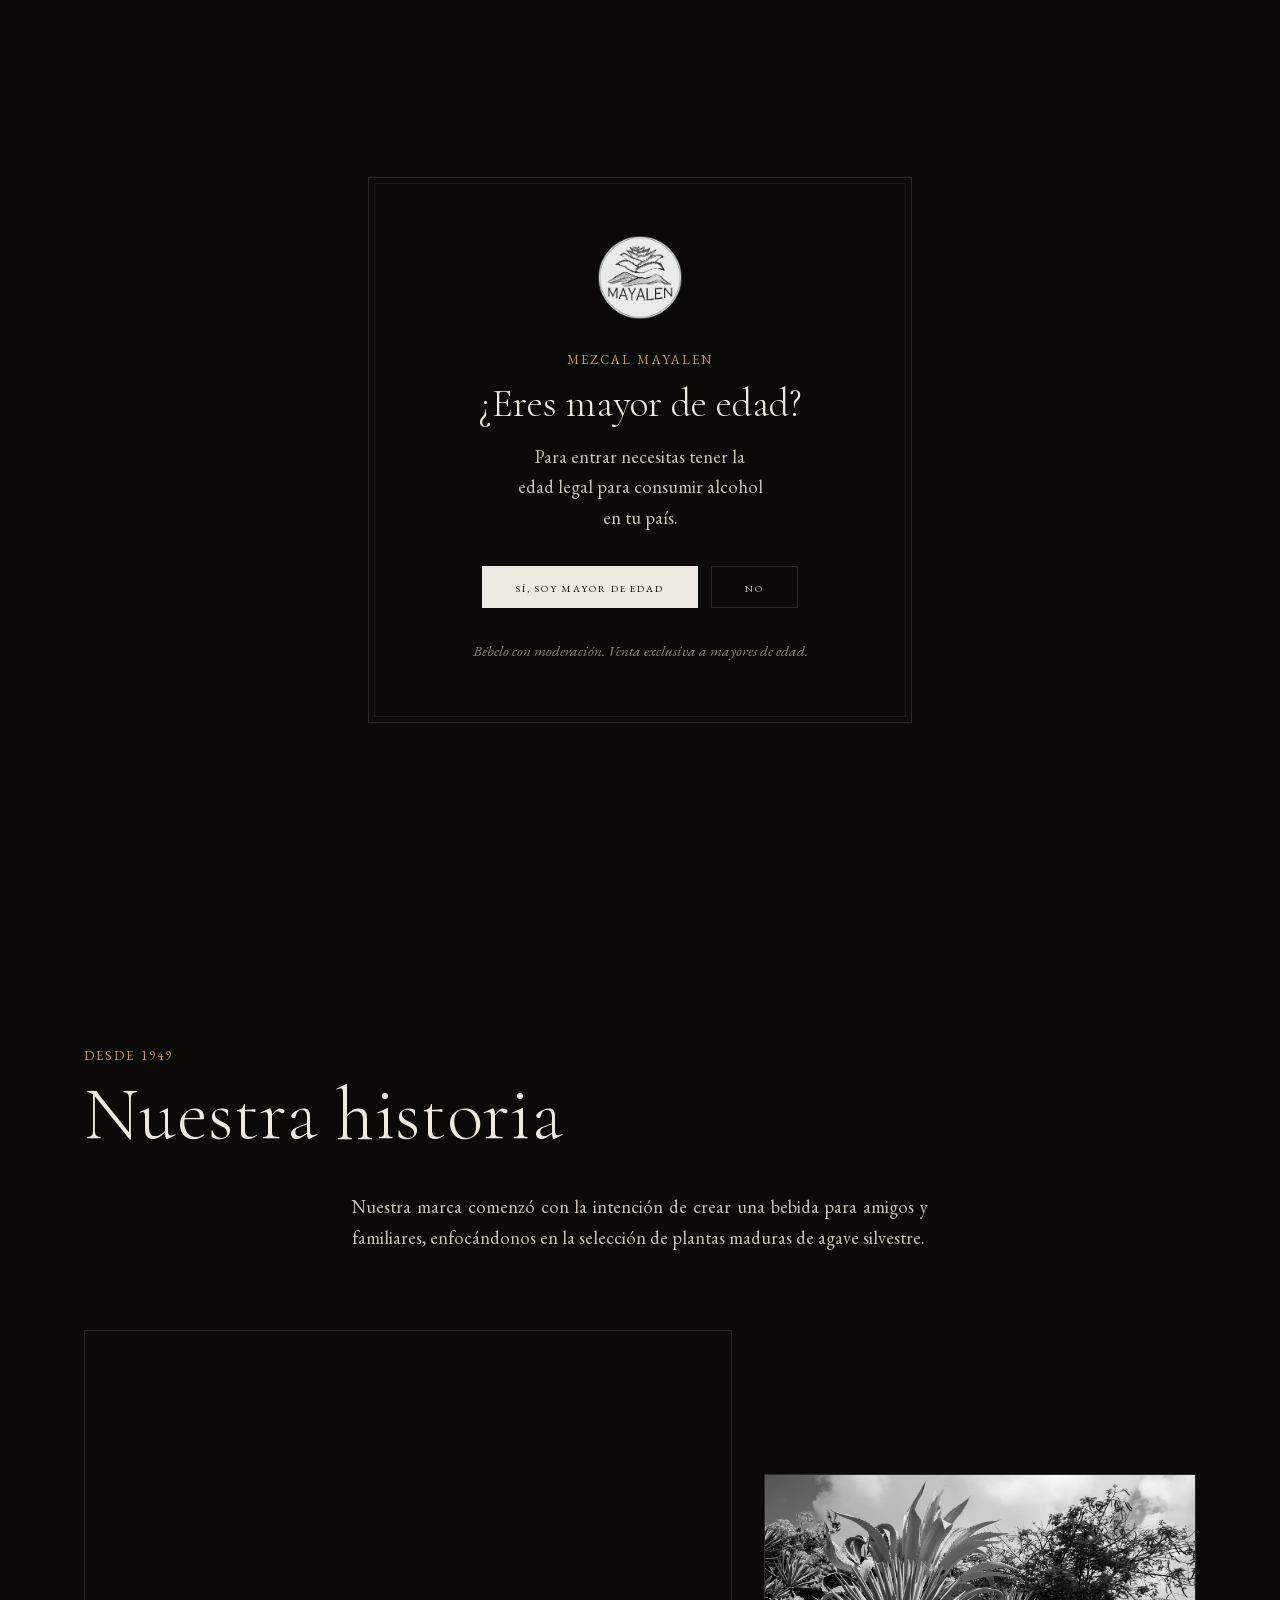
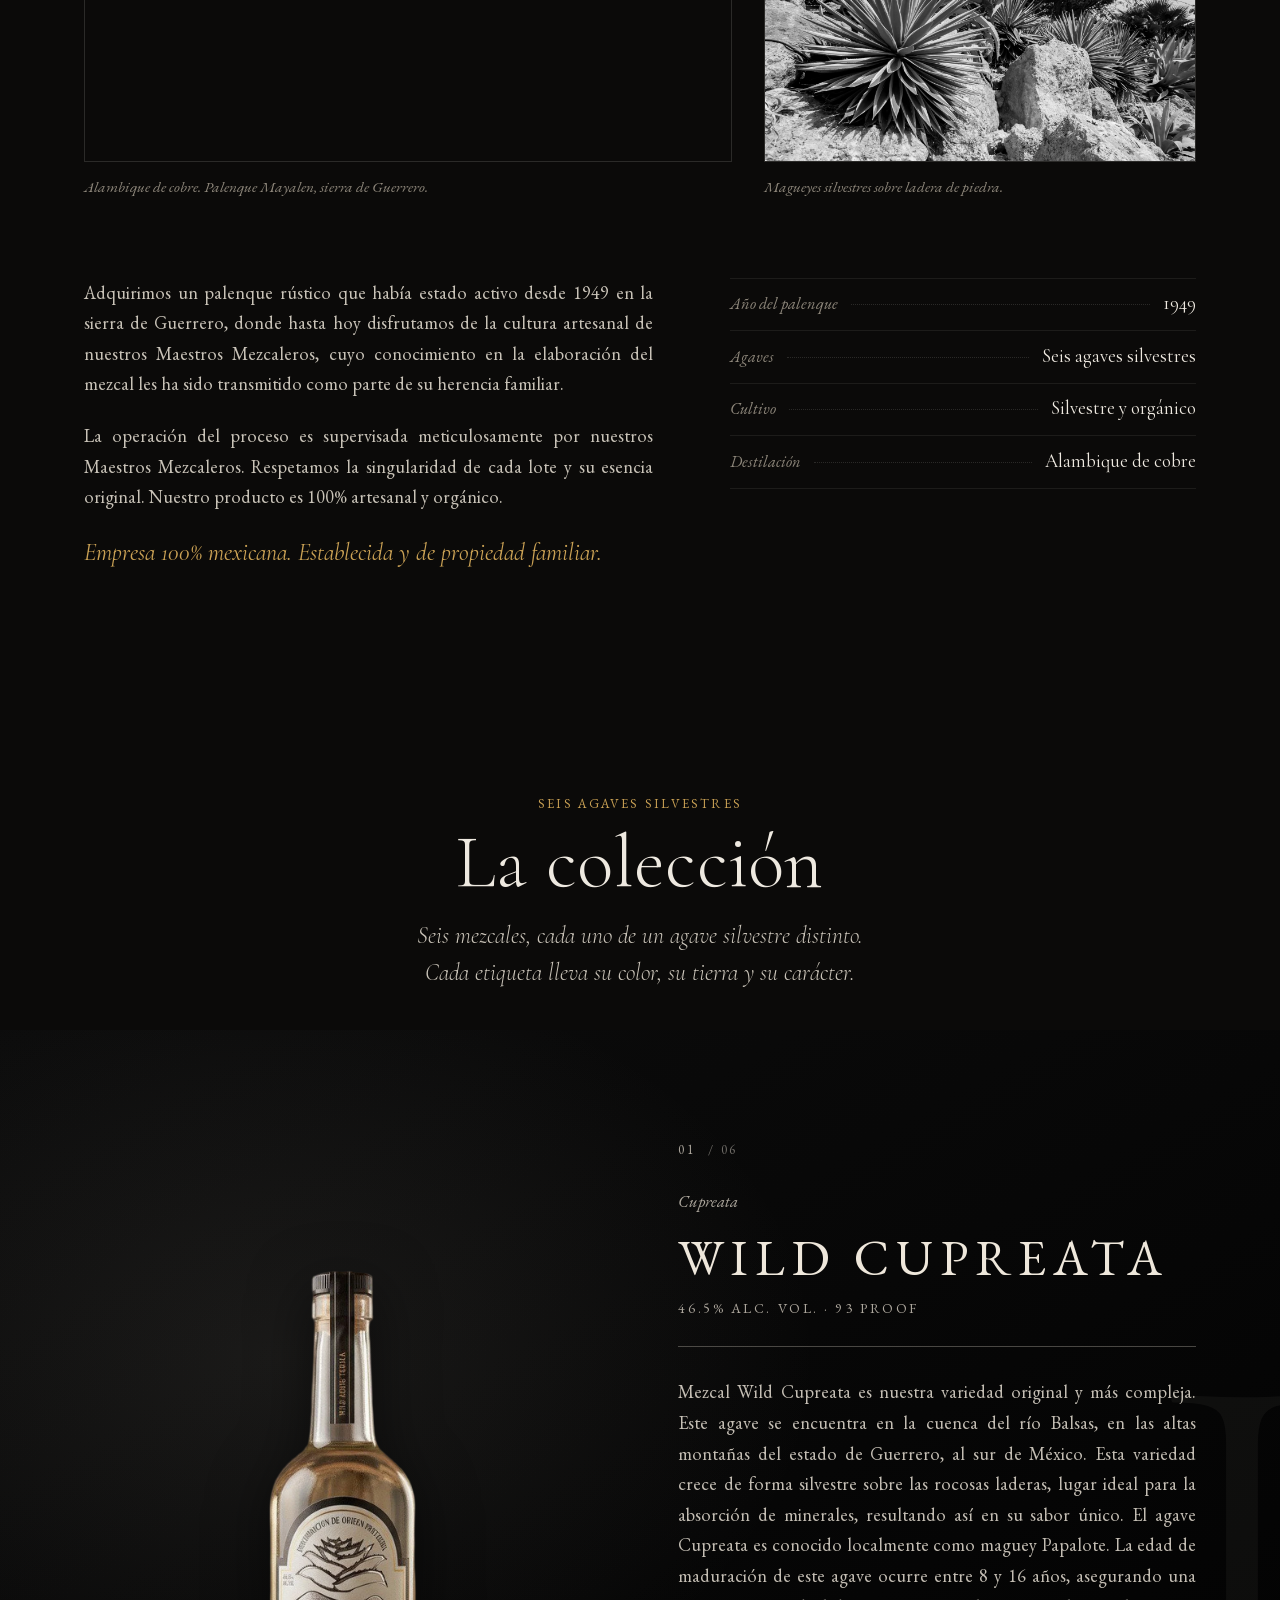
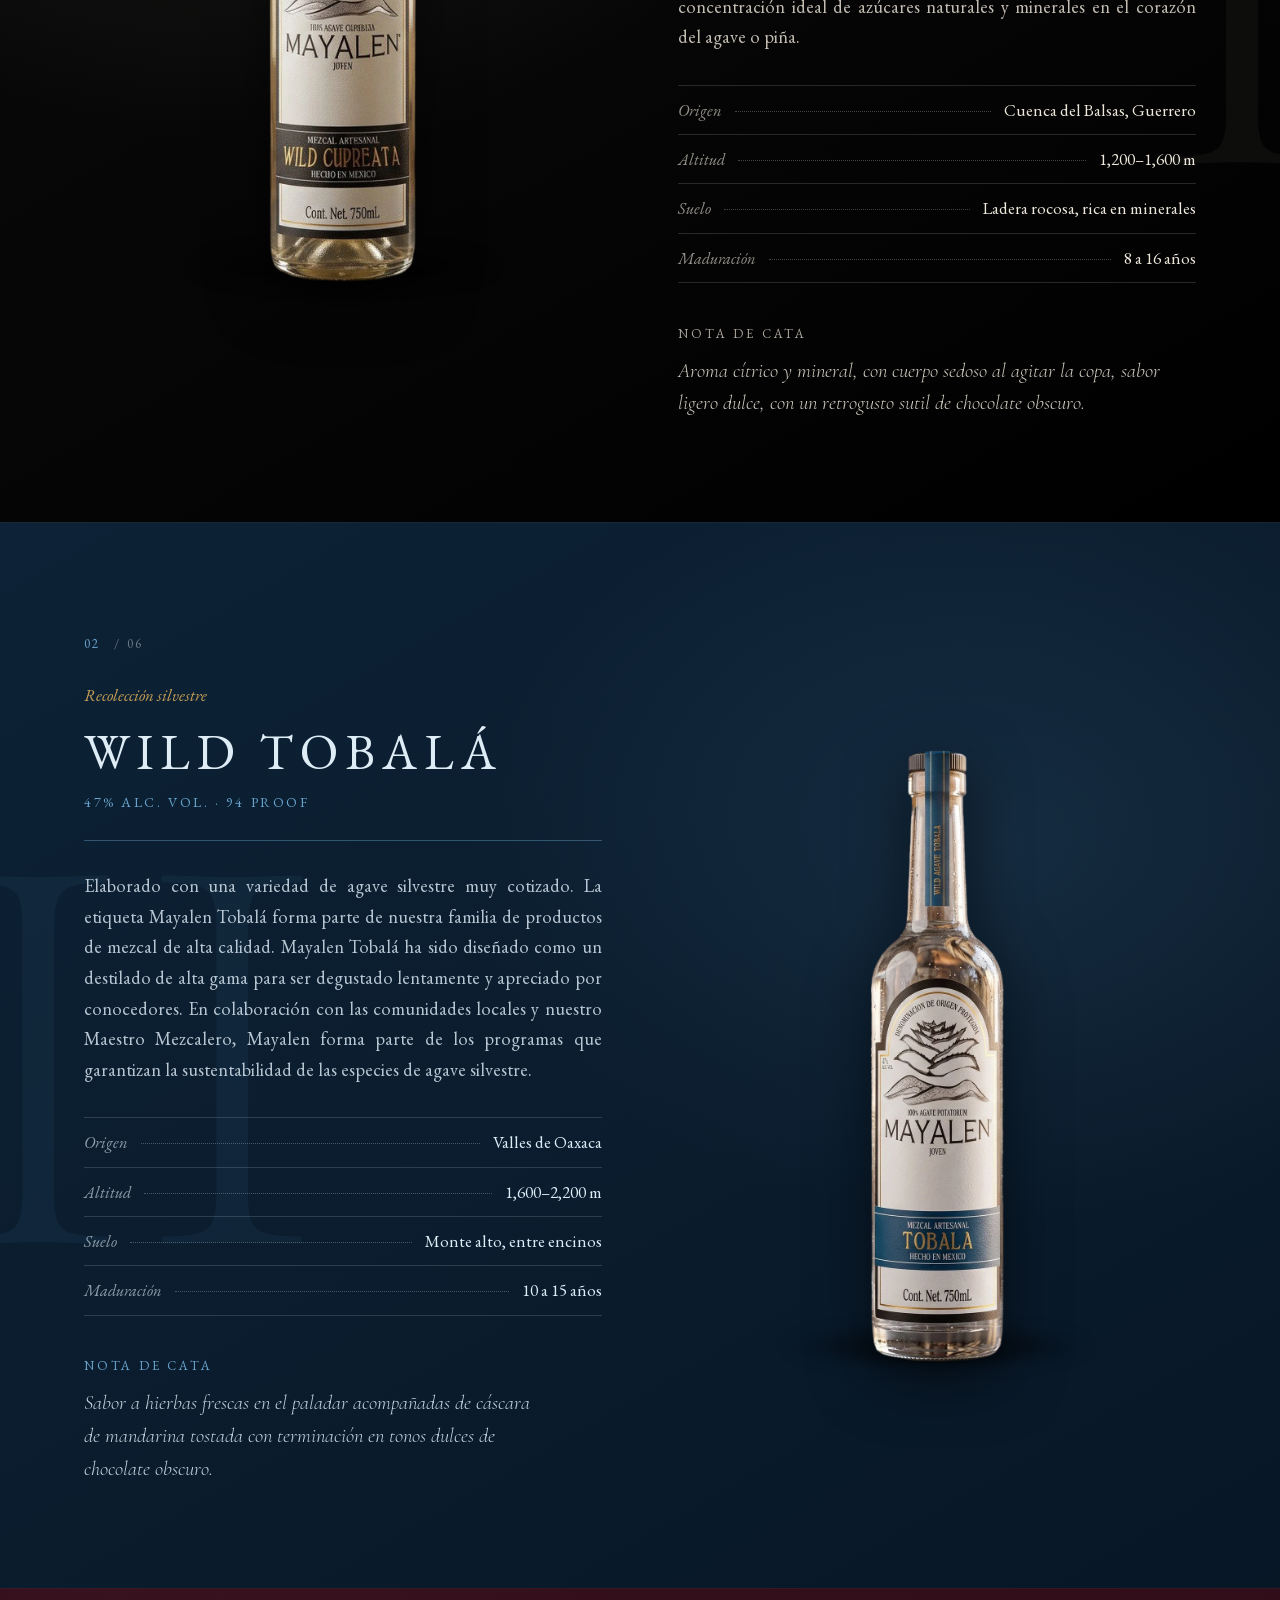
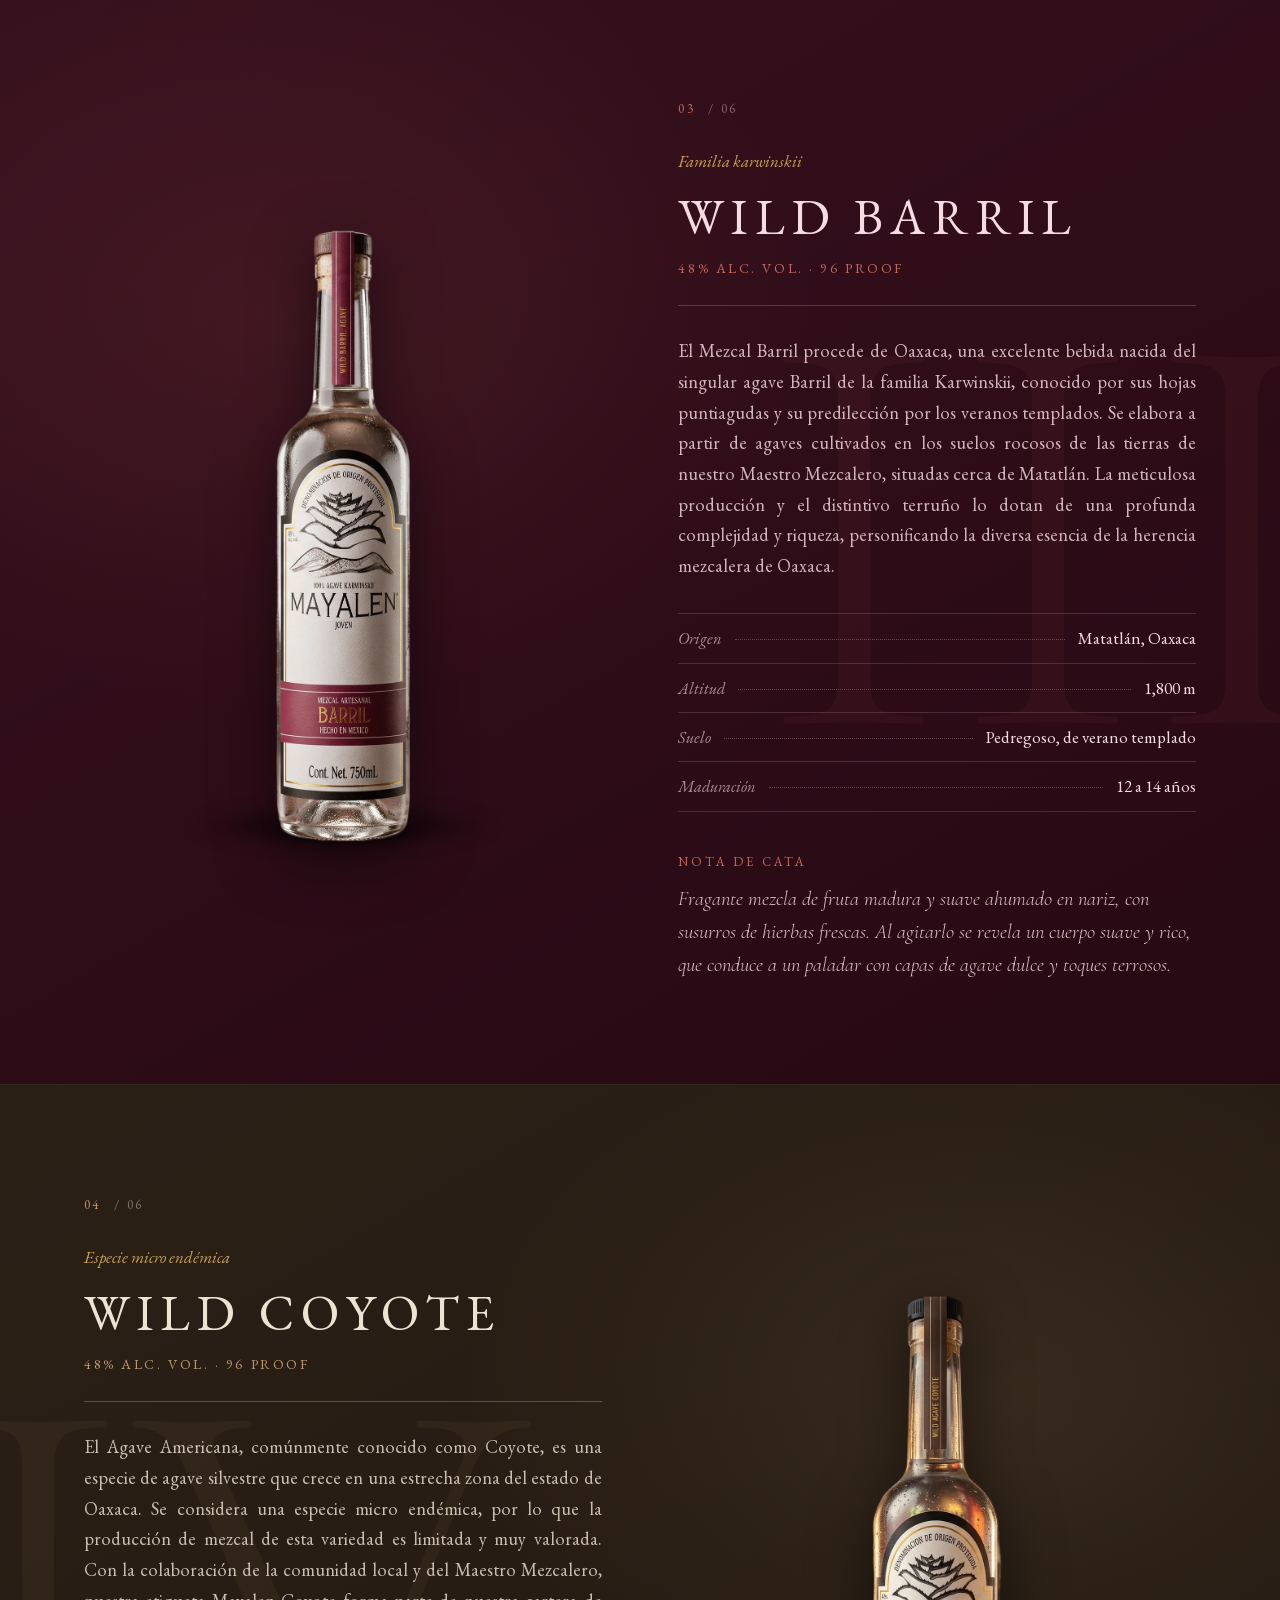
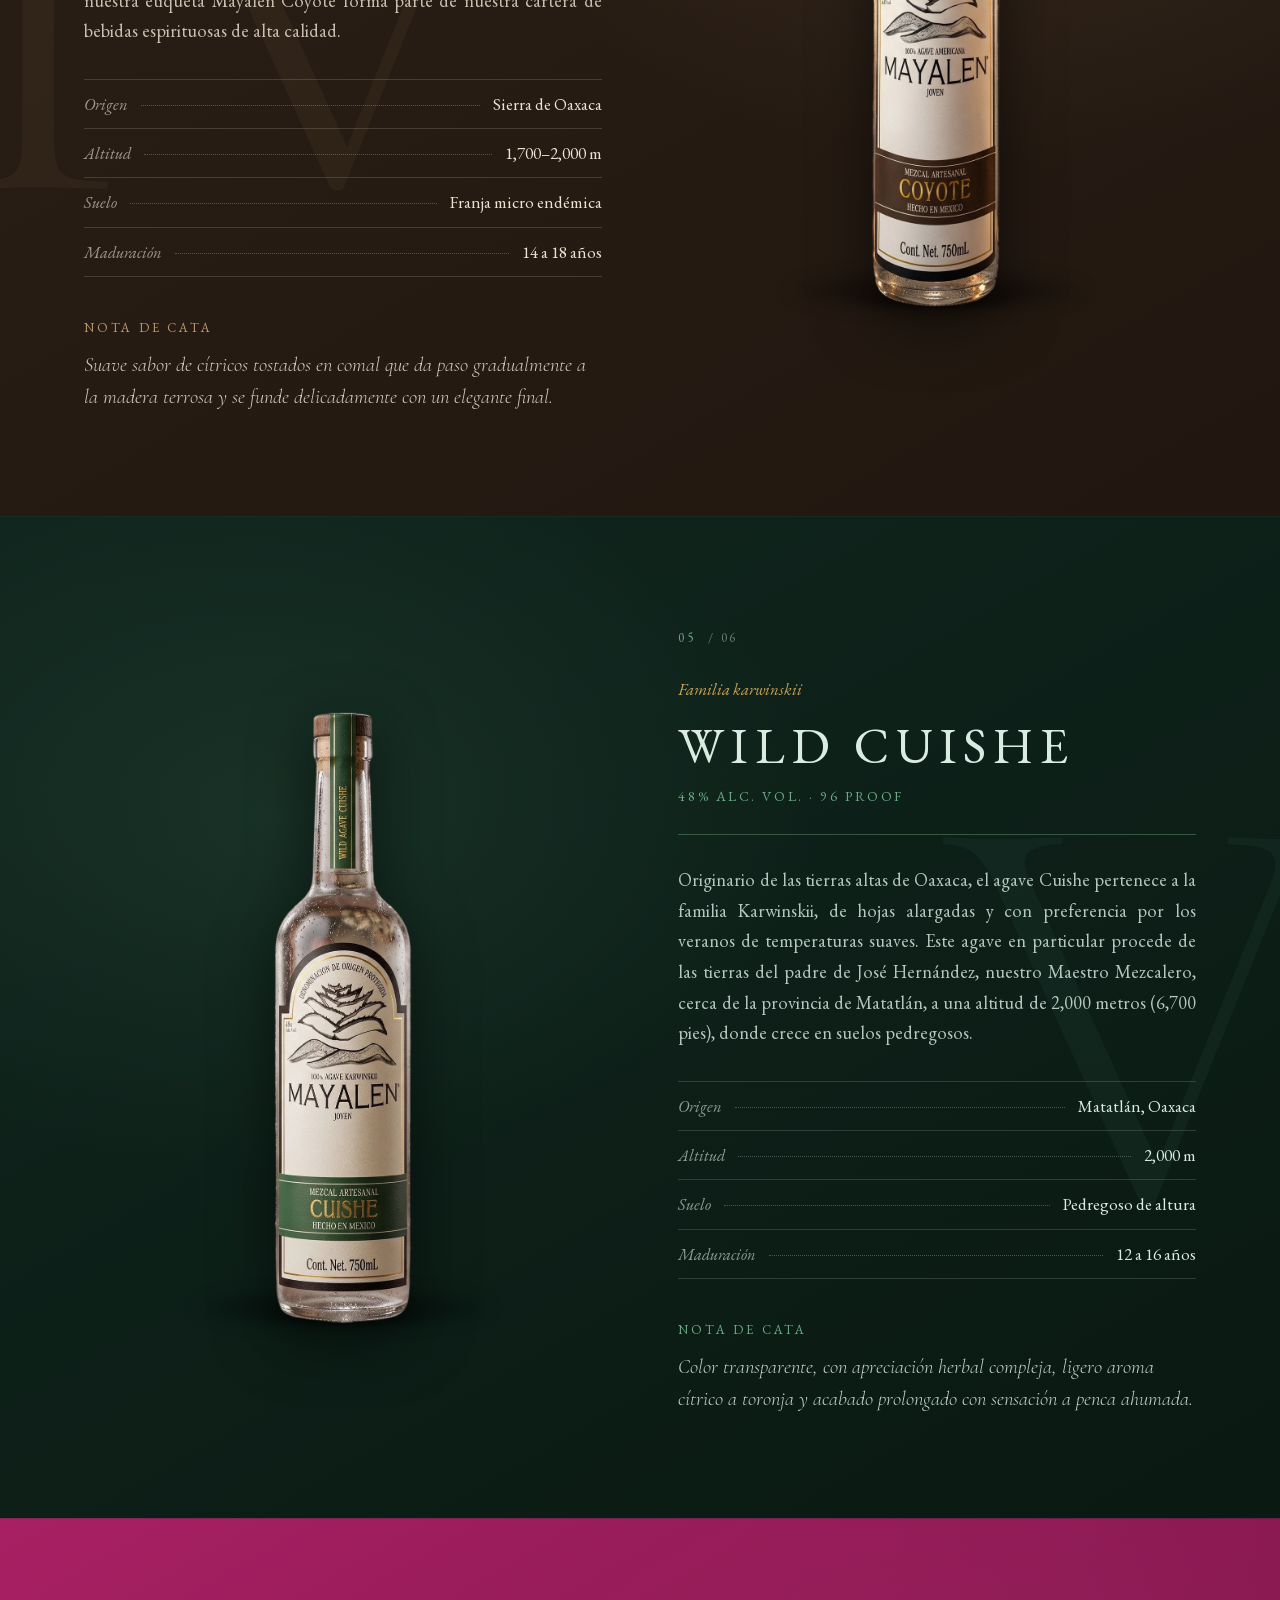
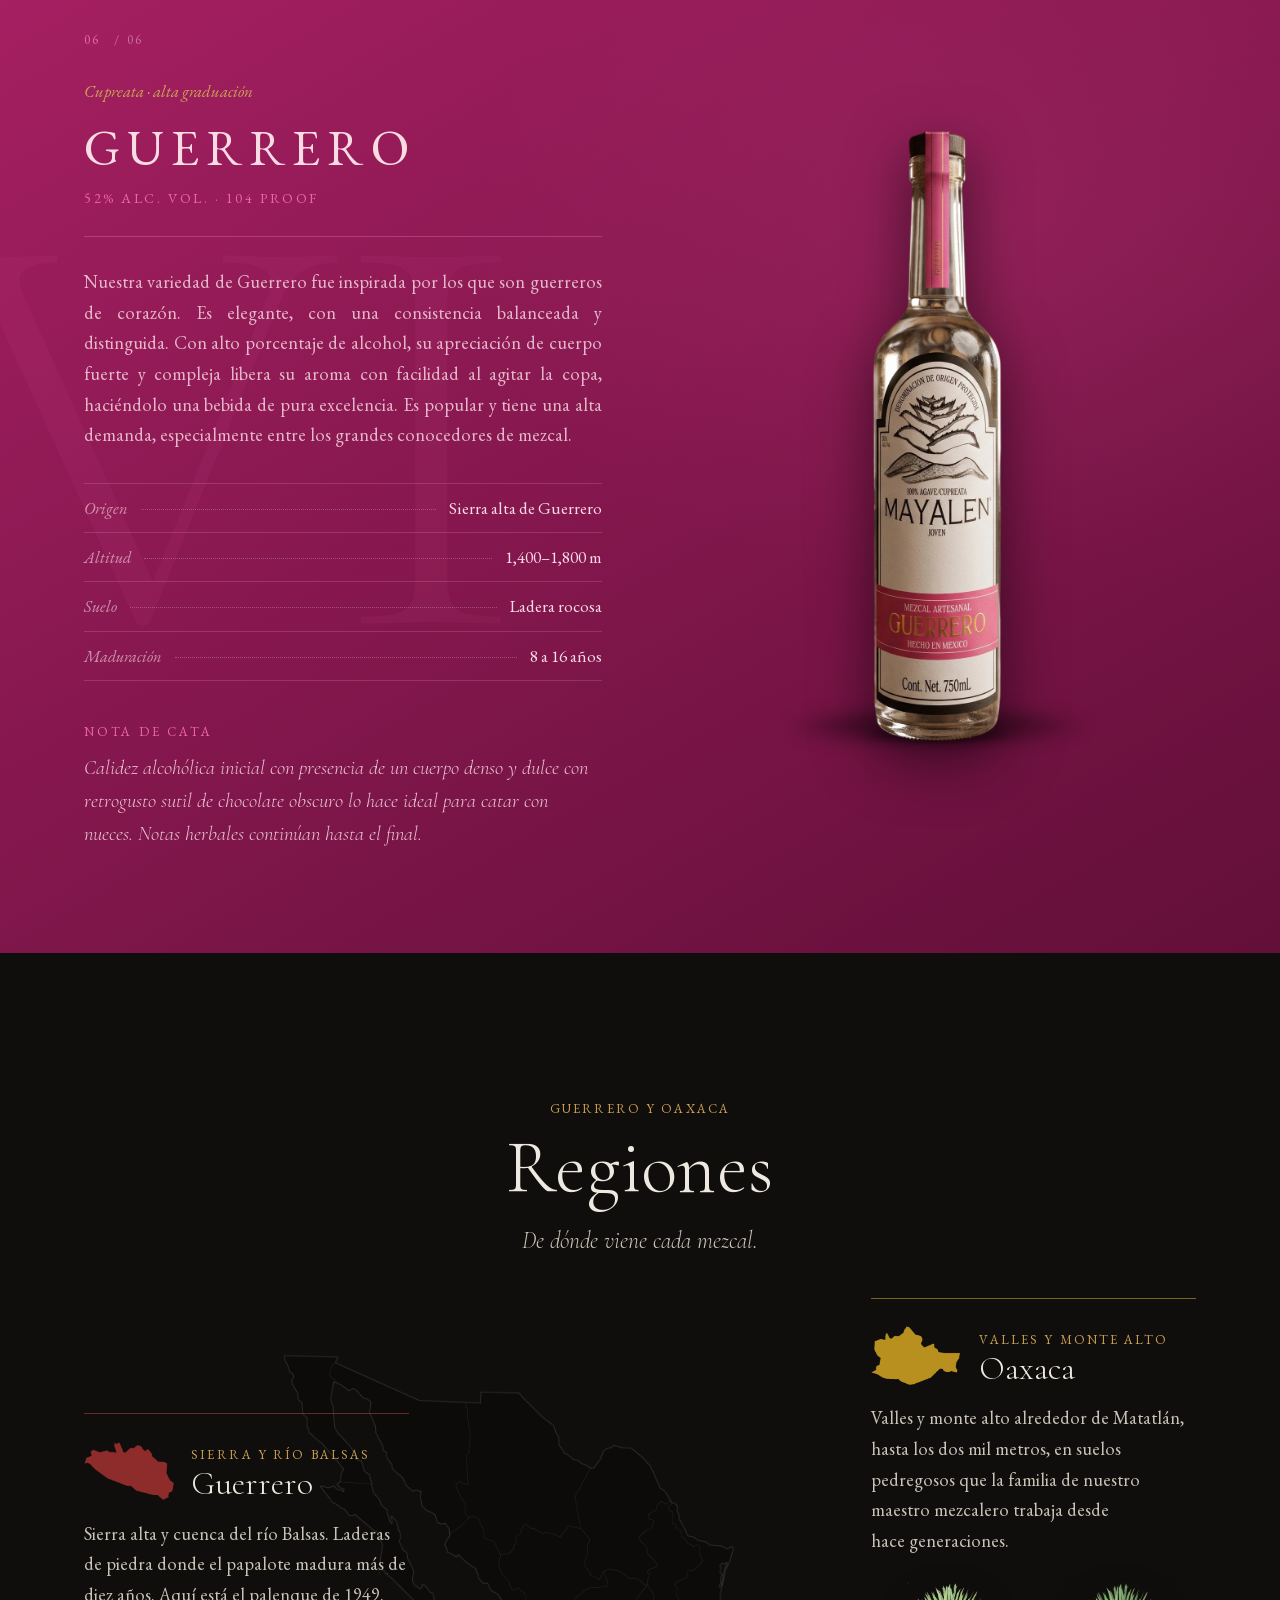
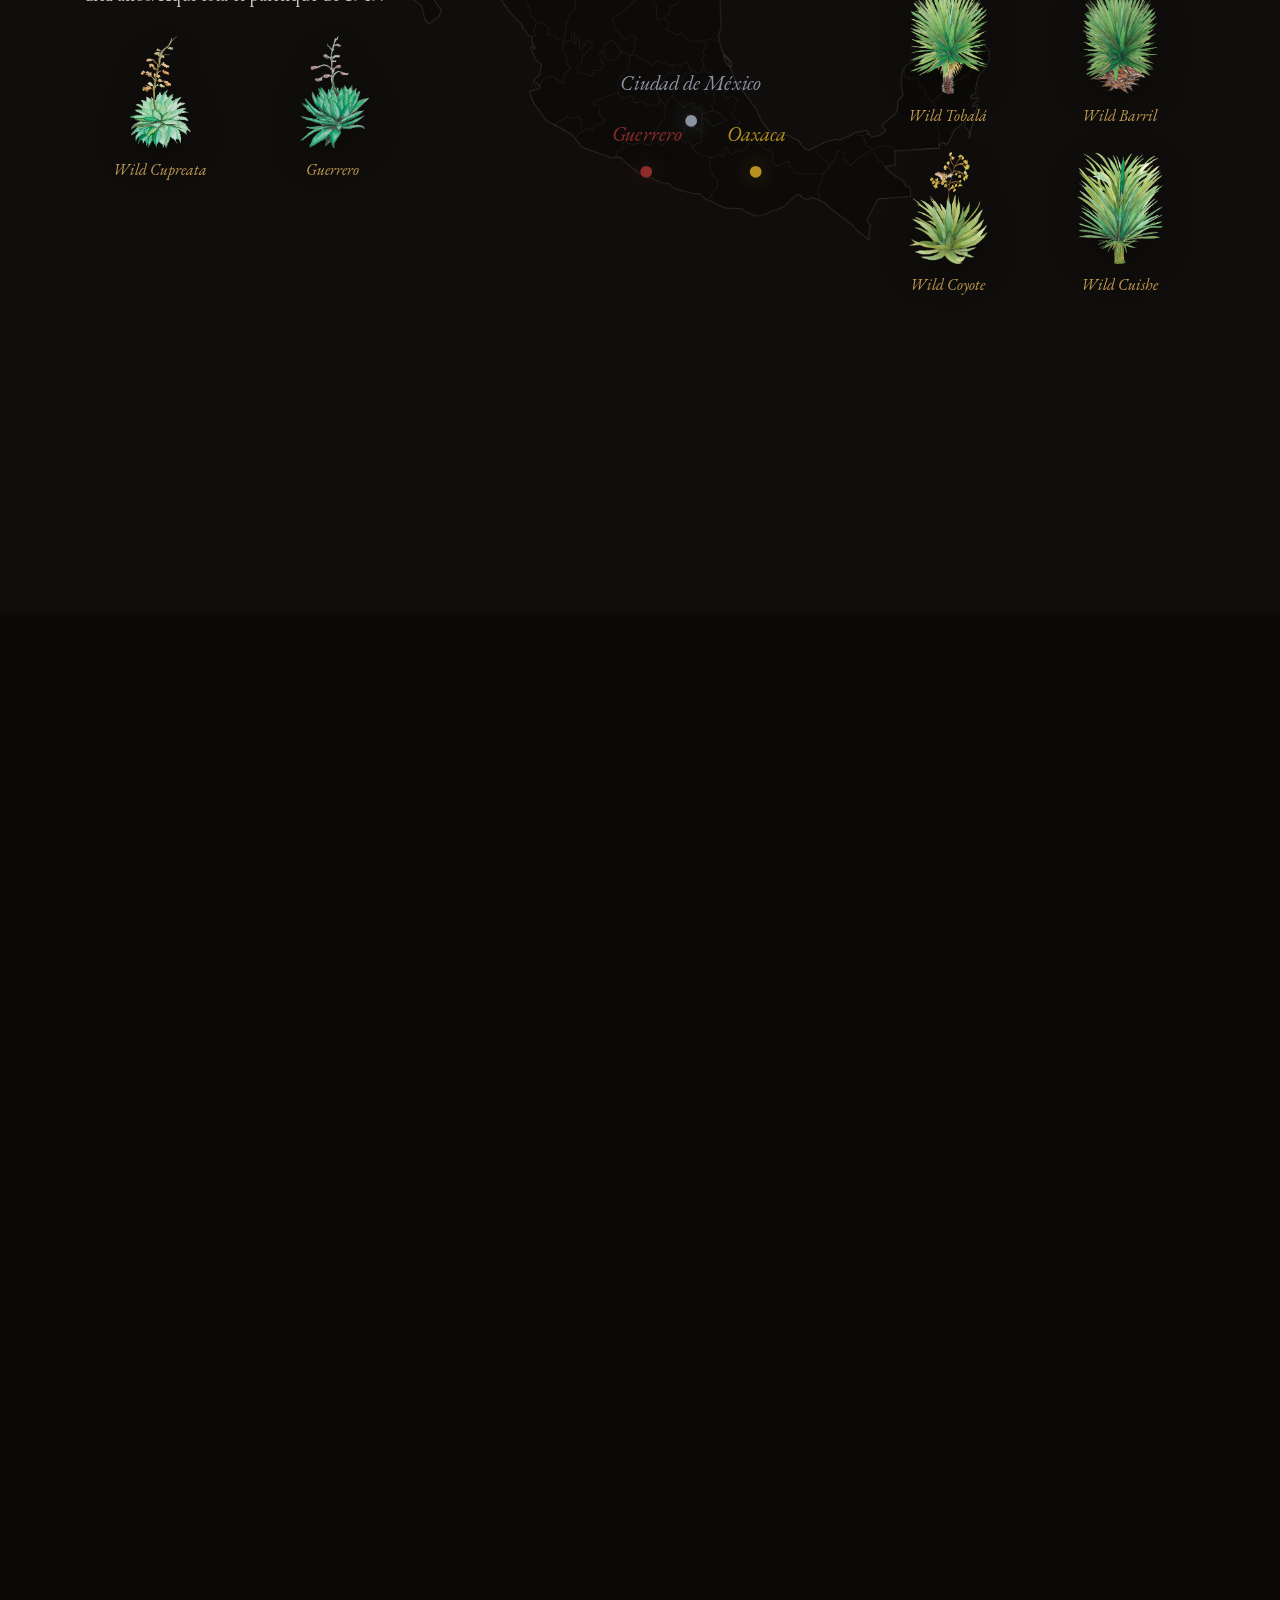
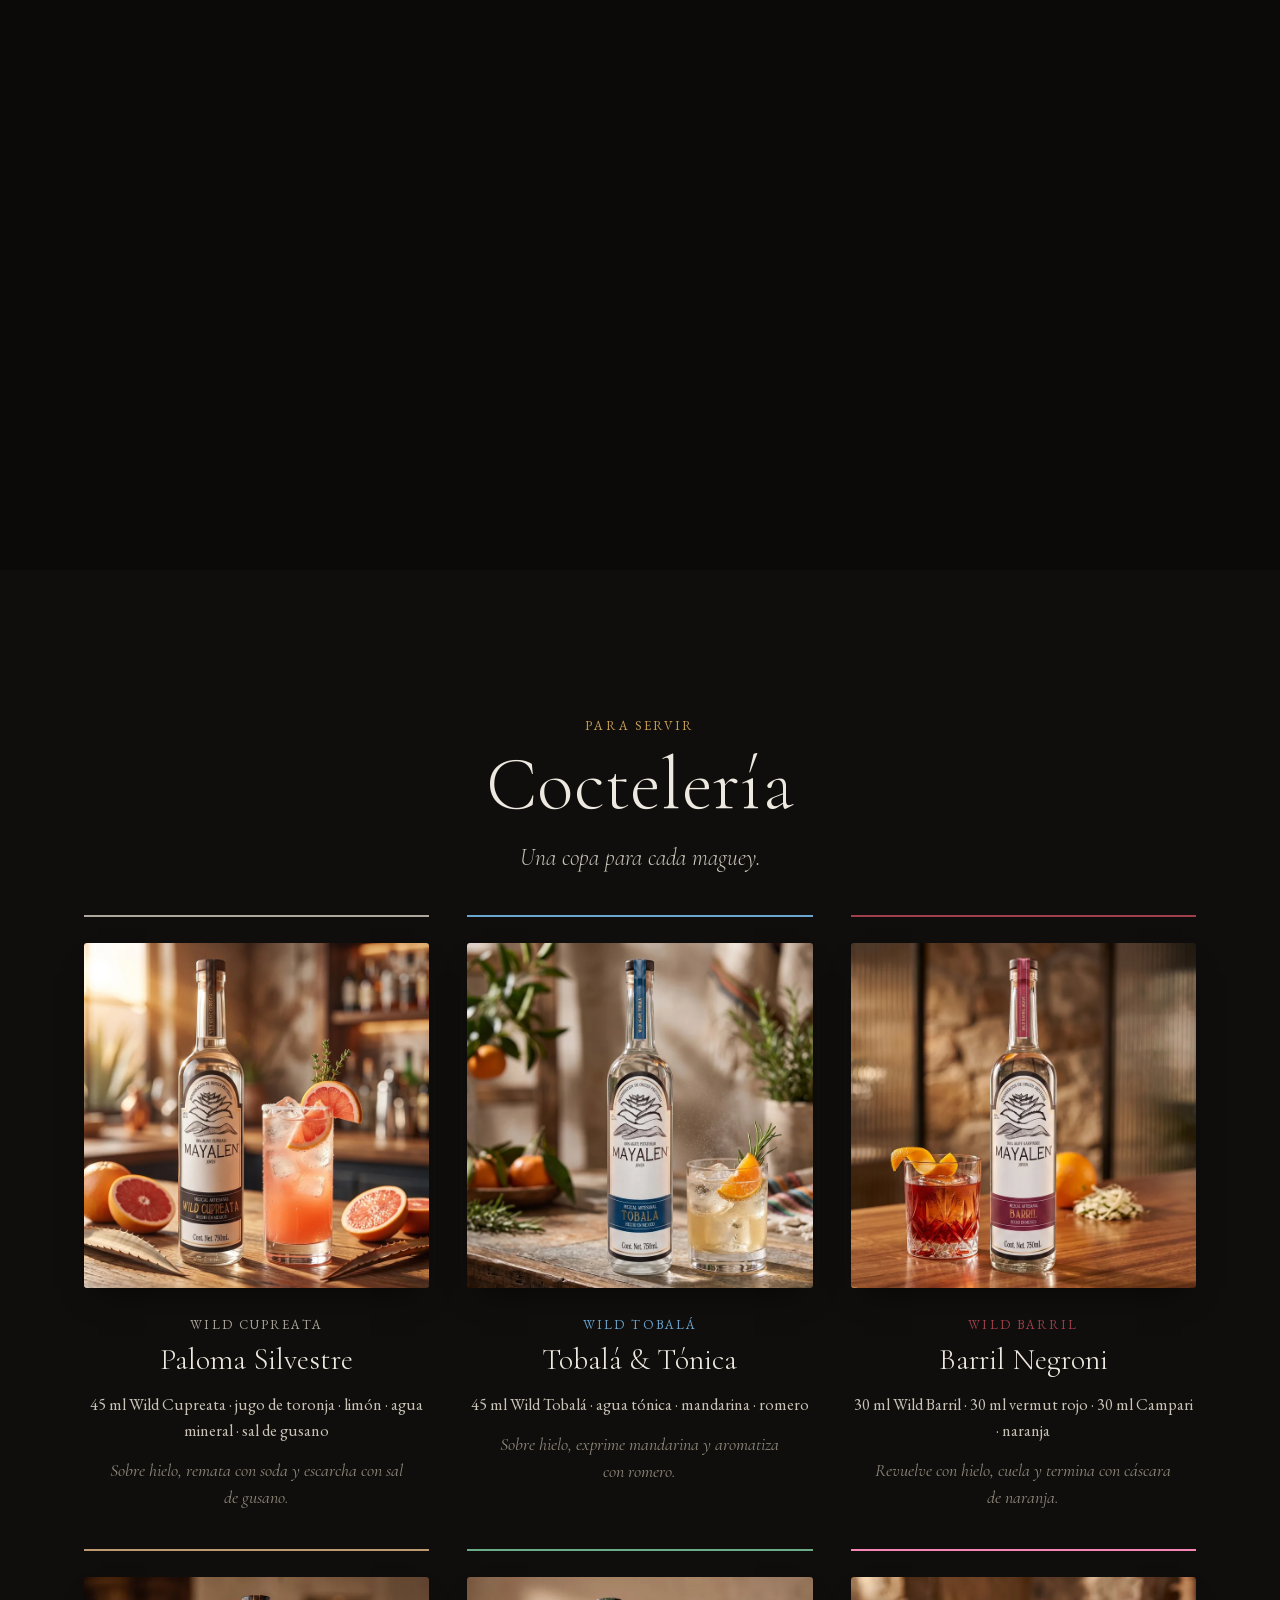
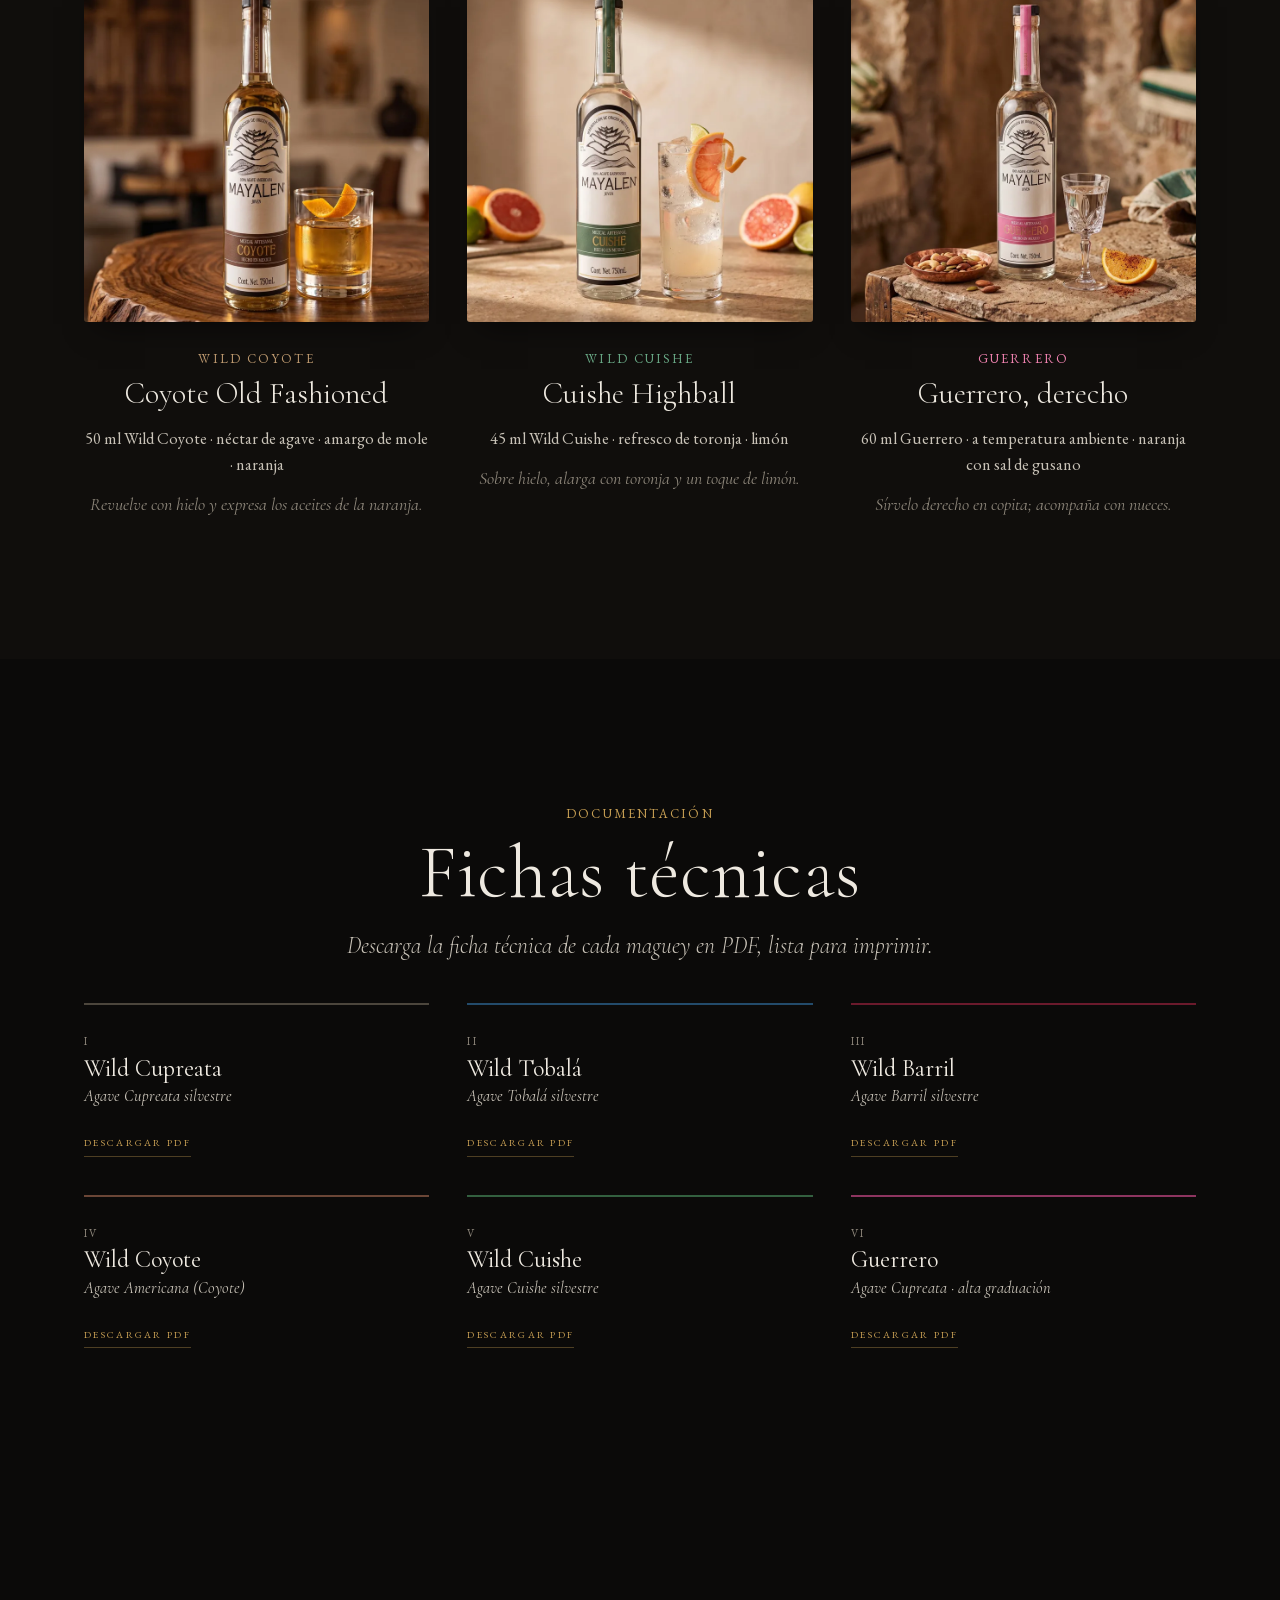
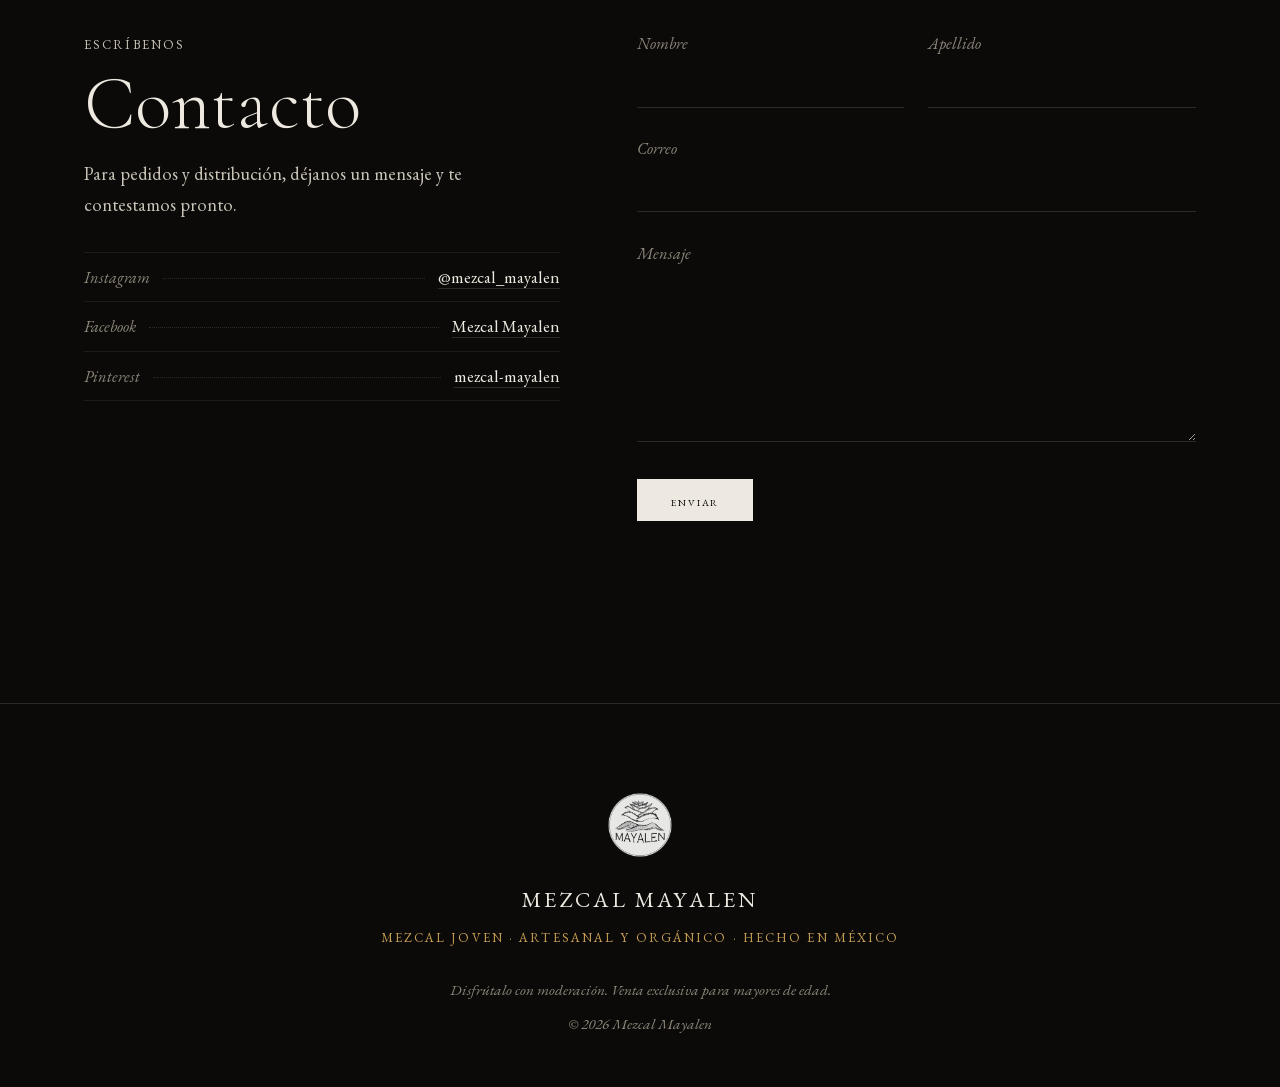
==== index.html @ ca9420be "Fix copper video sizing: remove fixed width/height attrs so 3:2 aspect applies (restores diptico, se" ====
<!doctype html>
<html lang="es" data-lang="es">
<head>
<meta charset="utf-8" />
<meta name="viewport" content="width=device-width, initial-scale=1, viewport-fit=cover" />
<meta name="theme-color" content="#0B0A09" />

<title>Mezcal Mayalen — Herbario de magueyes silvestres</title>
<meta name="description" content="Seis magueyes silvestres destilados en un palenque de 1949 en la sierra de Guerrero. Cupreata, Tobalá, Barril, Coyote, Cuishe y Guerrero." />

<meta property="og:type" content="website" />
<meta property="og:site_name" content="Mezcal Mayalen" />
<meta property="og:title" content="Mezcal Mayalen — Herbario de magueyes silvestres" />
<meta property="og:description" content="Seis magueyes silvestres. Sierra de Guerrero y valles de Oaxaca." />
<meta property="og:image" content="assets/web/hero-bottles.webp" />
<meta property="og:url" content="https://mezcalmayalen.com/" />
<meta name="twitter:card" content="summary_large_image" />

<link rel="canonical" href="https://mezcalmayalen.com/" />
<link rel="icon" type="image/webp" href="assets/web/logo-sello.webp" />
<link rel="preload" as="font" type="font/woff2" href="assets/fonts/cormorant-garamond-normal-300.woff2" crossorigin />
<link rel="preload" as="font" type="font/woff2" href="assets/fonts/eb-garamond-normal-400.woff2" crossorigin />
<link rel="preload" as="image" href="assets/web/hero-bottles.webp" />
<link rel="stylesheet" href="css/style.css?v=4" />
</head>

<body class="is-locked">

<!-- ════════════════════════════  UMBRAL  ════════════════════════════ -->
<div class="umbral" id="umbral" role="dialog" aria-modal="true" aria-labelledby="umbralTitle">
  <div class="umbral__card">
    <img class="umbral__sello" src="assets/web/logo-hero.webp" alt="" aria-hidden="true" width="900" height="900" />
    <p class="eyebrow" data-i18n="umbralEyebrow">Mezcal Mayalen</p>
    <h1 class="umbral__title" id="umbralTitle" data-i18n="umbralTitle">¿Eres mayor de edad?</h1>
    <p class="umbral__sub" data-i18n="umbralSub">Para entrar necesitas tener la edad legal para consumir alcohol<br>en tu país.</p>
    <div class="umbral__acts">
      <button class="btn" id="umbralYes" data-i18n="umbralYes">Sí, soy mayor de edad</button>
      <button class="btn btn--ghost" id="umbralNo" data-i18n="umbralNo">No</button>
    </div>
    <p class="umbral__legal" data-i18n="umbralLegal">Bébelo con moderación. Venta exclusiva a mayores de edad.</p>
    <p class="umbral__deny" id="umbralDeny" data-i18n="umbralDeny" hidden>Vuelve cuando tengas la edad legal. Aquí te esperamos.</p>
  </div>
</div>


<!-- ════════════════════════════  CABECERA  ════════════════════════════ -->
<header class="head" id="head">
  <div class="head__in">
    <a class="mark" href="#portada" aria-label="Mayalen">
      <img class="mark__sello" src="assets/web/logo-iso-round.webp" alt="" aria-hidden="true" width="217" height="217" />
      <span class="mark__word">Mezcal Mayalen</span>
    </a>

    <nav class="menu" id="menu" aria-label="Principal">
      <a href="#cuaderno" data-i18n="navCuaderno">Historia</a>
      <a href="#herbario" data-i18n="navHerbario">Colección</a>
      <a href="#procedencia" data-i18n="navProcedencia">Regiones</a>
      <a href="#galeria" data-i18n="navGaleria">Galería</a>
      <a href="#cocteleria" data-i18n="navReceta">Coctelería</a>
      <a href="#fichas" data-i18n="navFichas">Fichas</a>
      <a href="#correspondencia" data-i18n="navCorrespondencia">Contacto</a>
    </nav>

    <div class="head__tools">
      <div class="lang" role="group" aria-label="Idioma">
        <button class="lang__b is-on" data-set-lang="es" type="button">Español</button>
        <span aria-hidden="true">·</span>
        <button class="lang__b" data-set-lang="en" type="button">English</button>
      </div>
      <button class="burger" id="burger" type="button" aria-label="Menú" aria-expanded="false" aria-controls="menu">
        <span></span><span></span>
      </button>
    </div>
  </div>
</header>


<main>

<!-- ════════════════════════════  PORTADA  ════════════════════════════ -->
<section class="portada" id="portada">
  <img class="portada__bg" src="assets/web/hero-bottles.webp" alt="" aria-hidden="true" width="2600" height="1463" />
  <div class="portada__veil" aria-hidden="true"></div>

  <div class="portada__in">
    <img class="portada__sello" src="assets/web/logo-hero.webp" alt="Mezcal Mayalen" width="900" height="900" />
    <p class="eyebrow eyebrow--light" data-i18n="portadaEyebrow">100% agaves silvestres orgánicos</p>
    <h1 class="portada__word">Mezcal Mayalen</h1>
    <p class="portada__sub" data-i18n="portadaSub">Sierra de Guerrero &middot; Valles de Oaxaca</p>
  </div>

  <ol class="indice" aria-label="Láminas">
    <li><a href="#cupreata"><span class="indice__dot" style="--c:#ADA79D"></span><span class="indice__n">I</span><span class="indice__t">Cupreata</span></a></li>
    <li><a href="#tobala"><span class="indice__dot" style="--c:#3E86B8"></span><span class="indice__n">II</span><span class="indice__t">Tobalá</span></a></li>
    <li><a href="#barril"><span class="indice__dot" style="--c:#9E3F4B"></span><span class="indice__n">III</span><span class="indice__t">Barril</span></a></li>
    <li><a href="#coyote"><span class="indice__dot" style="--c:#B2926A"></span><span class="indice__n">IV</span><span class="indice__t">Coyote</span></a></li>
    <li><a href="#cuishe"><span class="indice__dot" style="--c:#5FA07E"></span><span class="indice__n">V</span><span class="indice__t">Cuishe</span></a></li>
    <li><a href="#guerrero"><span class="indice__dot" style="--c:#F072AC"></span><span class="indice__n">VI</span><span class="indice__t">Guerrero</span></a></li>
  </ol>

  <span class="scroll-cue" aria-hidden="true"></span>
</section>


<!-- ════════════════════════════  CUADERNO  ════════════════════════════ -->
<section class="cuaderno" id="cuaderno">
  <div class="wrap">
    <header class="sec-head reveal">
      <p class="eyebrow" data-i18n="cuadernoEyebrow">Desde 1949</p>
      <h2 class="h-title" data-i18n="cuadernoTitle">Nuestra historia</h2>
    </header>
  </div>

  <div class="cuaderno__lead wrap reveal">
    <p class="drop" data-i18n="cuadernoP1">Nuestra marca comenzó con la intención de crear una bebida para amigos y familiares, enfocándonos en la selección de plantas maduras de agave silvestre.</p>
  </div>

  <!-- díptico fotográfico -->
  <div class="diptico wrap reveal">
    <figure class="diptico__a">
      <video class="diptico__vid" autoplay muted loop playsinline preload="auto"
             aria-label="Alambique de cobre Mayalen">
        <source src="assets/web/copper-still.mp4?v=2" type="video/mp4" />
      </video>
      <figcaption data-i18n="capAlambique">Alambique de cobre. Palenque Mayalen, sierra de Guerrero.</figcaption>
    </figure>
    <figure class="diptico__b">
      <img src="assets/web/foto-agaves-bn.webp" alt="Magueyes silvestres sobre ladera de piedra" width="1500" height="1000" loading="lazy" />
      <figcaption data-i18n="capLadera">Magueyes silvestres sobre ladera de piedra.</figcaption>
    </figure>
  </div>

  <div class="cuaderno__grid wrap reveal">
    <div class="cuaderno__col">
      <p data-i18n="cuadernoP2">Adquirimos un palenque rústico que había estado activo desde 1949 en la sierra de Guerrero, donde hasta hoy disfrutamos de la cultura artesanal de nuestros Maestros Mezcaleros, cuyo conocimiento en la elaboración del mezcal les ha sido transmitido como parte de su herencia familiar.</p>
      <p data-i18n="cuadernoP3">La operación del proceso es supervisada meticulosamente por nuestros Maestros Mezcaleros. Respetamos la singularidad de cada lote y su esencia original. Nuestro producto es 100% artesanal y orgánico.</p>
      <p class="cuaderno__owned" data-i18n="cuadernoOwned">Empresa 100% mexicana. Establecida y de propiedad familiar.</p>
    </div>
    <dl class="datos">
      <div><dt data-i18n="dato1">Año del palenque</dt><dd>1949</dd></div>
      <div><dt data-i18n="dato2">Agaves</dt><dd data-i18n="dato2v">Seis agaves silvestres</dd></div>
      <div><dt data-i18n="dato3">Cultivo</dt><dd data-i18n="dato3v">Silvestre y orgánico</dd></div>
      <div><dt data-i18n="dato4">Destilación</dt><dd data-i18n="dato4v">Alambique de cobre</dd></div>
    </dl>
  </div>
</section>




<!-- ════════════════════════════  HERBARIO  ════════════════════════════ -->
<section class="herbario" id="herbario">
  <div class="wrap">
    <header class="sec-head sec-head--center reveal">
      <p class="eyebrow" data-i18n="herbarioEyebrow">Seis agaves silvestres</p>
      <h2 class="h-title" data-i18n="herbarioTitle">La colección</h2>
      <p class="sec-head__sub" data-i18n="herbarioSub">Seis mezcales, cada uno de un agave silvestre distinto. Cada etiqueta lleva su color, su tierra y su carácter.</p>
    </header>
  </div>

  <!-- ── I · CUPREATA ── -->
  <article class="plate" id="cupreata" data-agave="cupreata">
    <div class="plate__glow" aria-hidden="true"></div>
    <span class="plate__ghost" aria-hidden="true">I</span>
    <div class="wrap plate__in">
      <div class="plate__stage reveal">
        <img class="plate__bottle" src="assets/web/botella-cupreata.webp?v=3" alt="Botella Mayalen Cupreata" width="315" height="1500" loading="lazy" />
      </div>
      <div class="plate__desc reveal">
        <p class="plate__index"><span>01</span><span>/ 06</span></p>
        <p class="plate__local" data-i18n="cupreataLocal">Cupreata</p>
        <h3 class="plate__name">Wild Cupreata</h3>
        <div class="plate__meta">
          <p class="plate__abv">46.5% Alc. Vol. &middot; 93 proof</p>
        </div>
        <p class="plate__body" data-i18n="cupreataP">Mezcal Wild Cupreata es nuestra variedad original y más compleja. Este agave se encuentra en la cuenca del río Balsas, en las altas montañas del estado de Guerrero, al sur de México. Esta variedad crece de forma silvestre sobre las rocosas laderas, lugar ideal para la absorción de minerales, resultando así en su sabor único. El agave Cupreata es conocido localmente como maguey Papalote. La edad de maduración de este agave ocurre entre 8 y 16 años, asegurando una concentración ideal de azúcares naturales y minerales en el corazón del agave o piña.</p>
        <dl class="specimen">
          <div><dt data-i18n="sProc">Origen</dt><dd data-i18n="cupreataProc">Cuenca del Balsas, Guerrero</dd></div><div><dt data-i18n="sAlt">Altitud</dt><dd>1,200–1,600 m</dd></div>
          <div><dt data-i18n="sSuelo">Suelo</dt><dd data-i18n="cupreataSuelo">Ladera rocosa, rica en minerales</dd></div>
          <div><dt data-i18n="sMad">Maduración</dt><dd data-i18n="cupreataMad">8 a 16 años</dd></div>
        </dl>
        <p class="nota"><span class="nota__l" data-i18n="sNota">Nota de cata</span><span data-i18n="cupreataN">Aroma cítrico y mineral, con cuerpo sedoso al agitar la copa, sabor ligero dulce, con un retrogusto sutil de chocolate obscuro.</span></p>
      </div>
    </div>
  </article>

  <!-- ── II · TOBALÁ ── -->
  <article class="plate plate--flip" id="tobala" data-agave="tobala">
    <div class="plate__glow" aria-hidden="true"></div>
    <span class="plate__ghost" aria-hidden="true">II</span>
    <div class="wrap plate__in">
      <div class="plate__stage reveal">
        <img class="plate__bottle" src="assets/web/botella-tobala.webp?v=3" alt="Botella Mayalen Tobalá" width="321" height="1500" loading="lazy" />
      </div>
      <div class="plate__desc reveal">
        <p class="plate__index"><span>02</span><span>/ 06</span></p>
        <p class="plate__local" data-i18n="tobalaLocal">Recolección silvestre</p>
        <h3 class="plate__name">Wild Tobalá</h3>
        <div class="plate__meta">
          <p class="plate__abv">47% Alc. Vol. &middot; 94 proof</p>
        </div>
        <p class="plate__body" data-i18n="tobalaP">Elaborado con una variedad de agave silvestre muy cotizado. La etiqueta Mayalen Tobalá forma parte de nuestra familia de productos de mezcal de alta calidad. Mayalen Tobalá ha sido diseñado como un destilado de alta gama para ser degustado lentamente y apreciado por conocedores. En colaboración con las comunidades locales y nuestro Maestro Mezcalero, Mayalen forma parte de los programas que garantizan la sustentabilidad de las especies de agave silvestre.</p>
        <dl class="specimen">
          <div><dt data-i18n="sProc">Origen</dt><dd data-i18n="tobalaProc">Valles de Oaxaca</dd></div><div><dt data-i18n="sAlt">Altitud</dt><dd>1,600–2,200 m</dd></div>
          <div><dt data-i18n="sSuelo">Suelo</dt><dd data-i18n="tobalaSuelo">Monte alto, entre encinos</dd></div>
          <div><dt data-i18n="sMad">Maduración</dt><dd data-i18n="tobalaMad">10 a 15 años</dd></div>
        </dl>
        <p class="nota"><span class="nota__l" data-i18n="sNota">Nota de cata</span><span data-i18n="tobalaN">Sabor a hierbas frescas en el paladar acompañadas de cáscara de mandarina tostada con terminación en tonos dulces de chocolate obscuro.</span></p>
      </div>
    </div>
  </article>

  <!-- ── III · BARRIL ── -->
  <article class="plate" id="barril" data-agave="barril">
    <div class="plate__glow" aria-hidden="true"></div>
    <span class="plate__ghost" aria-hidden="true">III</span>
    <div class="wrap plate__in">
      <div class="plate__stage reveal">
        <img class="plate__bottle" src="assets/web/botella-barril.webp?v=3" alt="Botella Mayalen Barril" width="314" height="1500" loading="lazy" />
      </div>
      <div class="plate__desc reveal">
        <p class="plate__index"><span>03</span><span>/ 06</span></p>
        <p class="plate__local" data-i18n="barrilLocal">Familia karwinskii</p>
        <h3 class="plate__name">Wild Barril</h3>
        <div class="plate__meta">
          <p class="plate__abv">48% Alc. Vol. &middot; 96 proof</p>
        </div>
        <p class="plate__body" data-i18n="barrilP">El Mezcal Barril procede de Oaxaca, una excelente bebida nacida del singular agave Barril de la familia Karwinskii, conocido por sus hojas puntiagudas y su predilección por los veranos templados. Se elabora a partir de agaves cultivados en los suelos rocosos de las tierras de nuestro Maestro Mezcalero, situadas cerca de Matatlán. La meticulosa producción y el distintivo terruño lo dotan de una profunda complejidad y riqueza, personificando la diversa esencia de la herencia mezcalera de Oaxaca.</p>
        <dl class="specimen">
          <div><dt data-i18n="sProc">Origen</dt><dd data-i18n="barrilProc">Matatlán, Oaxaca</dd></div><div><dt data-i18n="sAlt">Altitud</dt><dd>1,800 m</dd></div>
          <div><dt data-i18n="sSuelo">Suelo</dt><dd data-i18n="barrilSuelo">Pedregoso, de verano templado</dd></div>
          <div><dt data-i18n="sMad">Maduración</dt><dd data-i18n="barrilMad">12 a 14 años</dd></div>
        </dl>
        <p class="nota"><span class="nota__l" data-i18n="sNota">Nota de cata</span><span data-i18n="barrilN">Fragante mezcla de fruta madura y suave ahumado en nariz, con susurros de hierbas frescas. Al agitarlo se revela un cuerpo suave y rico, que conduce a un paladar con capas de agave dulce y toques terrosos.</span></p>
      </div>
    </div>
  </article>

  <!-- ── IV · COYOTE ── -->
  <article class="plate plate--flip" id="coyote" data-agave="coyote">
    <div class="plate__glow" aria-hidden="true"></div>
    <span class="plate__ghost" aria-hidden="true">IV</span>
    <div class="wrap plate__in">
      <div class="plate__stage reveal">
        <img class="plate__bottle" src="assets/web/botella-coyote.webp?v=3" alt="Botella Mayalen Coyote" width="314" height="1500" loading="lazy" />
      </div>
      <div class="plate__desc reveal">
        <p class="plate__index"><span>04</span><span>/ 06</span></p>
        <p class="plate__local" data-i18n="coyoteLocal">Especie micro endémica</p>
        <h3 class="plate__name">Wild Coyote</h3>
        <div class="plate__meta">
          <p class="plate__abv">48% Alc. Vol. &middot; 96 proof</p>
        </div>
        <p class="plate__body" data-i18n="coyoteP">El Agave Americana, comúnmente conocido como Coyote, es una especie de agave silvestre que crece en una estrecha zona del estado de Oaxaca. Se considera una especie micro endémica, por lo que la producción de mezcal de esta variedad es limitada y muy valorada. Con la colaboración de la comunidad local y del Maestro Mezcalero, nuestra etiqueta Mayalen Coyote forma parte de nuestra cartera de bebidas espirituosas de alta calidad.</p>
        <dl class="specimen">
          <div><dt data-i18n="sProc">Origen</dt><dd data-i18n="coyoteProc">Sierra de Oaxaca</dd></div><div><dt data-i18n="sAlt">Altitud</dt><dd>1,700–2,000 m</dd></div>
          <div><dt data-i18n="sSuelo">Suelo</dt><dd data-i18n="coyoteSuelo">Franja micro endémica</dd></div>
          <div><dt data-i18n="sMad">Maduración</dt><dd data-i18n="coyoteMad">14 a 18 años</dd></div>
        </dl>
        <p class="nota"><span class="nota__l" data-i18n="sNota">Nota de cata</span><span data-i18n="coyoteN">Suave sabor de cítricos tostados en comal que da paso gradualmente a la madera terrosa y se funde delicadamente con un elegante final.</span></p>
      </div>
    </div>
  </article>

  <!-- ── V · CUISHE ── -->
  <article class="plate" id="cuishe" data-agave="cuishe">
    <div class="plate__glow" aria-hidden="true"></div>
    <span class="plate__ghost" aria-hidden="true">V</span>
    <div class="wrap plate__in">
      <div class="plate__stage reveal">
        <img class="plate__bottle" src="assets/web/botella-cuishe.webp?v=3" alt="Botella Mayalen Cuishe" width="314" height="1500" loading="lazy" />
      </div>
      <div class="plate__desc reveal">
        <p class="plate__index"><span>05</span><span>/ 06</span></p>
        <p class="plate__local" data-i18n="cuisheLocal">Familia karwinskii</p>
        <h3 class="plate__name">Wild Cuishe</h3>
        <div class="plate__meta">
          <p class="plate__abv">48% Alc. Vol. &middot; 96 proof</p>
        </div>
        <p class="plate__body" data-i18n="cuisheP">Originario de las tierras altas de Oaxaca, el agave Cuishe pertenece a la familia Karwinskii, de hojas alargadas y con preferencia por los veranos de temperaturas suaves. Este agave en particular procede de las tierras del padre de José Hernández, nuestro Maestro Mezcalero, cerca de la provincia de Matatlán, a una altitud de 2,000 metros (6,700 pies), donde crece en suelos pedregosos.</p>
        <dl class="specimen">
          <div><dt data-i18n="sProc">Origen</dt><dd data-i18n="cuisheProc">Matatlán, Oaxaca</dd></div><div><dt data-i18n="sAlt">Altitud</dt><dd>2,000 m</dd></div>
          <div><dt data-i18n="sSuelo">Suelo</dt><dd data-i18n="cuisheSuelo">Pedregoso de altura</dd></div>
          <div><dt data-i18n="sMad">Maduración</dt><dd data-i18n="cuisheMad">12 a 16 años</dd></div>
        </dl>
        <p class="nota"><span class="nota__l" data-i18n="sNota">Nota de cata</span><span data-i18n="cuisheN">Color transparente, con apreciación herbal compleja, ligero aroma cítrico a toronja y acabado prolongado con sensación a penca ahumada.</span></p>
      </div>
    </div>
  </article>

  <!-- ── VI · GUERRERO ── -->
  <article class="plate plate--flip" id="guerrero" data-agave="guerrero">
    <div class="plate__glow" aria-hidden="true"></div>
    <span class="plate__ghost" aria-hidden="true">VI</span>
    <div class="wrap plate__in">
      <div class="plate__stage reveal">
        <img class="plate__bottle" src="assets/web/botella-guerrero.webp?v=3" alt="Botella Mayalen Guerrero" width="317" height="1500" loading="lazy" />
      </div>
      <div class="plate__desc reveal">
        <p class="plate__index"><span>06</span><span>/ 06</span></p>
        <p class="plate__local" data-i18n="guerreroLocal">Cupreata &middot; alta graduación</p>
        <h3 class="plate__name">Guerrero</h3>
        <div class="plate__meta">
          <p class="plate__abv">52% Alc. Vol. &middot; 104 proof</p>
        </div>
        <p class="plate__body" data-i18n="guerreroP">Nuestra variedad de Guerrero fue inspirada por los que son guerreros de corazón. Es elegante, con una consistencia balanceada y distinguida. Con alto porcentaje de alcohol, su apreciación de cuerpo fuerte y compleja libera su aroma con facilidad al agitar la copa, haciéndolo una bebida de pura excelencia. Es popular y tiene una alta demanda, especialmente entre los grandes conocedores de mezcal.</p>
        <dl class="specimen">
          <div><dt data-i18n="sProc">Origen</dt><dd data-i18n="guerreroProc">Sierra alta de Guerrero</dd></div><div><dt data-i18n="sAlt">Altitud</dt><dd>1,400–1,800 m</dd></div>
          <div><dt data-i18n="sSuelo">Suelo</dt><dd data-i18n="guerreroSuelo">Ladera rocosa</dd></div>
          <div><dt data-i18n="sMad">Maduración</dt><dd data-i18n="guerreroMad">8 a 16 años</dd></div>
        </dl>
        <p class="nota"><span class="nota__l" data-i18n="sNota">Nota de cata</span><span data-i18n="guerreroN">Calidez alcohólica inicial con presencia de un cuerpo denso y dulce con retrogusto sutil de chocolate obscuro lo hace ideal para catar con nueces. Notas herbales continúan hasta el final.</span></p>
      </div>
    </div>
  </article>

</section>




<!-- ════════════════════════════  PROCEDENCIA  ════════════════════════════ -->
<section class="proc" id="procedencia">
  <div class="wrap">
    <header class="sec-head sec-head--center reveal">
      <p class="eyebrow" data-i18n="procEyebrow">Guerrero y Oaxaca</p>
      <h2 class="h-title" data-i18n="procTitle">Regiones</h2>
      <p class="sec-head__sub" data-i18n="procSub">De dónde viene cada mezcal.</p>
    </header>


    <div class="proc__grid3 reveal">
      <article class="region" data-region="guerrero" style="--c:#8E2B2B">
        <div class="region__head">
          <span class="region__map" aria-hidden="true"></span>
          <div>
            <p class="eyebrow" data-i18n="procLamsGro">Sierra y río Balsas</p>
            <h3>Guerrero</h3>
          </div>
        </div>
        <p data-i18n="procGro">Sierra alta y cuenca del río Balsas. Laderas de piedra donde el papalote madura más de diez años. Aquí está el palenque de 1949.</p>
        <ul class="region__agaves">
          <li><a href="#cupreata"><img src="assets/web/agave-cupreata.webp" alt="Acuarela del agave Cupreata" loading="lazy" /><span>Wild Cupreata</span></a></li>
          <li><a href="#guerrero"><img src="assets/web/agave-guerrero.webp" alt="Acuarela del agave Papalote" loading="lazy" /><span>Guerrero</span></a></li>
        </ul>
      </article>
      <figure class="proc__mapa">
      <img src="assets/web/mapa-mexico.png" alt="Mapa de México con Guerrero, Oaxaca y Ciudad de México señalados" width="887" height="600" loading="lazy" />
      <span class="pin" style="--x:51%;--y:85%;--c:#8E2B2B"><i aria-hidden="true"></i><em>Guerrero</em></span>
      <span class="pin" style="--x:66%;--y:85%;--c:#B8901F"><i aria-hidden="true"></i><em>Oaxaca</em></span>
      <span class="pin" style="--x:57%;--y:75%;--c:#8C93A0"><i aria-hidden="true"></i><em data-i18n="procCdmxT">Ciudad de México</em></span>
    </figure>
      <article class="region" data-region="oaxaca" style="--c:#B8901F">
        <div class="region__head">
          <span class="region__map" aria-hidden="true"></span>
          <div>
            <p class="eyebrow" data-i18n="procLamsOax">Valles y monte alto</p>
            <h3>Oaxaca</h3>
          </div>
        </div>
        <p data-i18n="procOax">Valles y monte alto alrededor de Matatlán, hasta los dos mil metros, en suelos pedregosos que la familia de nuestro maestro mezcalero trabaja desde hace generaciones.</p>
        <ul class="region__agaves">
          <li><a href="#tobala"><img src="assets/web/agave-tobala.webp" alt="Acuarela del agave Tobalá" loading="lazy" /><span>Wild Tobalá</span></a></li>
          <li><a href="#barril"><img src="assets/web/agave-barril.webp" alt="Acuarela del agave Barril" loading="lazy" /><span>Wild Barril</span></a></li>
          <li><a href="#coyote"><img src="assets/web/agave-coyote.webp" alt="Acuarela del agave Coyote" loading="lazy" /><span>Wild Coyote</span></a></li>
          <li><a href="#cuishe"><img src="assets/web/agave-cuishe.webp" alt="Acuarela del agave Cuishe" loading="lazy" /><span>Wild Cuishe</span></a></li>
        </ul>
      </article>
    </div>

    <div class="region__casa reveal">
      <p class="eyebrow" data-i18n="procCasa">Casa de la marca</p>
      <h3 data-i18n="procCdmxT">Ciudad de México</h3>
      <p data-i18n="procCdmx">Desde aquí atendemos distribución, restaurantes y catas privadas.</p>
    </div>
  </div>
</section>


<!-- ════════════════════════════  GALERÍA  ════════════════════════════ -->
<section class="galeria" id="galeria">
  <div class="wrap">
    <header class="sec-head sec-head--center reveal">
      <p class="eyebrow" data-i18n="galEyebrow">Del palenque al campo</p>
      <h2 class="h-title" data-i18n="galTitle">Galería</h2>
    </header>
    <div class="galeria__grid reveal">
      <figure><img src="assets/web/gallery/pina-coa.webp" alt="Piña de agave cortada con coa" loading="lazy" /></figure>
      <figure><img src="assets/web/gallery/horno-encendido.webp" alt="Cocción del agave sobre piedra" loading="lazy" /></figure>
      <figure><img src="assets/web/gallery/horno-pit.webp" alt="Horno de piedra del palenque" loading="lazy" /></figure>
      <figure><img src="assets/web/gallery/tinas.webp" alt="Tinas de fermentación en madera" loading="lazy" /></figure>
      <figure><img src="assets/web/gallery/pina-mano.webp" alt="Piña de agave en mano" loading="lazy" /></figure>
      <figure><img src="assets/web/gallery/copita.webp" alt="Copita de mezcal recién servido" loading="lazy" /></figure>
      <figure><img src="assets/web/gallery/recoleccion.webp" alt="Recolección de agave en la sierra" loading="lazy" /></figure>
      <figure><img src="assets/web/gallery/jima.webp" alt="Jima del agave en el campo" loading="lazy" /></figure>
      <figure><img src="assets/web/gallery/agave-cielo.webp" alt="Maguey silvestre contra el cielo" loading="lazy" /></figure>
      <figure><img src="assets/web/gallery/campo.webp" alt="Campo de magueyes silvestres" loading="lazy" /></figure>
    </div>
  </div>
</section>


<!-- ════════════════════════════  COCTELERÍA  ════════════════════════════ -->
<section class="recetas" id="cocteleria">
  <div class="wrap">
    <header class="sec-head sec-head--center reveal">
      <p class="eyebrow" data-i18n="recEyebrow">Para servir</p>
      <h2 class="h-title" data-i18n="recTitle">Coctelería</h2>
      <p class="sec-head__sub" data-i18n="recSub">Una copa para cada maguey.</p>
    </header>
    <div class="recetas__grid reveal">
      <article class="receta" style="--c:#ADA79D">
        <img class="receta__img" src="assets/web/receta-cupreata.webp" alt="" aria-hidden="true" loading="lazy" />
        <p class="eyebrow">Wild Cupreata</p>
        <h3 class="receta__name">Paloma Silvestre</h3>
        <p class="receta__ing" data-i18n="cupreataIng">45 ml Wild Cupreata · jugo de toronja · limón · agua mineral · sal de gusano</p>
        <p class="receta__met" data-i18n="cupreataMet">Sobre hielo, remata con soda y escarcha con sal de gusano.</p>
      </article>
      <article class="receta" style="--c:#6AA6D0">
        <img class="receta__img" src="assets/web/receta-tobala.webp" alt="" aria-hidden="true" loading="lazy" />
        <p class="eyebrow">Wild Tobalá</p>
        <h3 class="receta__name">Tobalá &amp; Tónica</h3>
        <p class="receta__ing" data-i18n="tobalaIng">45 ml Wild Tobalá · agua tónica · mandarina · romero</p>
        <p class="receta__met" data-i18n="tobalaMet">Sobre hielo, exprime mandarina y aromatiza con romero.</p>
      </article>
      <article class="receta" style="--c:#9E3F4B">
        <img class="receta__img" src="assets/web/receta-barril.webp" alt="" aria-hidden="true" loading="lazy" />
        <p class="eyebrow">Wild Barril</p>
        <h3 class="receta__name">Barril Negroni</h3>
        <p class="receta__ing" data-i18n="barrilIng">30 ml Wild Barril · 30 ml vermut rojo · 30 ml Campari · naranja</p>
        <p class="receta__met" data-i18n="barrilMet">Revuelve con hielo, cuela y termina con cáscara de naranja.</p>
      </article>
      <article class="receta" style="--c:#BE9A70">
        <img class="receta__img" src="assets/web/receta-coyote.webp" alt="" aria-hidden="true" loading="lazy" />
        <p class="eyebrow">Wild Coyote</p>
        <h3 class="receta__name">Coyote Old Fashioned</h3>
        <p class="receta__ing" data-i18n="coyoteIng">50 ml Wild Coyote · néctar de agave · amargo de mole · naranja</p>
        <p class="receta__met" data-i18n="coyoteMet">Revuelve con hielo y expresa los aceites de la naranja.</p>
      </article>
      <article class="receta" style="--c:#6BAC88">
        <img class="receta__img" src="assets/web/receta-cuishe.webp" alt="" aria-hidden="true" loading="lazy" />
        <p class="eyebrow">Wild Cuishe</p>
        <h3 class="receta__name">Cuishe Highball</h3>
        <p class="receta__ing" data-i18n="cuisheIng">45 ml Wild Cuishe · refresco de toronja · limón</p>
        <p class="receta__met" data-i18n="cuisheMet">Sobre hielo, alarga con toronja y un toque de limón.</p>
      </article>
      <article class="receta" style="--c:#F585B4">
        <img class="receta__img" src="assets/web/receta-guerrero.webp" alt="" aria-hidden="true" loading="lazy" />
        <p class="eyebrow">Guerrero</p>
        <h3 class="receta__name">Guerrero, derecho</h3>
        <p class="receta__ing" data-i18n="guerreroIng">60 ml Guerrero · a temperatura ambiente · naranja con sal de gusano</p>
        <p class="receta__met" data-i18n="guerreroMet">Sírvelo derecho en copita; acompaña con nueces.</p>
      </article>
    </div>
  </div>
</section>


<!-- ════════════════════════════  FICHAS TÉCNICAS  ════════════════════════════ -->
<section class="fichas" id="fichas">
  <div class="wrap">
    <header class="sec-head sec-head--center reveal">
      <p class="eyebrow" data-i18n="fichasEyebrow">Documentación</p>
      <h2 class="h-title" data-i18n="fichasT">Fichas técnicas</h2>
      <p class="sec-head__sub" data-i18n="fichasSub">Descarga la ficha técnica de cada maguey en PDF, lista para imprimir.</p>
    </header>
    <ul class="fichas__grid reveal">
      <li class="fichac" style="--c:#4C463C">
        <span class="fichac__n">I</span>
        <h3 class="fichac__t">Wild Cupreata</h3>
        <p class="fichac__v" data-i18n="fichasCupreataV">Agave Cupreata silvestre</p>
        <a class="fichac__dl" target="_blank" rel="noopener" data-i18n="fichasDl"
           data-href-es="assets/FichasTecnincas/Mezcal-Mayalen-Cupreata-Ficha-ES.pdf"
           data-href-en="assets/TechSheets/Mezcal-Mayalen-Cupreata-Ficha-EN.pdf"
           href="assets/FichasTecnincas/Mezcal-Mayalen-Cupreata-Ficha-ES.pdf">Descargar PDF</a>
      </li>
      <li class="fichac" style="--c:#234B6B">
        <span class="fichac__n">II</span>
        <h3 class="fichac__t">Wild Tobalá</h3>
        <p class="fichac__v" data-i18n="fichasTobalaV">Agave Tobalá silvestre</p>
        <a class="fichac__dl" target="_blank" rel="noopener" data-i18n="fichasDl"
           data-href-es="assets/FichasTecnincas/Mezcal-Mayalen-Tobala-Ficha-ES.pdf"
           data-href-en="assets/TechSheets/Mezcal-Mayalen-Tobala-Ficha-EN.pdf"
           href="assets/FichasTecnincas/Mezcal-Mayalen-Tobala-Ficha-ES.pdf">Descargar PDF</a>
      </li>
      <li class="fichac" style="--c:#6B1A2C">
        <span class="fichac__n">III</span>
        <h3 class="fichac__t">Wild Barril</h3>
        <p class="fichac__v" data-i18n="fichasBarrilV">Agave Barril silvestre</p>
        <a class="fichac__dl" target="_blank" rel="noopener" data-i18n="fichasDl"
           data-href-es="assets/FichasTecnincas/Mezcal-Mayalen-Barril-Ficha-ES.pdf"
           data-href-en="assets/TechSheets/Mezcal-Mayalen-Barril-Ficha-EN.pdf"
           href="assets/FichasTecnincas/Mezcal-Mayalen-Barril-Ficha-ES.pdf">Descargar PDF</a>
      </li>
      <li class="fichac" style="--c:#6B4636">
        <span class="fichac__n">IV</span>
        <h3 class="fichac__t">Wild Coyote</h3>
        <p class="fichac__v" data-i18n="fichasCoyoteV">Agave Americana (Coyote)</p>
        <a class="fichac__dl" target="_blank" rel="noopener" data-i18n="fichasDl"
           data-href-es="assets/FichasTecnincas/Mezcal-Mayalen-Coyote-Ficha-ES.pdf"
           data-href-en="assets/TechSheets/Mezcal-Mayalen-Coyote-Ficha-EN.pdf"
           href="assets/FichasTecnincas/Mezcal-Mayalen-Coyote-Ficha-ES.pdf">Descargar PDF</a>
      </li>
      <li class="fichac" style="--c:#33603F">
        <span class="fichac__n">V</span>
        <h3 class="fichac__t">Wild Cuishe</h3>
        <p class="fichac__v" data-i18n="fichasCuisheV">Agave Cuishe silvestre</p>
        <a class="fichac__dl" target="_blank" rel="noopener" data-i18n="fichasDl"
           data-href-es="assets/FichasTecnincas/Mezcal-Mayalen-Cuishe-Ficha-ES.pdf"
           data-href-en="assets/TechSheets/Mezcal-Mayalen-Cuishe-Ficha-EN.pdf"
           href="assets/FichasTecnincas/Mezcal-Mayalen-Cuishe-Ficha-ES.pdf">Descargar PDF</a>
      </li>
      <li class="fichac" style="--c:#8E3560">
        <span class="fichac__n">VI</span>
        <h3 class="fichac__t">Guerrero</h3>
        <p class="fichac__v" data-i18n="fichasGuerreroV">Agave Cupreata &middot; alta graduación</p>
        <a class="fichac__dl" target="_blank" rel="noopener" data-i18n="fichasDl"
           data-href-es="assets/FichasTecnincas/Mezcal-Mayalen-Guerrero-Ficha-ES.pdf"
           data-href-en="assets/TechSheets/Mezcal-Mayalen-Guerrero-Ficha-EN.pdf"
           href="assets/FichasTecnincas/Mezcal-Mayalen-Guerrero-Ficha-ES.pdf">Descargar PDF</a>
      </li>
    </ul>
  </div>
</section>


<!-- ════════════════════════════  CORRESPONDENCIA  ════════════════════════════ -->
<section class="corr" id="correspondencia">
  <div class="wrap corr__in">
    <div class="corr__text reveal">
      <p class="eyebrow" data-i18n="corrEyebrow">Escríbenos</p>
      <h2 class="h-title" data-i18n="corrTitle">Contacto</h2>
      <p data-i18n="corrP">Para pedidos y distribución, déjanos un mensaje y te contestamos pronto.</p>

      <dl class="specimen specimen--wide">
        <div><dt data-i18n="corrSocial">Instagram</dt><dd><a href="https://www.instagram.com/mezcal_mayalen/" target="_blank" rel="noopener">@mezcal_mayalen</a></dd></div>
        <div><dt>Facebook</dt><dd><a href="https://www.facebook.com/Mezcal-Mayalen-111902392310928/" target="_blank" rel="noopener">Mezcal Mayalen</a></dd></div>
        <div><dt>Pinterest</dt><dd><a href="https://www.pinterest.com.mx/kristofferson/mezcal-mayalen/" target="_blank" rel="noopener">mezcal-mayalen</a></dd></div>
      </dl>
    </div>

    <form class="carta reveal" id="carta" action="https://formspree.io/f/YOUR_FORM_ID" method="POST">
      <div class="carta__row">
        <label class="campo"><span data-i18n="cName">Nombre</span><input type="text" name="nombre" autocomplete="given-name" required /></label>
        <label class="campo"><span data-i18n="cLast">Apellido</span><input type="text" name="apellido" autocomplete="family-name" /></label>
      </div>
      <label class="campo"><span data-i18n="cMail">Correo</span><input type="email" name="email" autocomplete="email" required /></label>
      <label class="campo"><span data-i18n="cMsg">Mensaje</span><textarea name="mensaje" rows="5" required></textarea></label>
      <button class="btn" type="submit" data-i18n="cSend">Enviar</button>
      <p class="carta__aviso" id="cartaAviso" role="status" aria-live="polite"></p>
    </form>
  </div>
</section>

</main>


<!-- ════════════════════════════  COLOFÓN  ════════════════════════════ -->
<footer class="colofon">
  <div class="wrap">
    <img class="colofon__sello" src="assets/web/logo-hero.webp" alt="Mezcal Mayalen" width="900" height="900" loading="lazy" />
    <p class="colofon__word">Mezcal Mayalen</p>
    <p class="eyebrow colofon__tag" data-i18n="colofonTag">Mezcal joven &middot; Artesanal y orgánico &middot; Hecho en México</p>
    <p class="colofon__legal" data-i18n="colofonLegal">Disfrútalo con moderación. Venta exclusiva para mayores de edad.</p>
    <p class="colofon__copy">&copy; <span id="anio">2026</span> Mezcal Mayalen</p>
  </div>
</footer>

<script src="js/main.js?v=3"></script>
</body>
</html>
---- css/style.css ----
/* ══════════════════════════════════════════════════════════════════
   MEZCAL MAYALEN · Herbario
   Galería en blanco y negro. Cada maguey, su propio color de etiqueta.
   ══════════════════════════════════════════════════════════════════ */

@font-face{font-family:'Cormorant Garamond';font-style:italic;font-weight:300;font-display:swap;src:url('../assets/fonts/cormorant-garamond-italic-300.woff2') format('woff2');}
@font-face{font-family:'Cormorant Garamond';font-style:italic;font-weight:400;font-display:swap;src:url('../assets/fonts/cormorant-garamond-italic-400.woff2') format('woff2');}
@font-face{font-family:'Cormorant Garamond';font-style:normal;font-weight:300;font-display:swap;src:url('../assets/fonts/cormorant-garamond-normal-300.woff2') format('woff2');}
@font-face{font-family:'Cormorant Garamond';font-style:normal;font-weight:400;font-display:swap;src:url('../assets/fonts/cormorant-garamond-normal-400.woff2') format('woff2');}
@font-face{font-family:'EB Garamond';font-style:italic;font-weight:400;font-display:swap;src:url('../assets/fonts/eb-garamond-italic-400.woff2') format('woff2');}
@font-face{font-family:'EB Garamond';font-style:normal;font-weight:400;font-display:swap;src:url('../assets/fonts/eb-garamond-normal-400.woff2') format('woff2');}
@font-face{font-family:'EB Garamond';font-style:normal;font-weight:500;font-display:swap;src:url('../assets/fonts/eb-garamond-normal-500.woff2') format('woff2');}

:root{
  --noir:   #0B0A09;
  --noir-2: #100E0C;
  --smoke:  #16130F;
  --bone:   #EEE9E0;
  --bone-2: #C9C3B8;
  --ash:    #8E877B;
  --gold:   #CBA255;
  --hair:   rgba(238,233,224,.14);
  --hair-2: rgba(238,233,224,.08);

  --display:'Cormorant Garamond','Adobe Garamond Pro',Garamond,Georgia,serif;
  --text:   'EB Garamond','Adobe Garamond Pro',Garamond,Georgia,serif;

  --gut:  clamp(1.35rem,5vw,4.5rem);
  --wrap: 1240px;
  --head-h: 66px;
  --ease: cubic-bezier(.22,.61,.36,1);
}

*,*::before,*::after{box-sizing:border-box;}
html{scroll-behavior:smooth;-webkit-text-size-adjust:100%;background:var(--noir);}
section[id],article[id]{scroll-margin-top:var(--head-h);}

body{
  margin:0;background:var(--noir);color:var(--bone);
  font-family:var(--text);
  font-size:clamp(1.02rem,.98rem + .22vw,1.14rem);
  line-height:1.68;-webkit-font-smoothing:antialiased;overflow-x:hidden;
}
body.is-locked{overflow:hidden;height:100svh;}

/* grano de película, muy tenue */
body::after{
  content:'';position:fixed;inset:0;z-index:400;pointer-events:none;opacity:.05;
  background-image:url("data:image/svg+xml,%3Csvg xmlns='http://www.w3.org/2000/svg' width='200' height='200'%3E%3Cfilter id='n'%3E%3CfeTurbulence type='fractalNoise' baseFrequency='.9' numOctaves='3'/%3E%3C/filter%3E%3Crect width='200' height='200' filter='url(%23n)'/%3E%3C/svg%3E");
}

img{max-width:100%;height:auto;display:block;}
a{color:inherit;}
::selection{background:var(--bone);color:var(--noir);}
.wrap{max-width:var(--wrap);margin:0 auto;padding:0 var(--gut);}
p{margin:0 0 1.15em;text-wrap:pretty;}
/* evita palabras huérfanas: equilibra títulos y subtítulos */
.h-title,.plate__name,.portada__word,.umbral__title,.umbral__sub,.sec-head__sub,
.proc__item h3,.colofon__word,.colofon__tag{text-wrap:balance;}


/* ─────────────────────────  PRIMITIVAS  ───────────────────────── */
.eyebrow{
  font-family:var(--text);font-size:1.2rem;font-weight:400;
  font-variant-caps:all-small-caps;letter-spacing:.11em;
  color:var(--gold);margin:0 0 .55rem;line-height:1.35;
}
.eyebrow--light{color:var(--gold);}

.h-title{
  font-family:var(--display);font-weight:300;
  font-size:clamp(2.5rem,1.5rem + 4vw,4.8rem);
  line-height:1.04;letter-spacing:.004em;margin:0 0 1rem;color:var(--bone);
}
.sec-head{margin:0 0 clamp(1.6rem,3vw,2.6rem);max-width:38rem;}
.sec-head--center{margin-inline:auto;text-align:center;}
.sec-head__sub{
  font-family:var(--display);font-style:italic;font-weight:300;
  font-size:clamp(1.2rem,1rem + .6vw,1.65rem);line-height:1.55;
  color:var(--bone-2);margin:0;
}

/* capitular retirada — no se usa en ningún otro sitio */

.btn{
  display:inline-block;font-family:var(--text);font-size:.9rem;
  font-variant-caps:all-small-caps;letter-spacing:.13em;
  padding:.75em 2.3em;background:var(--bone);color:var(--noir);
  border:1px solid var(--bone);cursor:pointer;border-radius:0;
  transition:background .5s var(--ease),color .5s var(--ease);
}
.btn:hover{background:transparent;color:var(--bone);}
.btn--ghost{background:transparent;color:var(--bone-2);border-color:var(--hair);}
.btn--ghost:hover{color:var(--bone);border-color:var(--bone);}

/* ficha de especimen con guía punteada */
.specimen{margin:2rem 0 0;padding:0;}
.specimen div{display:flex;align-items:baseline;padding:.62rem 0;border-bottom:1px solid var(--hair-2);}
.specimen div:first-child{border-top:1px solid var(--hair-2);}
.specimen dt{flex:0 0 auto;order:1;margin:0;font-style:italic;font-size:1.02rem;color:var(--ash);}
.specimen div::before{content:'';flex:1 1 auto;order:2;margin:0 .7em;border-bottom:1px dotted var(--hair);transform:translateY(-.22em);}
.specimen dd{flex:0 0 auto;order:3;margin:0;font-size:1.06rem;color:var(--bone);text-align:right;}
.specimen dd a{text-decoration:none;border-bottom:1px solid var(--hair);transition:border-color .4s var(--ease);}
.specimen dd a:hover{border-color:var(--bone);}

.nota{margin:2.1rem 0 0;font-family:var(--display);font-style:italic;font-weight:300;
  font-size:1.28rem;line-height:1.6;color:var(--bone-2);}
.nota__l{display:block;font-family:var(--text);font-style:normal;font-size:1.17rem;
  font-variant-caps:all-small-caps;letter-spacing:.15em;color:var(--ash);margin-bottom:.5rem;}

.reveal{opacity:0;transform:translateY(22px);transition:opacity 1.2s var(--ease),transform 1.2s var(--ease);}
.reveal.is-in{opacity:1;transform:none;}
@media (prefers-reduced-motion:reduce){
  html{scroll-behavior:auto;}
  .reveal{opacity:1;transform:none;transition:none;}
  *{animation-duration:.001ms !important;transition-duration:.001ms !important;}
}


/* ─────────────────────────  UMBRAL  ───────────────────────── */
.umbral{position:fixed;inset:0;z-index:500;display:grid;place-items:center;
  padding:2rem 1.35rem;background:var(--noir);
  transition:opacity .9s var(--ease),visibility .9s;}
.umbral.is-out{opacity:0;visibility:hidden;pointer-events:none;}
.umbral__card{max-width:34rem;width:100%;text-align:center;
  padding:clamp(2.4rem,5vw,3.6rem) clamp(1.6rem,4vw,3rem);
  border:1px solid var(--hair);
  box-shadow:inset 0 0 0 5px var(--noir),inset 0 0 0 6px var(--hair-2);}
.umbral__sello{width:84px;height:auto;margin:0 auto 1.6rem;opacity:.92;}
.umbral__title{font-family:var(--display);font-weight:300;
  font-size:clamp(1.8rem,1.3rem + 1.6vw,2.5rem);line-height:1.15;margin:0 0 1rem;color:var(--bone);}
.umbral__sub{color:var(--bone-2);max-width:26rem;margin:0 auto 2rem;}
.umbral__acts{display:flex;gap:.8rem;justify-content:center;flex-wrap:wrap;margin-bottom:1.9rem;}
.umbral__legal,.umbral__deny{font-family:var(--text);font-style:italic;font-size:.96rem;color:var(--ash);margin:0;}
.umbral__deny{margin-top:1.2rem;color:var(--bone);}


/* ─────────────────────────  CABECERA  ───────────────────────── */
.head{position:fixed;top:0;left:0;right:0;z-index:100;
  background:linear-gradient(to bottom,rgba(11,10,9,.9),rgba(11,10,9,0));
  transition:background .5s var(--ease),border-color .5s var(--ease);
  border-bottom:1px solid transparent;}
.head.is-stuck{background:var(--noir);border-bottom-color:var(--hair);}
.head__in{max-width:var(--wrap);margin:0 auto;padding:.85rem var(--gut);
  display:flex;align-items:center;justify-content:space-between;gap:1.5rem;}
.mark{display:flex;align-items:center;gap:.7rem;text-decoration:none;}
.mark__sello{width:28px;height:28px;opacity:.95;}
.mark__word{font-family:var(--text);font-weight:400;font-variant-caps:all-small-caps;
  font-size:1.16rem;letter-spacing:.11em;color:var(--bone);line-height:1;white-space:nowrap;}
.menu{display:flex;gap:clamp(1.1rem,2.6vw,2.4rem);}
.menu a{font-family:var(--text);font-size:1rem;text-decoration:none;color:var(--bone-2);
  position:relative;padding:.2rem 0;transition:color .4s var(--ease);}
.menu a::after{content:'';position:absolute;left:0;bottom:0;height:1px;width:0;background:var(--bone);transition:width .45s var(--ease);}
.menu a:hover{color:var(--bone);}
.menu a:hover::after{width:100%;}
.head__tools{display:flex;align-items:center;gap:1rem;color:var(--hair);}
.lang{display:flex;align-items:center;gap:.45rem;}
.lang__b{background:none;border:0;cursor:pointer;padding:.2rem 0;font-family:var(--text);
  font-style:italic;font-size:.92rem;color:var(--ash);transition:color .4s var(--ease);}
.lang__b.is-on{color:var(--bone);font-style:normal;}
.burger{display:none;background:none;border:0;cursor:pointer;width:28px;height:20px;padding:0;position:relative;}
.burger span{position:absolute;left:0;width:100%;height:1px;background:var(--bone);transition:transform .45s var(--ease);}
.burger span:nth-child(1){top:5px;}.burger span:nth-child(2){top:13px;}
.burger[aria-expanded="true"] span:nth-child(1){transform:translateY(4px) rotate(45deg);}
.burger[aria-expanded="true"] span:nth-child(2){transform:translateY(-4px) rotate(-45deg);}


/* ─────────────────────────  PORTADA  ───────────────────────── */
.portada{position:relative;min-height:100svh;display:flex;flex-direction:column;
  justify-content:center;overflow:hidden;padding:var(--head-h) 0 0;}
.portada__bg{position:absolute;inset:0;width:100%;height:100%;object-fit:cover;
  object-position:right center;transform:translateX(-20px) scale(.71);transform-origin:center;
  /* difuminado sólo en los 4 bordes; centro sólido */
  -webkit-mask-image:linear-gradient(to right,transparent,#000 9%,#000 91%,transparent),
                     linear-gradient(to bottom,transparent,#000 9%,#000 91%,transparent);
  -webkit-mask-composite:source-in;
  mask-image:linear-gradient(to right,transparent,#000 9%,#000 91%,transparent),
             linear-gradient(to bottom,transparent,#000 9%,#000 91%,transparent);
  mask-composite:intersect;}
/* oscurece la izquierda para el texto; deja las botellas (derecha) visibles */
.portada__veil{position:absolute;inset:0;
  background:linear-gradient(to right,rgba(11,10,9,.94) 0%,rgba(11,10,9,.72) 30%,rgba(11,10,9,.15) 55%,rgba(11,10,9,0) 72%),
             linear-gradient(to bottom,rgba(11,10,9,.5),transparent 20%,transparent 80%,rgba(11,10,9,.6));}
/* seis botellas a la derecha; borde derecho a la altura de "English" */
.portada__bottles{position:absolute;bottom:clamp(96px,13vh,132px);
  right:max(var(--gut),calc(50% - var(--wrap)/2 + var(--gut)));
  z-index:2;display:flex;align-items:flex-end;height:clamp(320px,56vh,540px);pointer-events:none;}
.portada__bottles::before{content:'';position:absolute;inset:-6% -8% -10% -8%;z-index:-1;
  background:radial-gradient(60% 60% at 55% 62%,rgba(11,10,9,.55),transparent 72%);filter:blur(6px);}
.portada__bottles img{position:relative;height:100%;width:auto;margin-left:-1.7rem;
  filter:drop-shadow(0 22px 30px rgba(0,0,0,.6));}
.portada__bottles img:first-child{margin-left:0;}
/* la primera botella al frente, y hacia atrás en orden */
.portada__bottles img:nth-child(1){z-index:6;}
.portada__bottles img:nth-child(2){z-index:5;}
.portada__bottles img:nth-child(3){z-index:4;}
.portada__bottles img:nth-child(4){z-index:3;}
.portada__bottles img:nth-child(5){z-index:2;}
.portada__bottles img:nth-child(6){z-index:1;}

.portada__in{position:relative;z-index:3;text-align:left;width:100%;max-width:var(--wrap);margin:0 auto;
  padding:0 var(--gut);flex:1 1 auto;display:flex;flex-direction:column;
  justify-content:center;align-items:flex-start;transform:translateY(-10%);}
.portada__in > *{max-width:min(56%,640px);}   /* deja libre la derecha para las botellas */
.portada__sello{width:clamp(79px,8.3vw,112px);height:auto;margin:0 0 3.4rem;opacity:.95;}
.portada__word{font-family:var(--text);font-weight:400;
  font-variant-caps:all-small-caps;letter-spacing:.1em;white-space:nowrap;max-width:none;
  font-size:clamp(2.5rem,1.3rem + 3.9vw,4.7rem);line-height:1;
  margin:0 0 .55rem;color:var(--bone);}
/* hueco igual y ceñido arriba y abajo del wordmark */
.portada__in .eyebrow{margin:0 0 .2rem;line-height:1.1;}
.portada__sub{font-family:var(--display);font-style:italic;font-weight:300;
  font-size:clamp(1rem,.9rem + .5vw,1.45rem);color:var(--bone-2);margin:0;text-align:left;}

.indice{position:relative;list-style:none;margin:clamp(2.4rem,5vw,4rem) auto 0;
  max-width:var(--wrap);width:100%;padding:1.3rem var(--gut);
  border-top:1px solid var(--hair);display:flex;justify-content:space-between;gap:1rem;flex-wrap:wrap;}
.indice a{display:flex;align-items:center;gap:.6rem;text-decoration:none;color:var(--bone-2);transition:color .4s var(--ease);}
.indice a:hover{color:var(--bone);}
.indice__dot{width:9px;height:9px;border-radius:50%;background:var(--c);box-shadow:0 0 12px -2px var(--c);flex:0 0 auto;}
.indice__n{font-family:var(--text);font-size:1.1rem;font-variant-caps:all-small-caps;letter-spacing:.11em;color:var(--ash);}
.indice__t{font-family:var(--display);font-size:1.28rem;font-weight:400;}

.scroll-cue{position:absolute;left:50%;bottom:1.4rem;width:1px;height:44px;
  background:linear-gradient(var(--bone-2),transparent);transform:translateX(-50%);opacity:.5;
  animation:cue 2.4s var(--ease) infinite;}
@keyframes cue{0%{transform:translateX(-50%) scaleY(0);transform-origin:top;}
  40%{transform:translateX(-50%) scaleY(1);transform-origin:top;}
  60%{transform:translateX(-50%) scaleY(1);transform-origin:bottom;}
  100%{transform:translateX(-50%) scaleY(0);transform-origin:bottom;}}


/* ─────────────────────────  CUADERNO  ───────────────────────── */
.cuaderno{padding:clamp(5rem,11vw,9rem) 0 clamp(3rem,7vw,5rem);}
.cuaderno__lead{max-width:44rem;margin-inline:auto;}
.cuaderno__lead p{font-family:var(--text);
  font-size:clamp(1.02rem,.98rem + .22vw,1.14rem);line-height:1.68;
  color:var(--bone-2);text-align:justify;hyphens:none;-webkit-hyphens:none;}

.diptico{display:grid;grid-template-columns:1.5fr 1fr;gap:clamp(1rem,2.5vw,2rem);
  margin:clamp(3rem,6vw,5rem) auto;align-items:end;}
.diptico figure{margin:0;}
.diptico img,.diptico__vid{width:100%;border:1px solid var(--hair);aspect-ratio:3/2;object-fit:cover;display:block;}
.diptico figcaption{margin-top:.8rem;font-family:var(--text);font-style:italic;font-size:.96rem;color:var(--ash);}

.cuaderno__grid{display:grid;grid-template-columns:minmax(0,1.1fr) minmax(0,.9fr);
  gap:clamp(2.5rem,6vw,5.5rem);align-items:start;margin-top:clamp(2rem,5vw,4rem);}
.cuaderno__col p{color:var(--bone-2);text-align:justify;hyphens:none;-webkit-hyphens:none;}
.cuaderno__col p.cuaderno__owned{font-family:var(--display);font-style:italic;
  font-size:clamp(1.15rem,.9rem + .8vw,1.5rem);color:var(--gold);text-align:left;margin:1.5rem 0 0;line-height:1.3;}
.datos{margin:0;padding:0;}
.datos div{display:flex;align-items:baseline;padding:.62rem 0;border-bottom:1px solid var(--hair-2);}
.datos div:first-child{border-top:1px solid var(--hair-2);}
.datos dt{flex:0 0 auto;order:1;margin:0;font-style:italic;font-size:1.02rem;color:var(--ash);}
.datos div::before{content:'';flex:1 1 auto;order:2;margin:0 .7em;border-bottom:1px dotted var(--hair);transform:translateY(-.22em);}
.datos dd{flex:0 0 auto;order:3;margin:0;font-family:var(--display);font-size:1.18rem;color:var(--bone);}


/* ─────────────────────────  BANDA FOTOGRÁFICA  ───────────────────────── */
.banda{position:relative;margin:0;overflow:hidden;}
.banda img{width:100%;height:clamp(340px,52vh,560px);object-fit:cover;
  filter:grayscale(1) contrast(1.04) brightness(.85);}
.banda--tall img{height:clamp(420px,72vh,760px);}
.banda__cap{position:absolute;left:0;right:0;bottom:0;padding:2.2rem var(--gut) 1.4rem;
  background:linear-gradient(to top,rgba(11,10,9,.7),transparent);
  font-family:var(--text);font-style:italic;font-size:.9rem;color:var(--bone-2);}
.banda__cap span{max-width:var(--wrap);margin:0 auto;display:block;}


/* ─────────────────────────  HERBARIO  ───────────────────────── */
.herbario{padding:clamp(5rem,11vw,9rem) 0 0;}

/* colores por maguey (tomados de cada etiqueta) */
.plate[data-agave="cupreata"]{--panel:#0C0C0C;--panel-2:#000000;--accent:#ADA79D;--pale:#EEE7DB;}
.plate[data-agave="tobala"]  {--panel:#0D2236;--panel-2:#081726;--accent:#6AA6D0;--pale:#DEECF6;}
.plate[data-agave="barril"]  {--panel:#37101E;--panel-2:#260913;--accent:#C56A5C;--pale:#F4DCE2;}
.plate[data-agave="coyote"]  {--panel:#2B2016;--panel-2:#211710;--accent:#BE9A70;--pale:#EEE3D3;}
.plate[data-agave="cuishe"]  {--panel:#10261E;--panel-2:#0A1912;--accent:#6BAC88;--pale:#DCEBE2;}
.plate[data-agave="guerrero"]{--panel:#A82063;--panel-2:#620F39;--accent:#EE68A8;--pale:#F9DBE4;}

.plate{position:relative;overflow:hidden;color:var(--pale);
  background:linear-gradient(150deg,var(--panel),var(--panel-2));
  padding:clamp(4rem,8vw,7rem) 0;}
.plate + .plate{border-top:1px solid rgba(255,255,255,.06);}
.plate__glow{position:absolute;inset:0;pointer-events:none;
  background:radial-gradient(70% 60% at var(--gx,22%) 30%,color-mix(in srgb,var(--accent) 22%,transparent),transparent 60%);
  opacity:.5;}
.plate--flip .plate__glow{--gx:78%;}
.plate__ghost{position:absolute;top:50%;transform:translateY(-50%);
  font-family:var(--display);font-weight:300;font-size:min(46vw,640px);line-height:.8;
  color:var(--accent);opacity:.06;pointer-events:none;right:-.1em;user-select:none;}
.plate--flip .plate__ghost{right:auto;left:-.1em;}

.plate__in{position:relative;display:grid;grid-template-columns:minmax(0,1fr) minmax(0,1fr);
  gap:clamp(2.5rem,6vw,6rem);align-items:center;}
.plate--flip .plate__stage{order:2;}
.plate--flip .plate__desc{order:1;}

/* escenario: la botella sola y centrada, protagonista */
.plate__stage{position:relative;height:clamp(460px,68vh,680px);}
/* sombra de contacto en dos capas: ancla la botella al suelo */
.plate__stage::before,.plate__stage::after{content:'';position:absolute;left:50%;bottom:-4px;
  transform:translateX(-50%);border-radius:50%;z-index:1;pointer-events:none;}
.plate__stage::after{width:min(58%,300px);height:40px;
  background:radial-gradient(ellipse at center,rgba(0,0,0,.72),rgba(0,0,0,.34) 46%,transparent 74%);
  filter:blur(8px);}
.plate__stage::before{width:min(32%,160px);height:18px;bottom:-2px;
  background:radial-gradient(ellipse at center,rgba(0,0,0,.9),transparent 70%);filter:blur(3px);}
.plate__bottle{position:absolute;left:50%;bottom:0;transform:translateX(-50%);z-index:2;
  height:100%;width:auto;filter:drop-shadow(0 18px 30px rgba(0,0,0,.55));}
/* acuarela retirada de las láminas por ahora (se conserva el markup) */
.plate__agave{display:none;}

.plate__desc{position:relative;z-index:2;max-width:38rem;}
.plate__index{display:flex;gap:.8rem;align-items:baseline;font-family:var(--text);
  font-size:1.17rem;font-variant-caps:all-small-caps;letter-spacing:.13em;color:var(--accent);margin:0 0 1.5rem;}
.plate__index span:last-child{color:color-mix(in srgb,var(--pale) 45%,transparent);}
.plate__local{font-family:var(--text);font-style:italic;font-size:1.05rem;
  color:var(--gold);margin:0 0 .35rem;}
.plate[data-agave="cupreata"] .plate__local{color:var(--accent);}
.plate__name{font-family:var(--text);font-weight:400;font-variant-caps:all-small-caps;
  letter-spacing:.1em;font-size:clamp(2.5rem,1.3rem + 3.9vw,4.7rem);line-height:.82;margin:0 0 .7rem;color:var(--pale);}
.plate__abv{font-family:var(--text);font-size:1.23rem;font-variant-caps:all-small-caps;
  letter-spacing:.13em;color:var(--accent);margin:0;}
/* fila: ABV a la izquierda, acuarela a la derecha, alineadas por la base */
.plate__meta{display:flex;align-items:flex-end;justify-content:space-between;gap:1.5rem;
  margin:0 0 1.9rem;padding-bottom:1.4rem;
  border-bottom:1px solid color-mix(in srgb,var(--accent) 40%,transparent);}
.plate__body{color:color-mix(in srgb,var(--pale) 82%,transparent);text-align:justify;hyphens:none;-webkit-hyphens:none;}

/* especimen recoloreado dentro del panel */
.plate .specimen div,.plate .specimen div:first-child{border-color:color-mix(in srgb,var(--pale) 16%,transparent);}
.plate .specimen dt{color:color-mix(in srgb,var(--pale) 62%,transparent);}
.plate .specimen div::before{border-bottom-color:color-mix(in srgb,var(--pale) 28%,transparent);}
.plate .specimen dd{color:var(--pale);}
.plate .nota{color:color-mix(in srgb,var(--pale) 88%,transparent);}
.plate .nota__l{color:var(--accent);}


/* ─────────────────────────  REGIONES  ───────────────────────── */
.proc{padding:clamp(5rem,11vw,9rem) 0;background:var(--noir-2);overflow:hidden;}
/* mapa de México con los puntos de región */
/* Guerrero · mapa · Oaxaca en tres columnas */
.proc__grid3{display:grid;grid-template-columns:1fr 1.15fr 1fr;gap:clamp(1.4rem,3.5vw,3rem);align-items:center;}
.proc__mapa{position:relative;margin:0;z-index:0;transform:scale(1.955);transform-origin:center;pointer-events:none;}
.proc__mapa img{width:100%;filter:invert(1);opacity:.2;}
.pin{position:absolute;left:var(--x);top:var(--y);}
.pin i{position:absolute;left:0;top:0;transform:translate(-50%,-50%);width:6px;height:6px;border-radius:50%;
  background:var(--c,var(--bone));box-shadow:0 0 12px -1px var(--c,var(--bone));}
.pin em{position:absolute;left:0;top:-10px;transform:translate(-50%,-100%);white-space:nowrap;
  font-family:var(--text);font-style:italic;font-size:.66rem;color:var(--c,var(--bone));}
.regiones{display:grid;grid-template-columns:1fr 1fr;gap:clamp(2.2rem,5vw,4.5rem);align-items:start;}
.region{position:relative;z-index:2;border-top:1px solid color-mix(in srgb,var(--c) 55%,var(--hair));padding-top:1.6rem;}
.region__head{display:flex;align-items:center;gap:1.1rem;margin-bottom:1.1rem;}
/* silueta del estado, teñida con el color de la región */
.region__map{flex:0 0 auto;width:clamp(66px,7vw,90px);height:clamp(46px,5vw,60px);
  background:var(--c);-webkit-mask:center/contain no-repeat;mask:center/contain no-repeat;}
.region[data-region="guerrero"] .region__map{-webkit-mask-image:url(../assets/maps/mapa-guerrero.png);mask-image:url(../assets/maps/mapa-guerrero.png);}
.region[data-region="oaxaca"] .region__map{-webkit-mask-image:url(../assets/maps/mapa-oaxaca.png);mask-image:url(../assets/maps/mapa-oaxaca.png);}
.region__head .eyebrow{margin:0 0 .1rem;}
.region__head h3{font-family:var(--display);font-weight:300;font-size:2.1rem;line-height:1;margin:0;color:var(--bone);}
.region > p{margin:0 0 1.6rem;color:var(--bone-2);}
.region__agaves{list-style:none;margin:0;padding:0;display:grid;grid-template-columns:repeat(2,1fr);gap:1.4rem 1.2rem;justify-items:center;}
.region__agaves a{display:flex;flex-direction:column;align-items:center;gap:.55rem;text-decoration:none;}
.region__agaves img{height:clamp(78px,9vw,112px);width:auto;
  filter:drop-shadow(0 10px 18px rgba(0,0,0,.4));transition:transform .45s var(--ease);}
.region__agaves a:hover img{transform:translateY(-5px);}
.region__agaves span{font-family:var(--text);font-style:italic;font-size:.98rem;color:var(--gold);}
.region__casa{text-align:center;margin-top:clamp(3rem,6vw,4.5rem);}
.region__casa .eyebrow{margin:0 0 .3rem;}
.region__casa h3{font-family:var(--display);font-weight:300;font-size:1.9rem;line-height:1;margin:0 0 .6rem;color:var(--bone);}
.region__casa p{margin:0 auto;max-width:32rem;color:var(--bone-2);}


/* ─────────────────────────  GALERÍA  ───────────────────────── */
.galeria{padding:clamp(5rem,11vw,9rem) 0;}
.galeria__grid{display:grid;grid-template-columns:repeat(3,1fr);gap:clamp(.5rem,1vw,.9rem);}
.galeria__grid figure{margin:0;overflow:hidden;}
.galeria__grid img{width:100%;aspect-ratio:4/3;object-fit:cover;display:block;
  filter:brightness(.92);transition:transform .7s var(--ease),filter .5s var(--ease);}
.galeria__grid figure:hover img{transform:scale(1.05);filter:brightness(1.05);}
@media(max-width:820px){.galeria__grid{grid-template-columns:repeat(2,1fr);}}
@media(max-width:520px){.galeria__grid{grid-template-columns:1fr;}}


/* ─────────────────────────  COCTELERÍA  ───────────────────────── */
.recetas{padding:clamp(5rem,11vw,9rem) 0;background:var(--noir-2);}
.recetas__grid{display:grid;grid-template-columns:repeat(3,1fr);gap:clamp(1.6rem,3vw,2.6rem);}
.receta{border-top:2px solid var(--c);padding-top:1.6rem;text-align:center;}
.receta__img{display:block;width:100%;aspect-ratio:1/1;height:auto;object-fit:cover;
  border-radius:3px;margin:0 0 1.4rem;box-shadow:0 16px 30px -14px rgba(0,0,0,.6);}
.receta .eyebrow{color:var(--c);margin:0 0 .4rem;}
.receta__name{font-family:var(--display);font-weight:300;font-size:1.9rem;line-height:1.1;margin:0 0 1rem;color:var(--bone);}
.receta__ing{font-family:var(--text);font-size:1.02rem;color:var(--bone-2);margin:0 0 .8rem;line-height:1.6;}
.receta__met{font-family:var(--display);font-style:italic;font-size:1.12rem;color:var(--ash);margin:0;line-height:1.5;}
@media(max-width:900px){.recetas__grid{grid-template-columns:repeat(2,1fr);}}
@media(max-width:560px){.recetas__grid{grid-template-columns:1fr;}}

/* ─────────────────────────  FICHAS TÉCNICAS  ───────────────────────── */
.fichas{padding:clamp(5rem,11vw,9rem) 0;}
.fichas__grid{display:grid;grid-template-columns:repeat(3,1fr);gap:clamp(1.6rem,3vw,2.6rem);
  list-style:none;margin:0;padding:0;}
.fichac{border-top:2px solid var(--c);padding-top:1.4rem;display:flex;flex-direction:column;align-items:flex-start;}
.fichac__n{font-family:var(--text);font-variant-caps:all-small-caps;letter-spacing:.14em;
  font-size:.95rem;color:var(--ash);}
.fichac__t{font-family:var(--display);font-weight:400;font-size:1.5rem;line-height:1.05;
  margin:.15rem 0 .15rem;color:var(--bone);}
.fichac__v{font-family:var(--display);font-style:italic;font-size:1.02rem;color:var(--bone-2);
  margin:0 0 1.15rem;}
.fichac__dl{margin-top:auto;font-family:var(--text);font-variant-caps:all-small-caps;
  letter-spacing:.16em;font-size:.9rem;color:var(--gold);text-decoration:none;
  padding-bottom:.15rem;border-bottom:1px solid rgba(203,162,85,.35);transition:border-color .4s var(--ease);}
.fichac__dl:hover{border-bottom-color:var(--gold);}
@media(max-width:900px){.fichas__grid{grid-template-columns:repeat(2,1fr);}}
@media(max-width:560px){.fichas__grid{grid-template-columns:1fr;}}


/* ─────────────────────────  CORRESPONDENCIA  ───────────────────────── */
.corr{padding:clamp(5rem,11vw,9rem) 0;}
.corr__in{display:grid;grid-template-columns:minmax(0,.92fr) minmax(0,1.08fr);gap:clamp(2.5rem,6vw,5.5rem);align-items:start;}
.corr__text{max-width:34rem;}
.corr__text p{color:var(--bone-2);}
.carta__row{display:grid;grid-template-columns:1fr 1fr;gap:1.5rem;}
.campo{display:block;margin-bottom:1.7rem;}
.campo span{display:block;font-family:var(--text);font-style:italic;font-size:1.02rem;color:var(--ash);margin-bottom:.5rem;}
.campo input,.campo textarea{width:100%;background:transparent;border:0;border-bottom:1px solid var(--hair);
  padding:.6rem 0;font-family:var(--text);font-size:1.05rem;color:var(--bone);border-radius:0;transition:border-color .4s var(--ease);}
.campo textarea{resize:vertical;line-height:1.75;}
.campo input:focus,.campo textarea:focus{outline:none;border-bottom-color:var(--bone);}
.carta__aviso{font-family:var(--text);font-style:italic;font-size:1.03rem;color:var(--bone-2);margin:1.1rem 0 0;min-height:1.4em;}


/* ─────────────────────────  COLOFÓN  ───────────────────────── */
.colofon{padding:clamp(3.5rem,7vw,6rem) 0 2.6rem;border-top:1px solid var(--hair);text-align:center;background:var(--noir);}
.colofon__sello{width:64px;height:auto;margin:0 auto 1.4rem;opacity:.9;}
.colofon__word{font-family:var(--text);font-weight:400;font-variant-caps:all-small-caps;
  letter-spacing:.1em;font-size:2rem;margin:0 0 .7rem;line-height:1;color:var(--bone);}
.colofon__tag{margin:0 0 1.8rem;}
.colofon__legal,.colofon__copy{font-family:var(--text);font-style:italic;font-size:.96rem;color:var(--ash);margin:0 0 .5rem;}


/* ─────────────────────────  ADAPTATIVO  ───────────────────────── */
@media (max-width:1024px){
  .cuaderno__grid,.proc__grid3,.corr__in{grid-template-columns:1fr;gap:clamp(2rem,6vw,3rem);}
  .proc__grid3 .proc__mapa{max-width:520px;margin:0 auto;order:-1;}
  .cuaderno__col,.corr__text{max-width:none;}
  .plate__in{grid-template-columns:1fr;gap:clamp(2rem,6vw,3rem);}
  .plate--flip .plate__stage,.plate--flip .plate__desc{order:0;}
  .plate__desc{max-width:none;}
  .plate__stage{min-height:0;}
  .diptico{grid-template-columns:1fr;}
  .diptico__b{max-width:70%;}
}

@media (max-width:820px){
  .burger{display:block;}
  .menu{position:fixed;inset:0;background:var(--noir);flex-direction:column;align-items:center;justify-content:center;
    gap:2.4rem;opacity:0;visibility:hidden;transition:opacity .5s var(--ease),visibility .5s;}
  .menu.is-open{opacity:1;visibility:visible;}
  .menu a{font-family:var(--display);font-size:2rem;color:var(--bone);}
  .mark,.head__tools{position:relative;z-index:110;}
  .indice{gap:.7rem 1.6rem;justify-content:flex-start;}
  .indice li{flex:0 0 auto;}
  /* en móvil oscurece más el fondo para que el texto destaque */
  .portada__veil{background:linear-gradient(to bottom,rgba(11,10,9,.7),rgba(11,10,9,.5) 42%,rgba(11,10,9,.8));}
  .carta__row{grid-template-columns:1fr;gap:0;}
  .plate__stage{height:clamp(420px,64vh,520px);}
}

@media (max-width:520px){
  .lang__b{font-size:.82rem;}
  .mark__word{font-size:1.02rem;letter-spacing:.13em;}
  .plate__stage{height:380px;}
  .plate__agave{height:64px;}
  .plate__bottle{height:90%;}
  .diptico__b{max-width:none;}
}
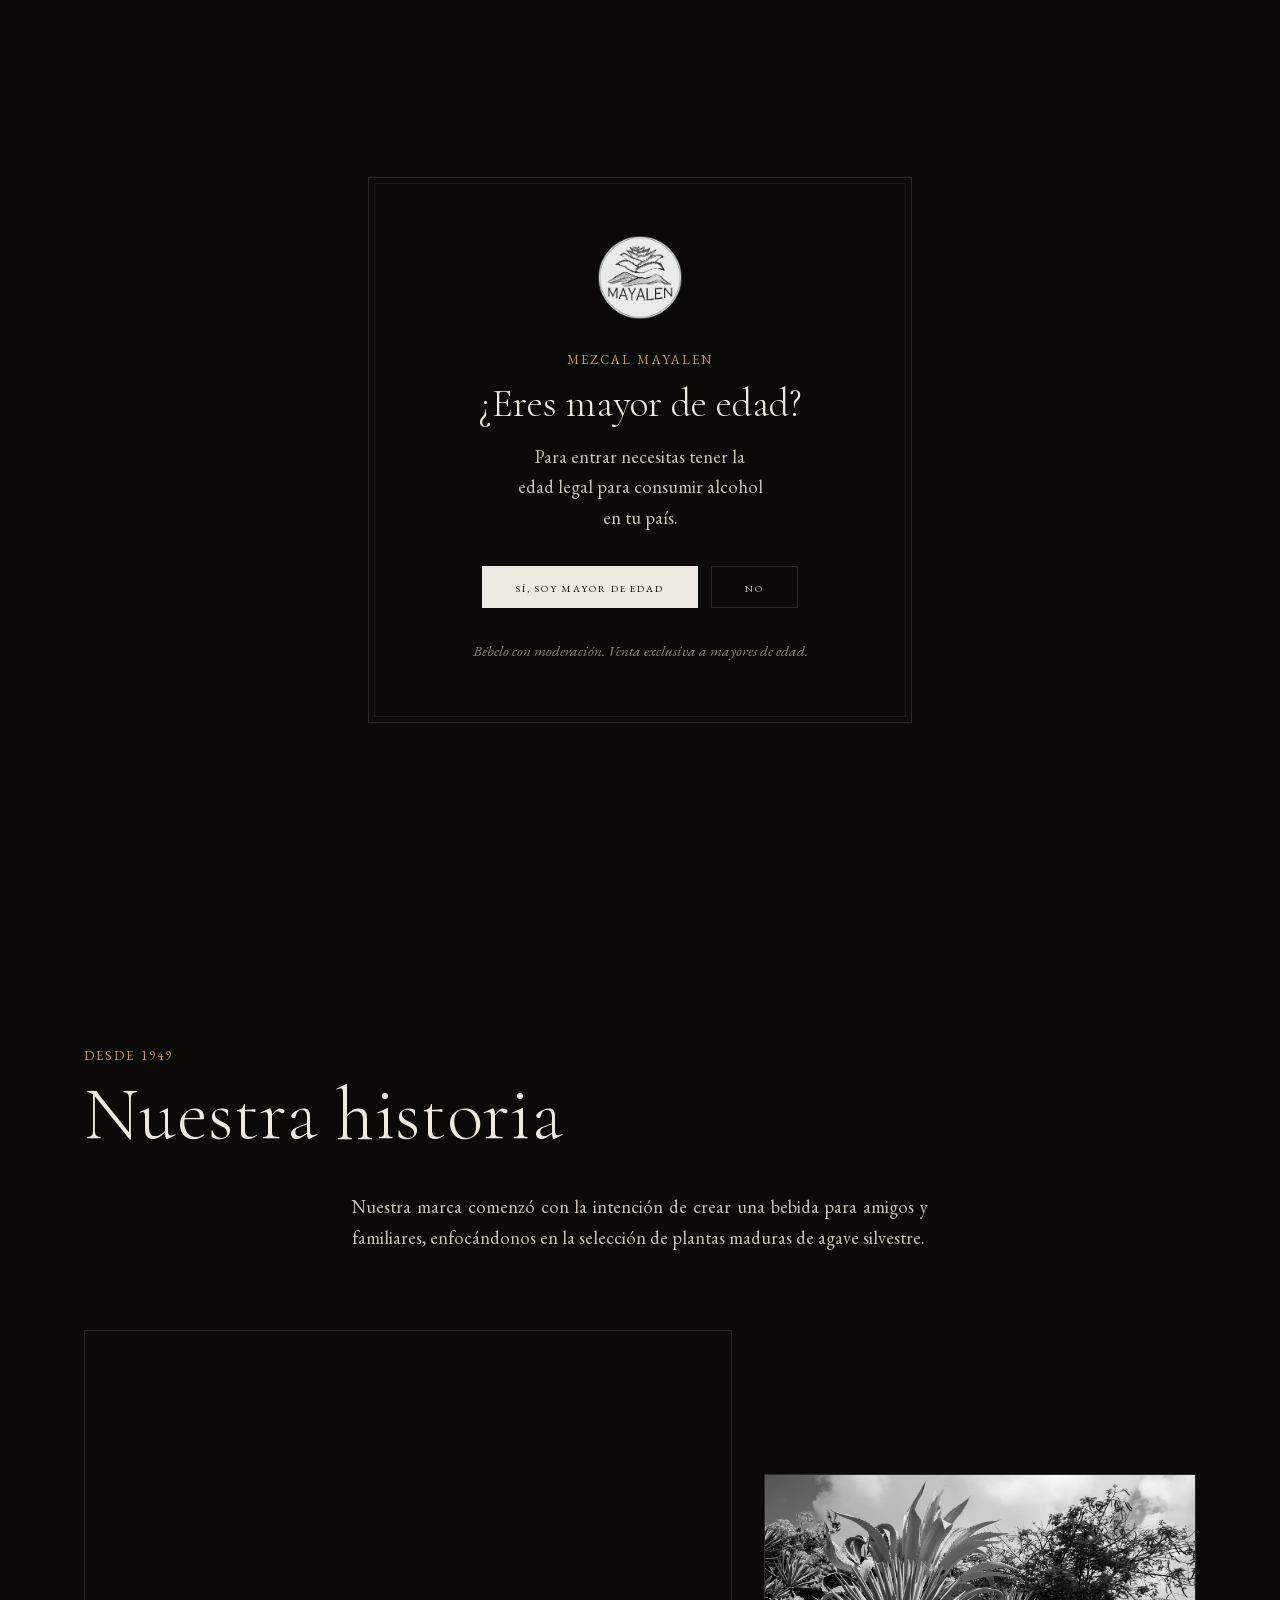
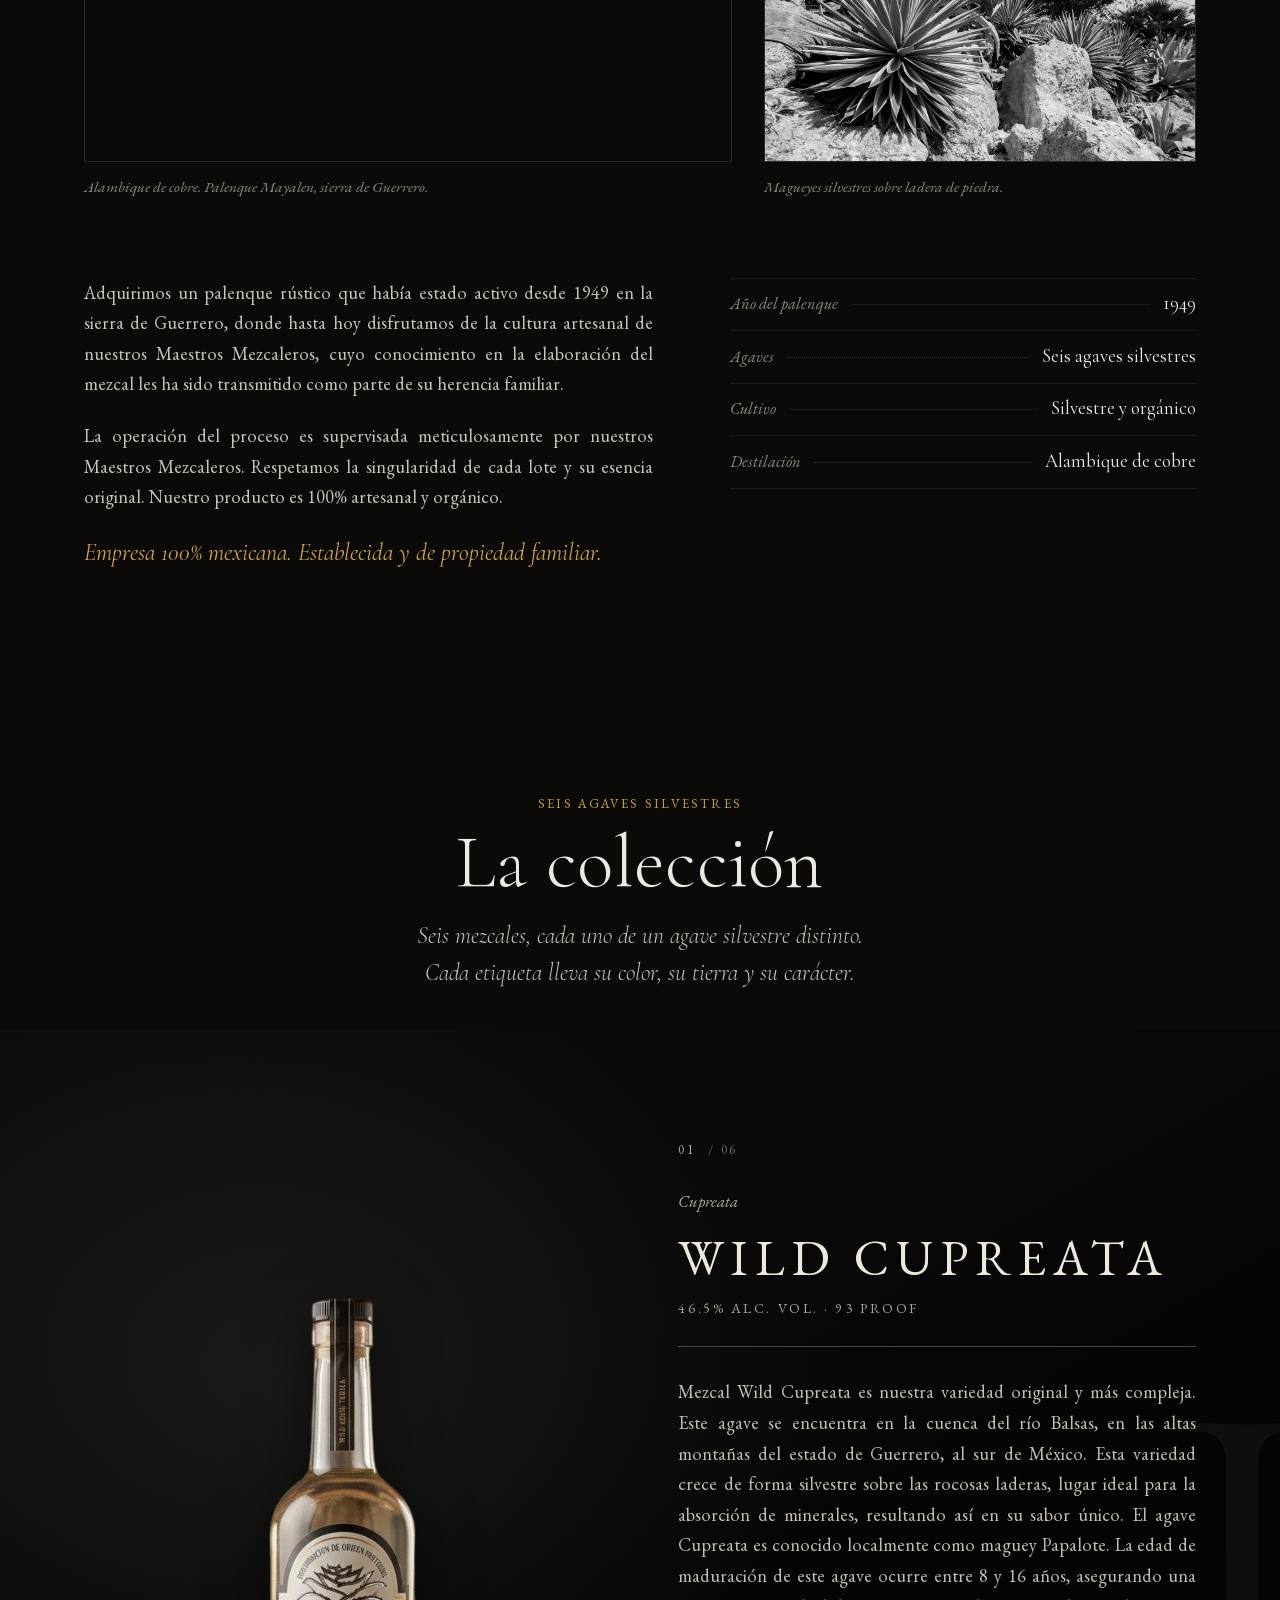
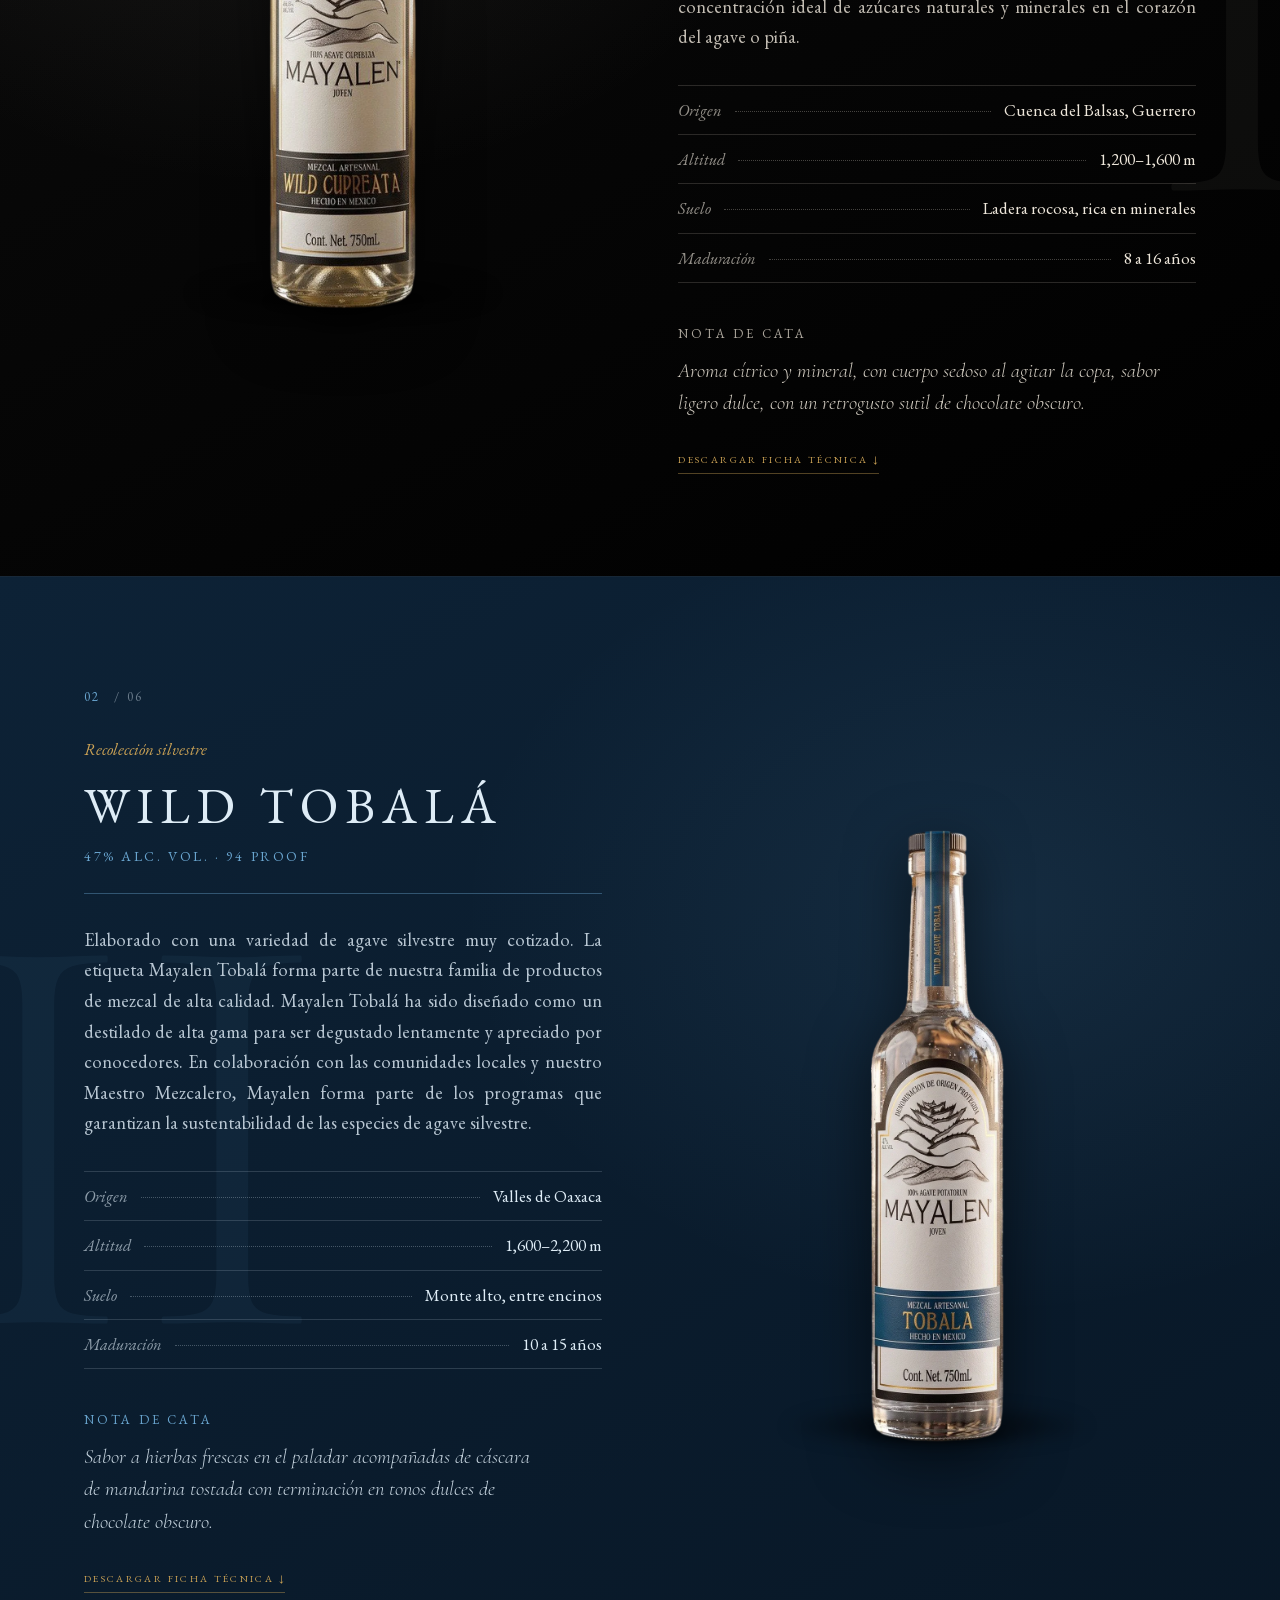
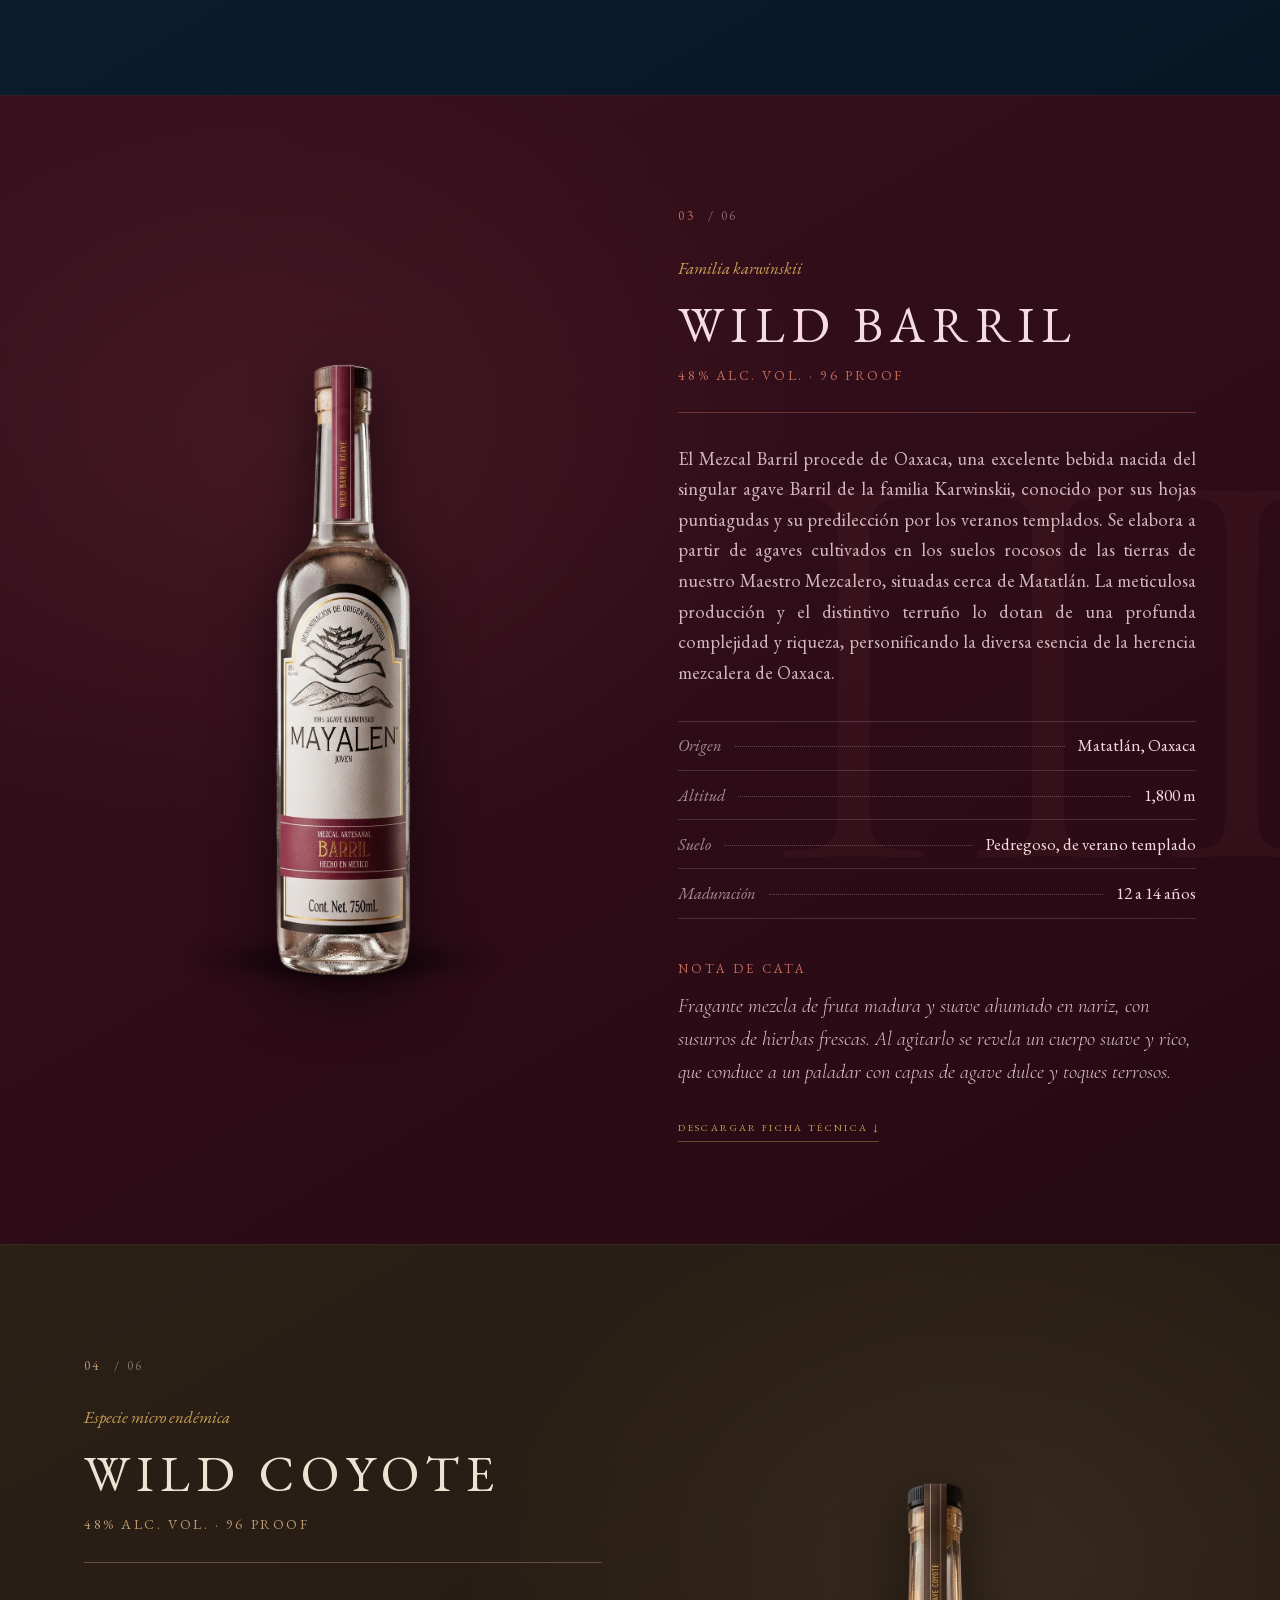
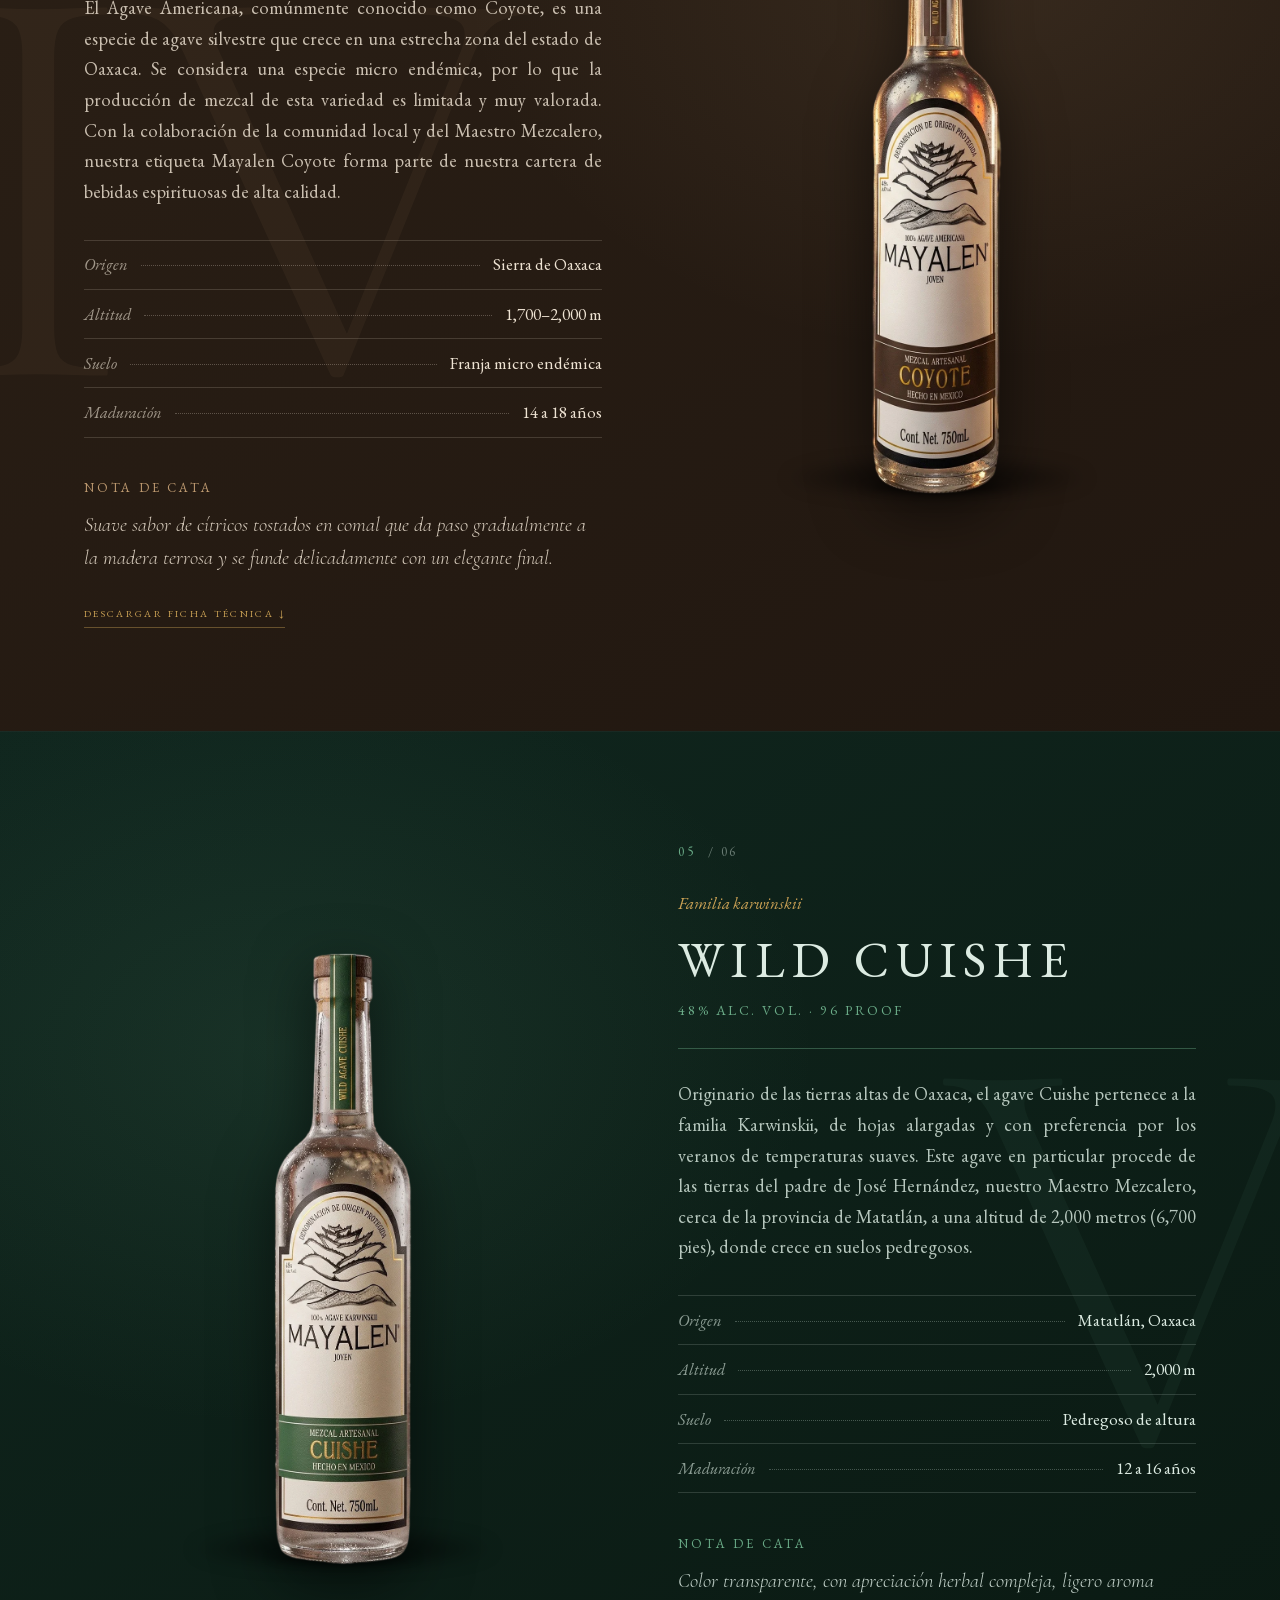
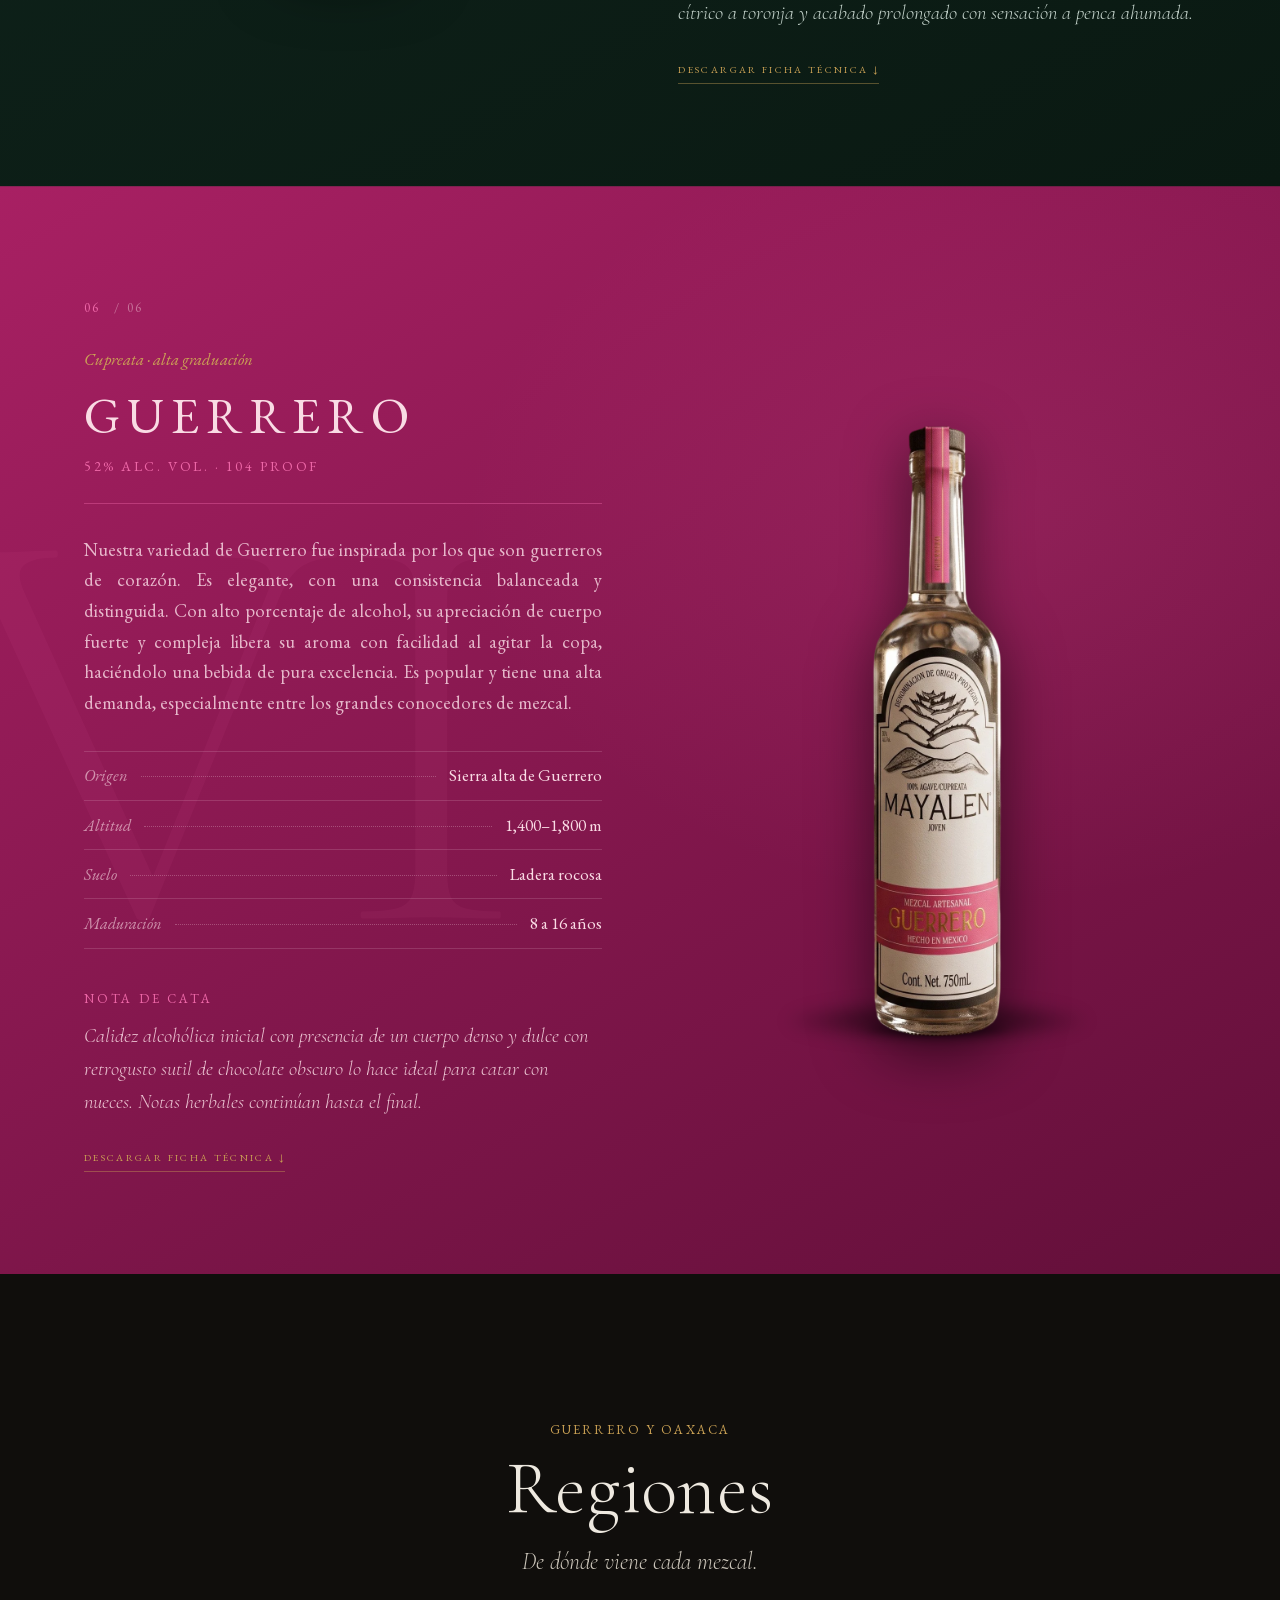
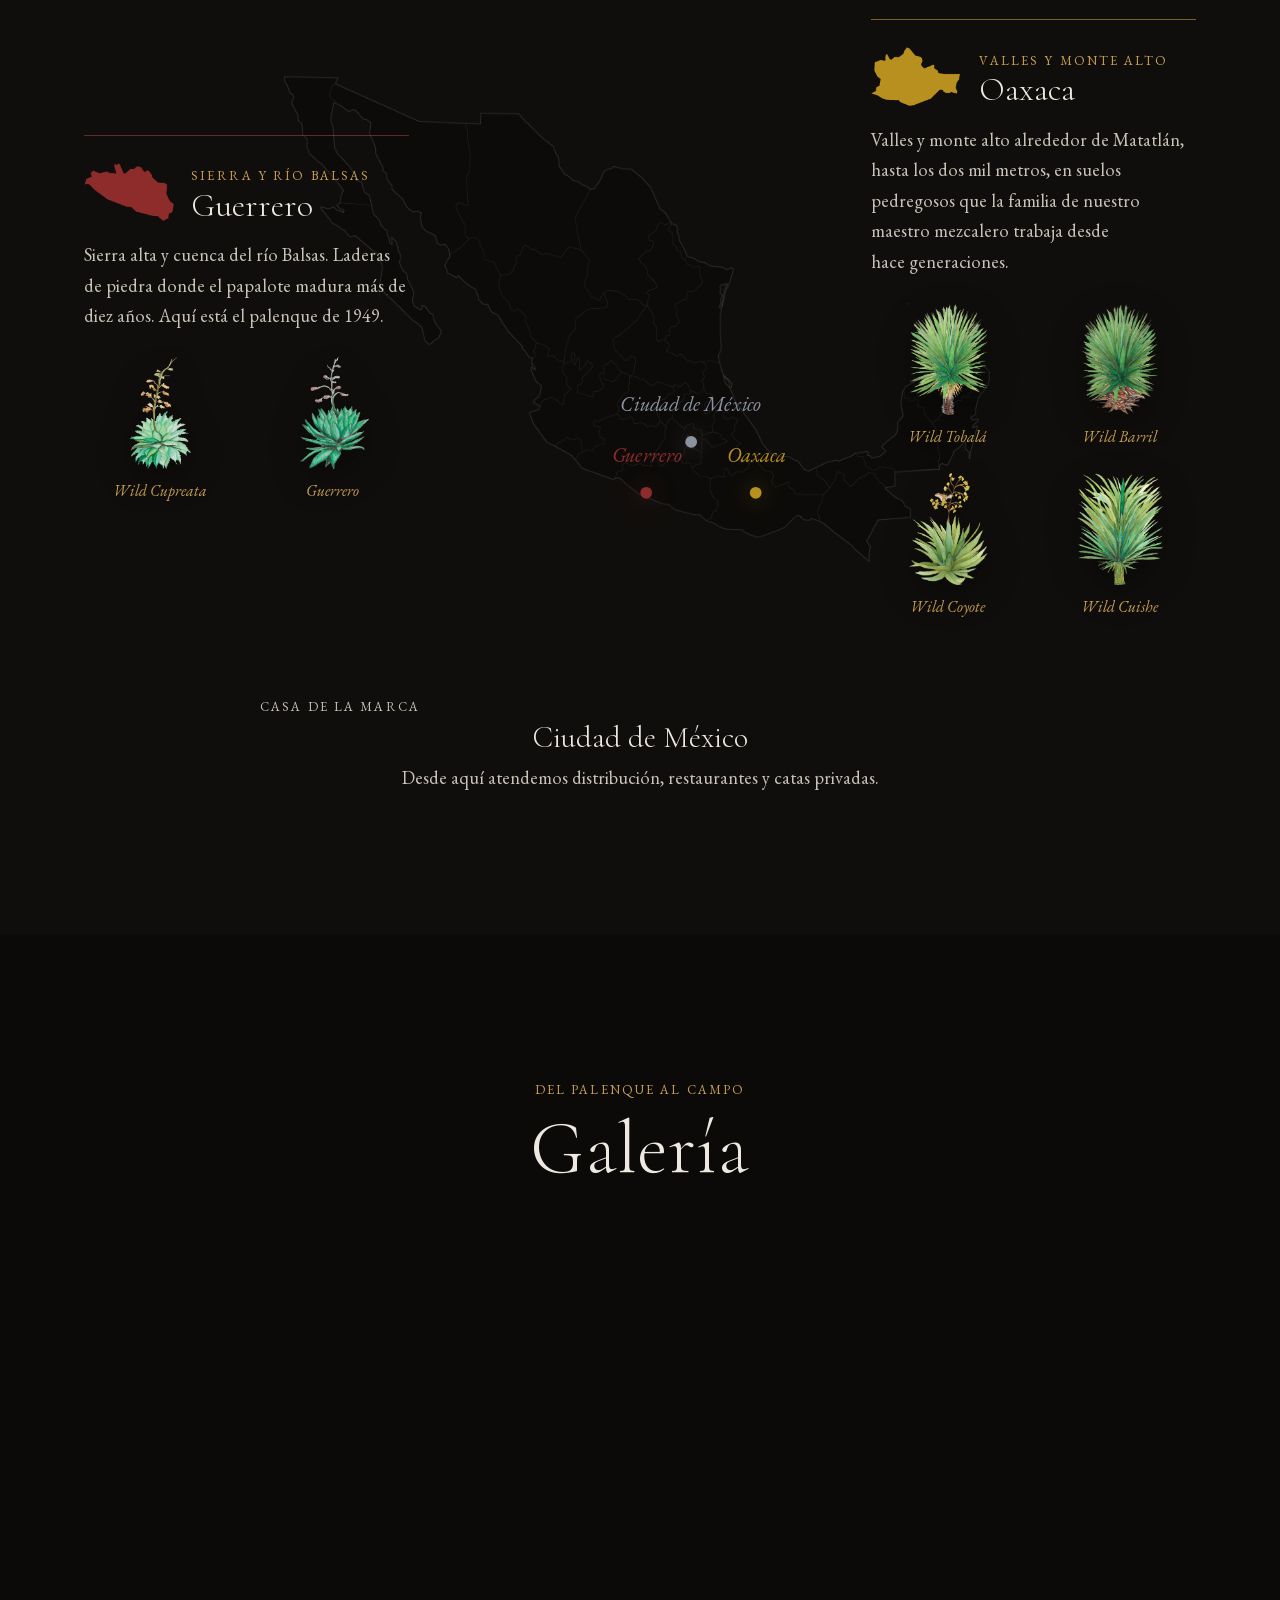
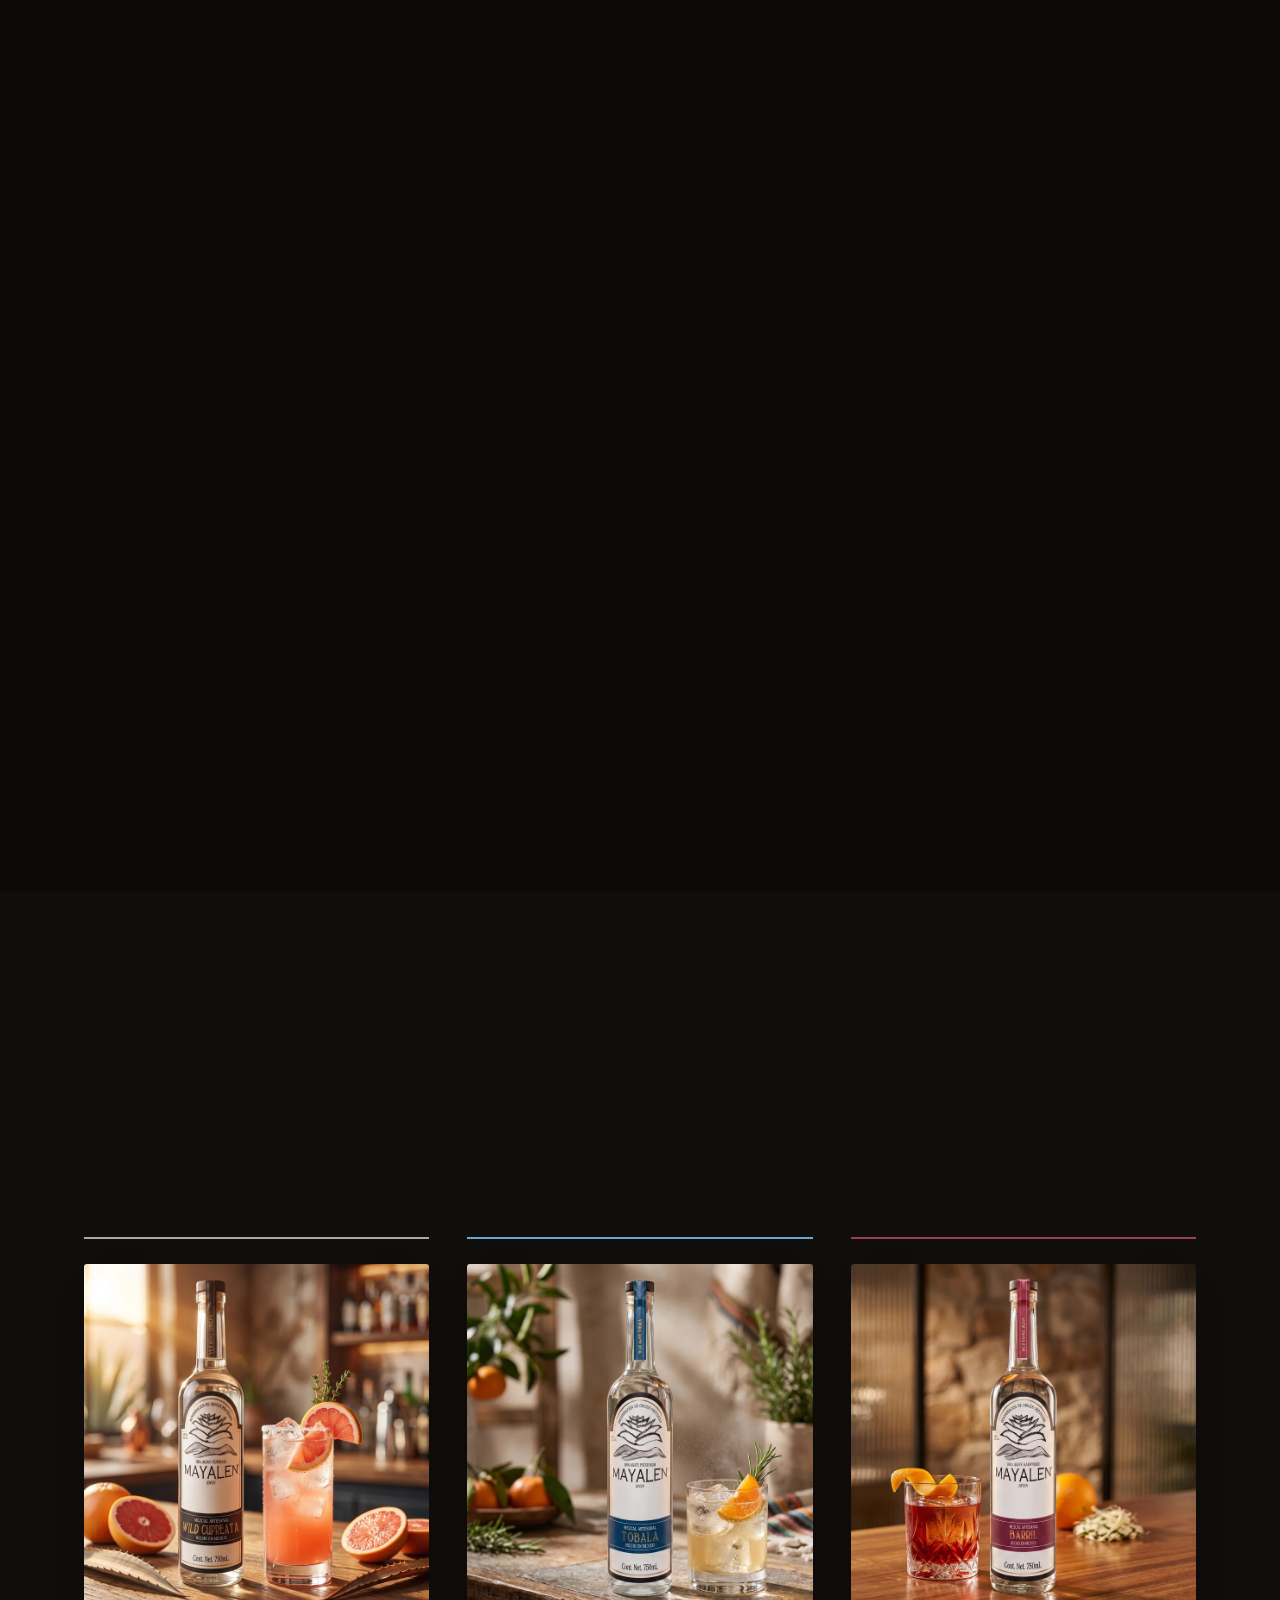
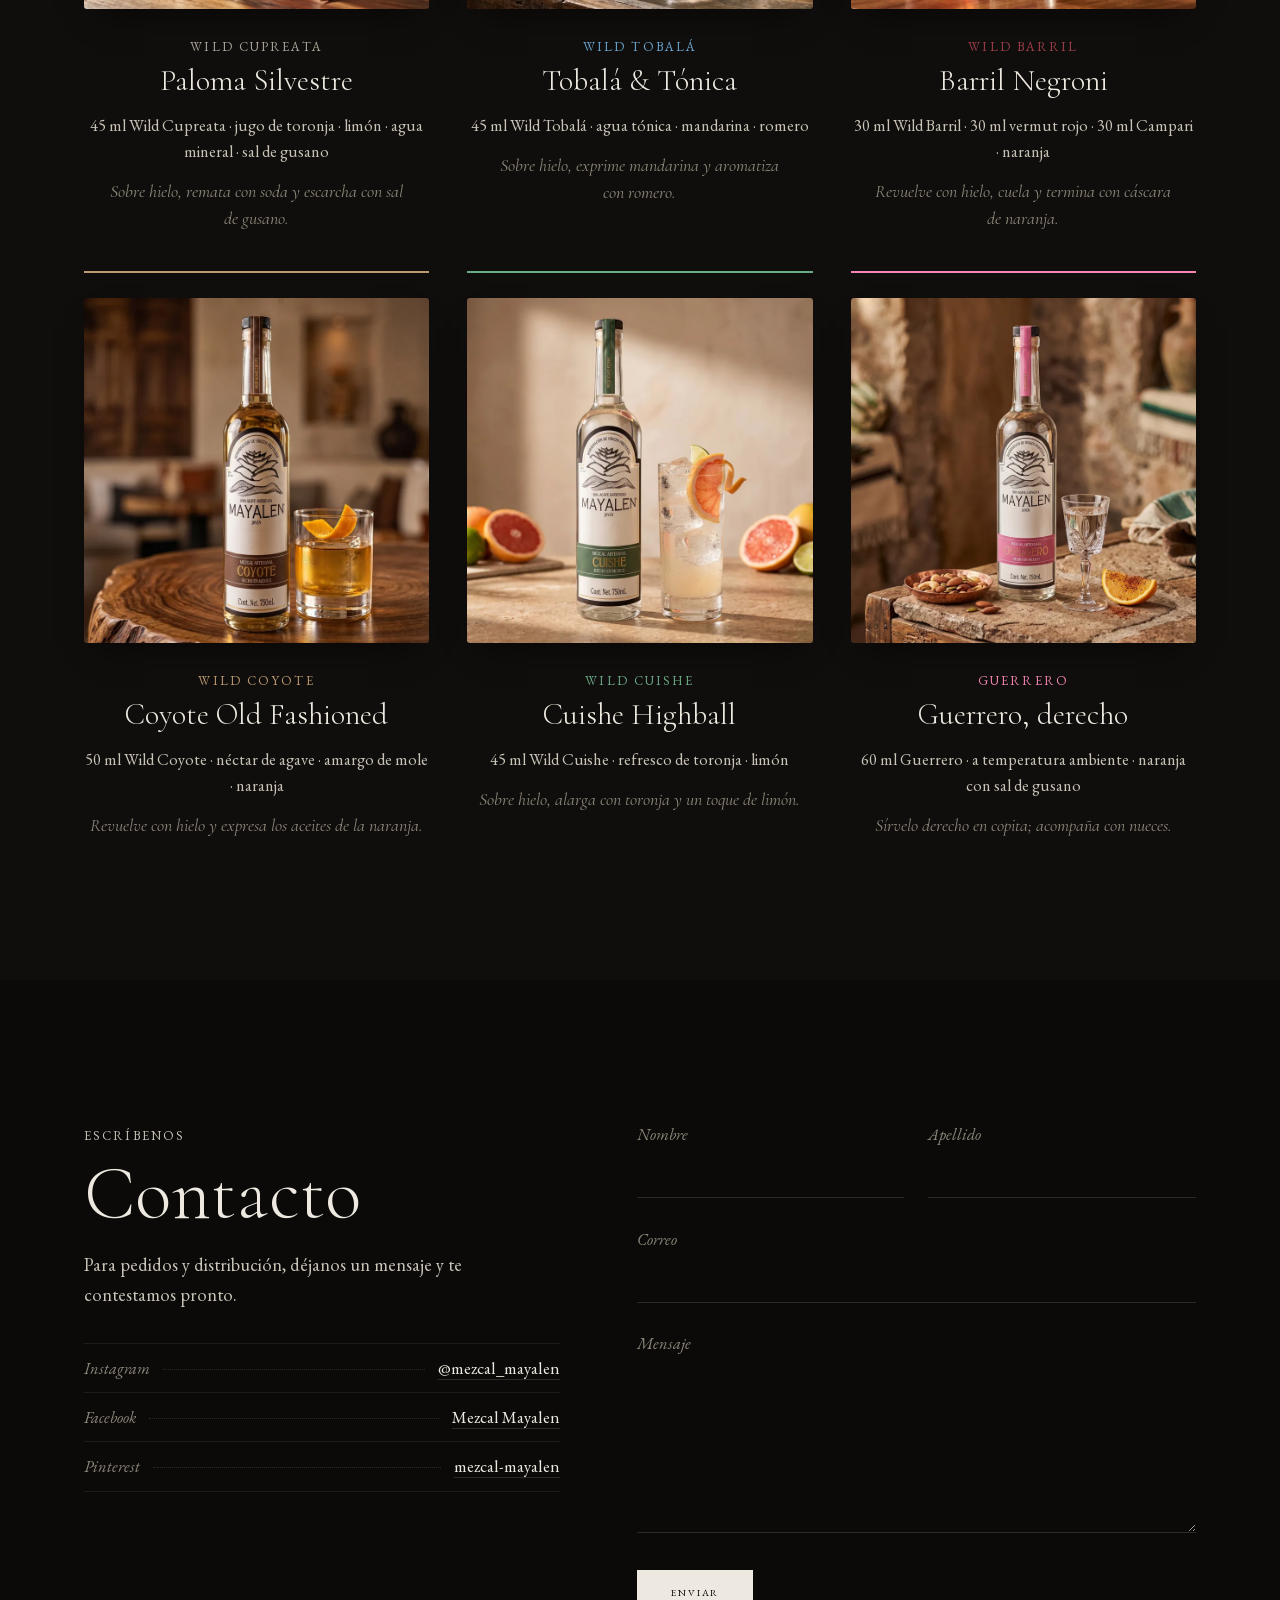
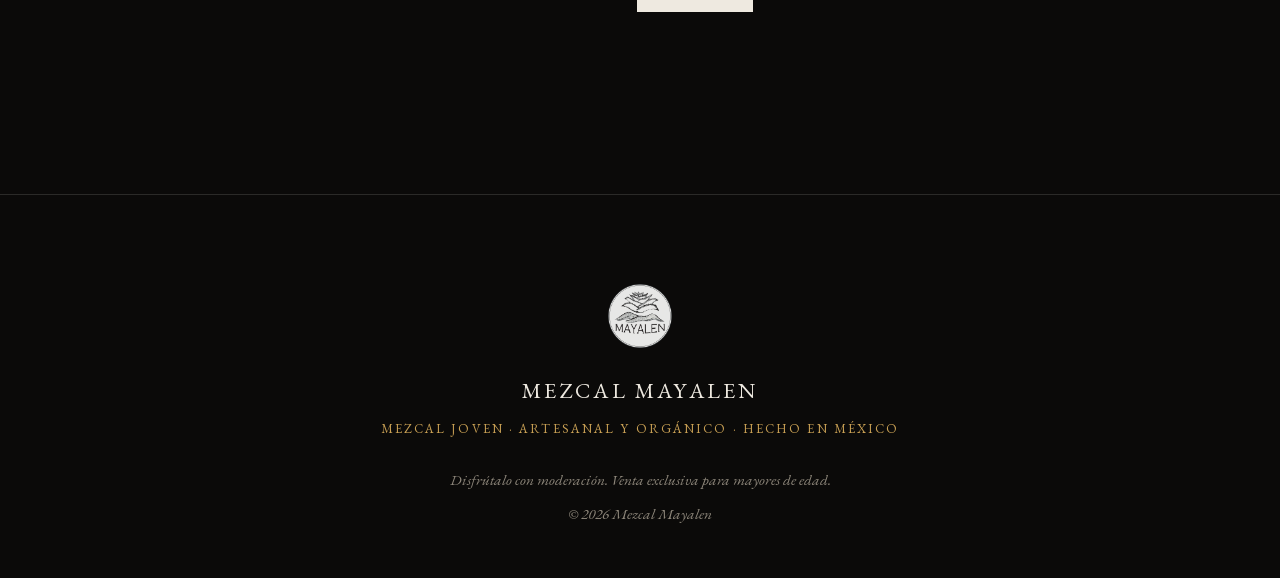
==== commit f3011cae: "Tech sheets: per-bottle 'Descargar ficha técnica' link on each plate; remove standalone Fichas secti" ====
--- a/index.html
+++ b/index.html
@@ -21,7 +21,7 @@
 <link rel="preload" as="font" type="font/woff2" href="assets/fonts/cormorant-garamond-normal-300.woff2" crossorigin />
 <link rel="preload" as="font" type="font/woff2" href="assets/fonts/eb-garamond-normal-400.woff2" crossorigin />
 <link rel="preload" as="image" href="assets/web/hero-bottles.webp" />
-<link rel="stylesheet" href="css/style.css?v=4" />
+<link rel="stylesheet" href="css/style.css?v=5" />
 </head>
 
 <body class="is-locked">
@@ -57,7 +57,6 @@
       <a href="#procedencia" data-i18n="navProcedencia">Regiones</a>
       <a href="#galeria" data-i18n="navGaleria">Galería</a>
       <a href="#cocteleria" data-i18n="navReceta">Coctelería</a>
-      <a href="#fichas" data-i18n="navFichas">Fichas</a>
       <a href="#correspondencia" data-i18n="navCorrespondencia">Contacto</a>
     </nav>
 
@@ -180,6 +179,7 @@
           <div><dt data-i18n="sMad">Maduración</dt><dd data-i18n="cupreataMad">8 a 16 años</dd></div>
         </dl>
         <p class="nota"><span class="nota__l" data-i18n="sNota">Nota de cata</span><span data-i18n="cupreataN">Aroma cítrico y mineral, con cuerpo sedoso al agitar la copa, sabor ligero dulce, con un retrogusto sutil de chocolate obscuro.</span></p>
+        <a class="plate__ficha" data-i18n="plateFicha" target="_blank" rel="noopener" data-href-es="assets/FichasTecnincas/Mezcal-Mayalen-Cupreata-Ficha-ES.pdf" data-href-en="assets/TechSheets/Mezcal-Mayalen-Cupreata-Ficha-EN.pdf" href="assets/FichasTecnincas/Mezcal-Mayalen-Cupreata-Ficha-ES.pdf">Descargar ficha técnica</a>
       </div>
     </div>
   </article>
@@ -206,6 +206,7 @@
           <div><dt data-i18n="sMad">Maduración</dt><dd data-i18n="tobalaMad">10 a 15 años</dd></div>
         </dl>
         <p class="nota"><span class="nota__l" data-i18n="sNota">Nota de cata</span><span data-i18n="tobalaN">Sabor a hierbas frescas en el paladar acompañadas de cáscara de mandarina tostada con terminación en tonos dulces de chocolate obscuro.</span></p>
+        <a class="plate__ficha" data-i18n="plateFicha" target="_blank" rel="noopener" data-href-es="assets/FichasTecnincas/Mezcal-Mayalen-Tobala-Ficha-ES.pdf" data-href-en="assets/TechSheets/Mezcal-Mayalen-Tobala-Ficha-EN.pdf" href="assets/FichasTecnincas/Mezcal-Mayalen-Tobala-Ficha-ES.pdf">Descargar ficha técnica</a>
       </div>
     </div>
   </article>
@@ -232,6 +233,7 @@
           <div><dt data-i18n="sMad">Maduración</dt><dd data-i18n="barrilMad">12 a 14 años</dd></div>
         </dl>
         <p class="nota"><span class="nota__l" data-i18n="sNota">Nota de cata</span><span data-i18n="barrilN">Fragante mezcla de fruta madura y suave ahumado en nariz, con susurros de hierbas frescas. Al agitarlo se revela un cuerpo suave y rico, que conduce a un paladar con capas de agave dulce y toques terrosos.</span></p>
+        <a class="plate__ficha" data-i18n="plateFicha" target="_blank" rel="noopener" data-href-es="assets/FichasTecnincas/Mezcal-Mayalen-Barril-Ficha-ES.pdf" data-href-en="assets/TechSheets/Mezcal-Mayalen-Barril-Ficha-EN.pdf" href="assets/FichasTecnincas/Mezcal-Mayalen-Barril-Ficha-ES.pdf">Descargar ficha técnica</a>
       </div>
     </div>
   </article>
@@ -258,6 +260,7 @@
           <div><dt data-i18n="sMad">Maduración</dt><dd data-i18n="coyoteMad">14 a 18 años</dd></div>
         </dl>
         <p class="nota"><span class="nota__l" data-i18n="sNota">Nota de cata</span><span data-i18n="coyoteN">Suave sabor de cítricos tostados en comal que da paso gradualmente a la madera terrosa y se funde delicadamente con un elegante final.</span></p>
+        <a class="plate__ficha" data-i18n="plateFicha" target="_blank" rel="noopener" data-href-es="assets/FichasTecnincas/Mezcal-Mayalen-Coyote-Ficha-ES.pdf" data-href-en="assets/TechSheets/Mezcal-Mayalen-Coyote-Ficha-EN.pdf" href="assets/FichasTecnincas/Mezcal-Mayalen-Coyote-Ficha-ES.pdf">Descargar ficha técnica</a>
       </div>
     </div>
   </article>
@@ -284,6 +287,7 @@
           <div><dt data-i18n="sMad">Maduración</dt><dd data-i18n="cuisheMad">12 a 16 años</dd></div>
         </dl>
         <p class="nota"><span class="nota__l" data-i18n="sNota">Nota de cata</span><span data-i18n="cuisheN">Color transparente, con apreciación herbal compleja, ligero aroma cítrico a toronja y acabado prolongado con sensación a penca ahumada.</span></p>
+        <a class="plate__ficha" data-i18n="plateFicha" target="_blank" rel="noopener" data-href-es="assets/FichasTecnincas/Mezcal-Mayalen-Cuishe-Ficha-ES.pdf" data-href-en="assets/TechSheets/Mezcal-Mayalen-Cuishe-Ficha-EN.pdf" href="assets/FichasTecnincas/Mezcal-Mayalen-Cuishe-Ficha-ES.pdf">Descargar ficha técnica</a>
       </div>
     </div>
   </article>
@@ -310,6 +314,7 @@
           <div><dt data-i18n="sMad">Maduración</dt><dd data-i18n="guerreroMad">8 a 16 años</dd></div>
         </dl>
         <p class="nota"><span class="nota__l" data-i18n="sNota">Nota de cata</span><span data-i18n="guerreroN">Calidez alcohólica inicial con presencia de un cuerpo denso y dulce con retrogusto sutil de chocolate obscuro lo hace ideal para catar con nueces. Notas herbales continúan hasta el final.</span></p>
+        <a class="plate__ficha" data-i18n="plateFicha" target="_blank" rel="noopener" data-href-es="assets/FichasTecnincas/Mezcal-Mayalen-Guerrero-Ficha-ES.pdf" data-href-en="assets/TechSheets/Mezcal-Mayalen-Guerrero-Ficha-EN.pdf" href="assets/FichasTecnincas/Mezcal-Mayalen-Guerrero-Ficha-ES.pdf">Descargar ficha técnica</a>
       </div>
     </div>
   </article>
@@ -456,72 +461,6 @@
 </section>
 
 
-<!-- ════════════════════════════  FICHAS TÉCNICAS  ════════════════════════════ -->
-<section class="fichas" id="fichas">
-  <div class="wrap">
-    <header class="sec-head sec-head--center reveal">
-      <p class="eyebrow" data-i18n="fichasEyebrow">Documentación</p>
-      <h2 class="h-title" data-i18n="fichasT">Fichas técnicas</h2>
-      <p class="sec-head__sub" data-i18n="fichasSub">Descarga la ficha técnica de cada maguey en PDF, lista para imprimir.</p>
-    </header>
-    <ul class="fichas__grid reveal">
-      <li class="fichac" style="--c:#4C463C">
-        <span class="fichac__n">I</span>
-        <h3 class="fichac__t">Wild Cupreata</h3>
-        <p class="fichac__v" data-i18n="fichasCupreataV">Agave Cupreata silvestre</p>
-        <a class="fichac__dl" target="_blank" rel="noopener" data-i18n="fichasDl"
-           data-href-es="assets/FichasTecnincas/Mezcal-Mayalen-Cupreata-Ficha-ES.pdf"
-           data-href-en="assets/TechSheets/Mezcal-Mayalen-Cupreata-Ficha-EN.pdf"
-           href="assets/FichasTecnincas/Mezcal-Mayalen-Cupreata-Ficha-ES.pdf">Descargar PDF</a>
-      </li>
-      <li class="fichac" style="--c:#234B6B">
-        <span class="fichac__n">II</span>
-        <h3 class="fichac__t">Wild Tobalá</h3>
-        <p class="fichac__v" data-i18n="fichasTobalaV">Agave Tobalá silvestre</p>
-        <a class="fichac__dl" target="_blank" rel="noopener" data-i18n="fichasDl"
-           data-href-es="assets/FichasTecnincas/Mezcal-Mayalen-Tobala-Ficha-ES.pdf"
-           data-href-en="assets/TechSheets/Mezcal-Mayalen-Tobala-Ficha-EN.pdf"
-           href="assets/FichasTecnincas/Mezcal-Mayalen-Tobala-Ficha-ES.pdf">Descargar PDF</a>
-      </li>
-      <li class="fichac" style="--c:#6B1A2C">
-        <span class="fichac__n">III</span>
-        <h3 class="fichac__t">Wild Barril</h3>
-        <p class="fichac__v" data-i18n="fichasBarrilV">Agave Barril silvestre</p>
-        <a class="fichac__dl" target="_blank" rel="noopener" data-i18n="fichasDl"
-           data-href-es="assets/FichasTecnincas/Mezcal-Mayalen-Barril-Ficha-ES.pdf"
-           data-href-en="assets/TechSheets/Mezcal-Mayalen-Barril-Ficha-EN.pdf"
-           href="assets/FichasTecnincas/Mezcal-Mayalen-Barril-Ficha-ES.pdf">Descargar PDF</a>
-      </li>
-      <li class="fichac" style="--c:#6B4636">
-        <span class="fichac__n">IV</span>
-        <h3 class="fichac__t">Wild Coyote</h3>
-        <p class="fichac__v" data-i18n="fichasCoyoteV">Agave Americana (Coyote)</p>
-        <a class="fichac__dl" target="_blank" rel="noopener" data-i18n="fichasDl"
-           data-href-es="assets/FichasTecnincas/Mezcal-Mayalen-Coyote-Ficha-ES.pdf"
-           data-href-en="assets/TechSheets/Mezcal-Mayalen-Coyote-Ficha-EN.pdf"
-           href="assets/FichasTecnincas/Mezcal-Mayalen-Coyote-Ficha-ES.pdf">Descargar PDF</a>
-      </li>
-      <li class="fichac" style="--c:#33603F">
-        <span class="fichac__n">V</span>
-        <h3 class="fichac__t">Wild Cuishe</h3>
-        <p class="fichac__v" data-i18n="fichasCuisheV">Agave Cuishe silvestre</p>
-        <a class="fichac__dl" target="_blank" rel="noopener" data-i18n="fichasDl"
-           data-href-es="assets/FichasTecnincas/Mezcal-Mayalen-Cuishe-Ficha-ES.pdf"
-           data-href-en="assets/TechSheets/Mezcal-Mayalen-Cuishe-Ficha-EN.pdf"
-           href="assets/FichasTecnincas/Mezcal-Mayalen-Cuishe-Ficha-ES.pdf">Descargar PDF</a>
-      </li>
-      <li class="fichac" style="--c:#8E3560">
-        <span class="fichac__n">VI</span>
-        <h3 class="fichac__t">Guerrero</h3>
-        <p class="fichac__v" data-i18n="fichasGuerreroV">Agave Cupreata &middot; alta graduación</p>
-        <a class="fichac__dl" target="_blank" rel="noopener" data-i18n="fichasDl"
-           data-href-es="assets/FichasTecnincas/Mezcal-Mayalen-Guerrero-Ficha-ES.pdf"
-           data-href-en="assets/TechSheets/Mezcal-Mayalen-Guerrero-Ficha-EN.pdf"
-           href="assets/FichasTecnincas/Mezcal-Mayalen-Guerrero-Ficha-ES.pdf">Descargar PDF</a>
-      </li>
-    </ul>
-  </div>
-</section>
 
 
 <!-- ════════════════════════════  CORRESPONDENCIA  ════════════════════════════ -->
--- a/css/style.css
+++ b/css/style.css
@@ -241,6 +241,14 @@
   margin:clamp(3rem,6vw,5rem) auto;align-items:end;}
 .diptico figure{margin:0;}
 .diptico img,.diptico__vid{width:100%;border:1px solid var(--hair);aspect-ratio:3/2;object-fit:cover;display:block;}
+
+/* enlace de ficha técnica en cada lámina */
+.plate__ficha{display:inline-block;margin-top:1.6rem;font-family:var(--text);
+  font-variant-caps:all-small-caps;letter-spacing:.16em;font-size:.92rem;color:var(--gold);
+  text-decoration:none;padding-bottom:.14rem;border-bottom:1px solid rgba(203,162,85,.4);
+  transition:border-color .4s var(--ease);}
+.plate__ficha::after{content:" \2193";}
+.plate__ficha:hover{border-bottom-color:var(--gold);}
 .diptico figcaption{margin-top:.8rem;font-family:var(--text);font-style:italic;font-size:.96rem;color:var(--ash);}
 
 .cuaderno__grid{display:grid;grid-template-columns:minmax(0,1.1fr) minmax(0,.9fr);
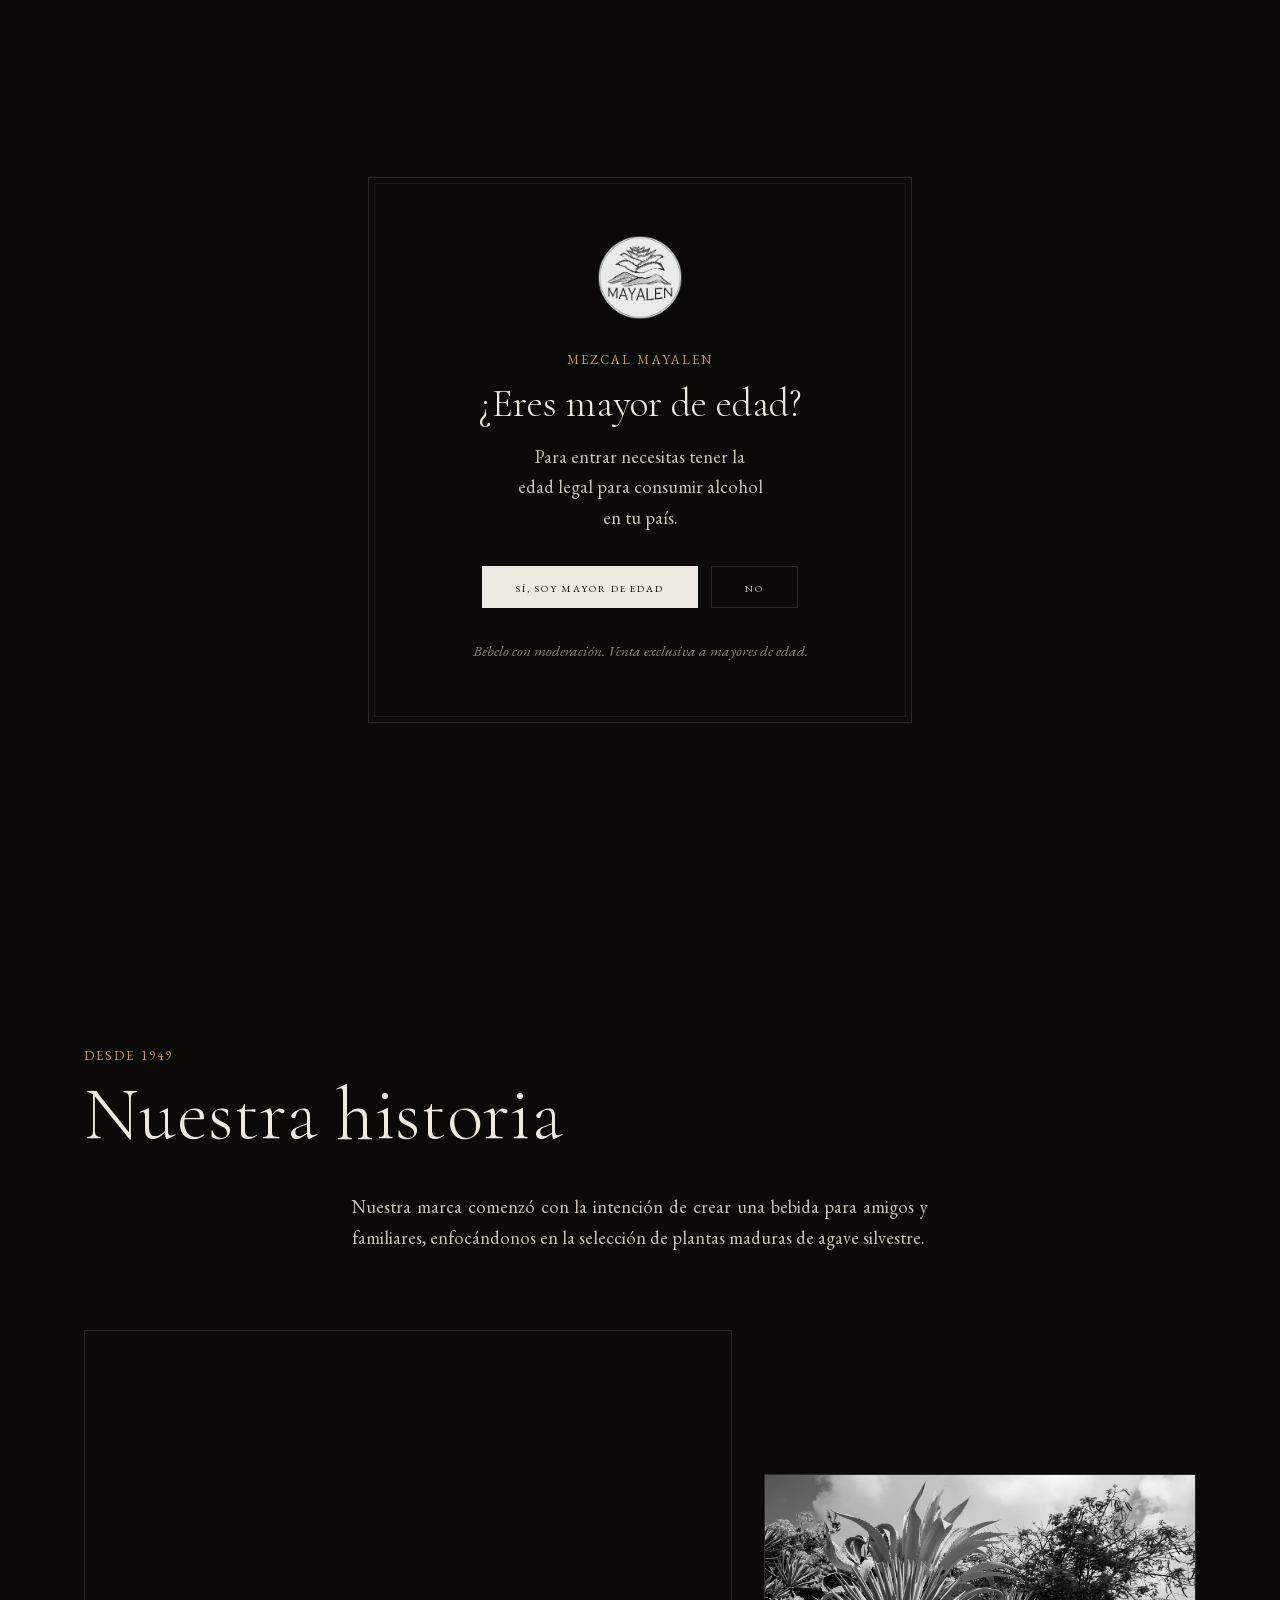
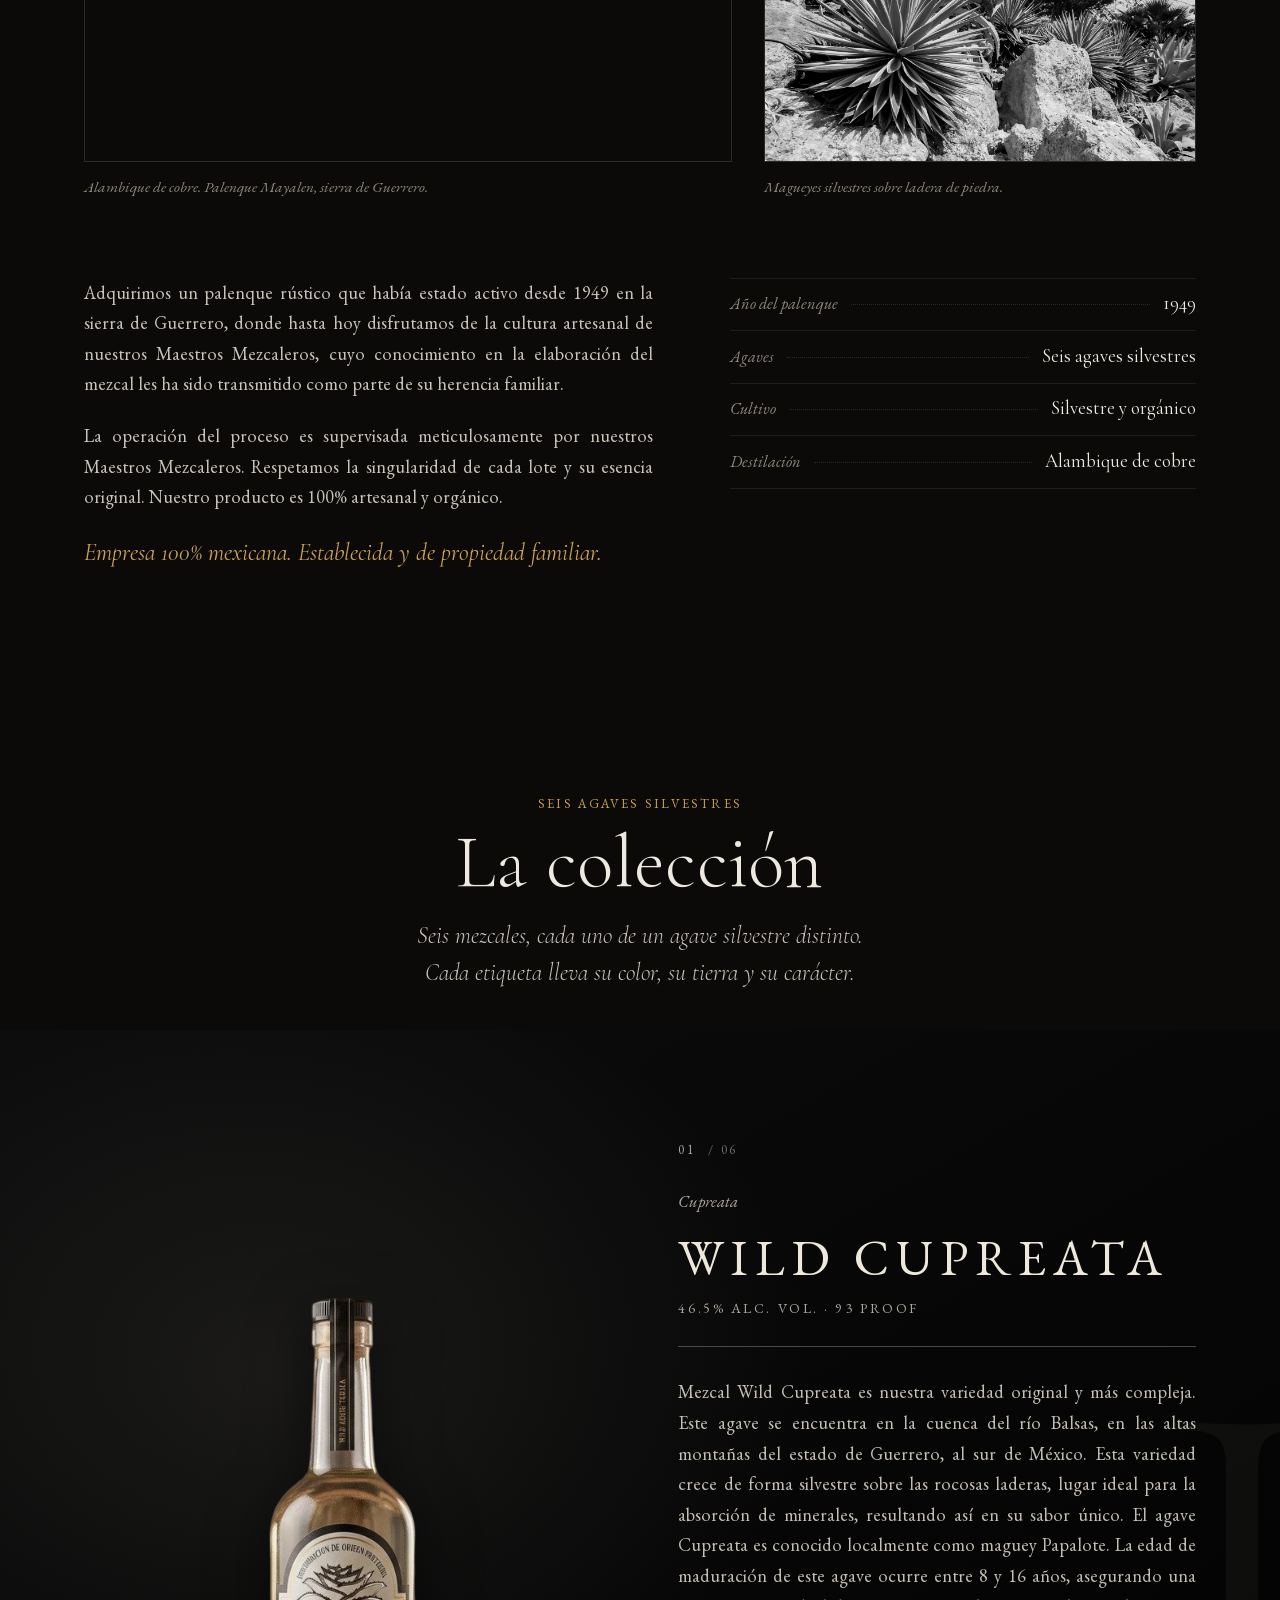
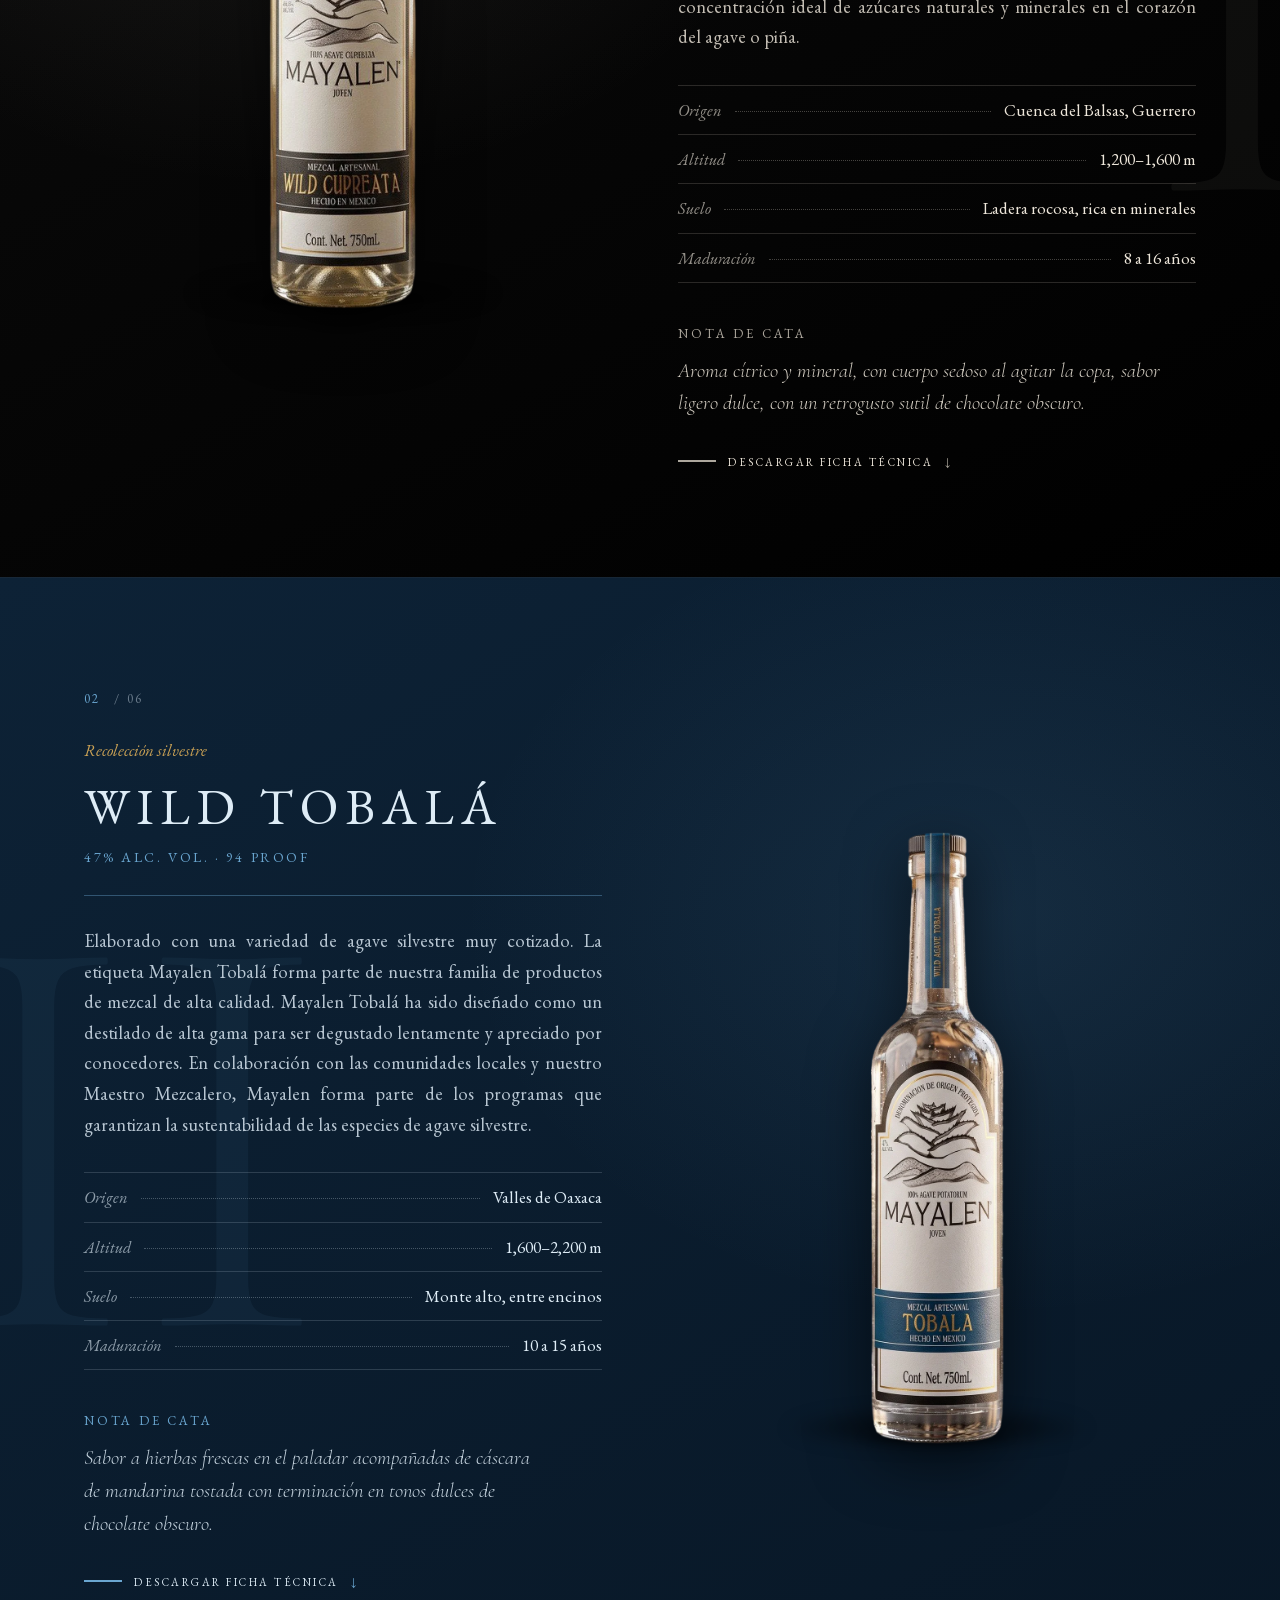
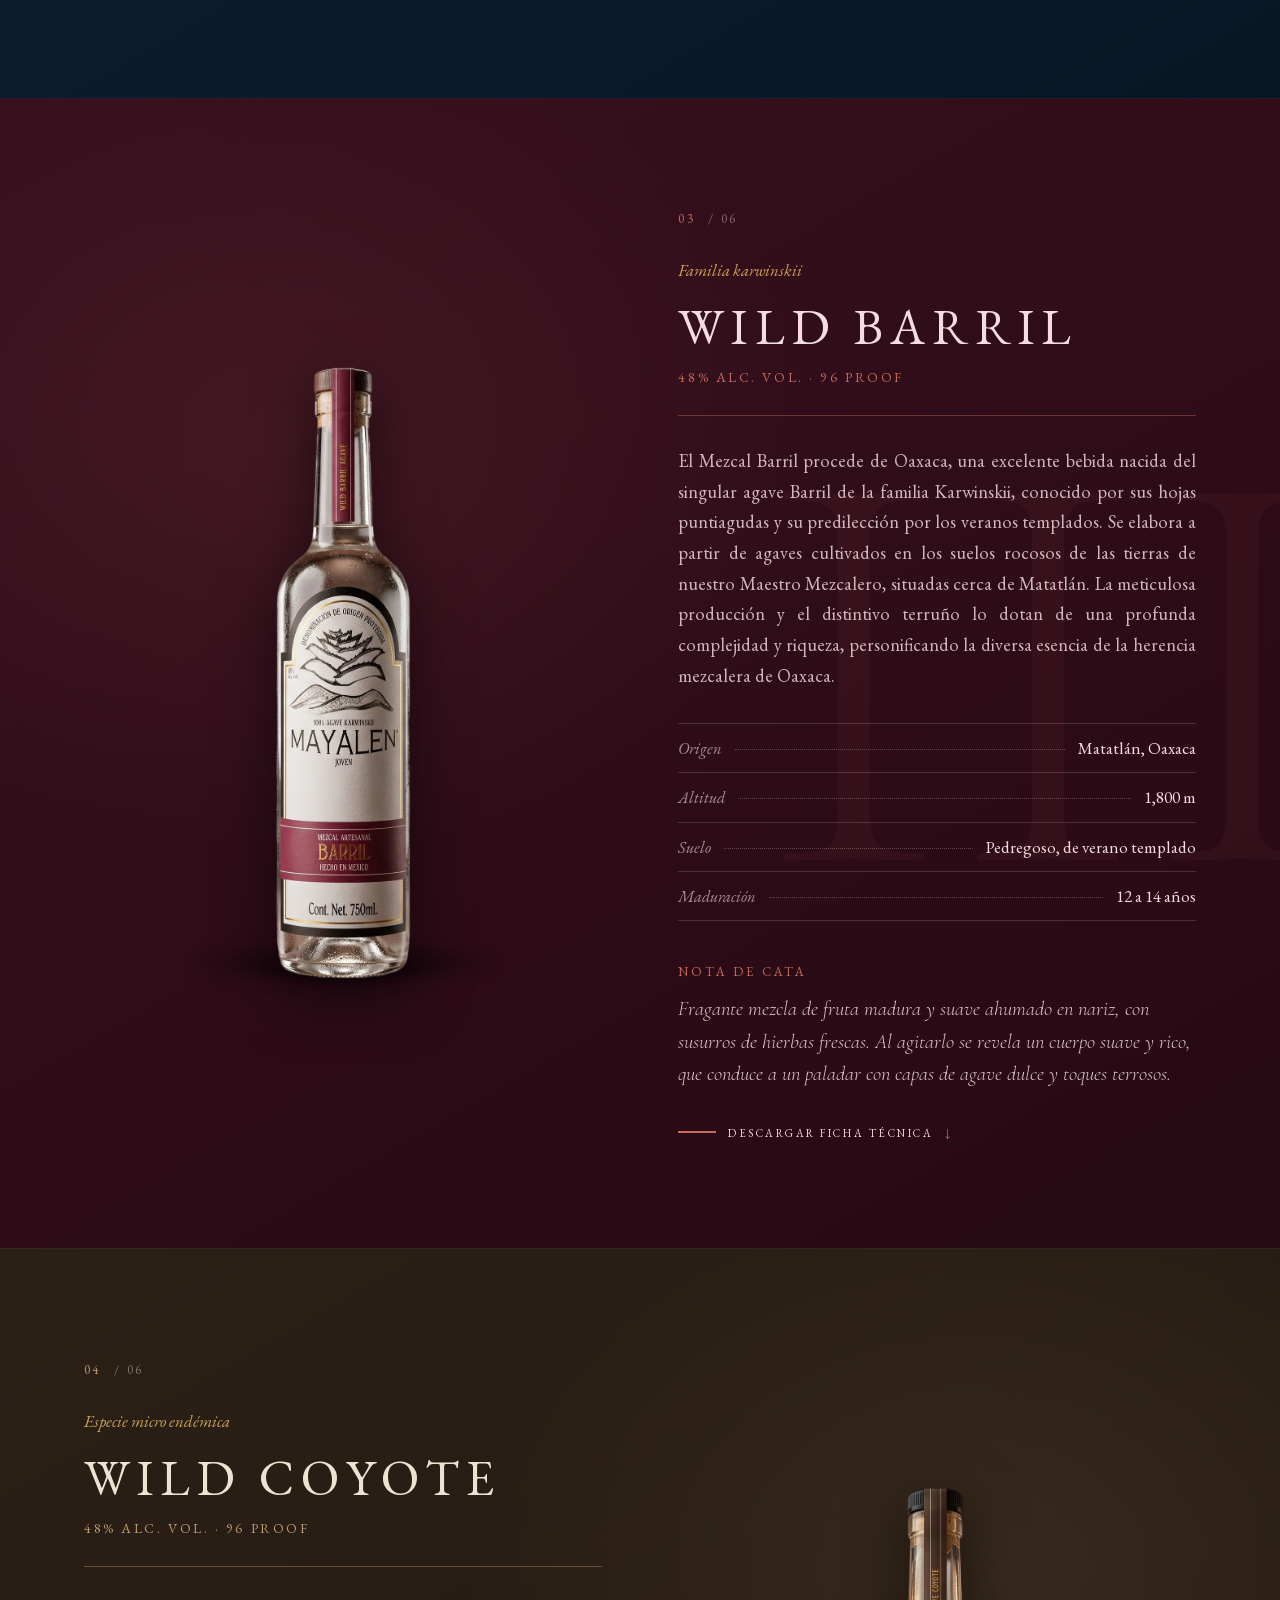
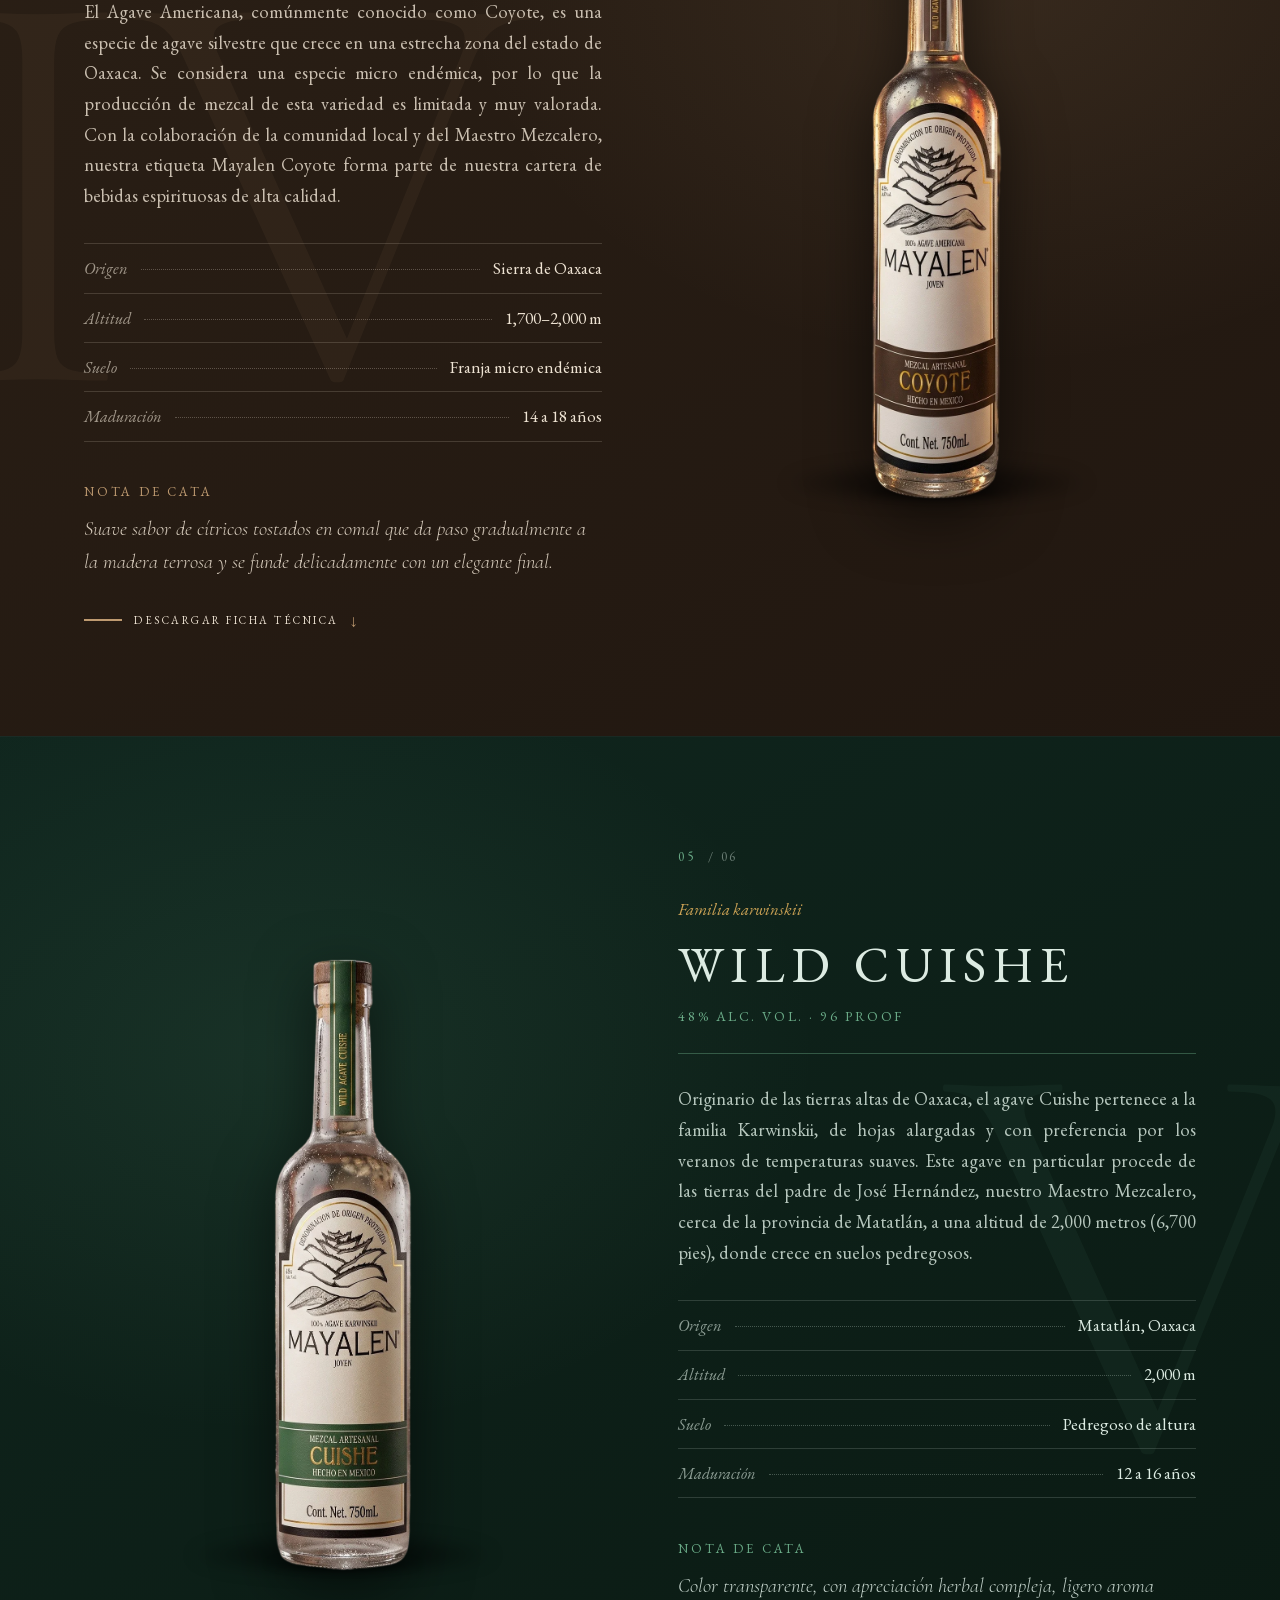
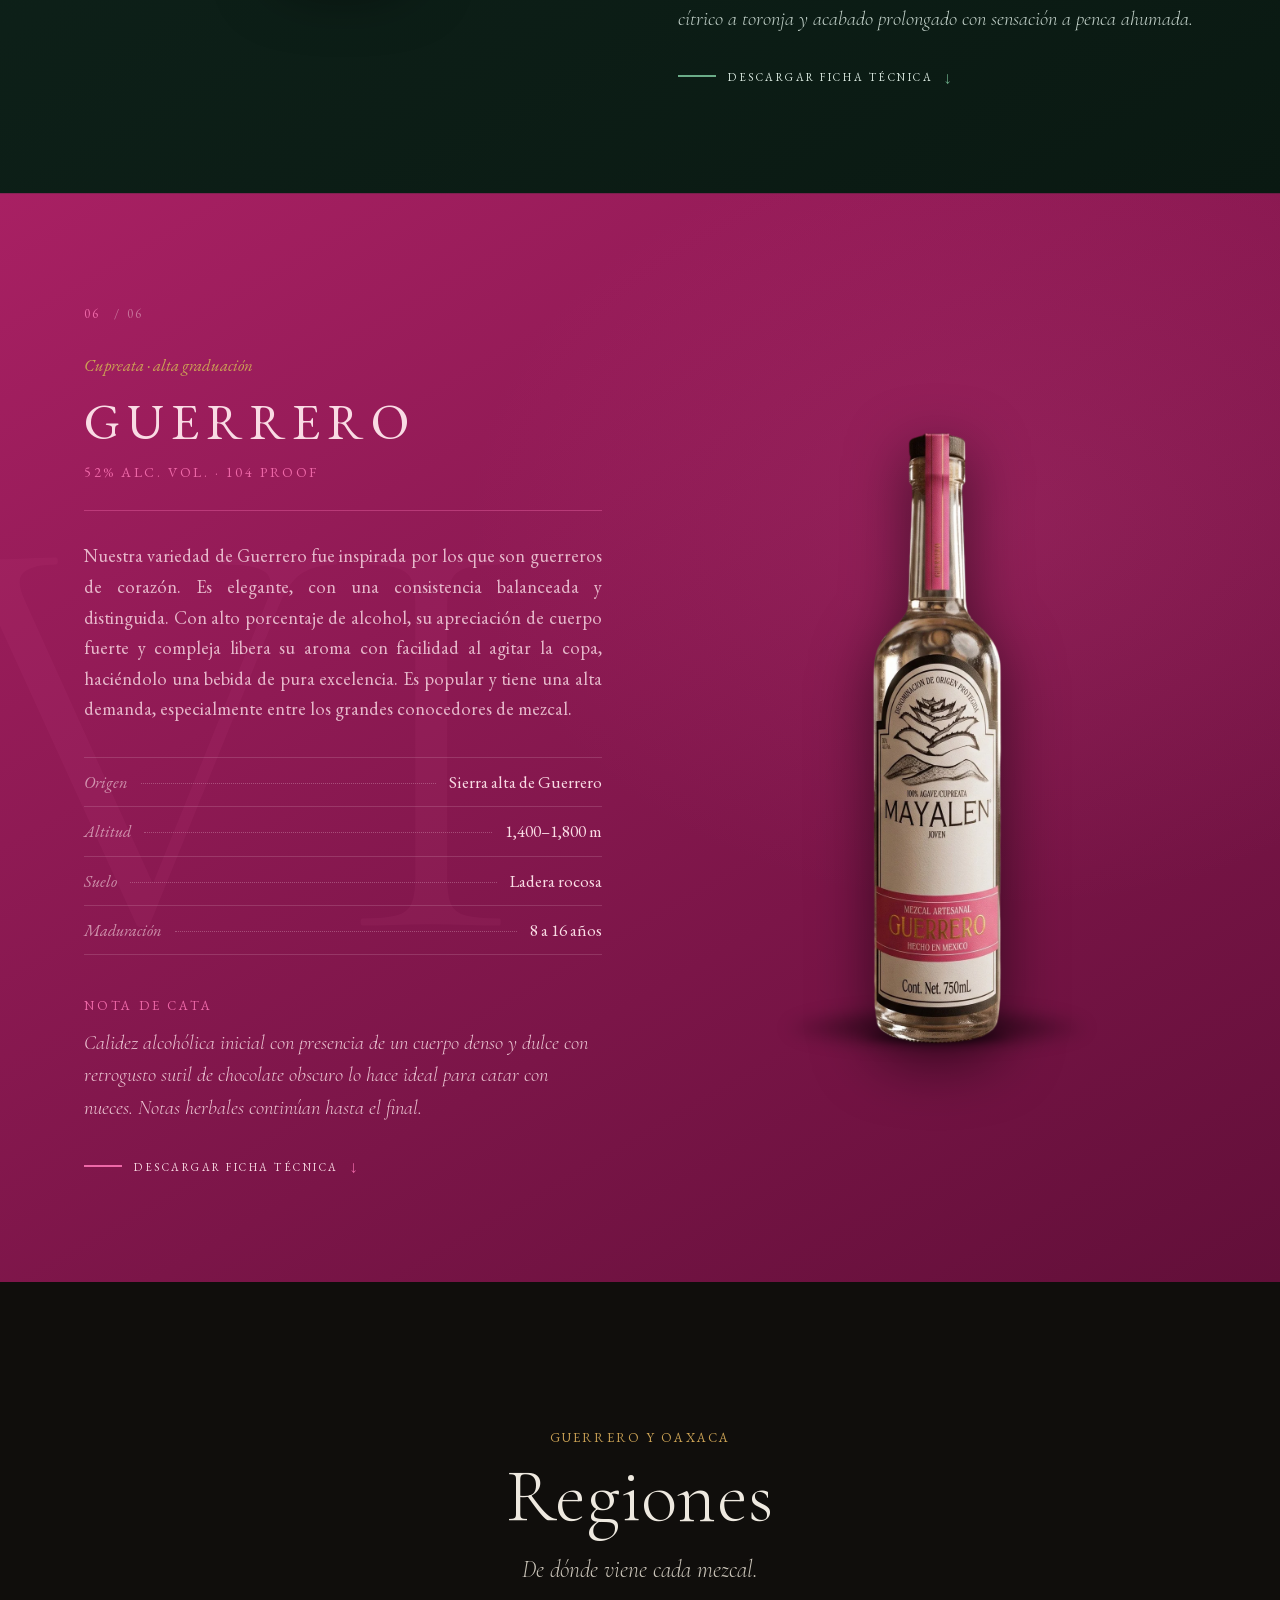
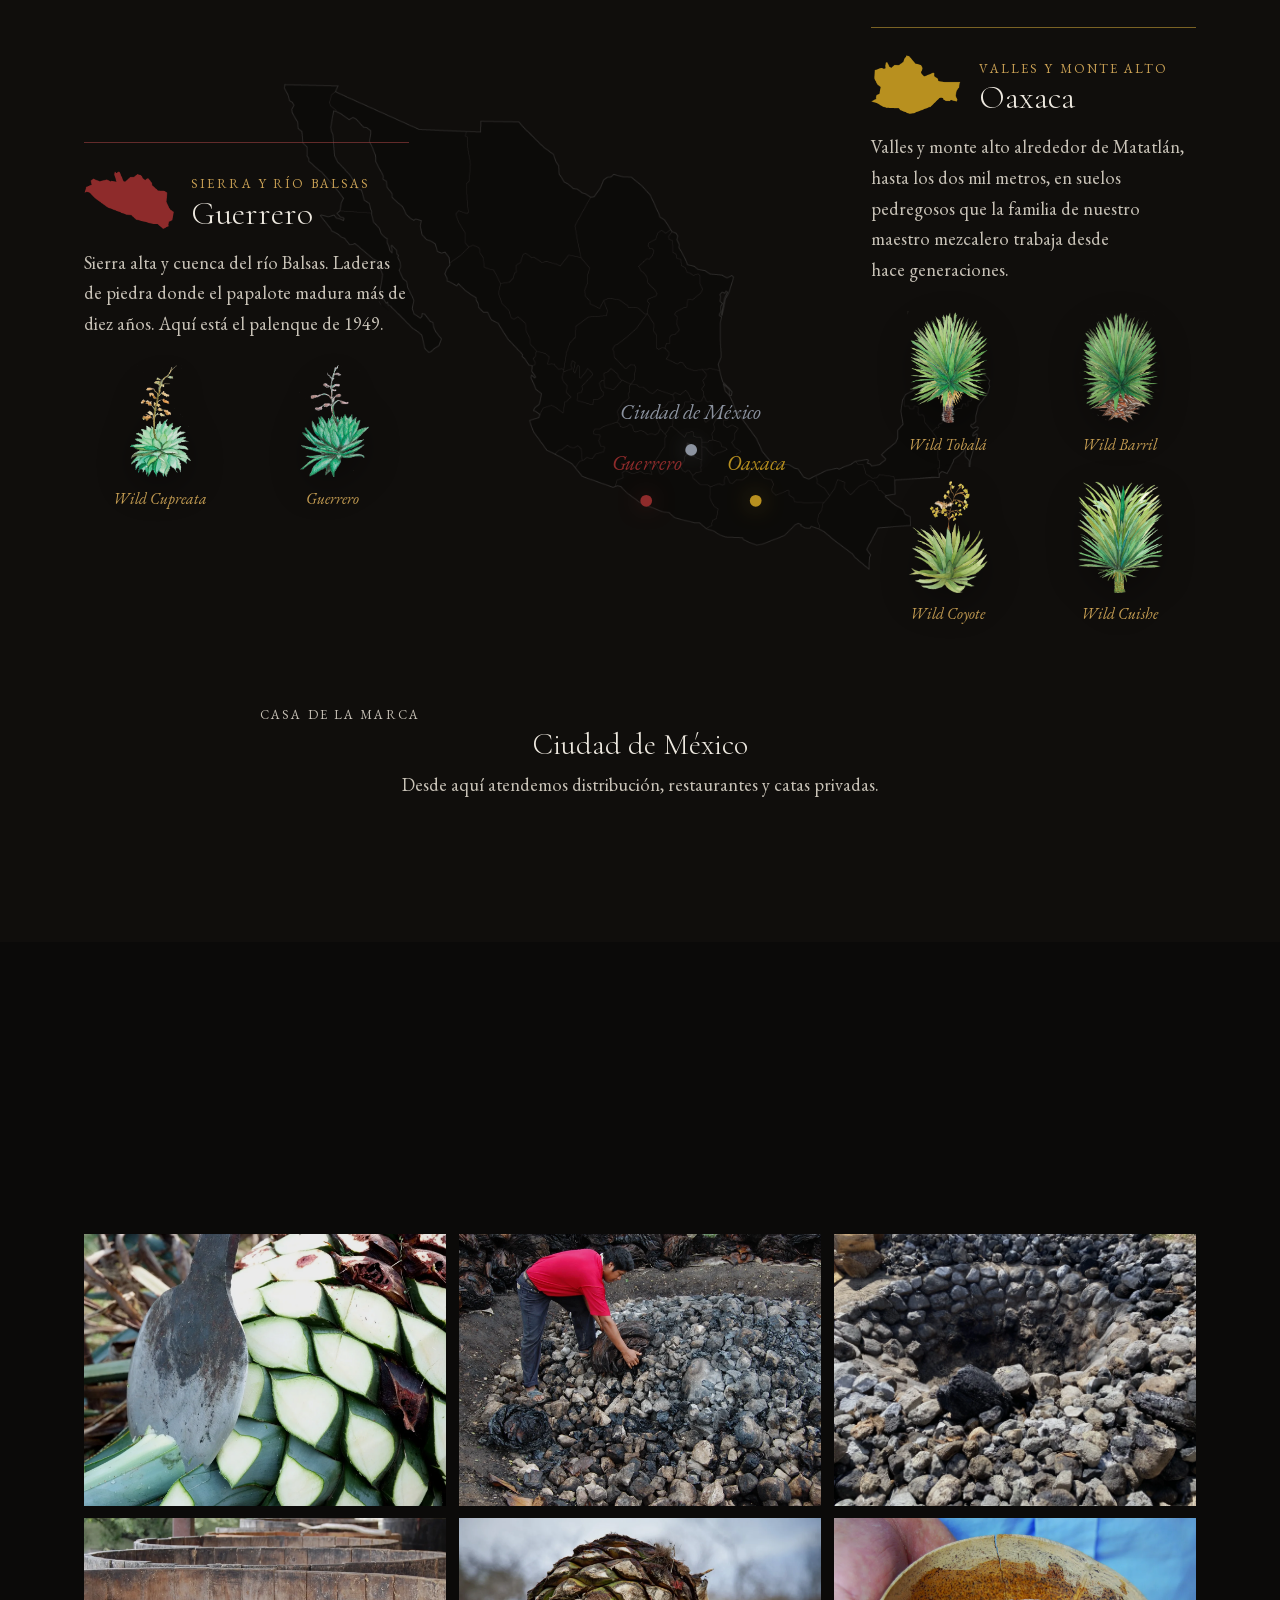
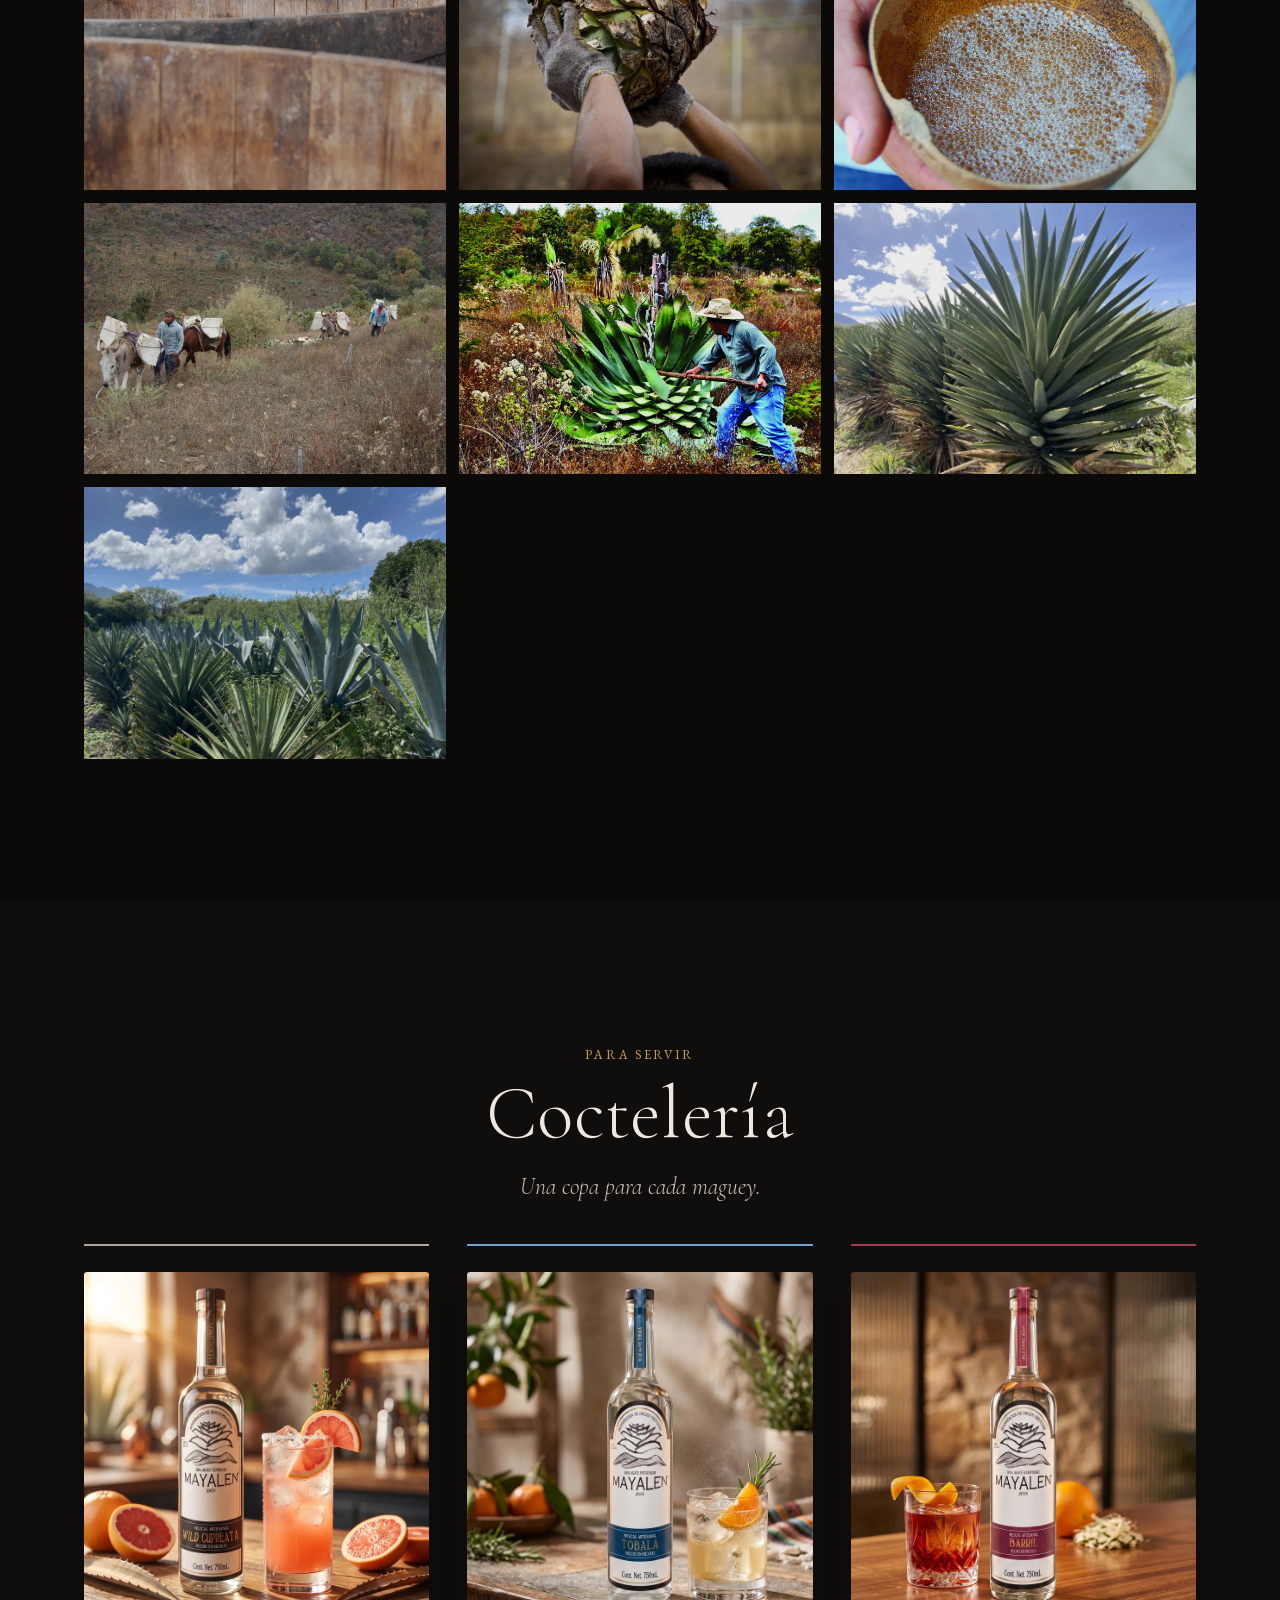
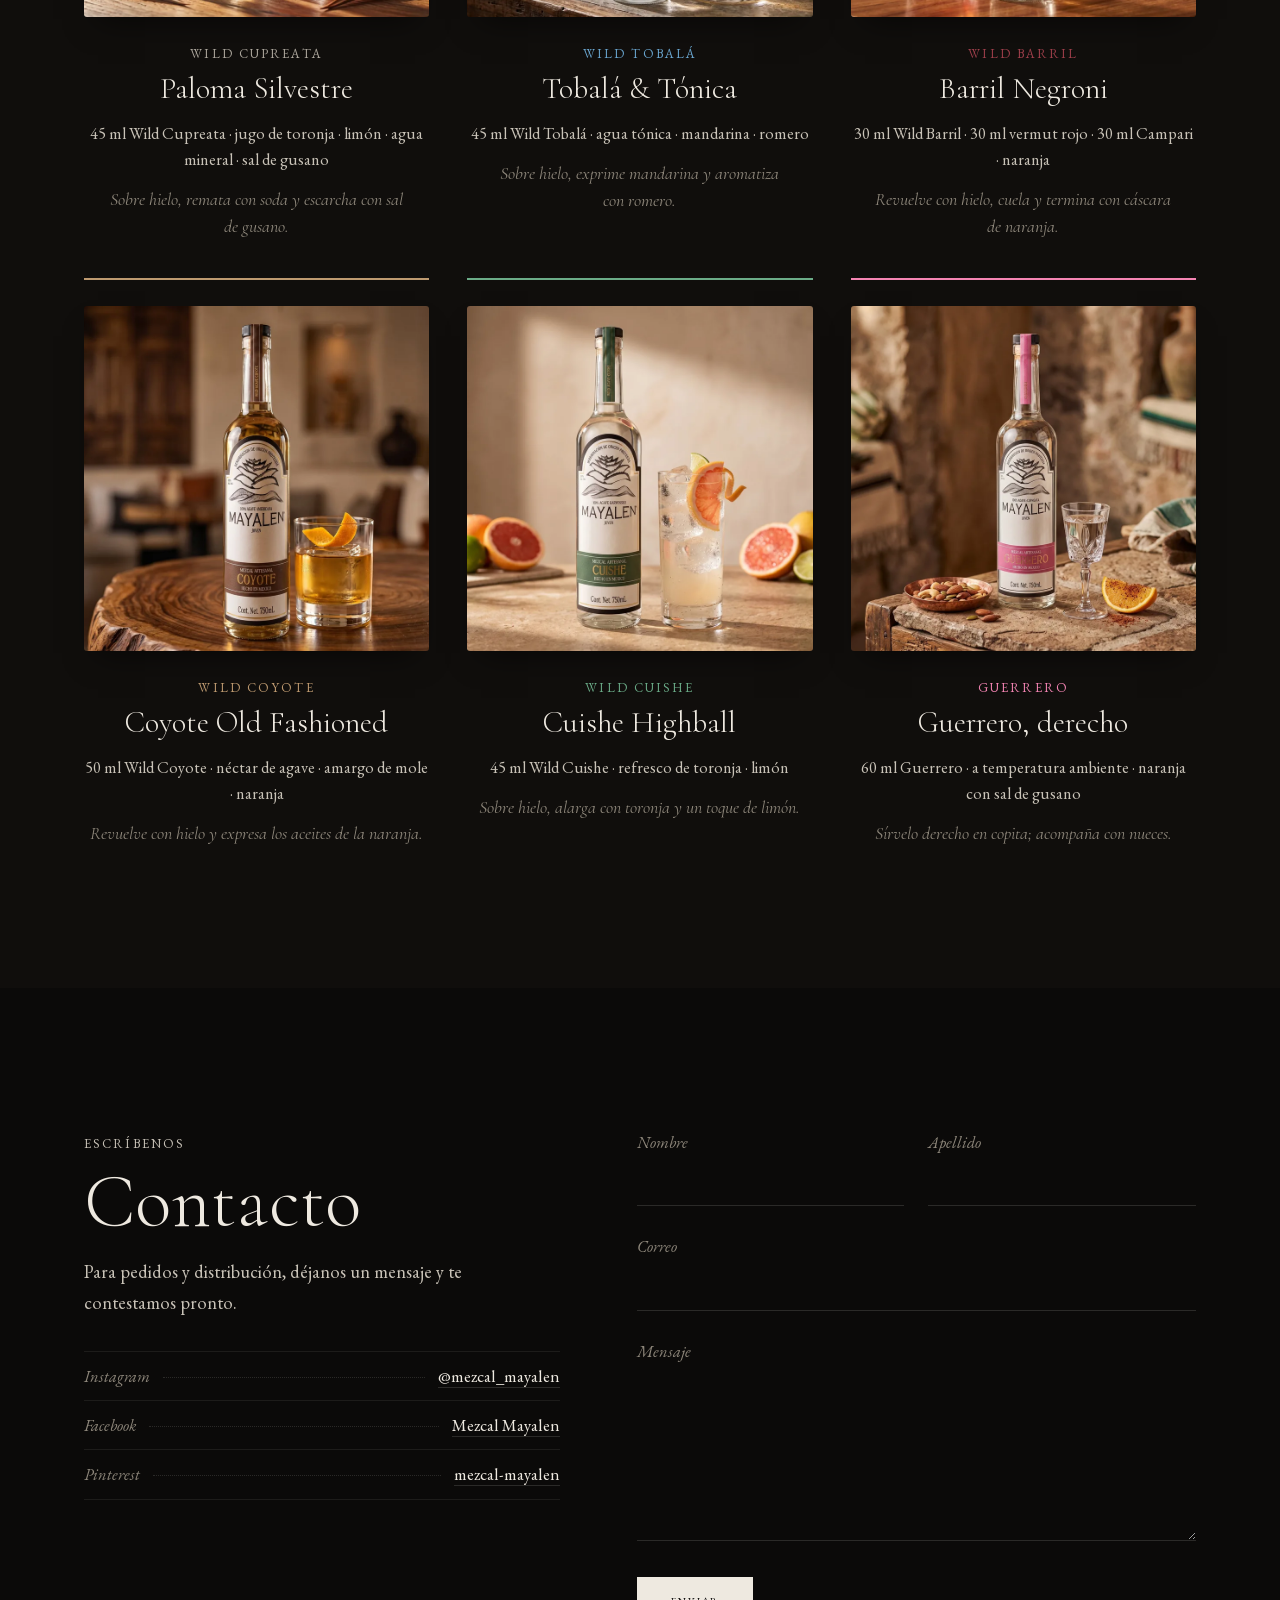
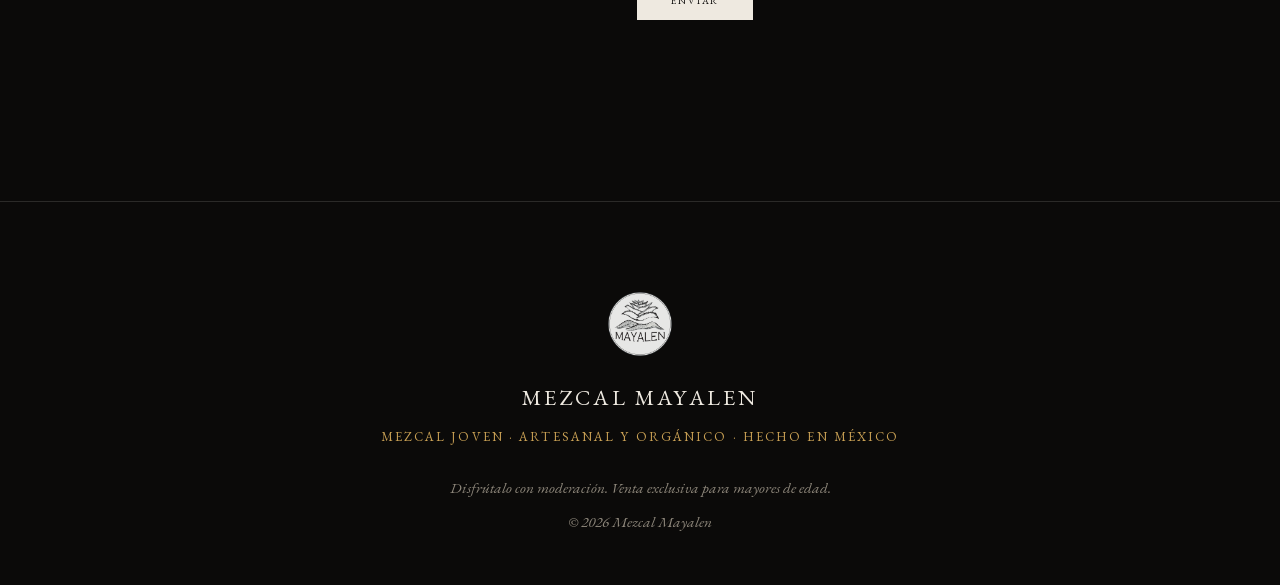
==== commit a37558b2: "Ficha link: lead with the agave's accent-color line + brighter text so it stands out; CSS v=6" ====
--- a/index.html
+++ b/index.html
@@ -21,7 +21,7 @@
 <link rel="preload" as="font" type="font/woff2" href="assets/fonts/cormorant-garamond-normal-300.woff2" crossorigin />
 <link rel="preload" as="font" type="font/woff2" href="assets/fonts/eb-garamond-normal-400.woff2" crossorigin />
 <link rel="preload" as="image" href="assets/web/hero-bottles.webp" />
-<link rel="stylesheet" href="css/style.css?v=5" />
+<link rel="stylesheet" href="css/style.css?v=6" />
 </head>
 
 <body class="is-locked">
--- a/css/style.css
+++ b/css/style.css
@@ -242,13 +242,15 @@
 .diptico figure{margin:0;}
 .diptico img,.diptico__vid{width:100%;border:1px solid var(--hair);aspect-ratio:3/2;object-fit:cover;display:block;}
 
-/* enlace de ficha técnica en cada lámina */
-.plate__ficha{display:inline-block;margin-top:1.6rem;font-family:var(--text);
-  font-variant-caps:all-small-caps;letter-spacing:.16em;font-size:.92rem;color:var(--gold);
-  text-decoration:none;padding-bottom:.14rem;border-bottom:1px solid rgba(203,162,85,.4);
-  transition:border-color .4s var(--ease);}
-.plate__ficha::after{content:" \2193";}
-.plate__ficha:hover{border-bottom-color:var(--gold);}
+/* enlace de ficha técnica en cada lámina — con línea del color del agave */
+.plate__ficha{display:inline-flex;align-items:center;gap:.75rem;margin-top:1.7rem;
+  font-family:var(--text);font-variant-caps:all-small-caps;letter-spacing:.16em;font-size:.98rem;
+  color:var(--pale);text-decoration:none;}
+.plate__ficha::before{content:"";width:38px;height:2px;background:var(--accent);
+  flex:0 0 auto;transition:width .4s var(--ease);}
+.plate__ficha::after{content:"\2193";color:var(--accent);font-size:1.05em;}
+.plate__ficha:hover{color:#fff;}
+.plate__ficha:hover::before{width:60px;}
 .diptico figcaption{margin-top:.8rem;font-family:var(--text);font-style:italic;font-size:.96rem;color:var(--ash);}
 
 .cuaderno__grid{display:grid;grid-template-columns:minmax(0,1.1fr) minmax(0,.9fr);
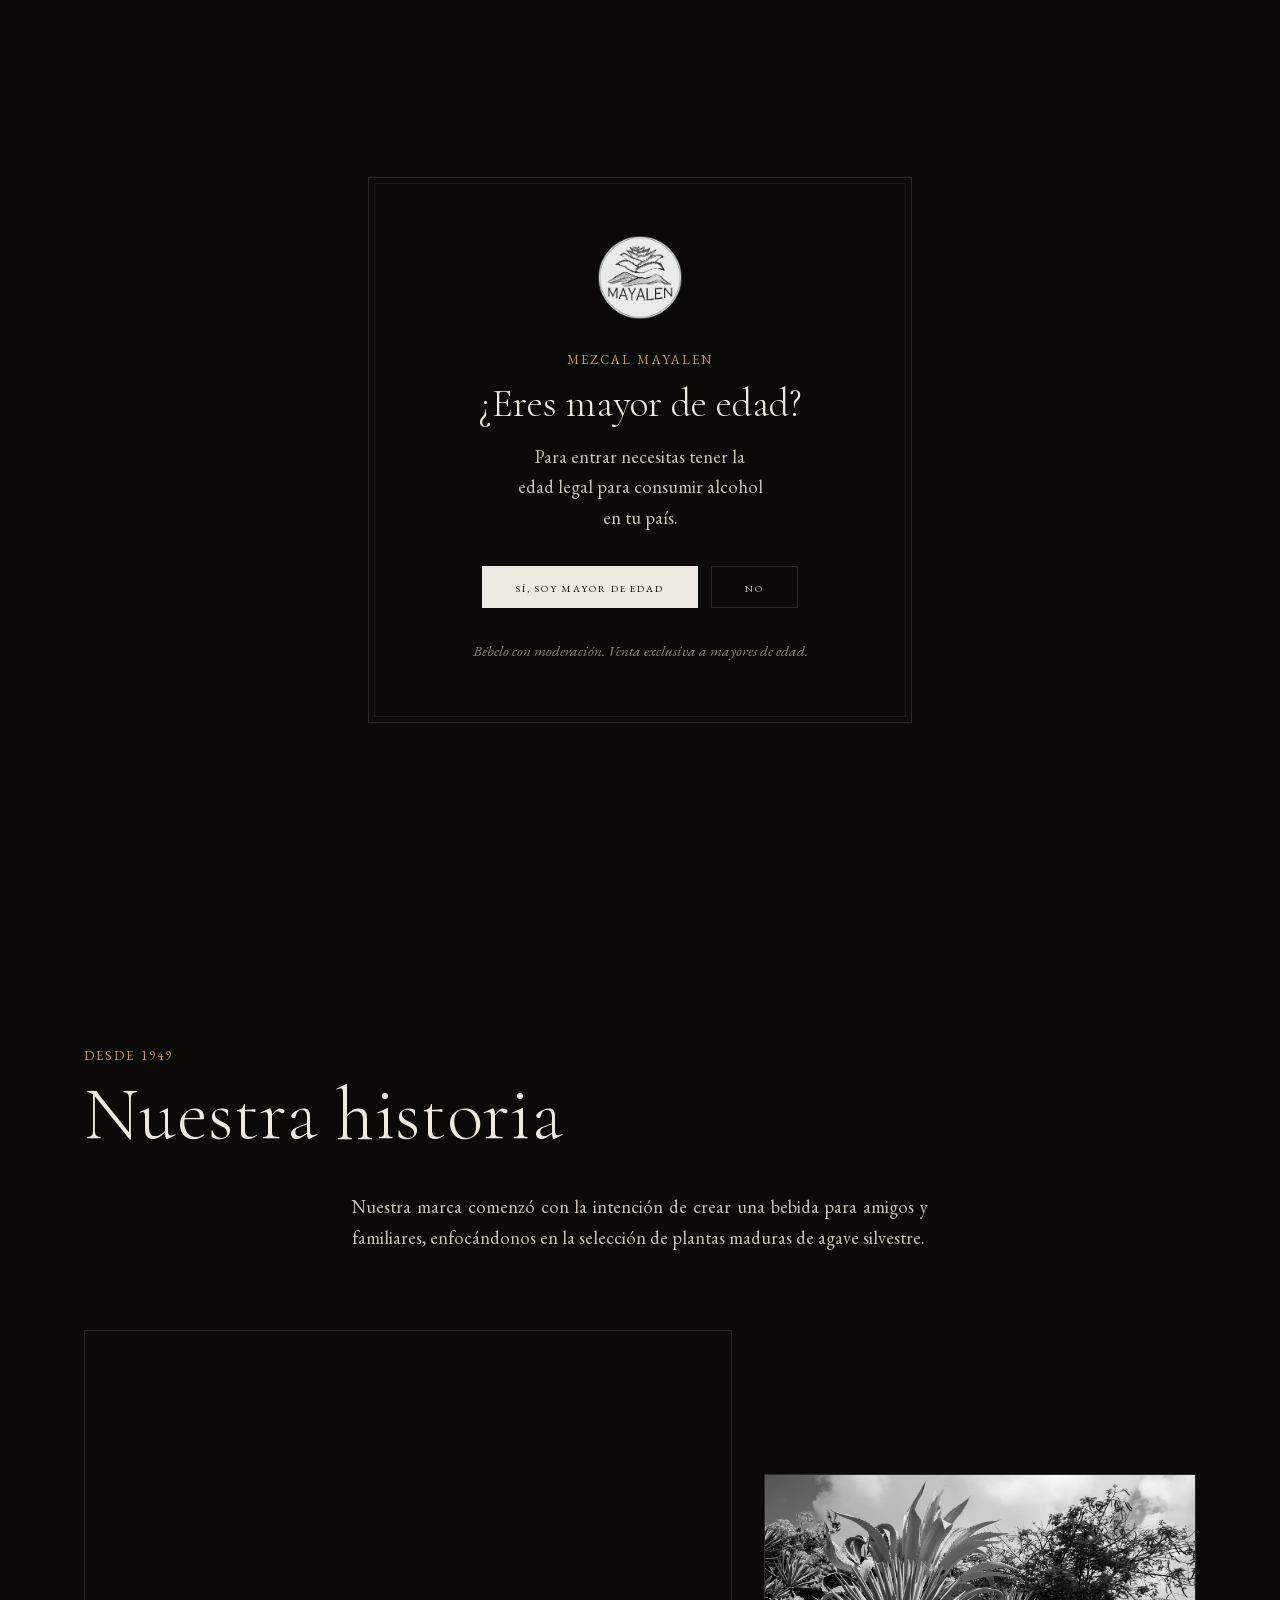
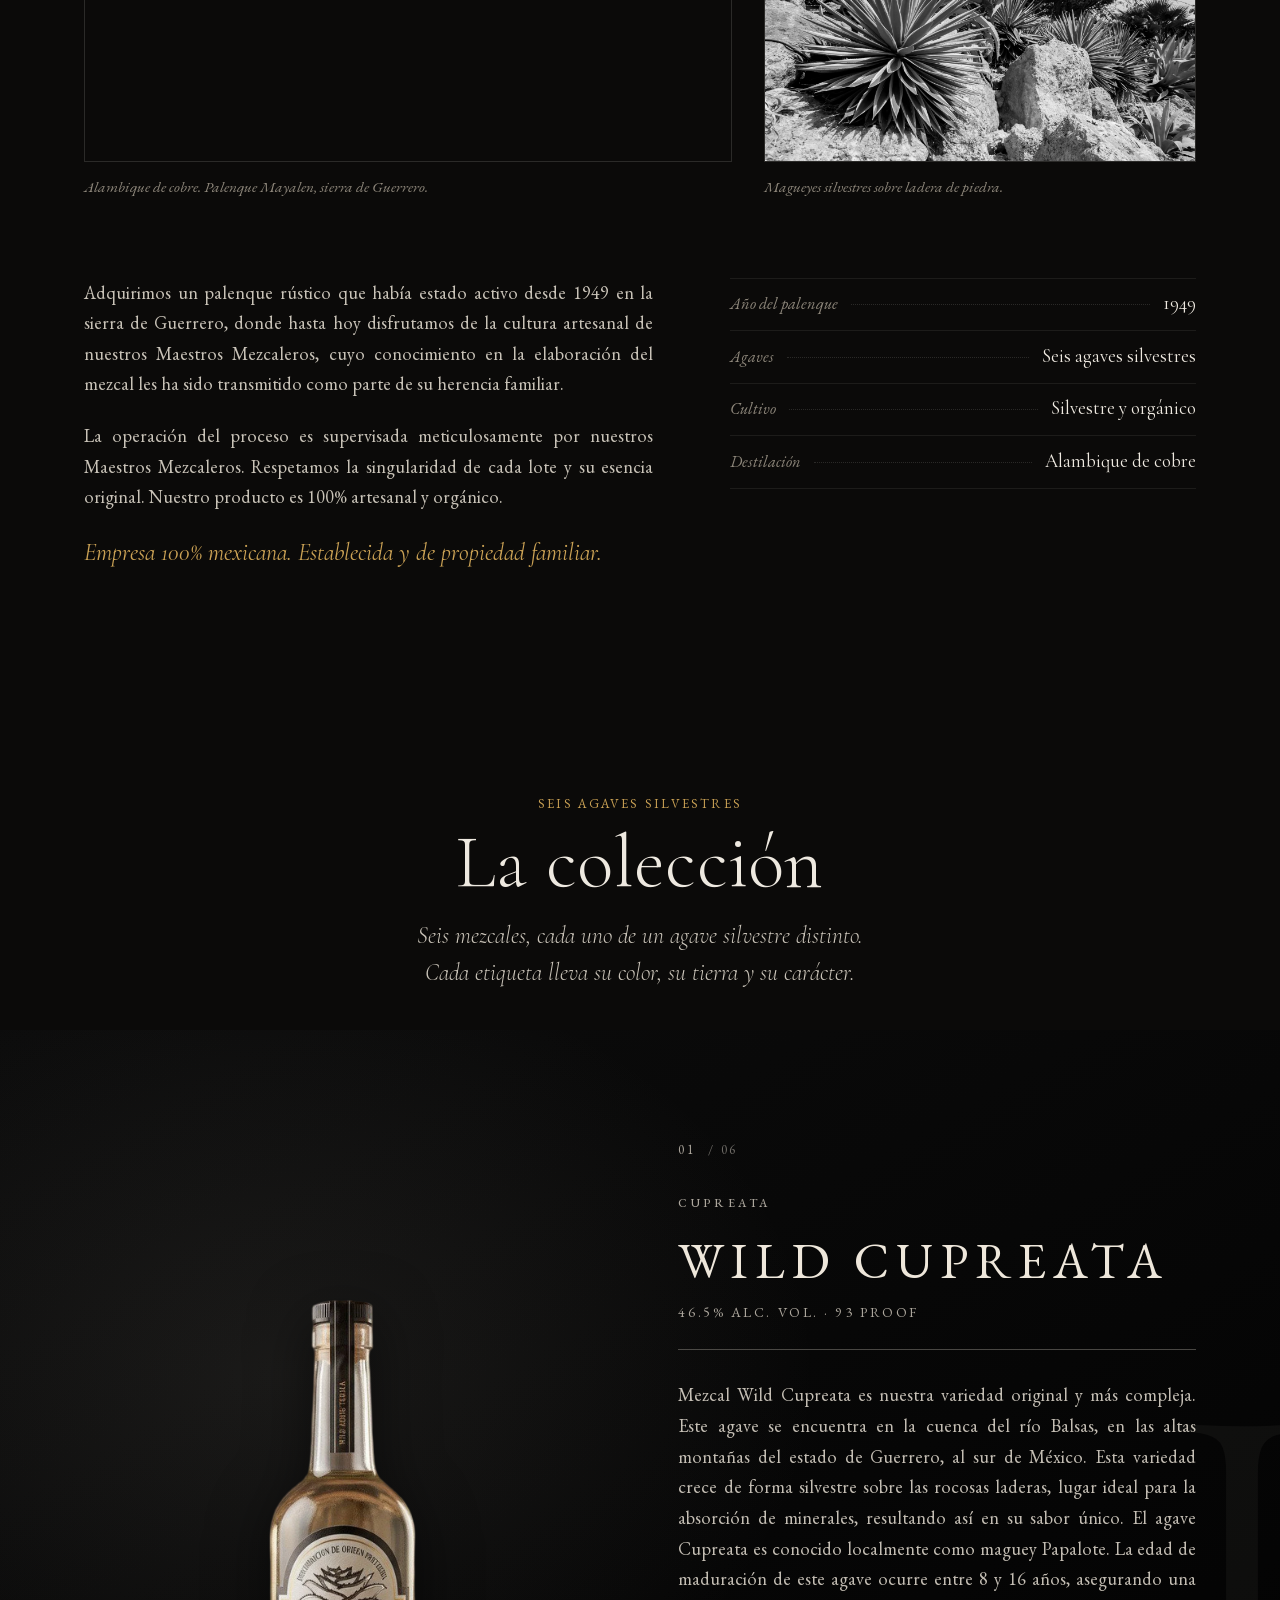
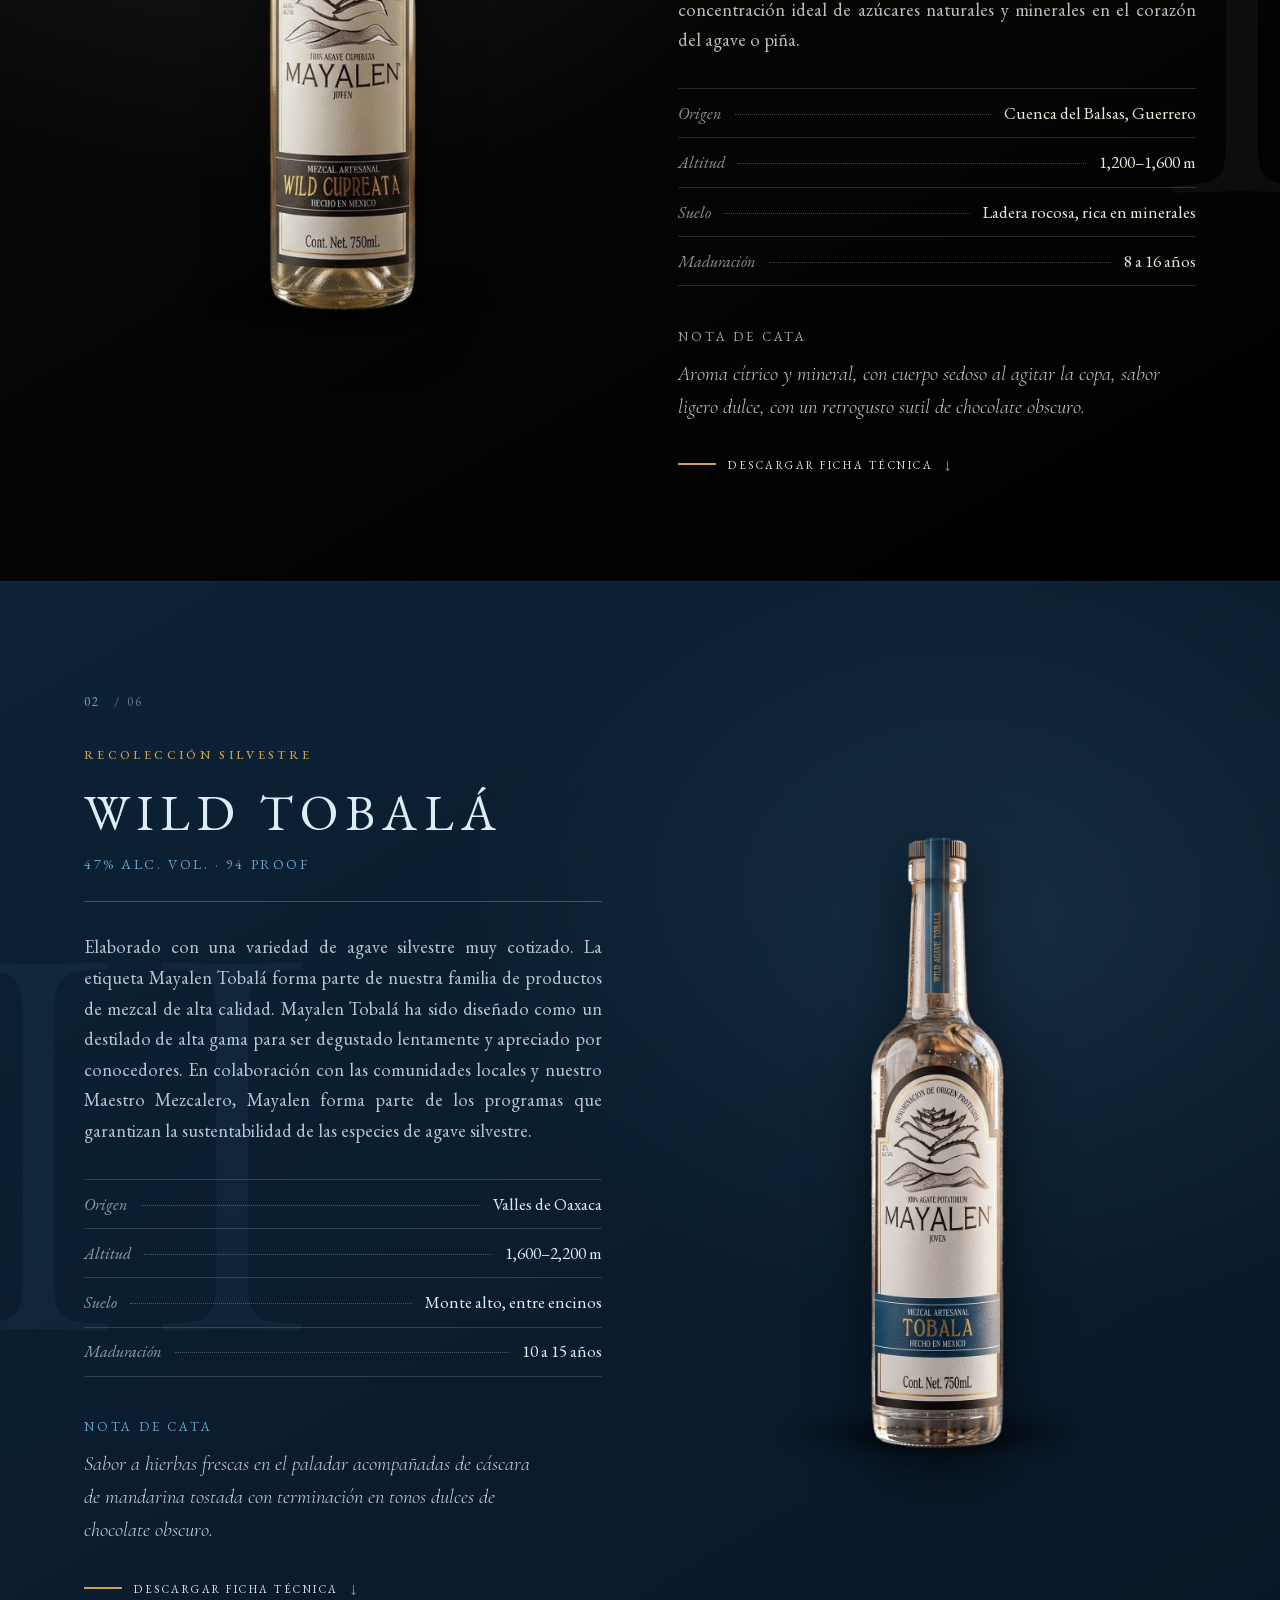
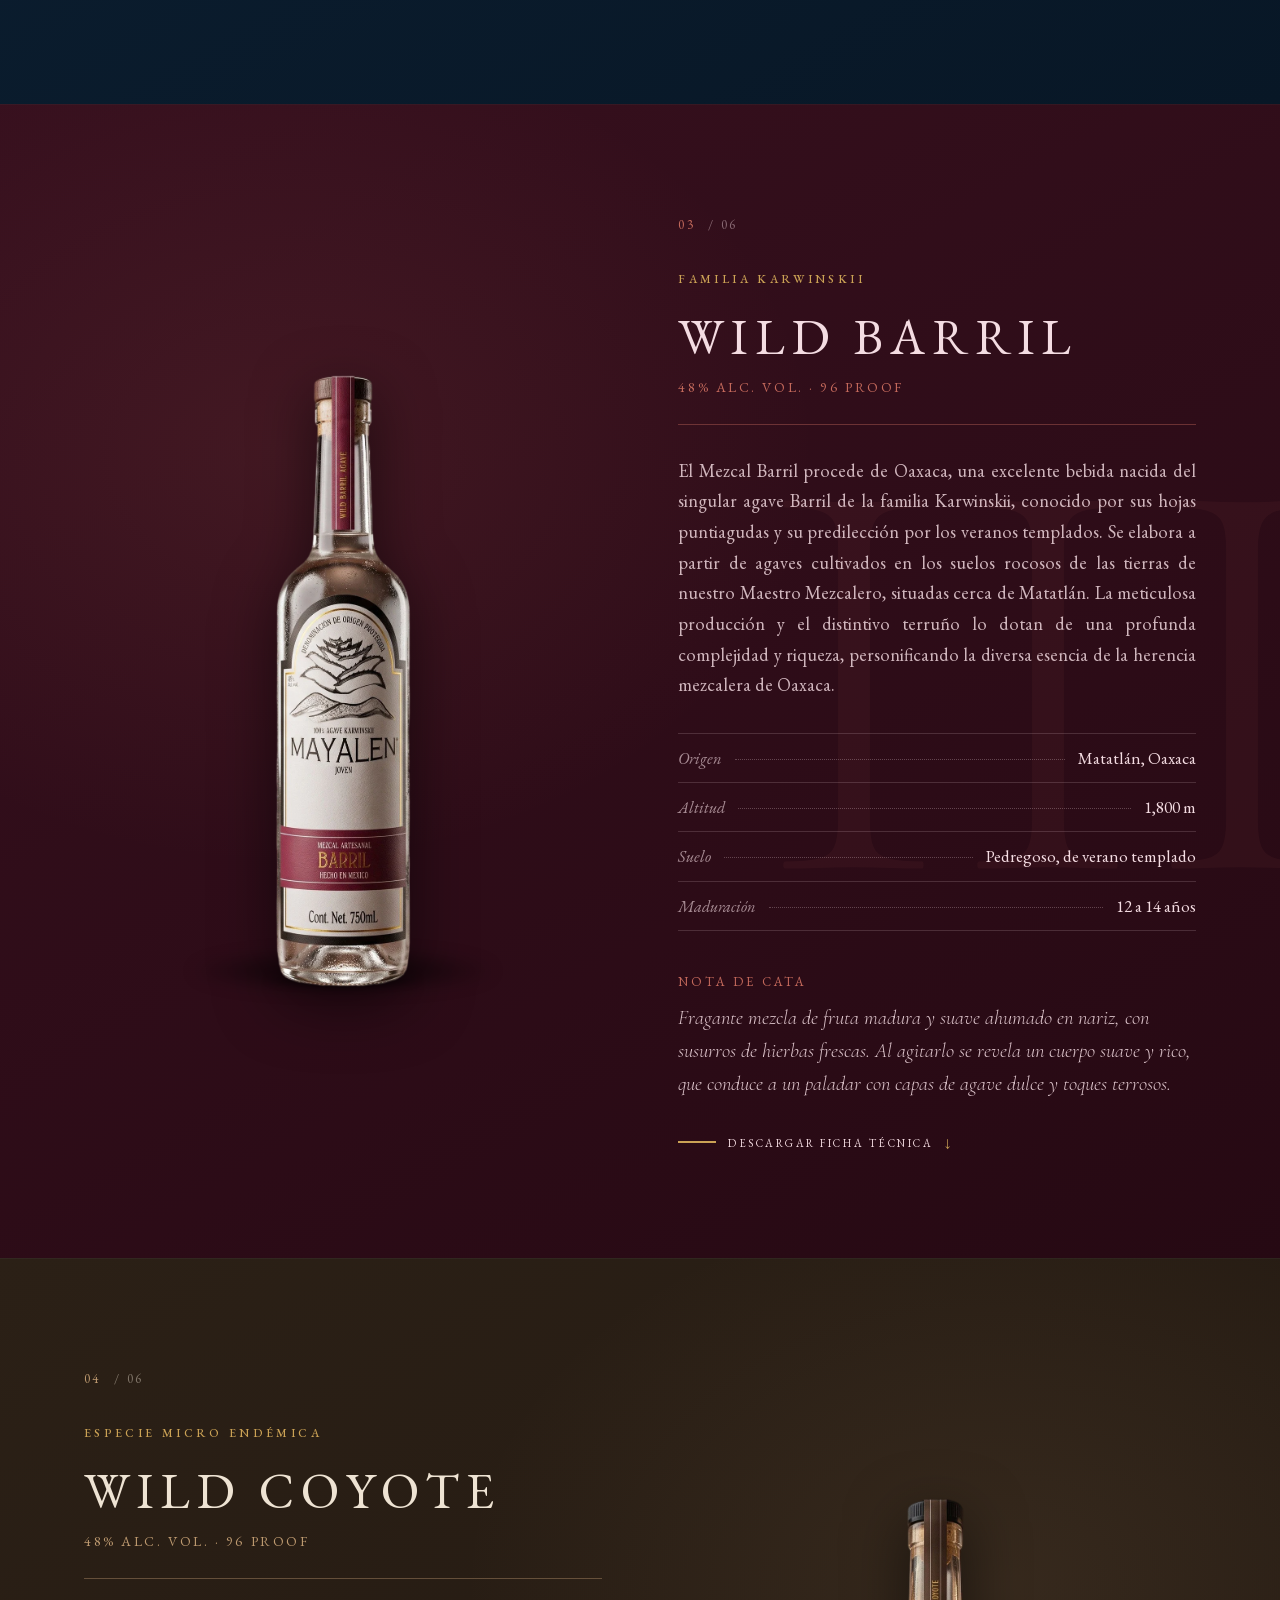
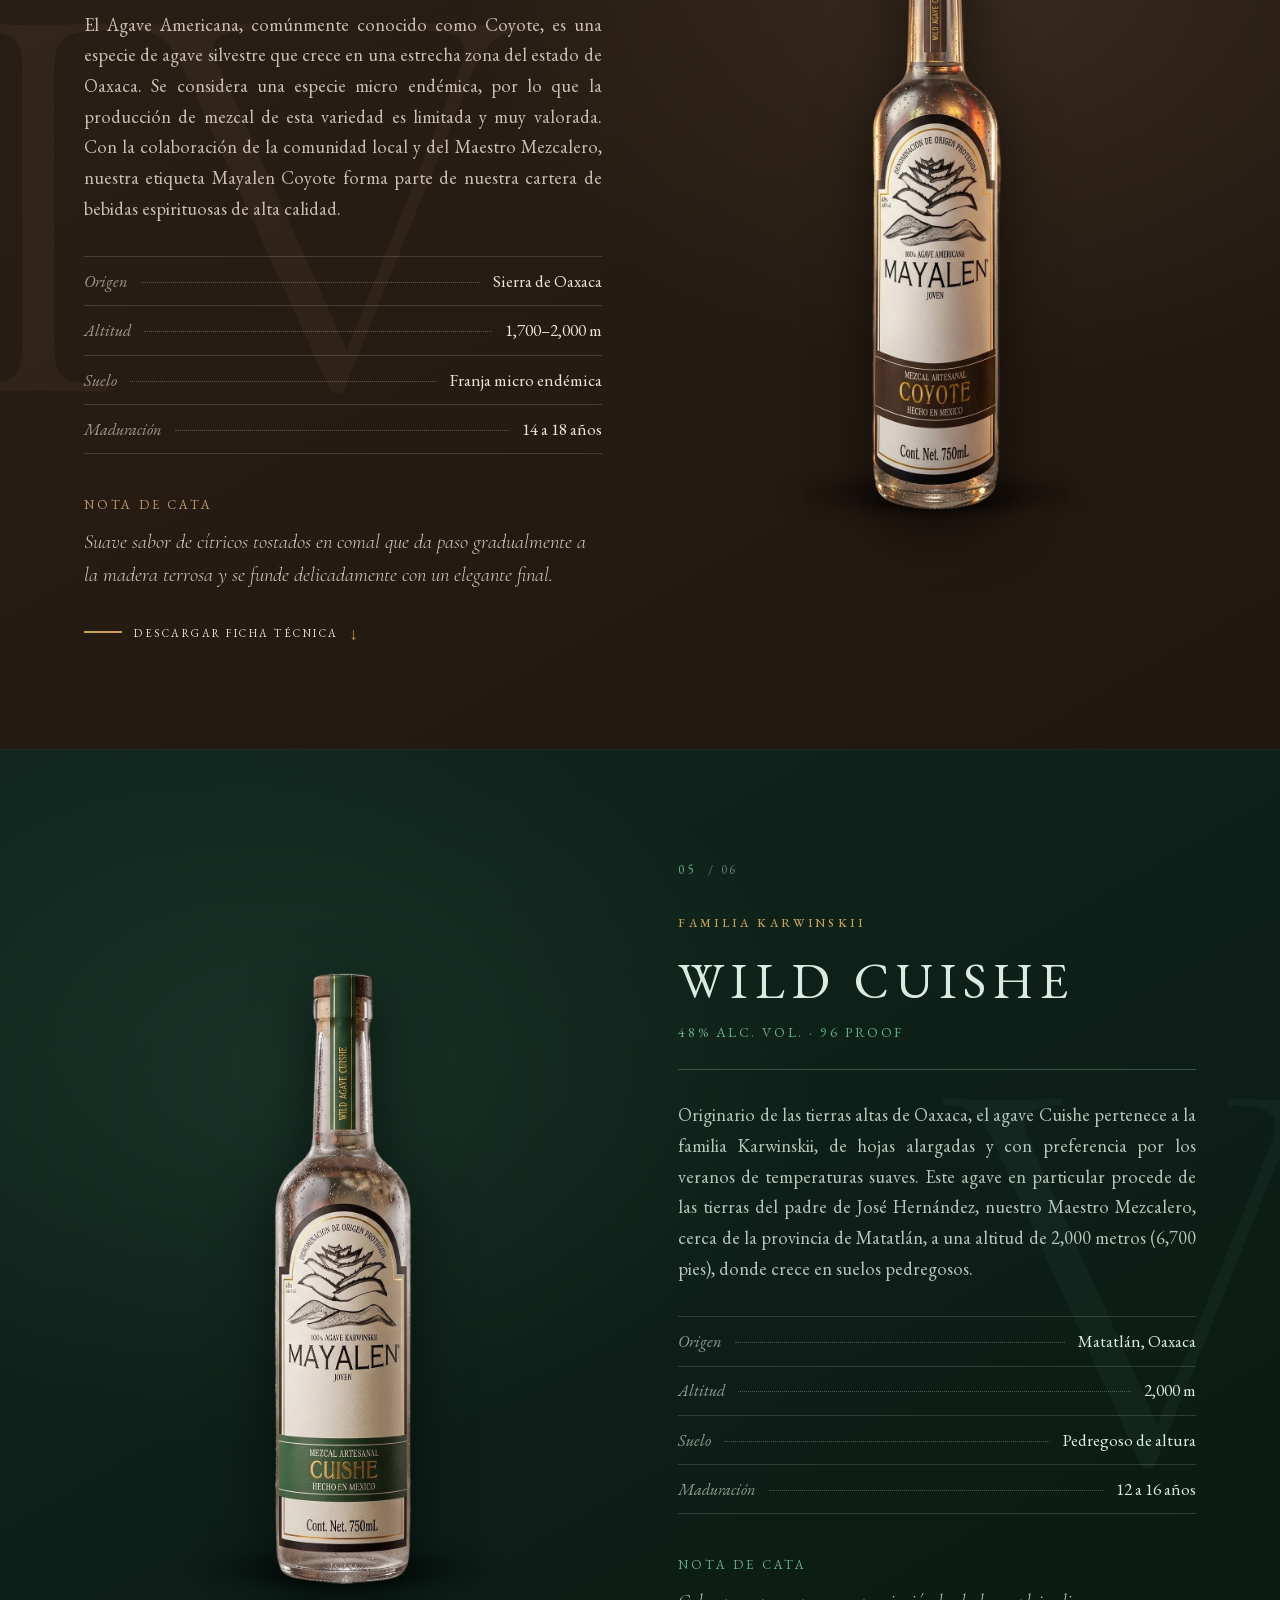
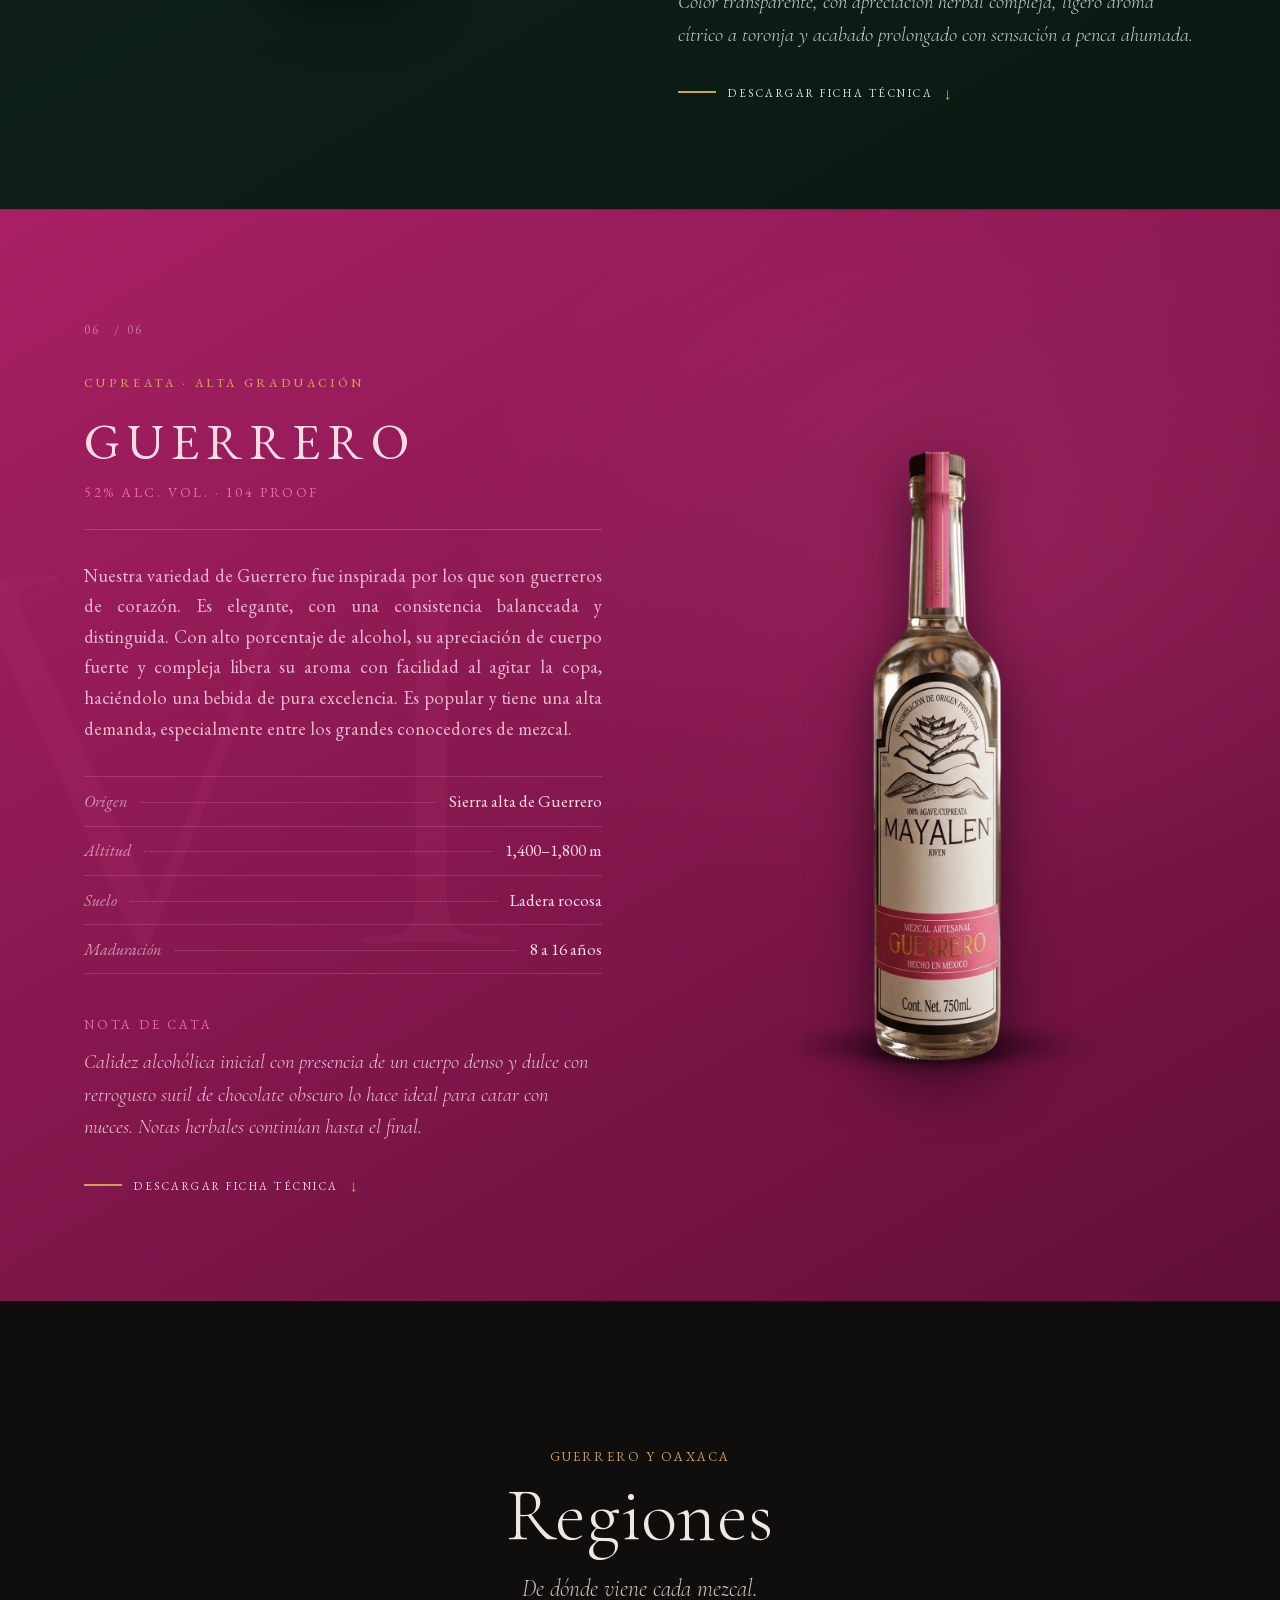
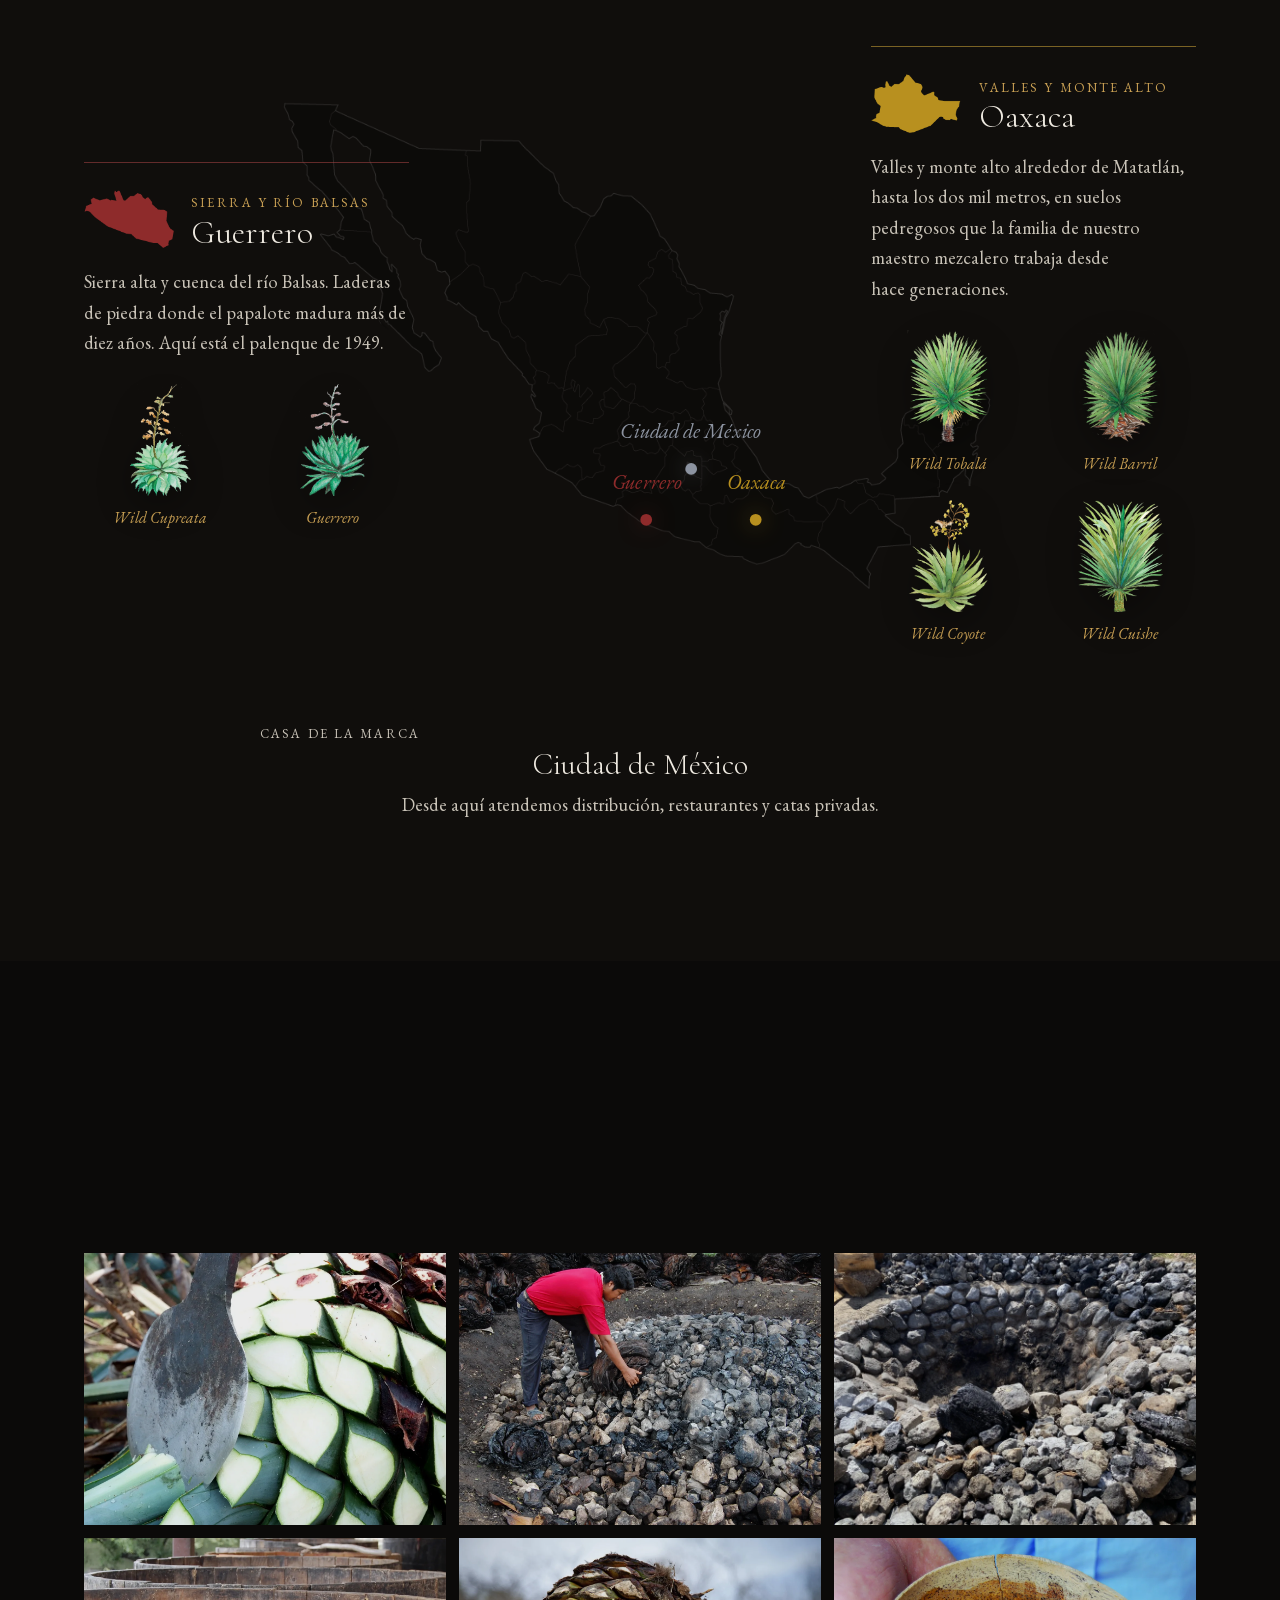
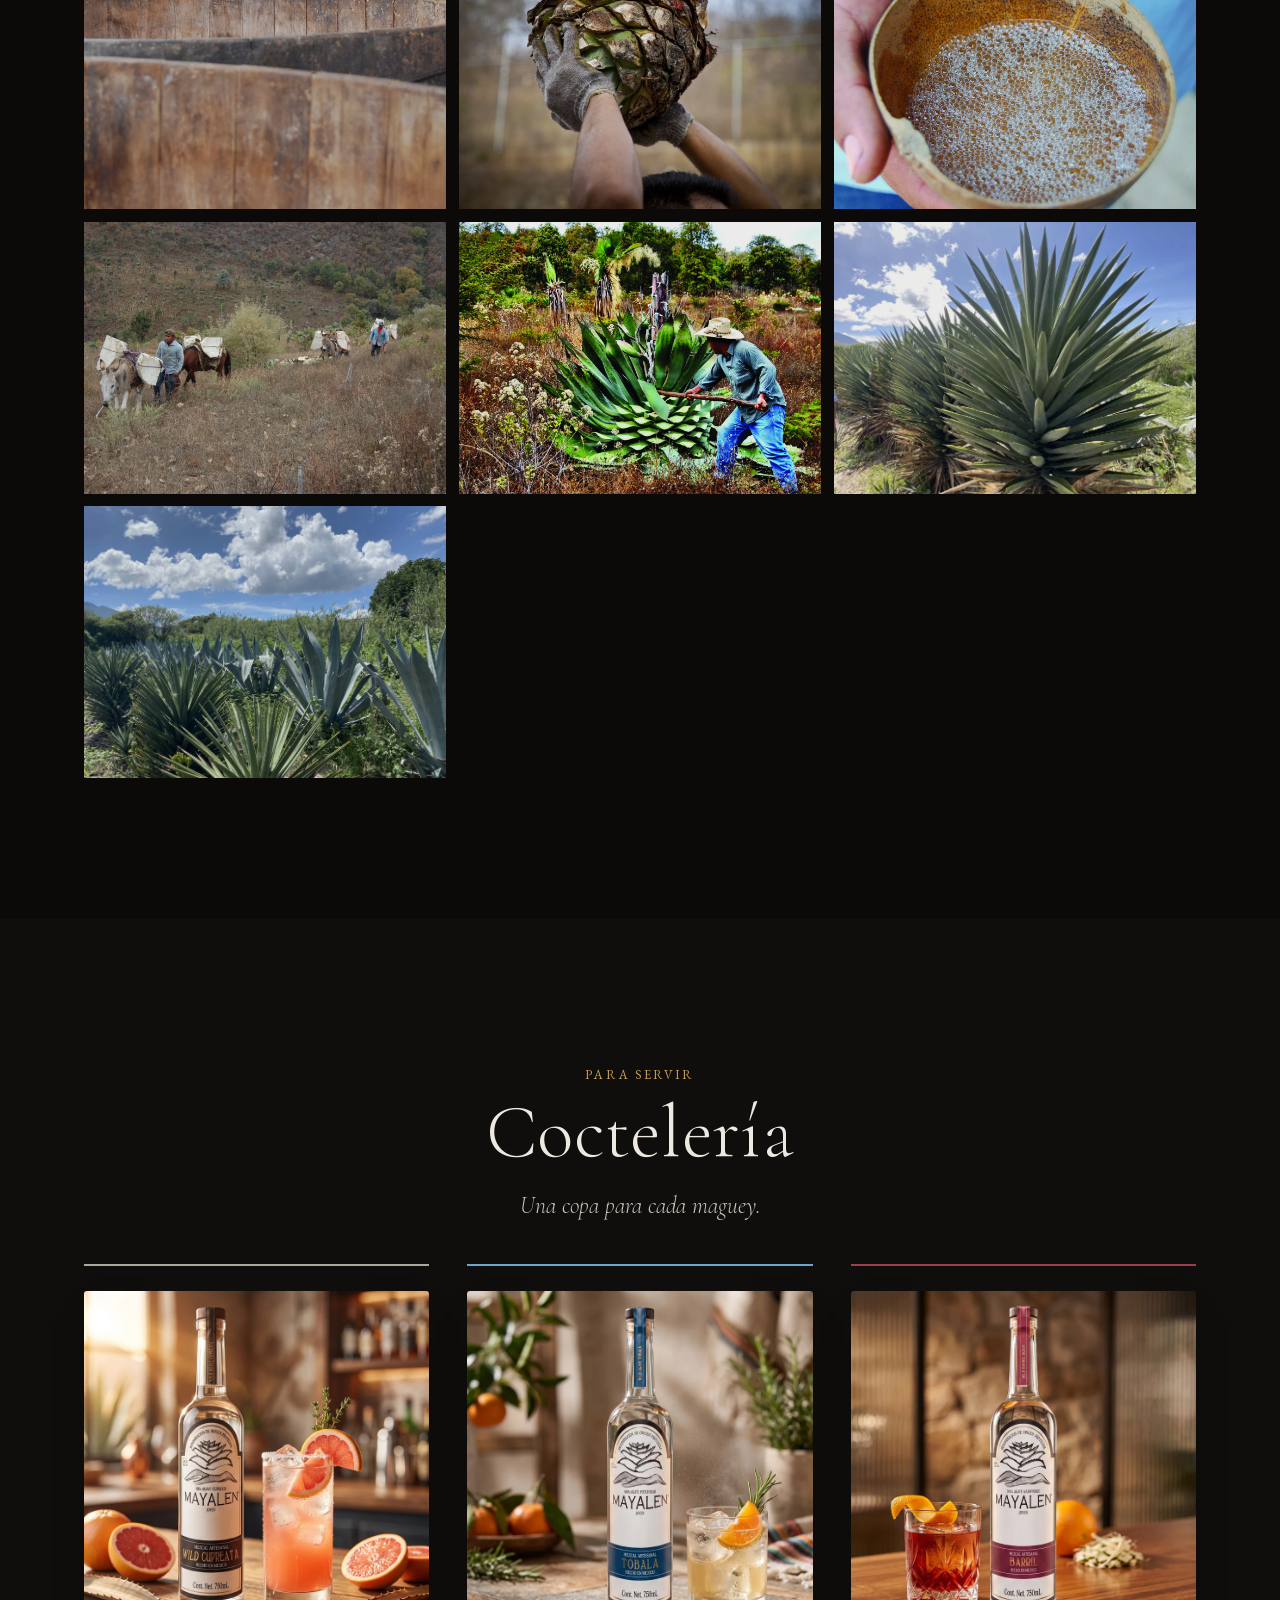
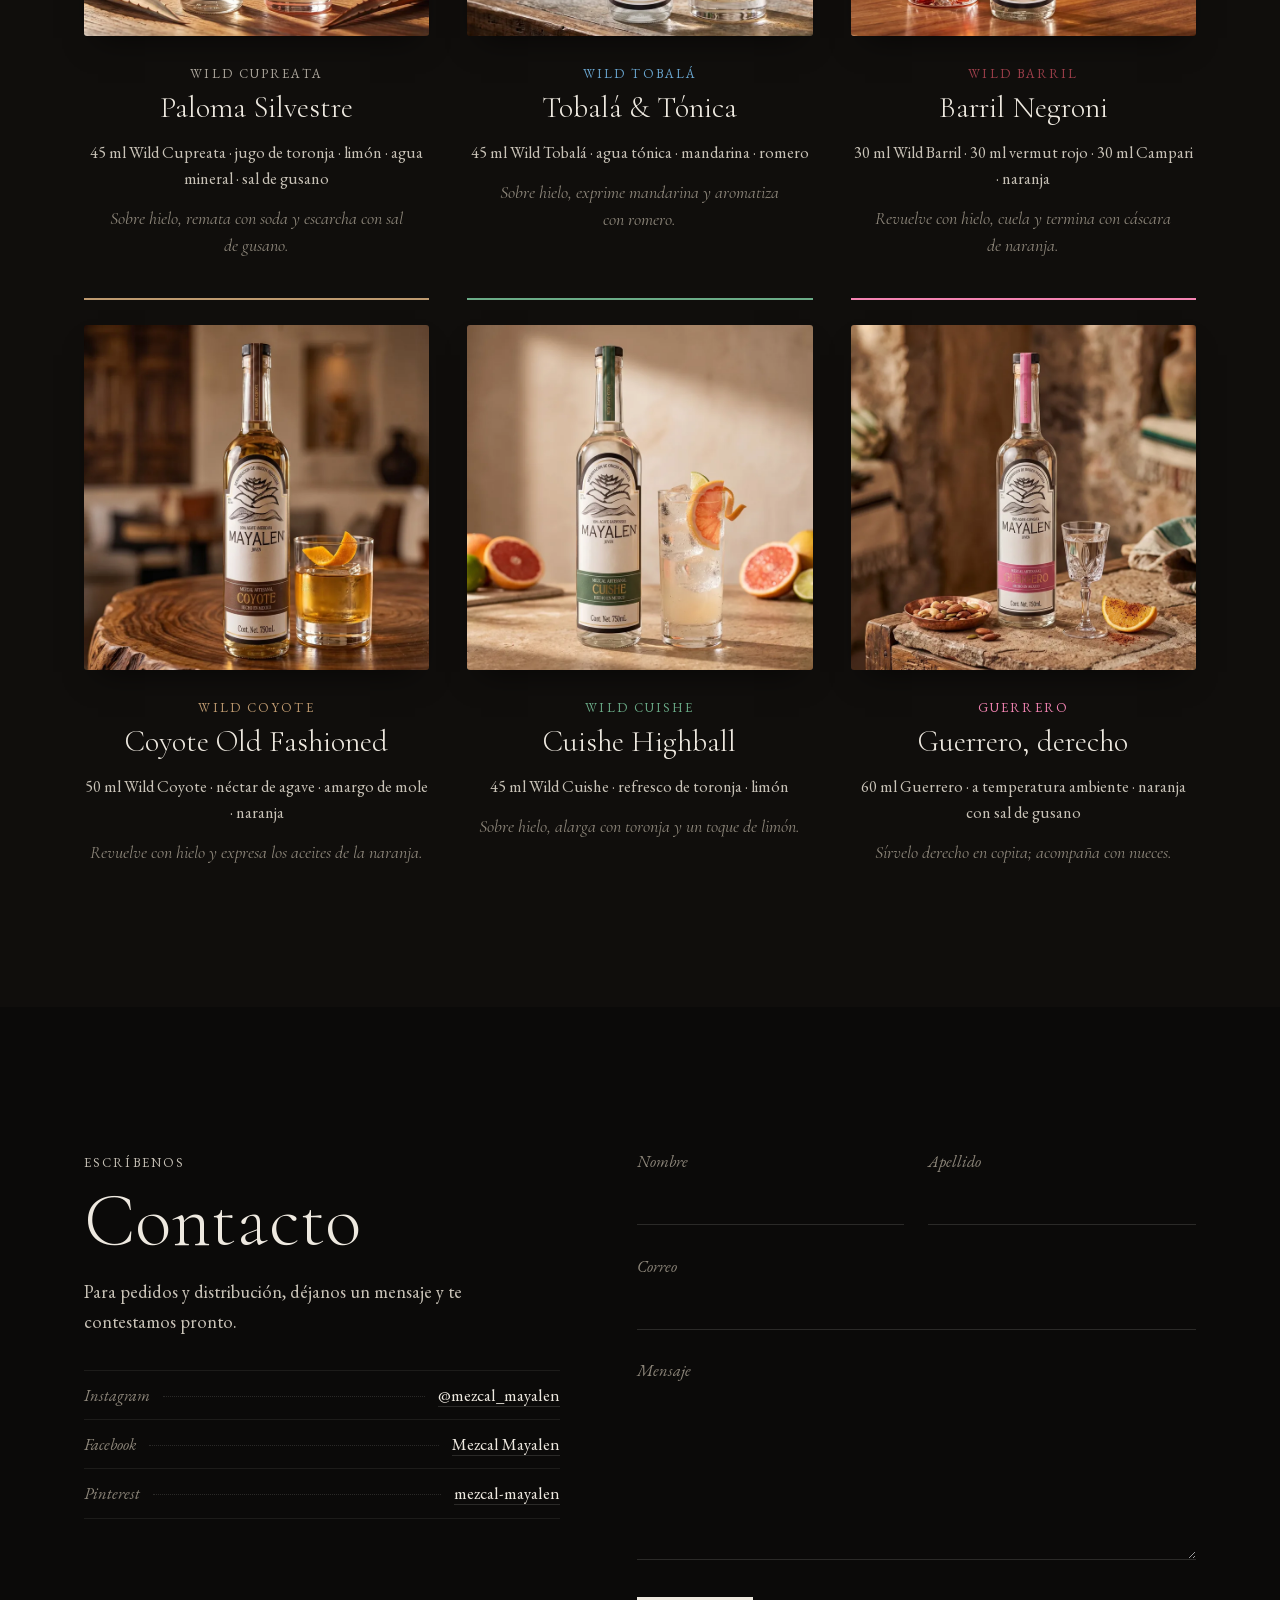
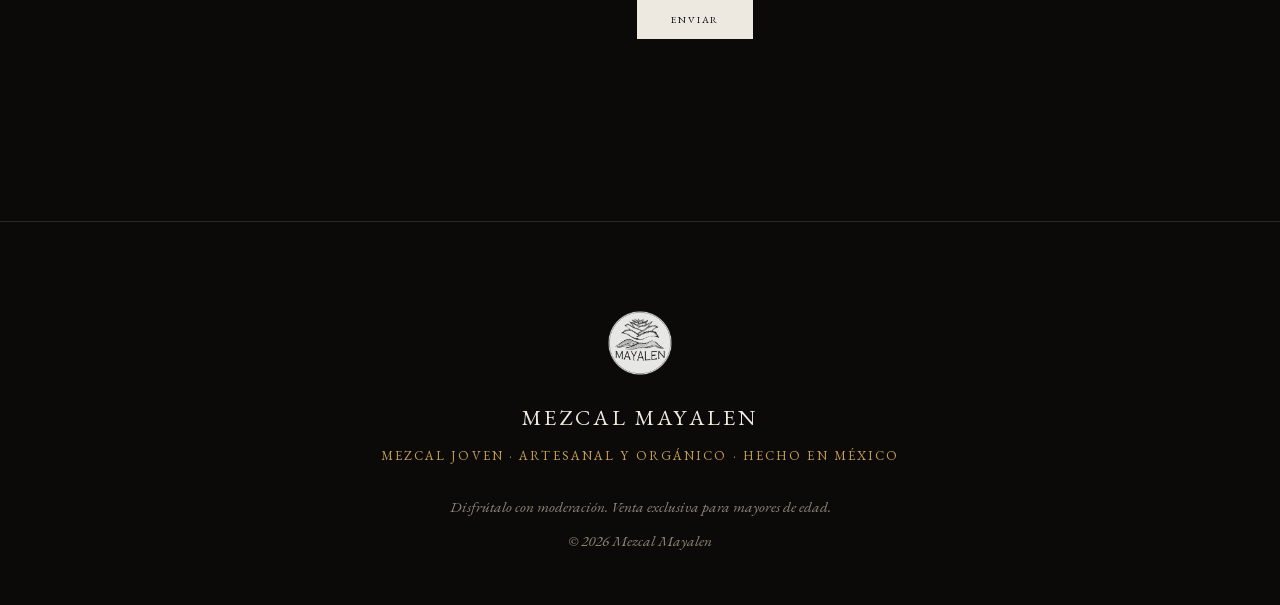
==== commit 0ca7928f: "Ficha link line back to gold; make plate eyebrow (Familia karwinskii, etc.) a bolder gold small-caps" ====
--- a/index.html
+++ b/index.html
@@ -21,7 +21,7 @@
 <link rel="preload" as="font" type="font/woff2" href="assets/fonts/cormorant-garamond-normal-300.woff2" crossorigin />
 <link rel="preload" as="font" type="font/woff2" href="assets/fonts/eb-garamond-normal-400.woff2" crossorigin />
 <link rel="preload" as="image" href="assets/web/hero-bottles.webp" />
-<link rel="stylesheet" href="css/style.css?v=6" />
+<link rel="stylesheet" href="css/style.css?v=7" />
 </head>
 
 <body class="is-locked">
--- a/css/style.css
+++ b/css/style.css
@@ -246,9 +246,9 @@
 .plate__ficha{display:inline-flex;align-items:center;gap:.75rem;margin-top:1.7rem;
   font-family:var(--text);font-variant-caps:all-small-caps;letter-spacing:.16em;font-size:.98rem;
   color:var(--pale);text-decoration:none;}
-.plate__ficha::before{content:"";width:38px;height:2px;background:var(--accent);
+.plate__ficha::before{content:"";width:38px;height:2px;background:var(--gold);
   flex:0 0 auto;transition:width .4s var(--ease);}
-.plate__ficha::after{content:"\2193";color:var(--accent);font-size:1.05em;}
+.plate__ficha::after{content:"\2193";color:var(--gold);font-size:1.05em;}
 .plate__ficha:hover{color:#fff;}
 .plate__ficha:hover::before{width:60px;}
 .diptico figcaption{margin-top:.8rem;font-family:var(--text);font-style:italic;font-size:.96rem;color:var(--ash);}
@@ -325,8 +325,8 @@
 .plate__index{display:flex;gap:.8rem;align-items:baseline;font-family:var(--text);
   font-size:1.17rem;font-variant-caps:all-small-caps;letter-spacing:.13em;color:var(--accent);margin:0 0 1.5rem;}
 .plate__index span:last-child{color:color-mix(in srgb,var(--pale) 45%,transparent);}
-.plate__local{font-family:var(--text);font-style:italic;font-size:1.05rem;
-  color:var(--gold);margin:0 0 .35rem;}
+.plate__local{font-family:var(--text);font-variant-caps:all-small-caps;letter-spacing:.2em;
+  font-size:1.05rem;font-weight:500;color:var(--gold);margin:0 0 .55rem;}
 .plate[data-agave="cupreata"] .plate__local{color:var(--accent);}
 .plate__name{font-family:var(--text);font-weight:400;font-variant-caps:all-small-caps;
   letter-spacing:.1em;font-size:clamp(2.5rem,1.3rem + 3.9vw,4.7rem);line-height:.82;margin:0 0 .7rem;color:var(--pale);}
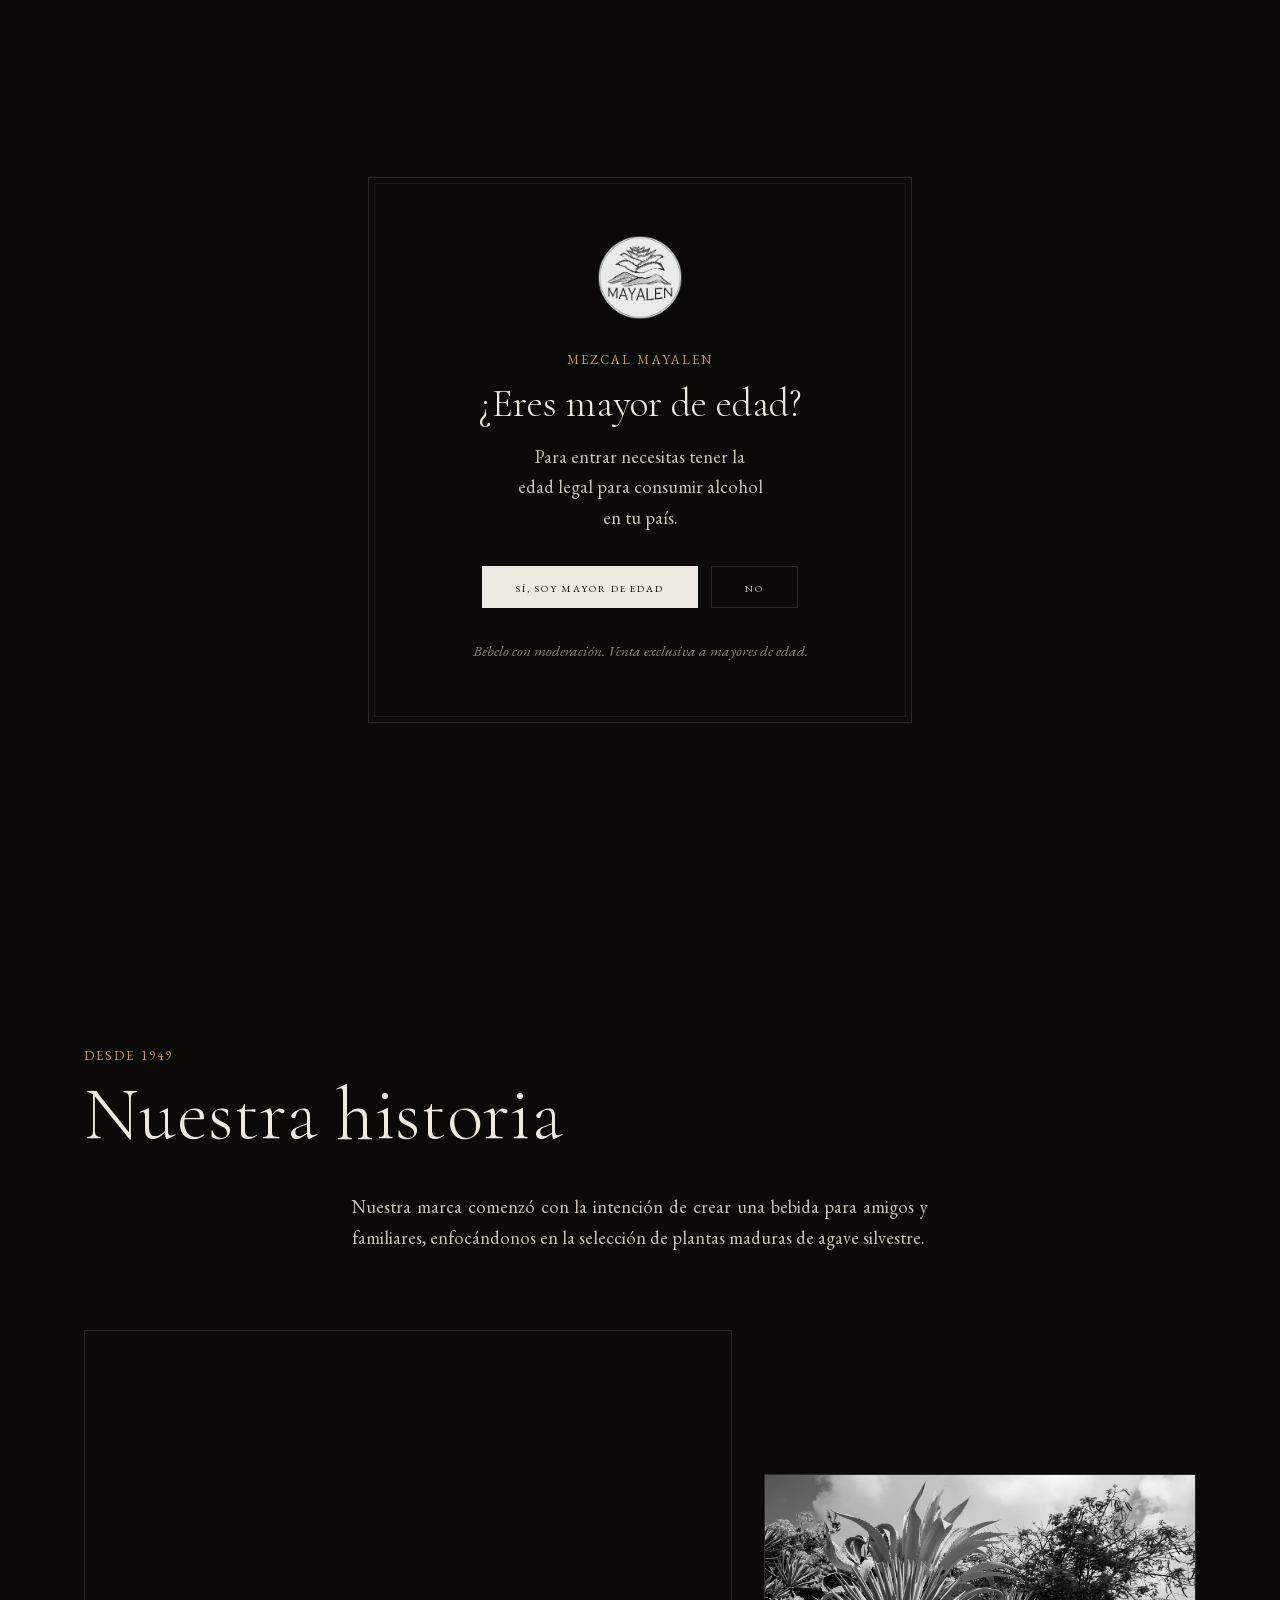
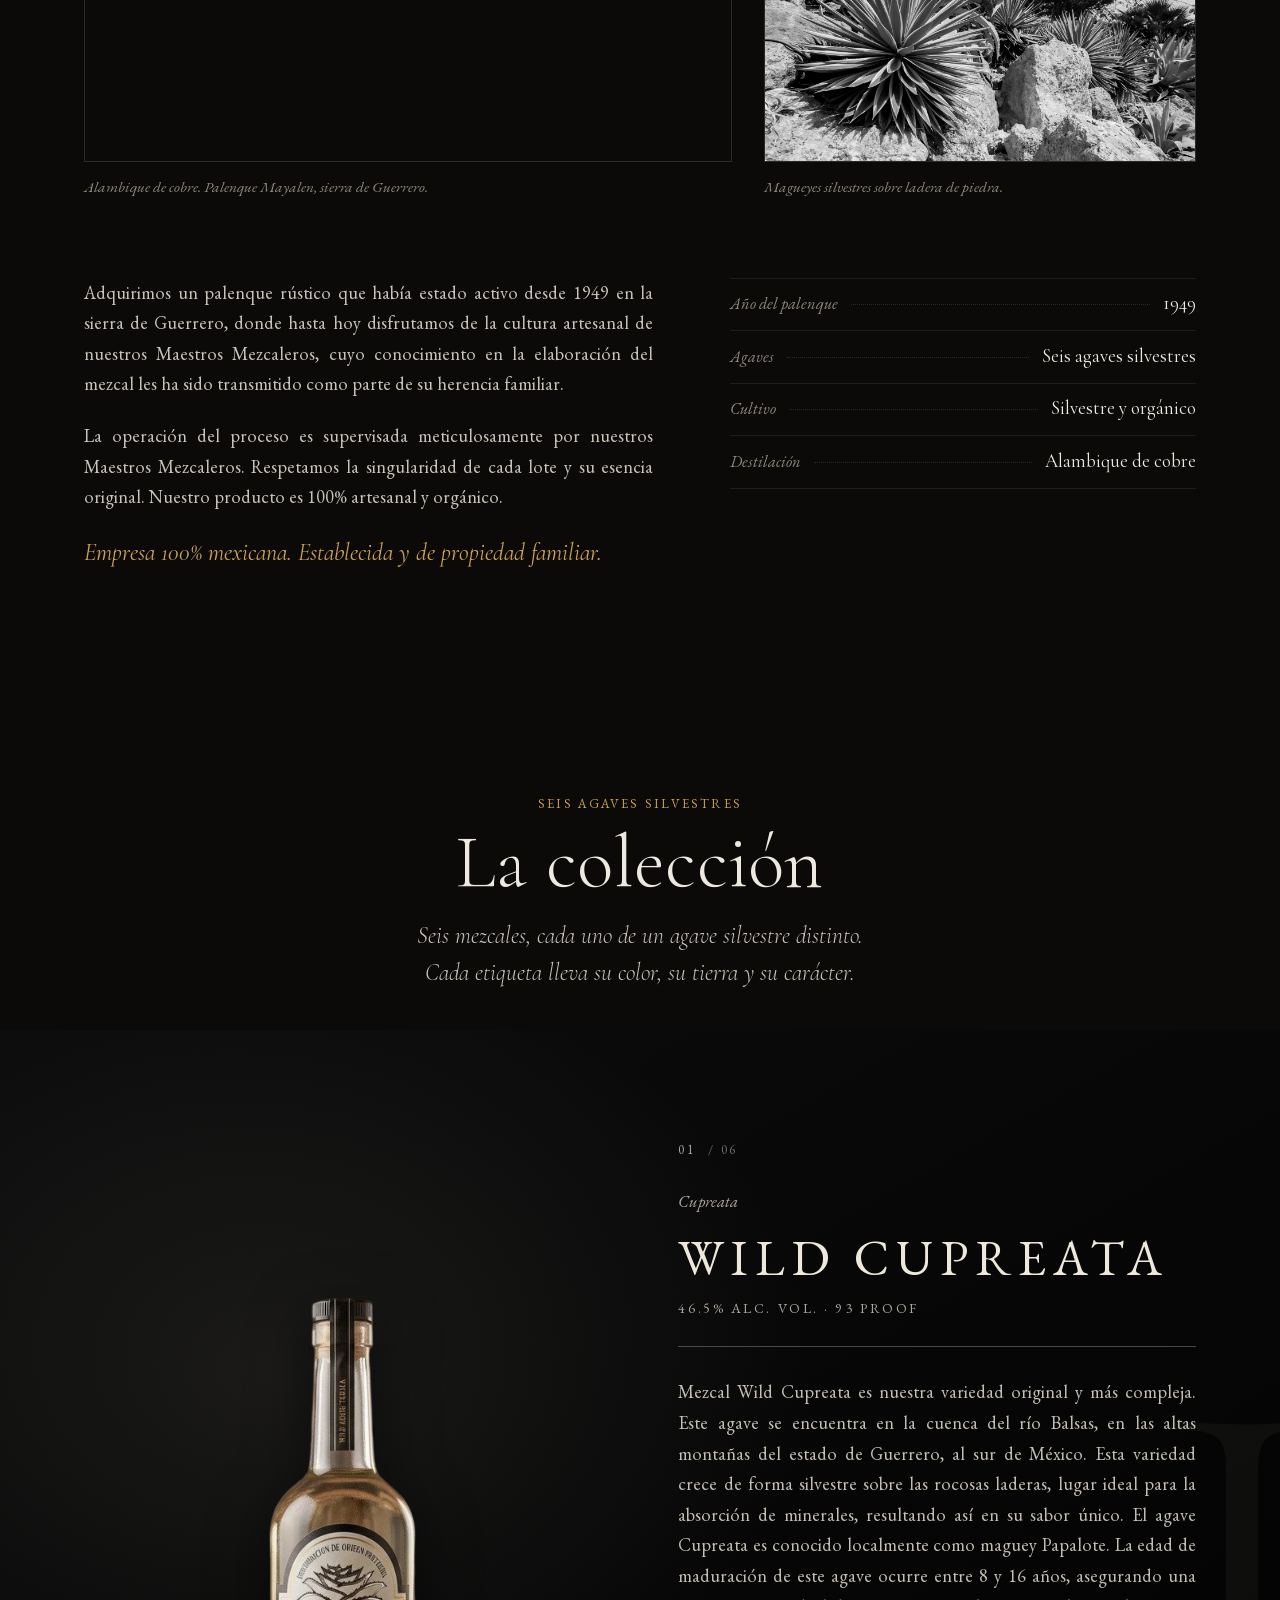
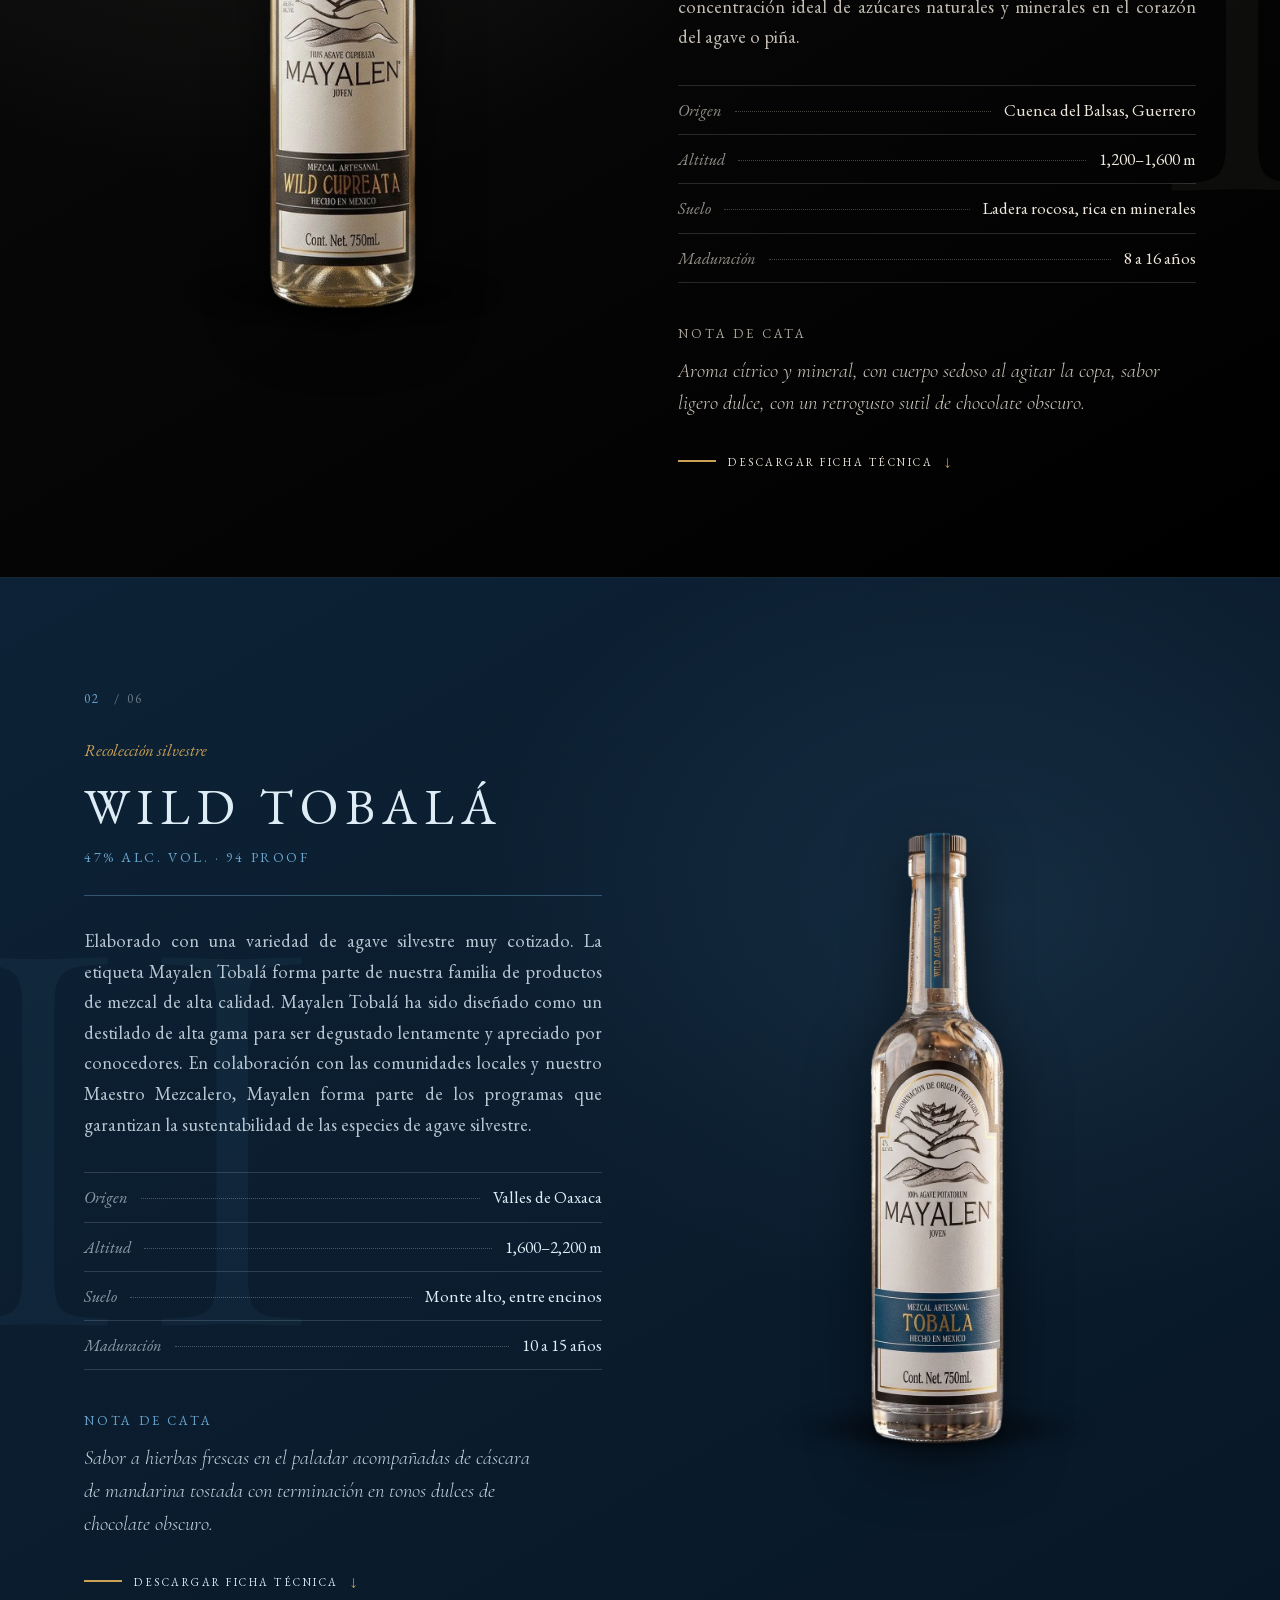
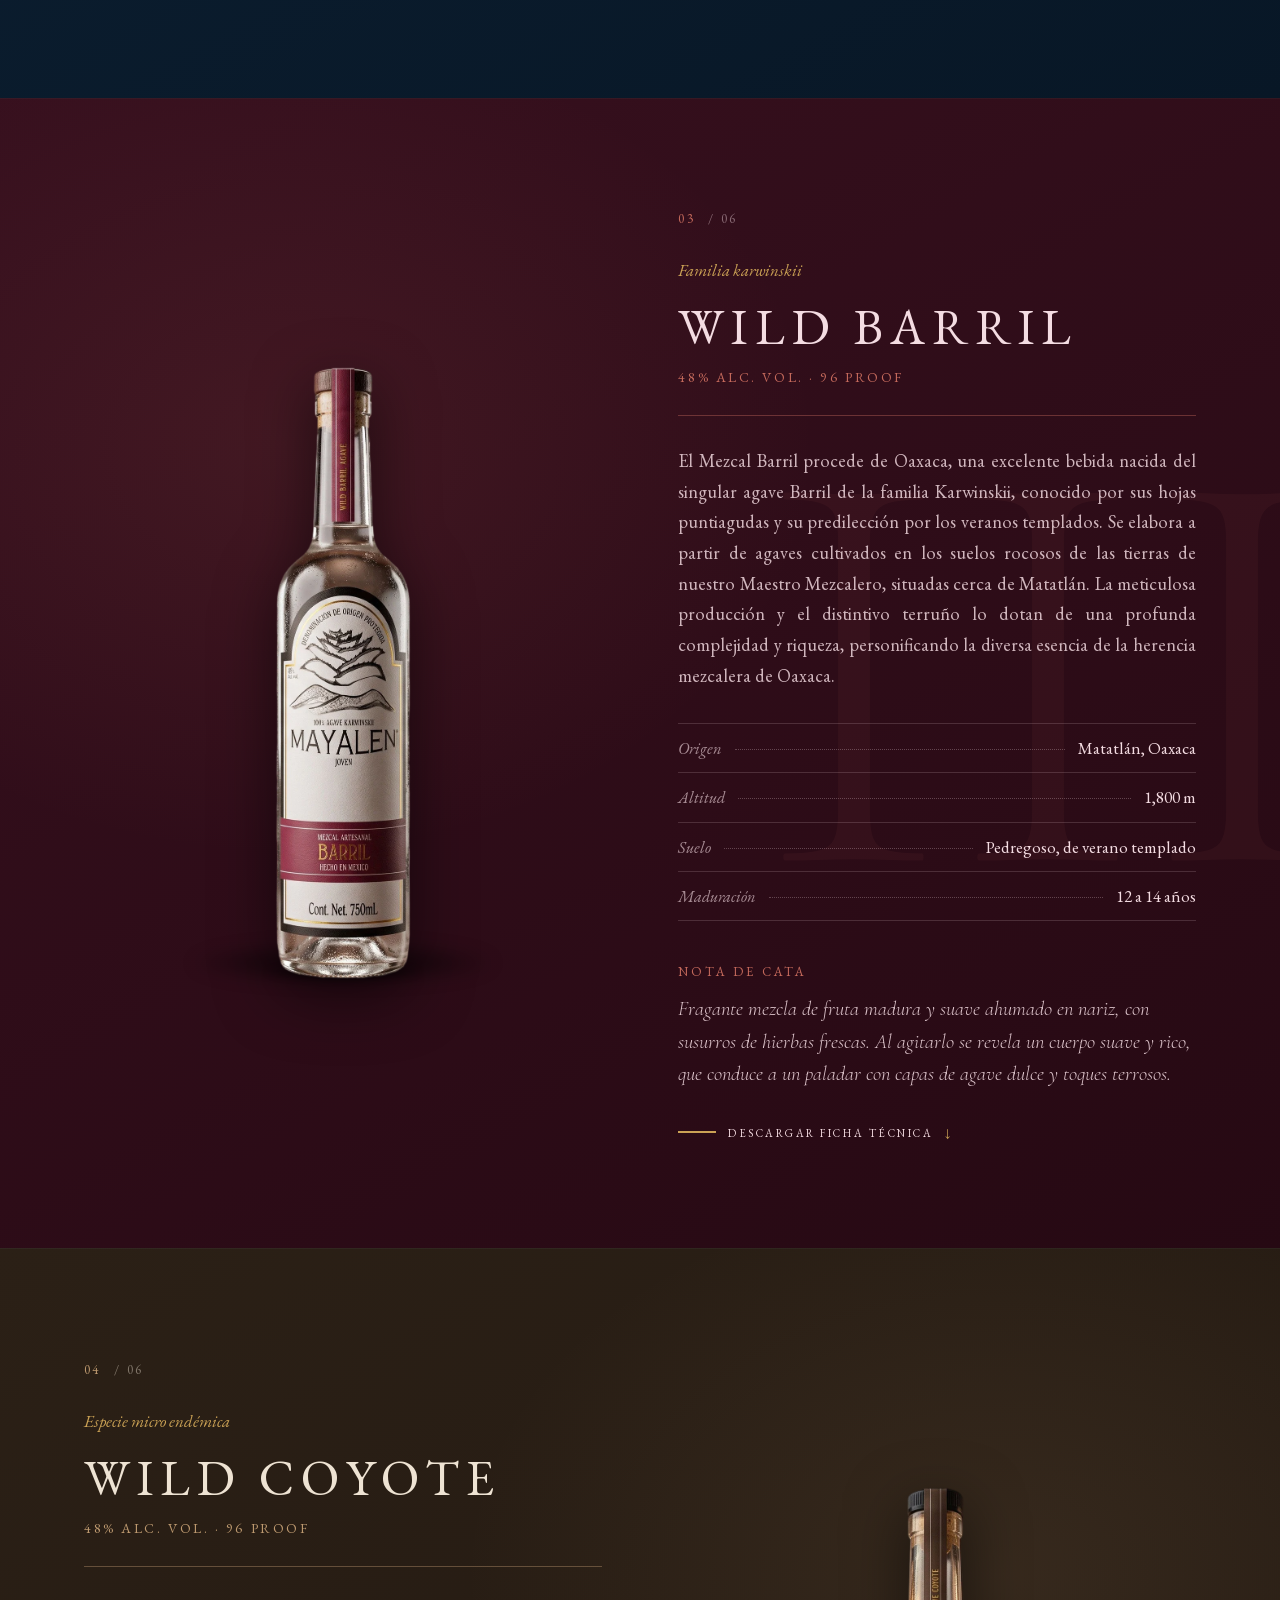
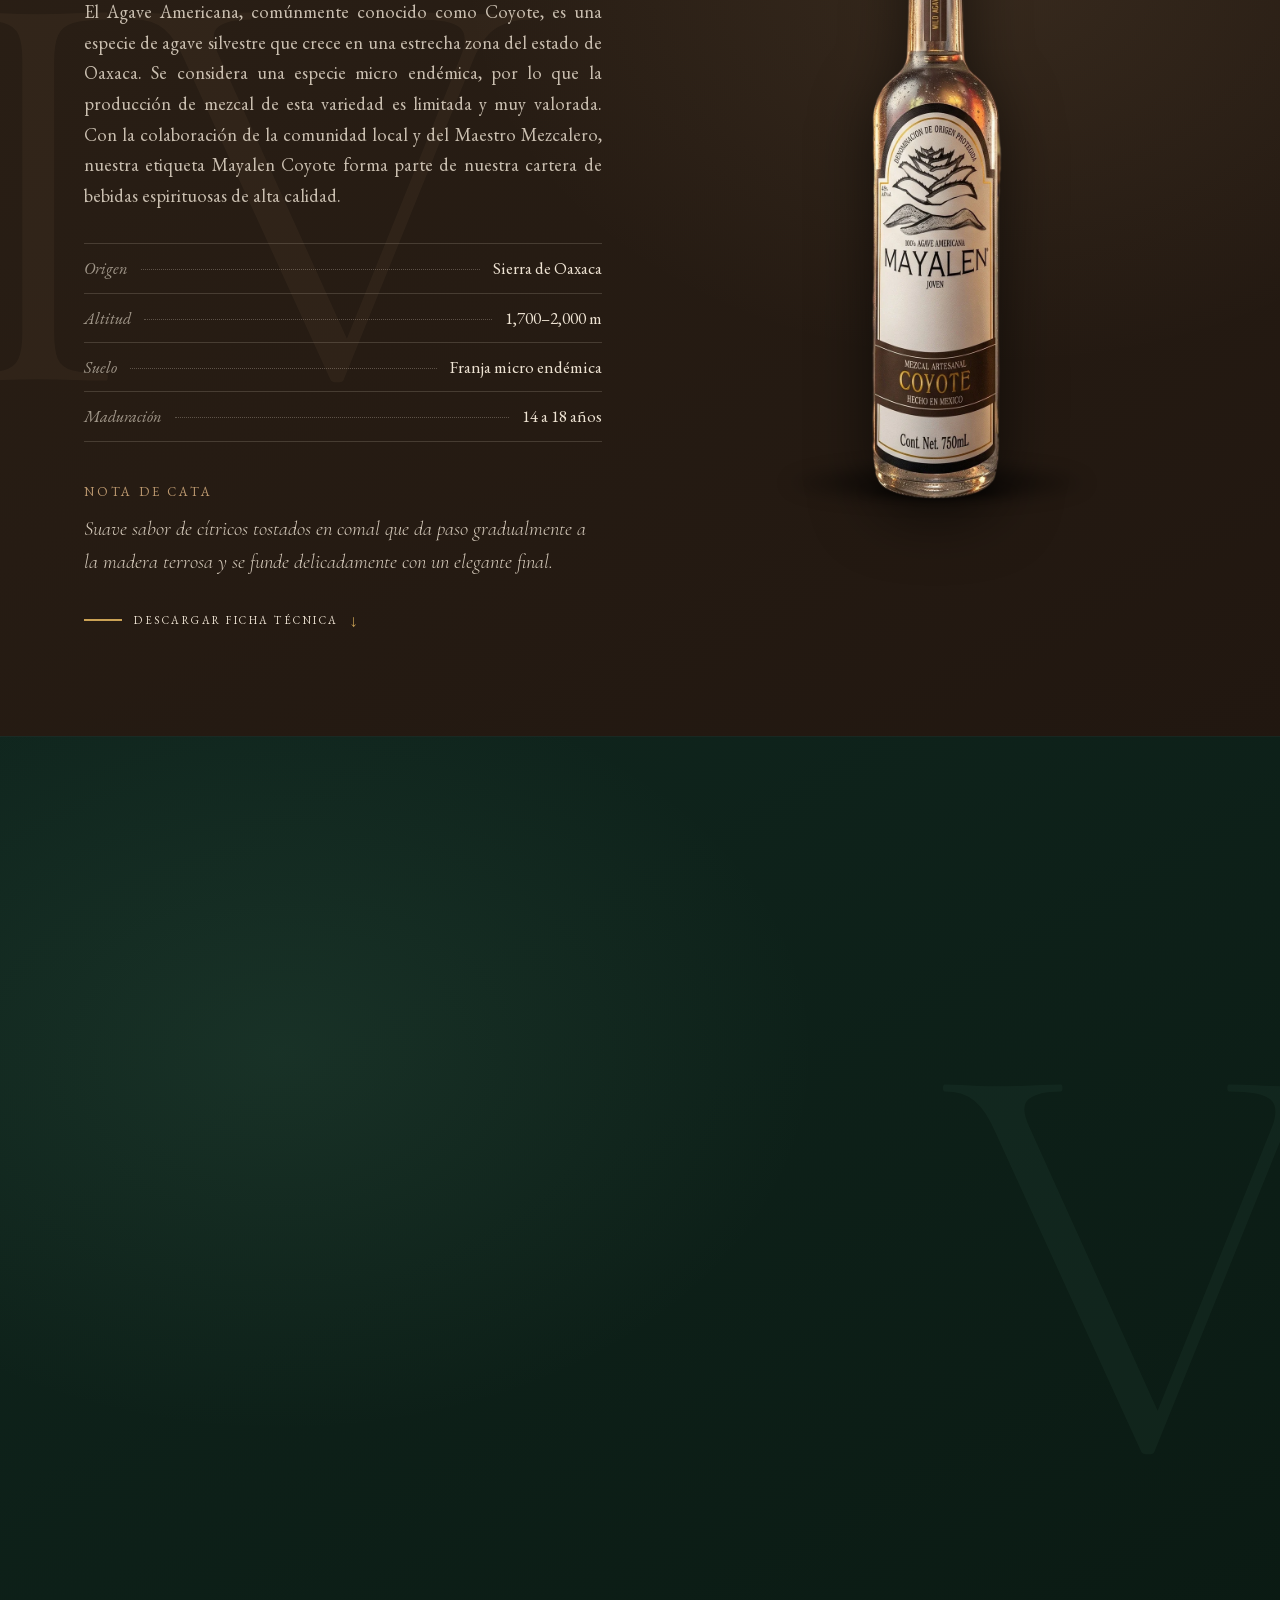
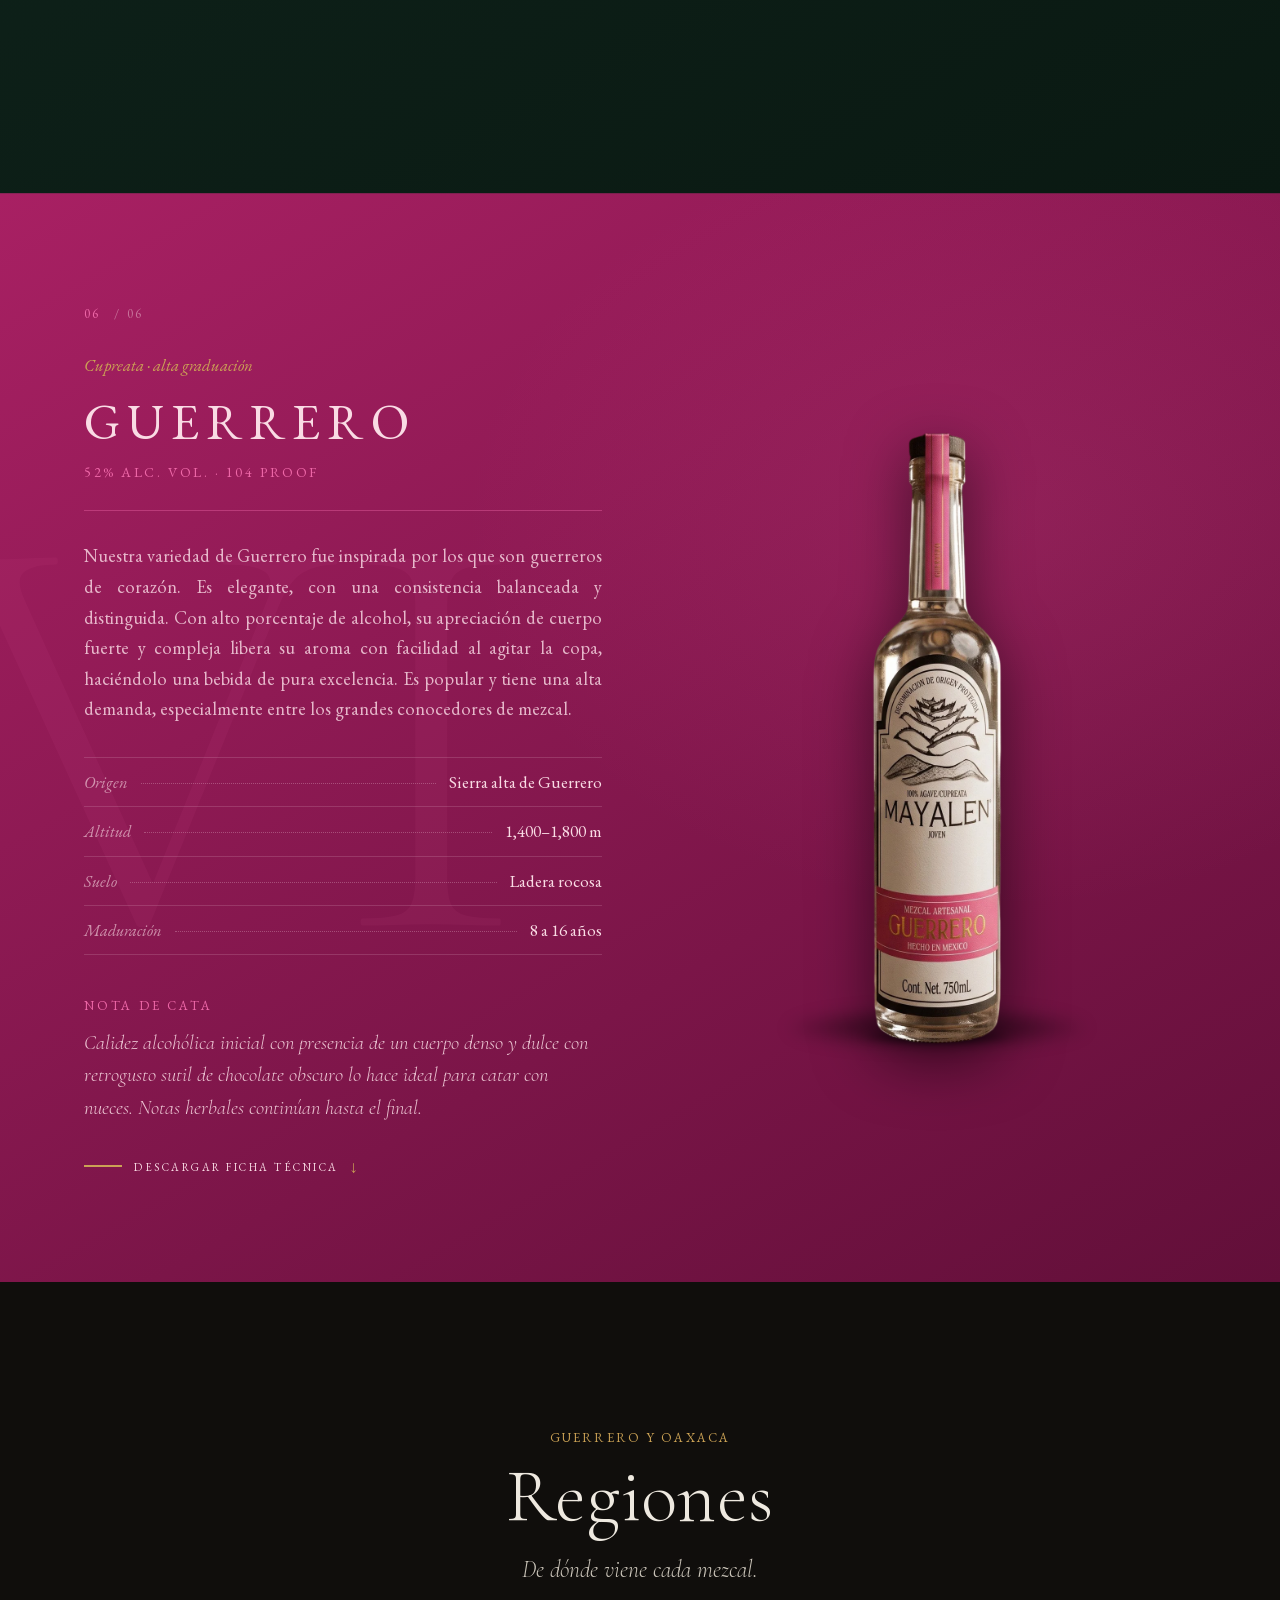
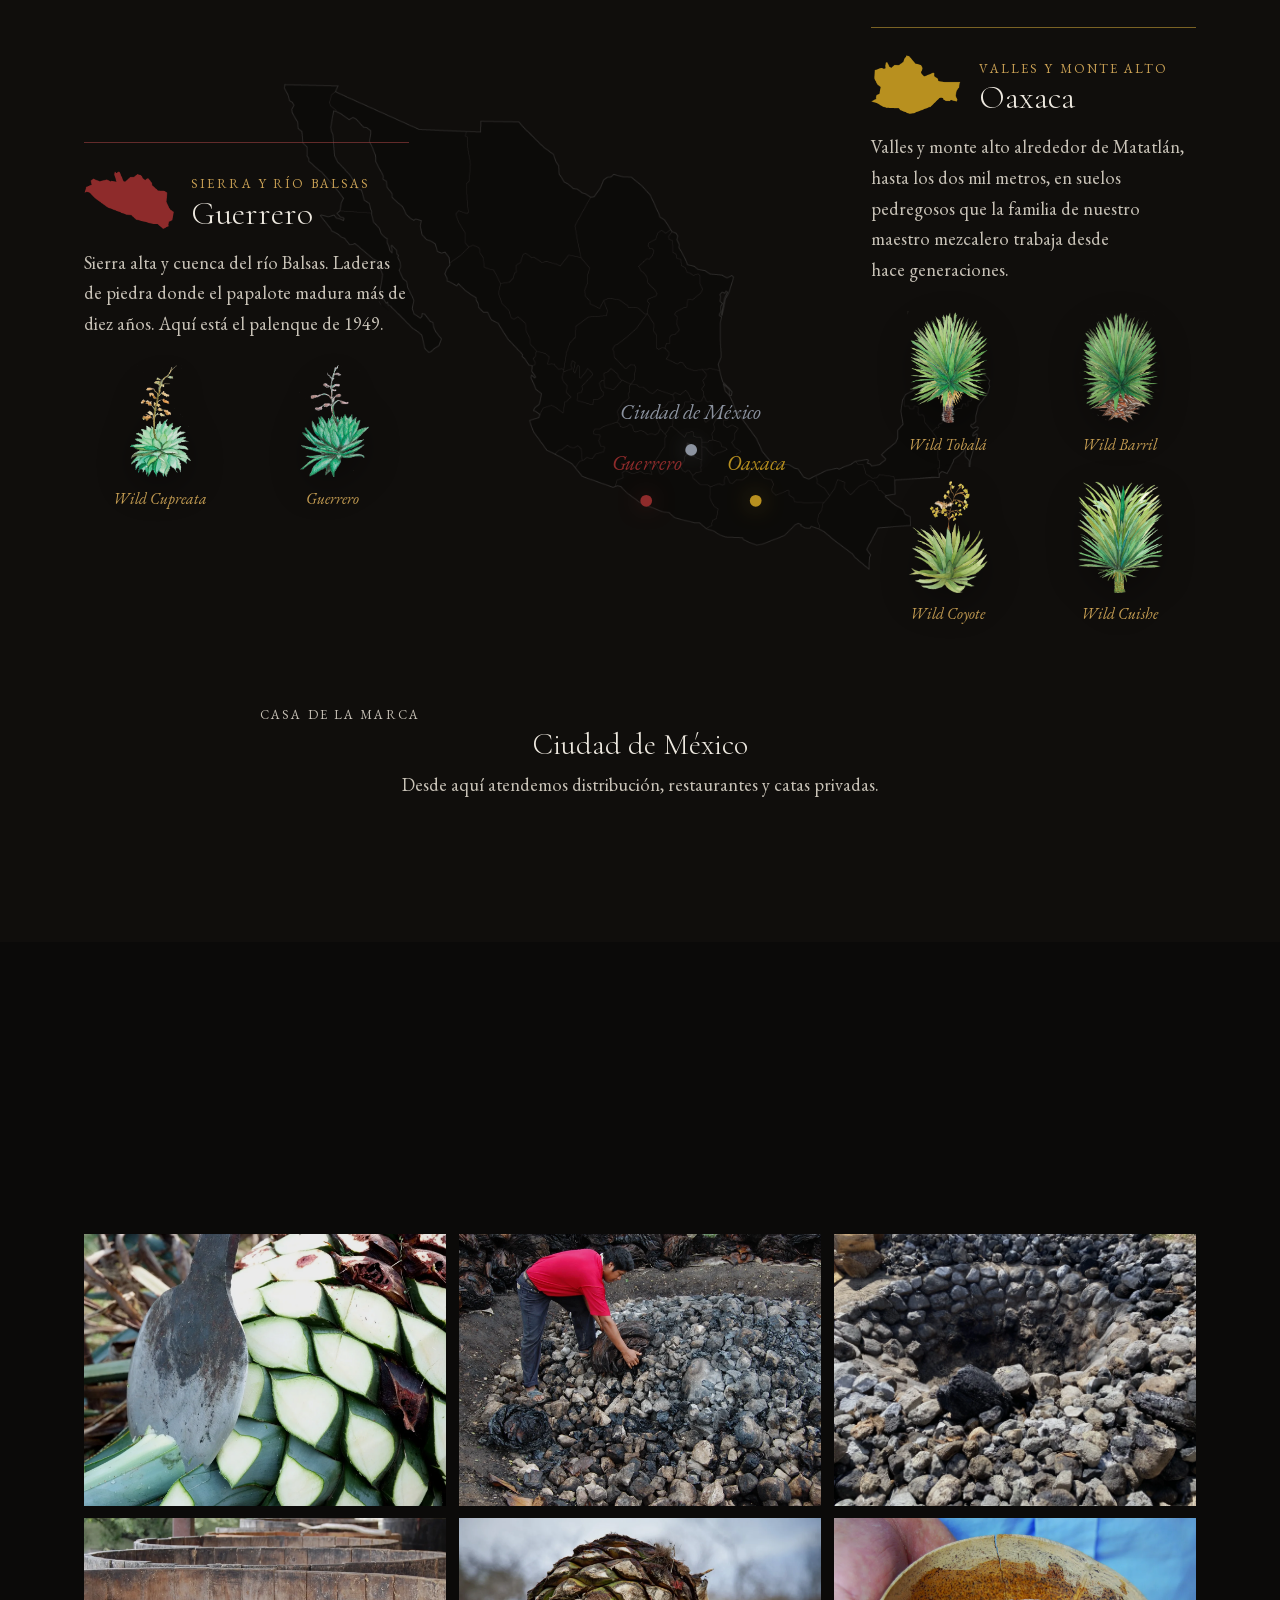
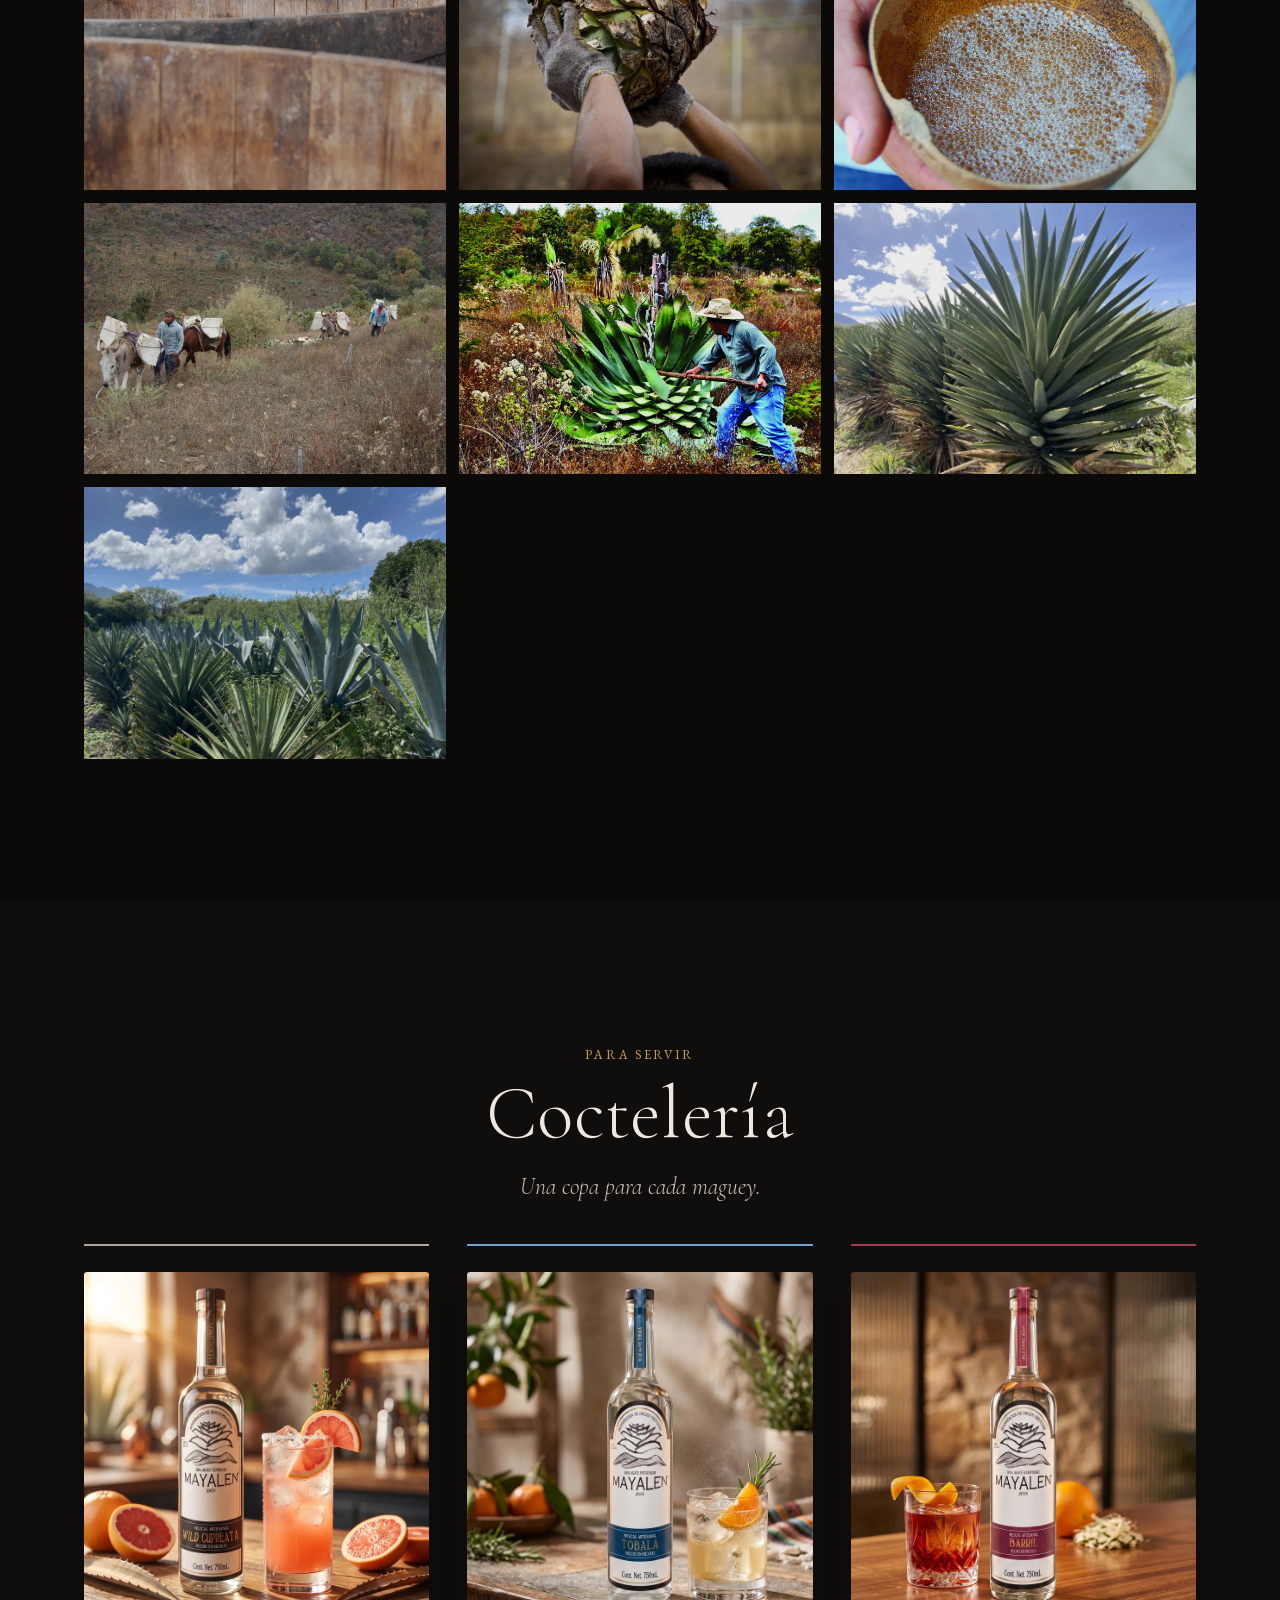
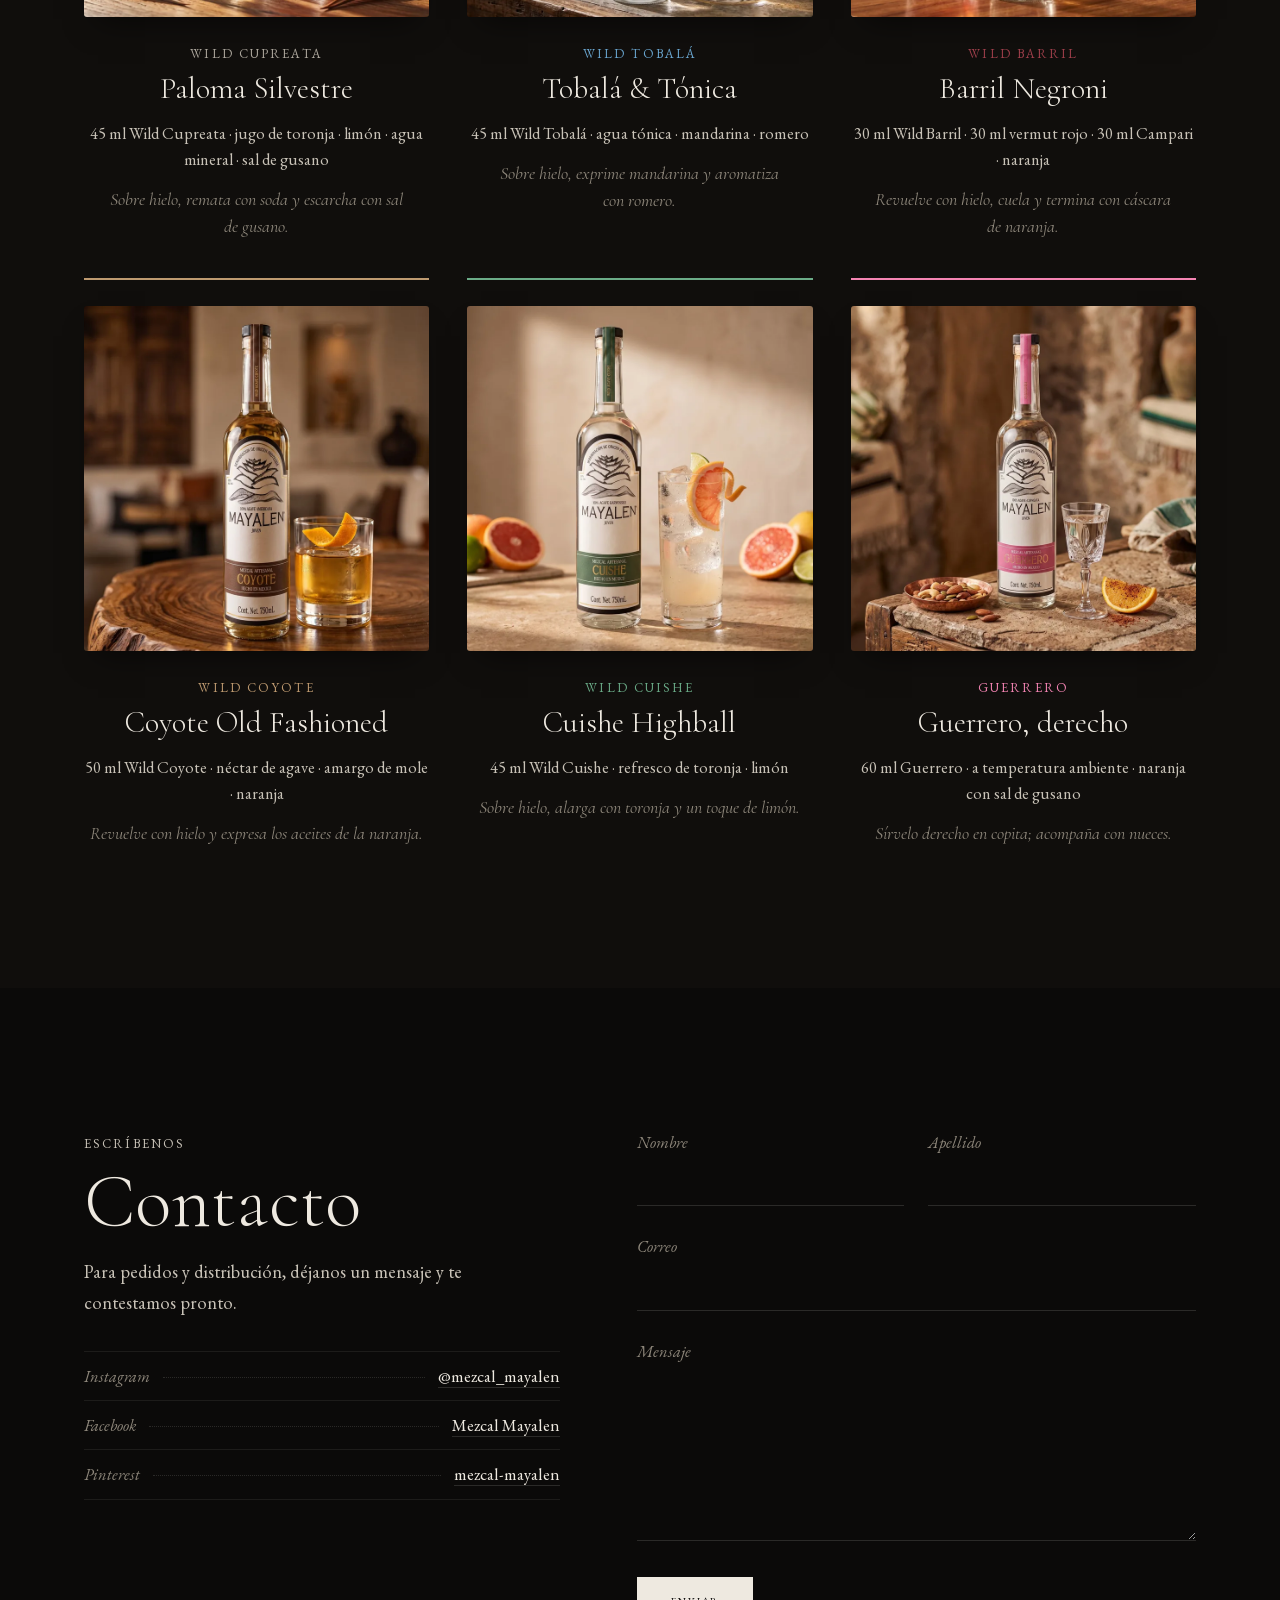
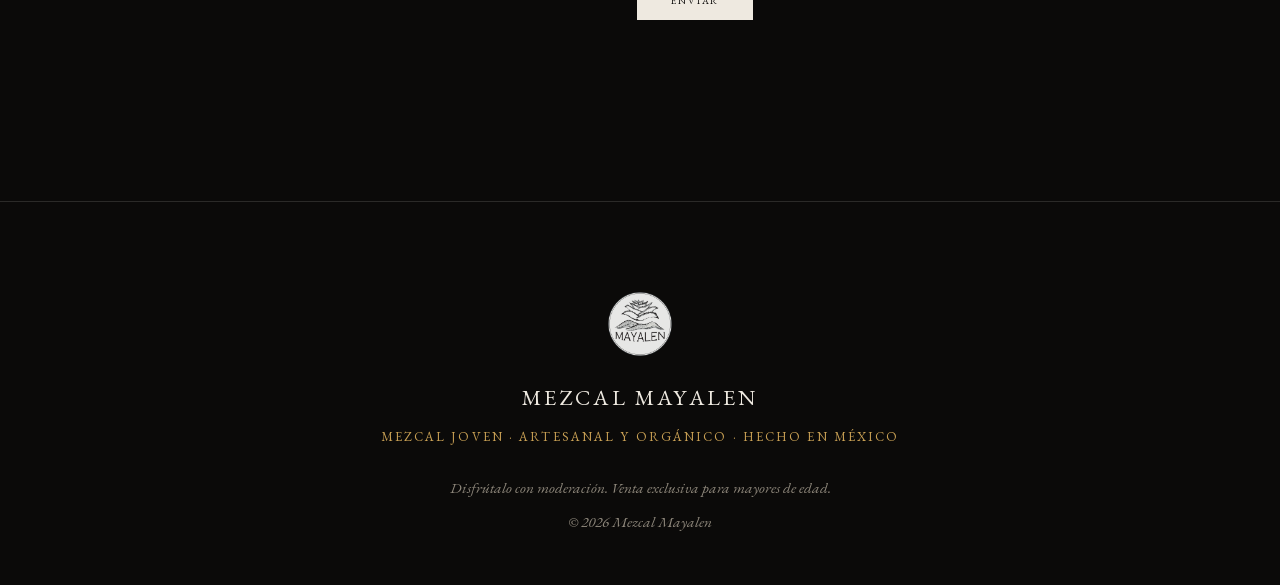
==== commit eed9be96: "Revert plate eyebrow to original italic gold (keep gold on the Descargar link); CSS v=8" ====
--- a/index.html
+++ b/index.html
@@ -21,7 +21,7 @@
 <link rel="preload" as="font" type="font/woff2" href="assets/fonts/cormorant-garamond-normal-300.woff2" crossorigin />
 <link rel="preload" as="font" type="font/woff2" href="assets/fonts/eb-garamond-normal-400.woff2" crossorigin />
 <link rel="preload" as="image" href="assets/web/hero-bottles.webp" />
-<link rel="stylesheet" href="css/style.css?v=7" />
+<link rel="stylesheet" href="css/style.css?v=8" />
 </head>
 
 <body class="is-locked">
--- a/css/style.css
+++ b/css/style.css
@@ -325,8 +325,8 @@
 .plate__index{display:flex;gap:.8rem;align-items:baseline;font-family:var(--text);
   font-size:1.17rem;font-variant-caps:all-small-caps;letter-spacing:.13em;color:var(--accent);margin:0 0 1.5rem;}
 .plate__index span:last-child{color:color-mix(in srgb,var(--pale) 45%,transparent);}
-.plate__local{font-family:var(--text);font-variant-caps:all-small-caps;letter-spacing:.2em;
-  font-size:1.05rem;font-weight:500;color:var(--gold);margin:0 0 .55rem;}
+.plate__local{font-family:var(--text);font-style:italic;font-size:1.05rem;
+  color:var(--gold);margin:0 0 .35rem;}
 .plate[data-agave="cupreata"] .plate__local{color:var(--accent);}
 .plate__name{font-family:var(--text);font-weight:400;font-variant-caps:all-small-caps;
   letter-spacing:.1em;font-size:clamp(2.5rem,1.3rem + 3.9vw,4.7rem);line-height:.82;margin:0 0 .7rem;color:var(--pale);}
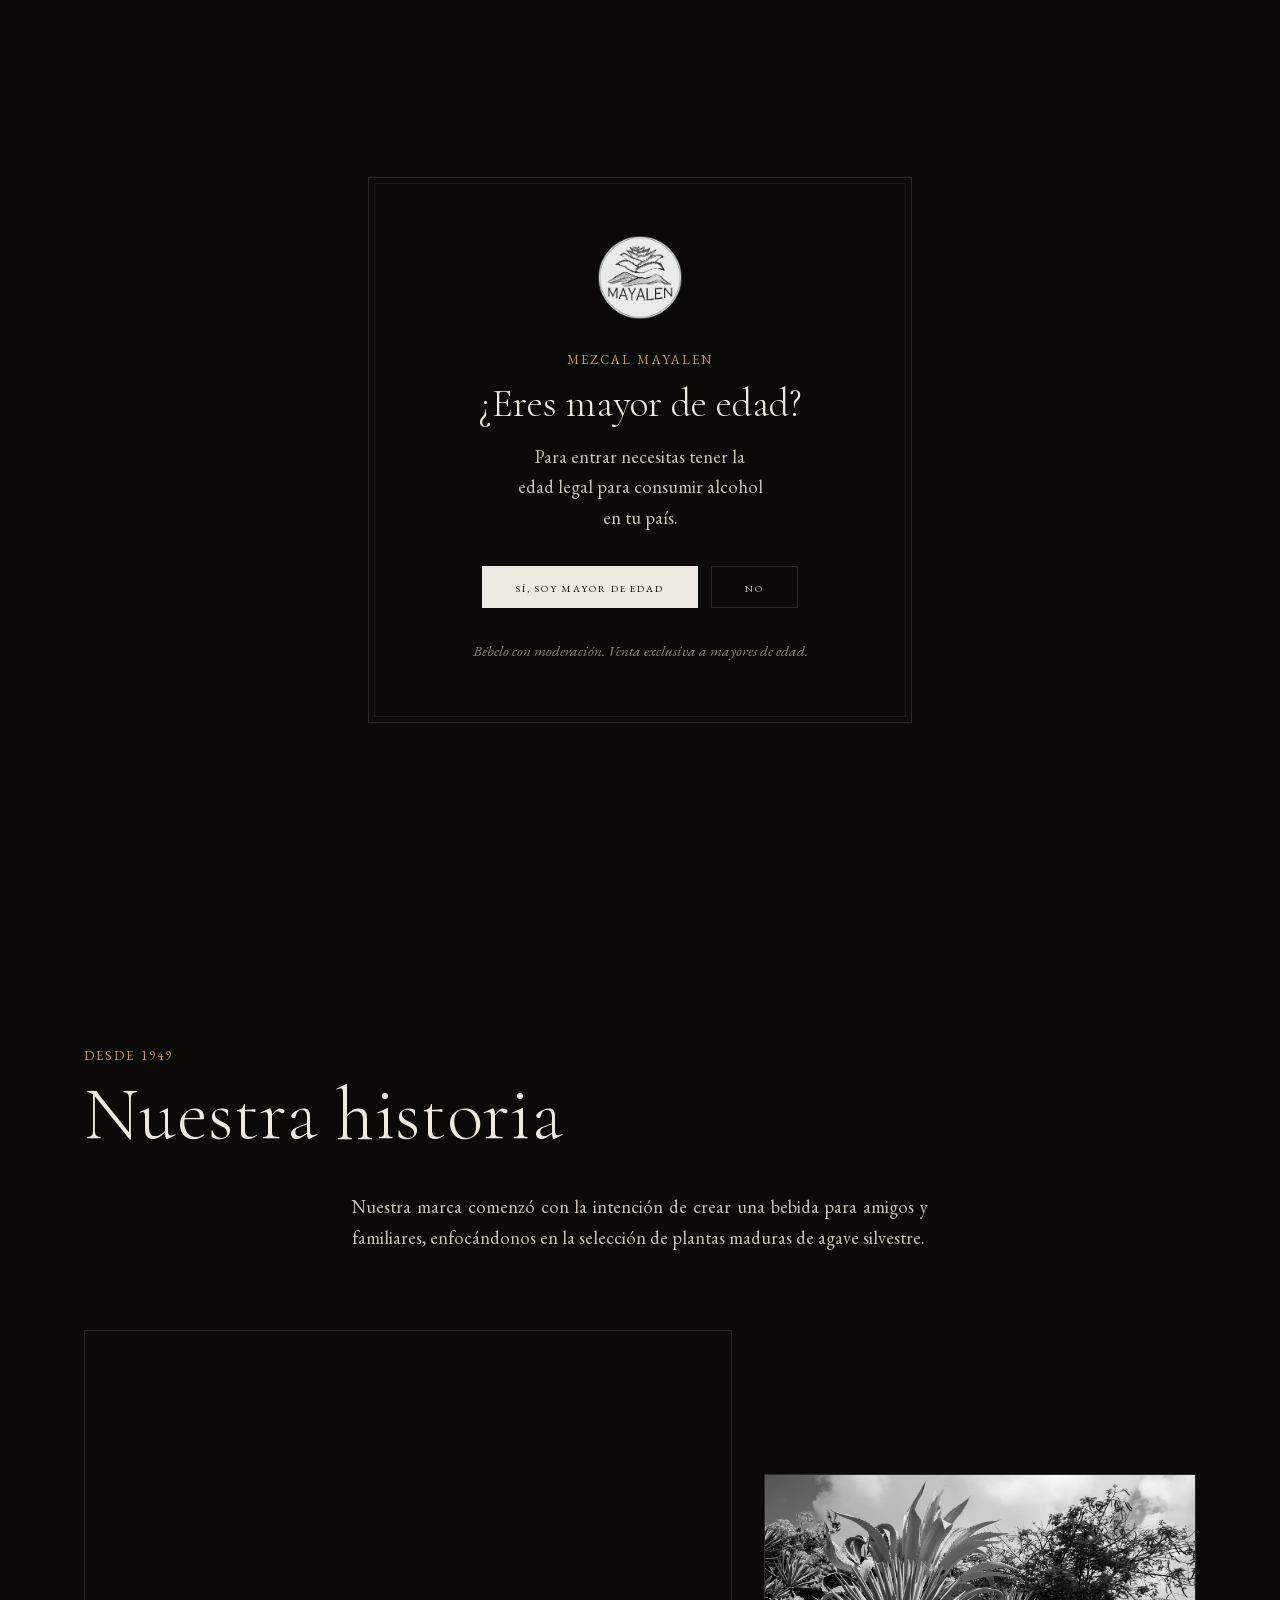
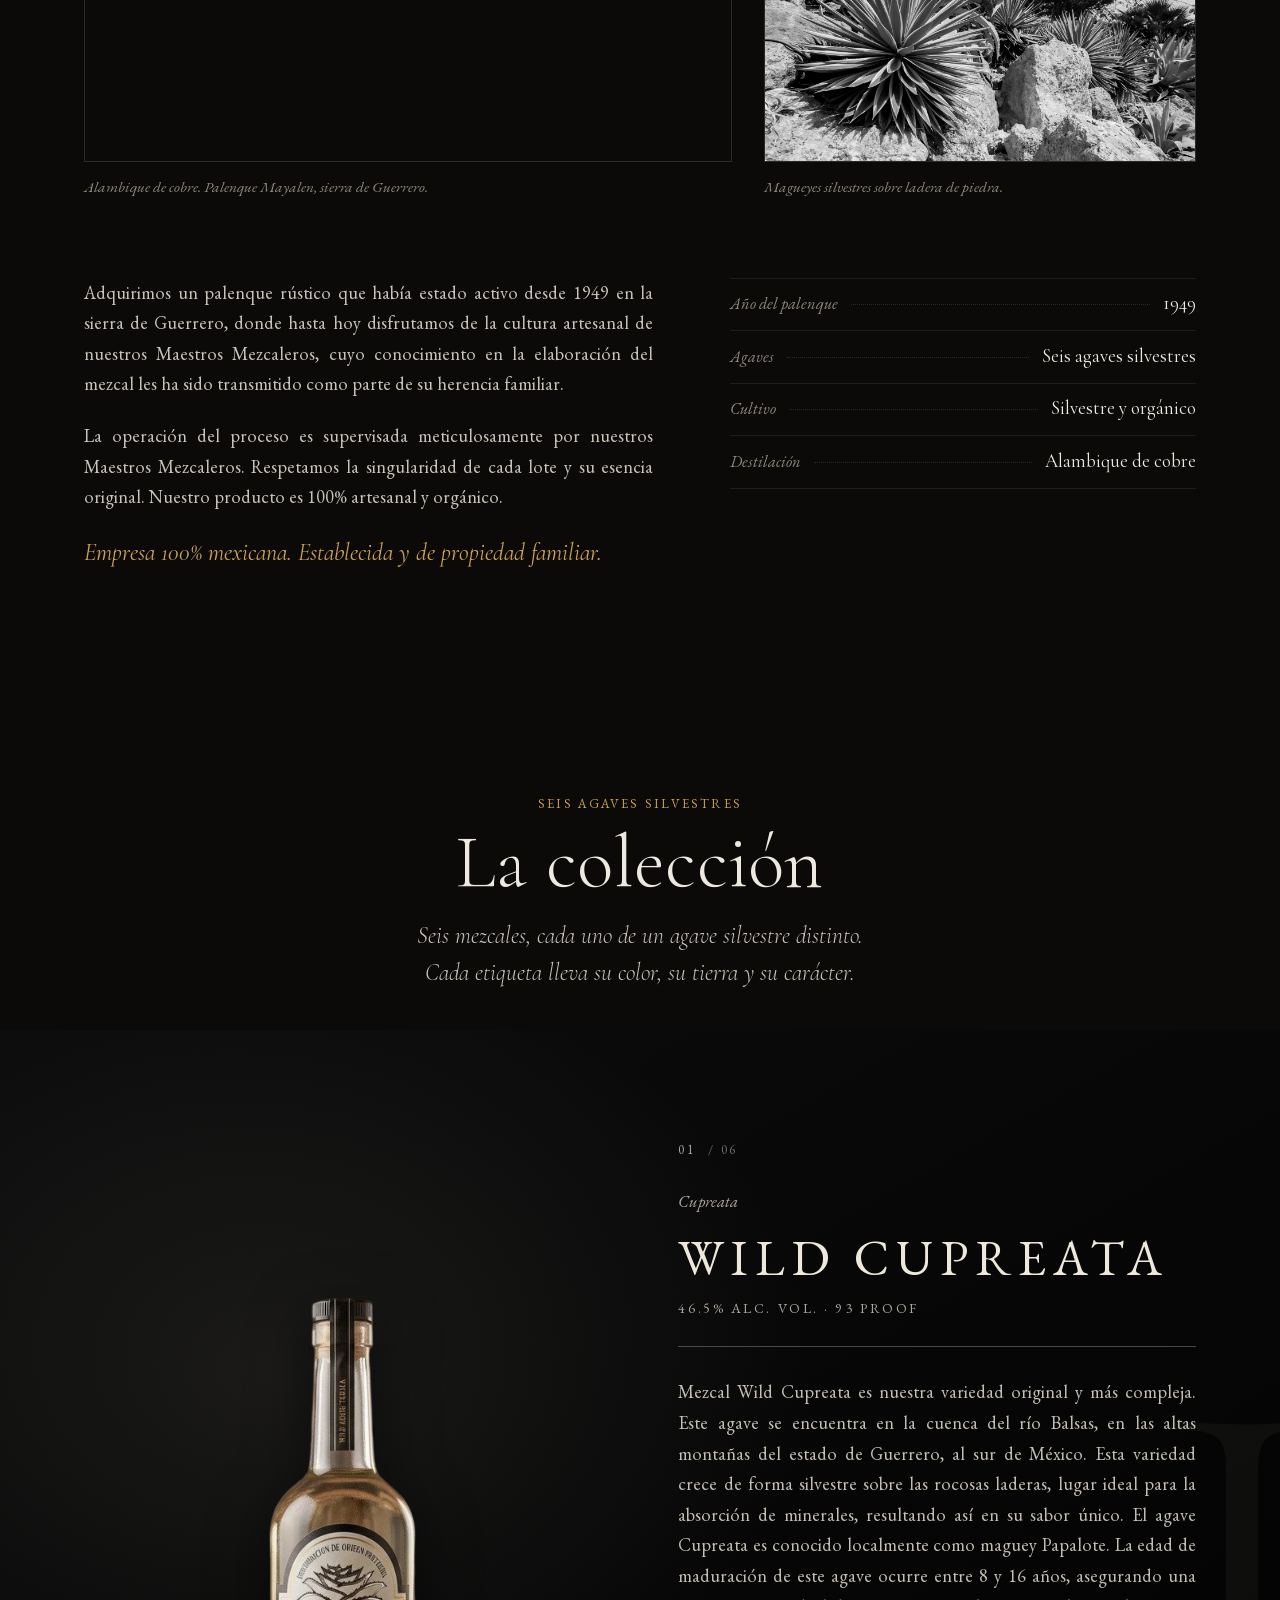
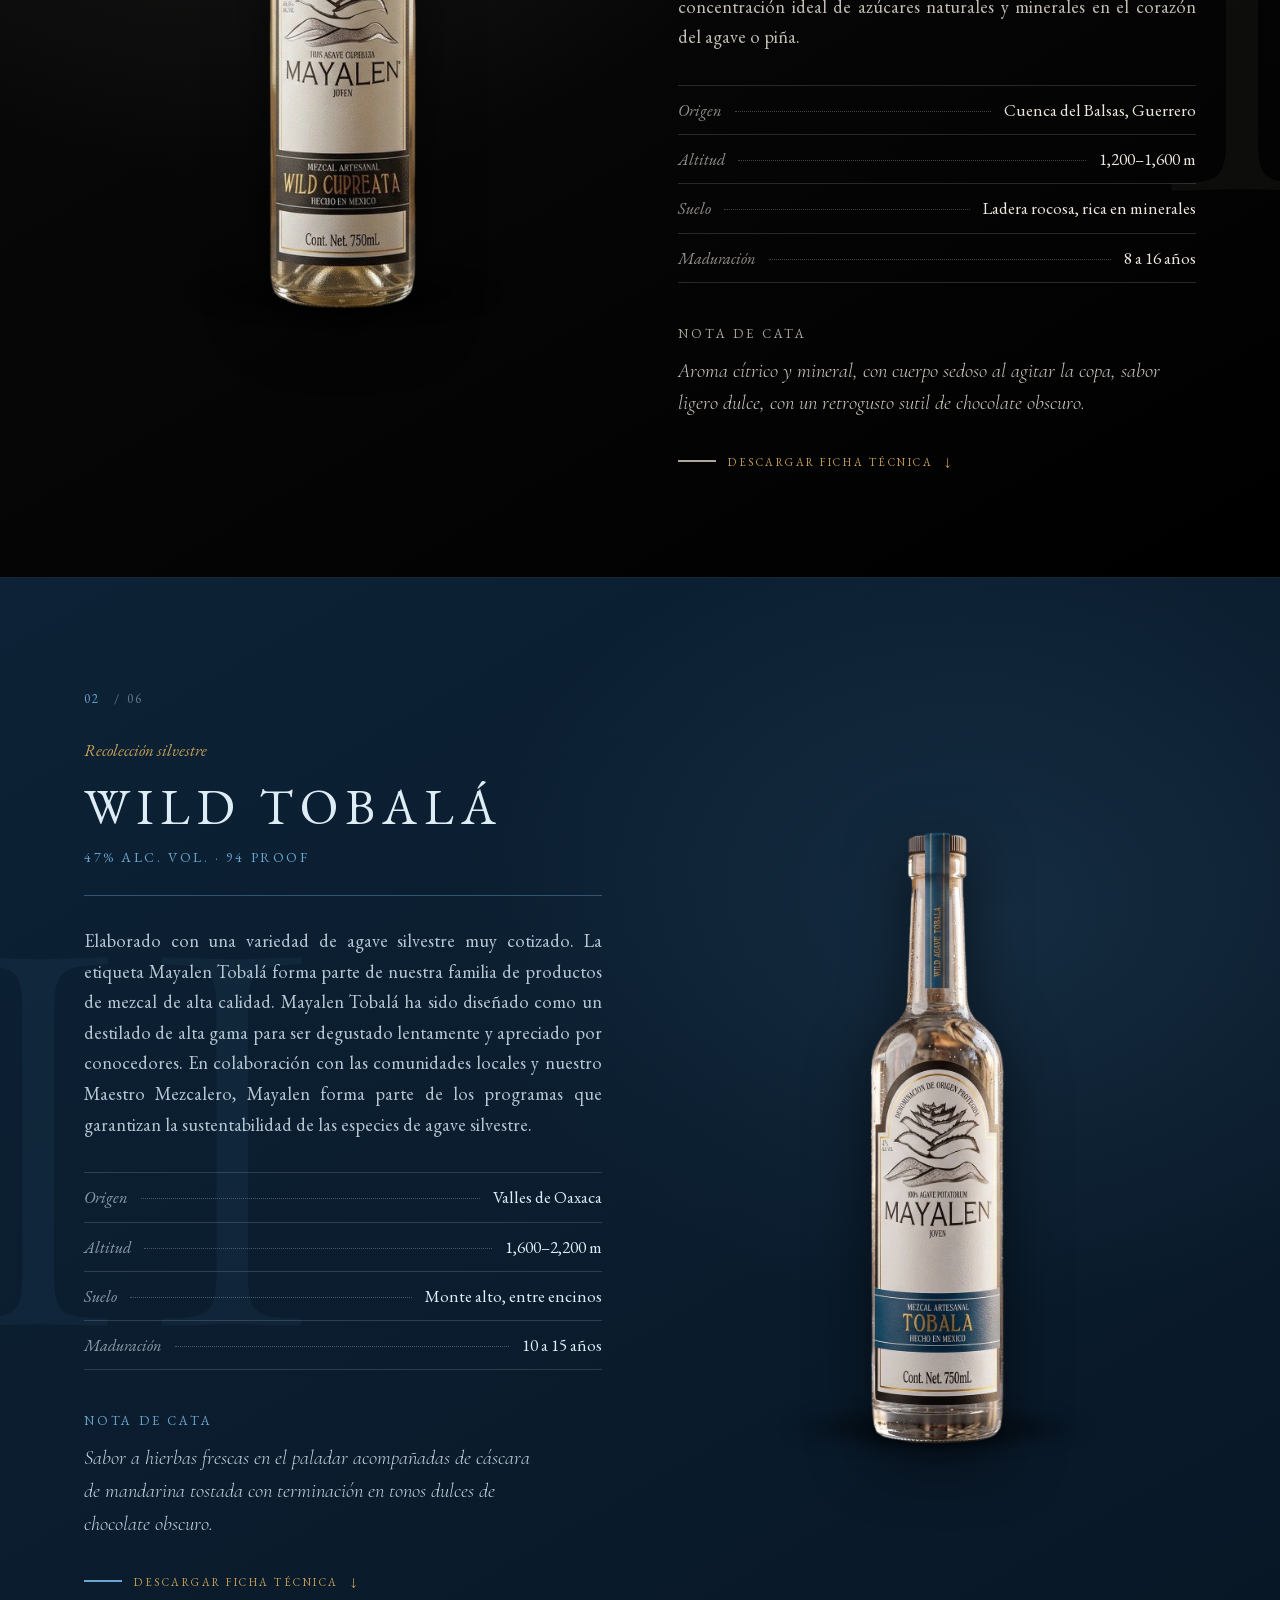
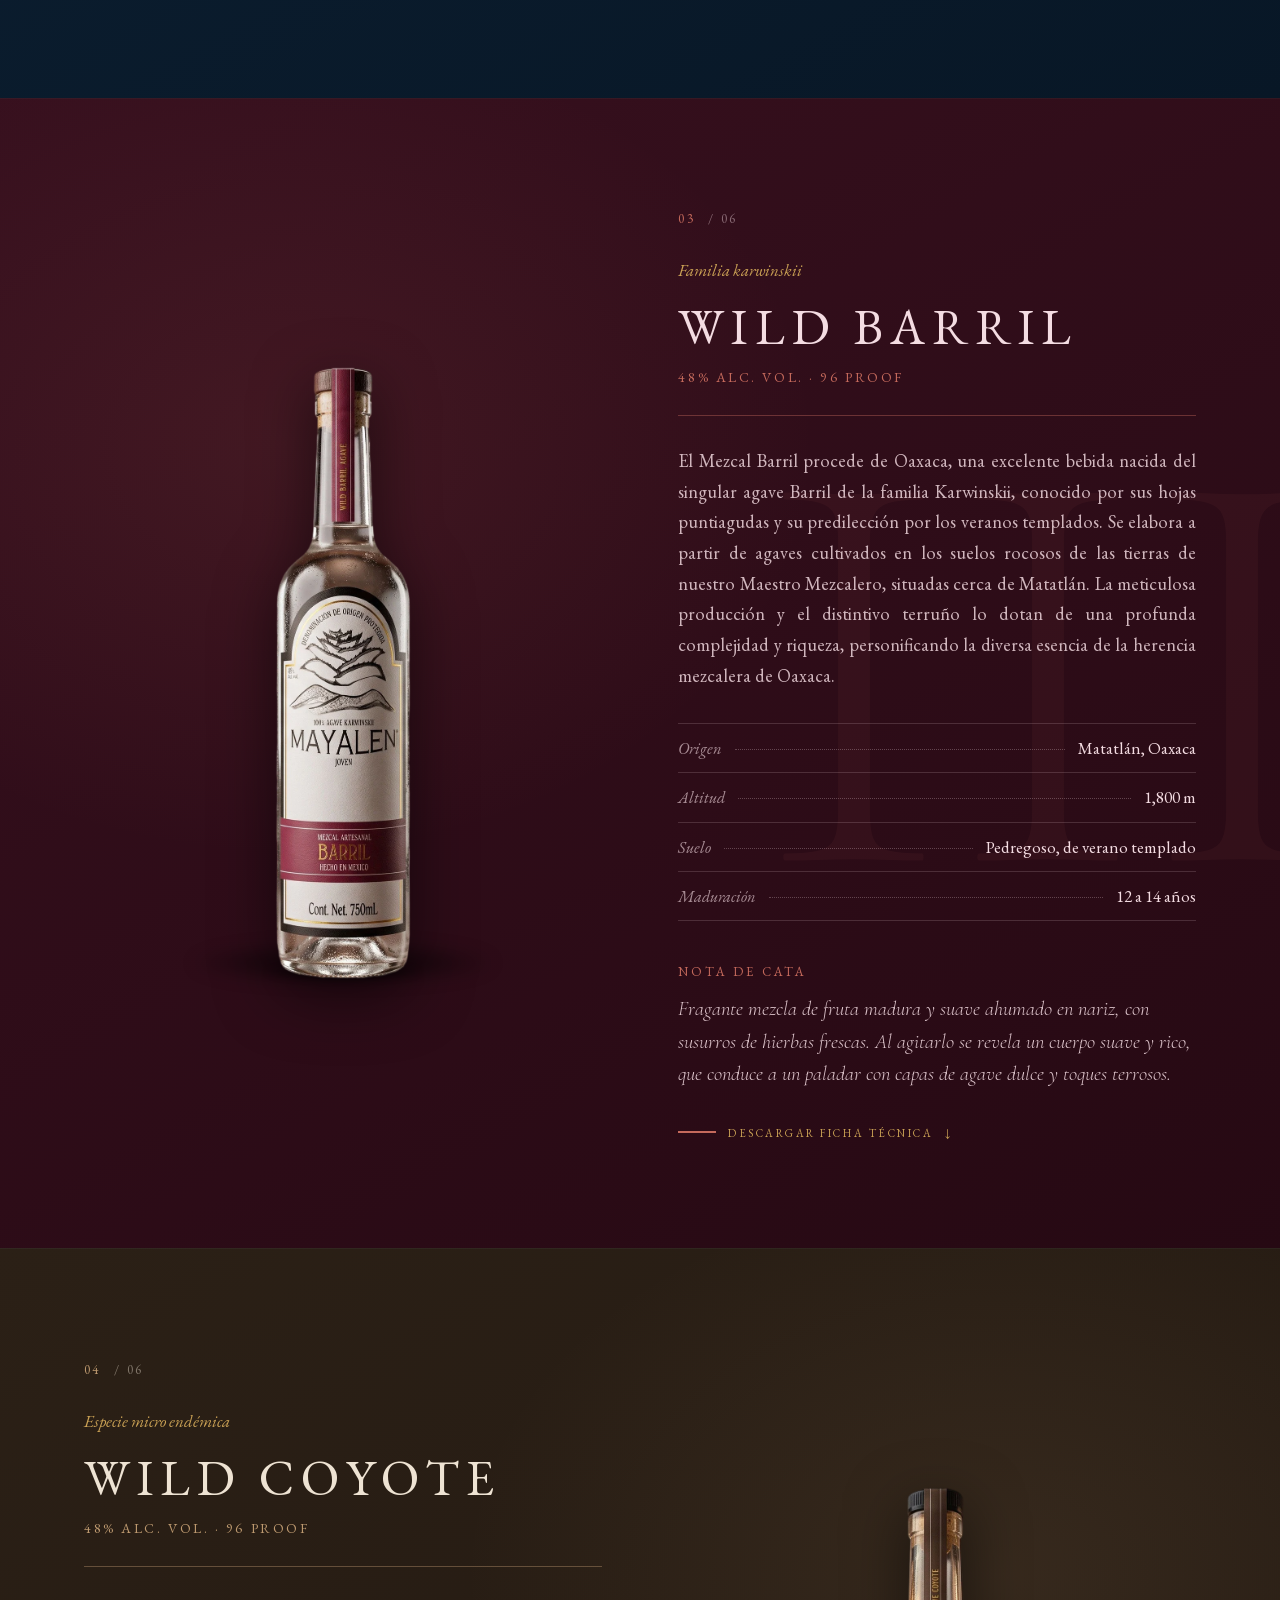
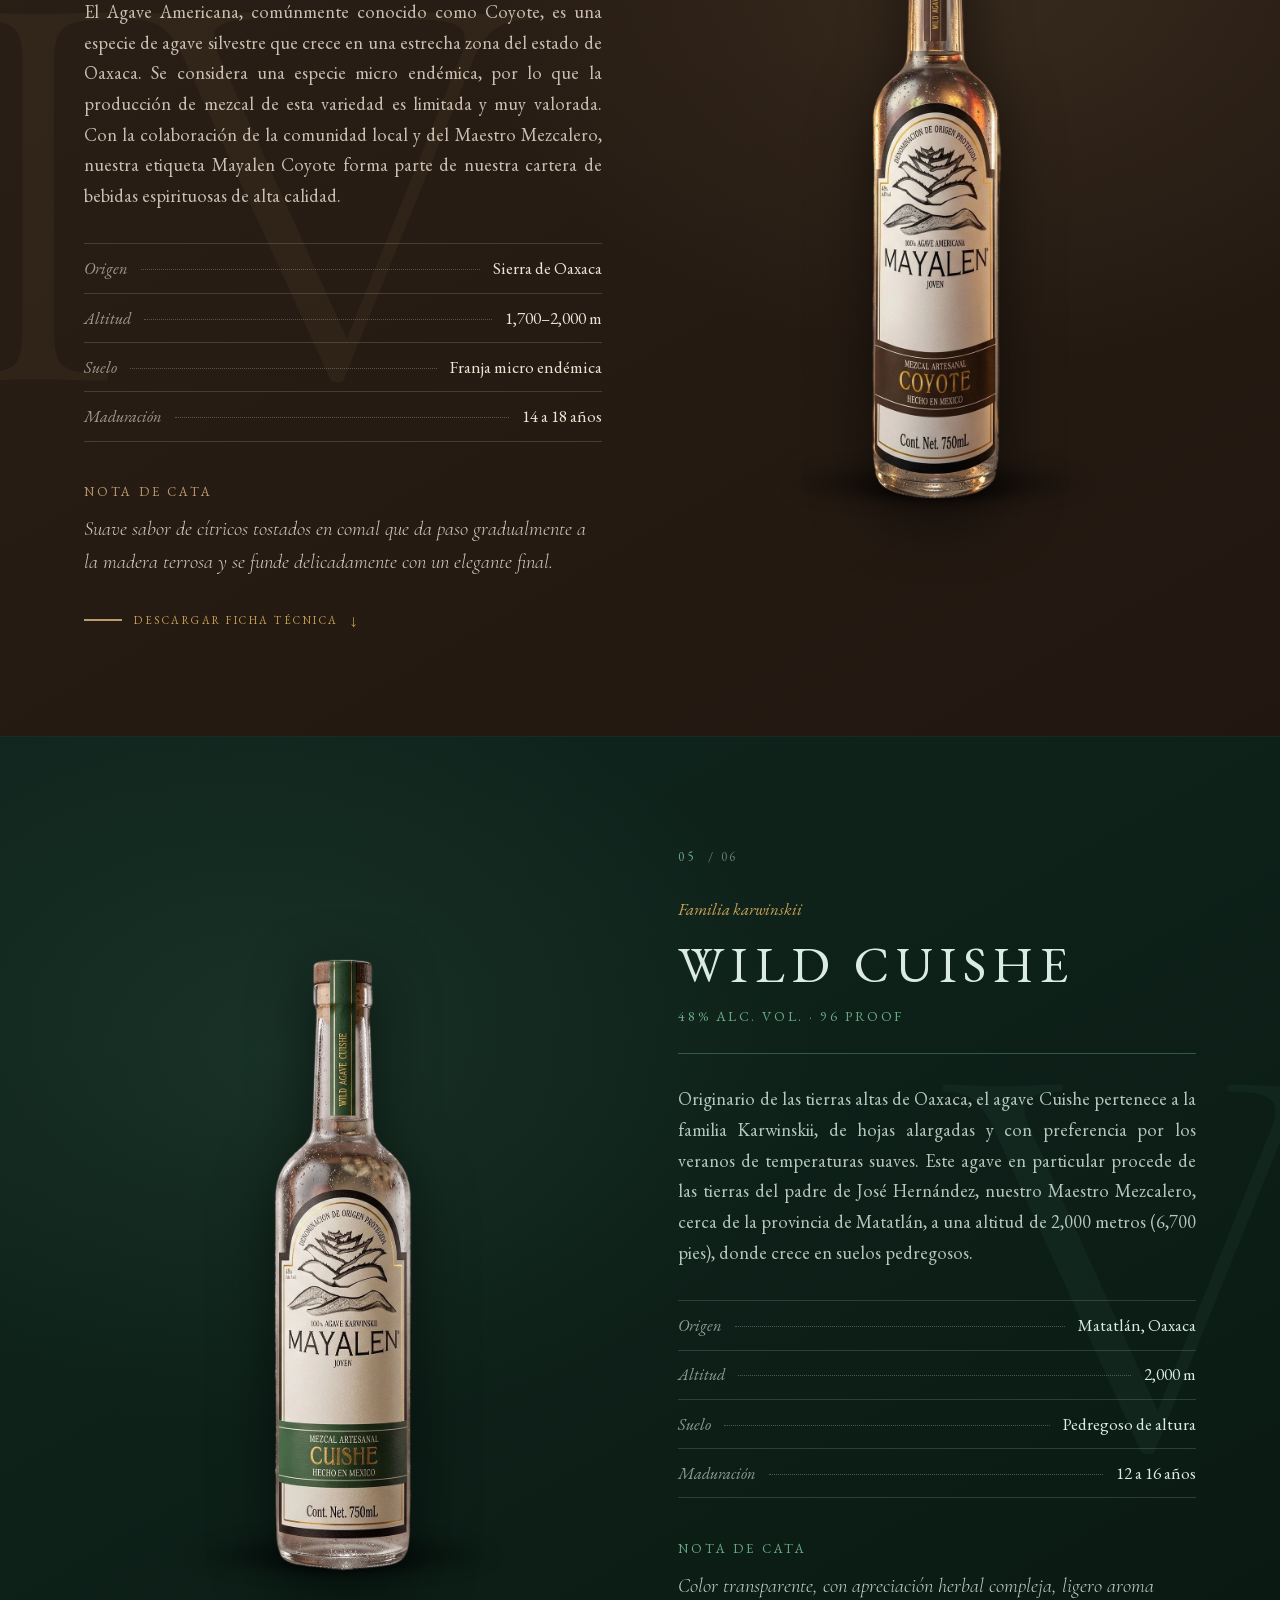
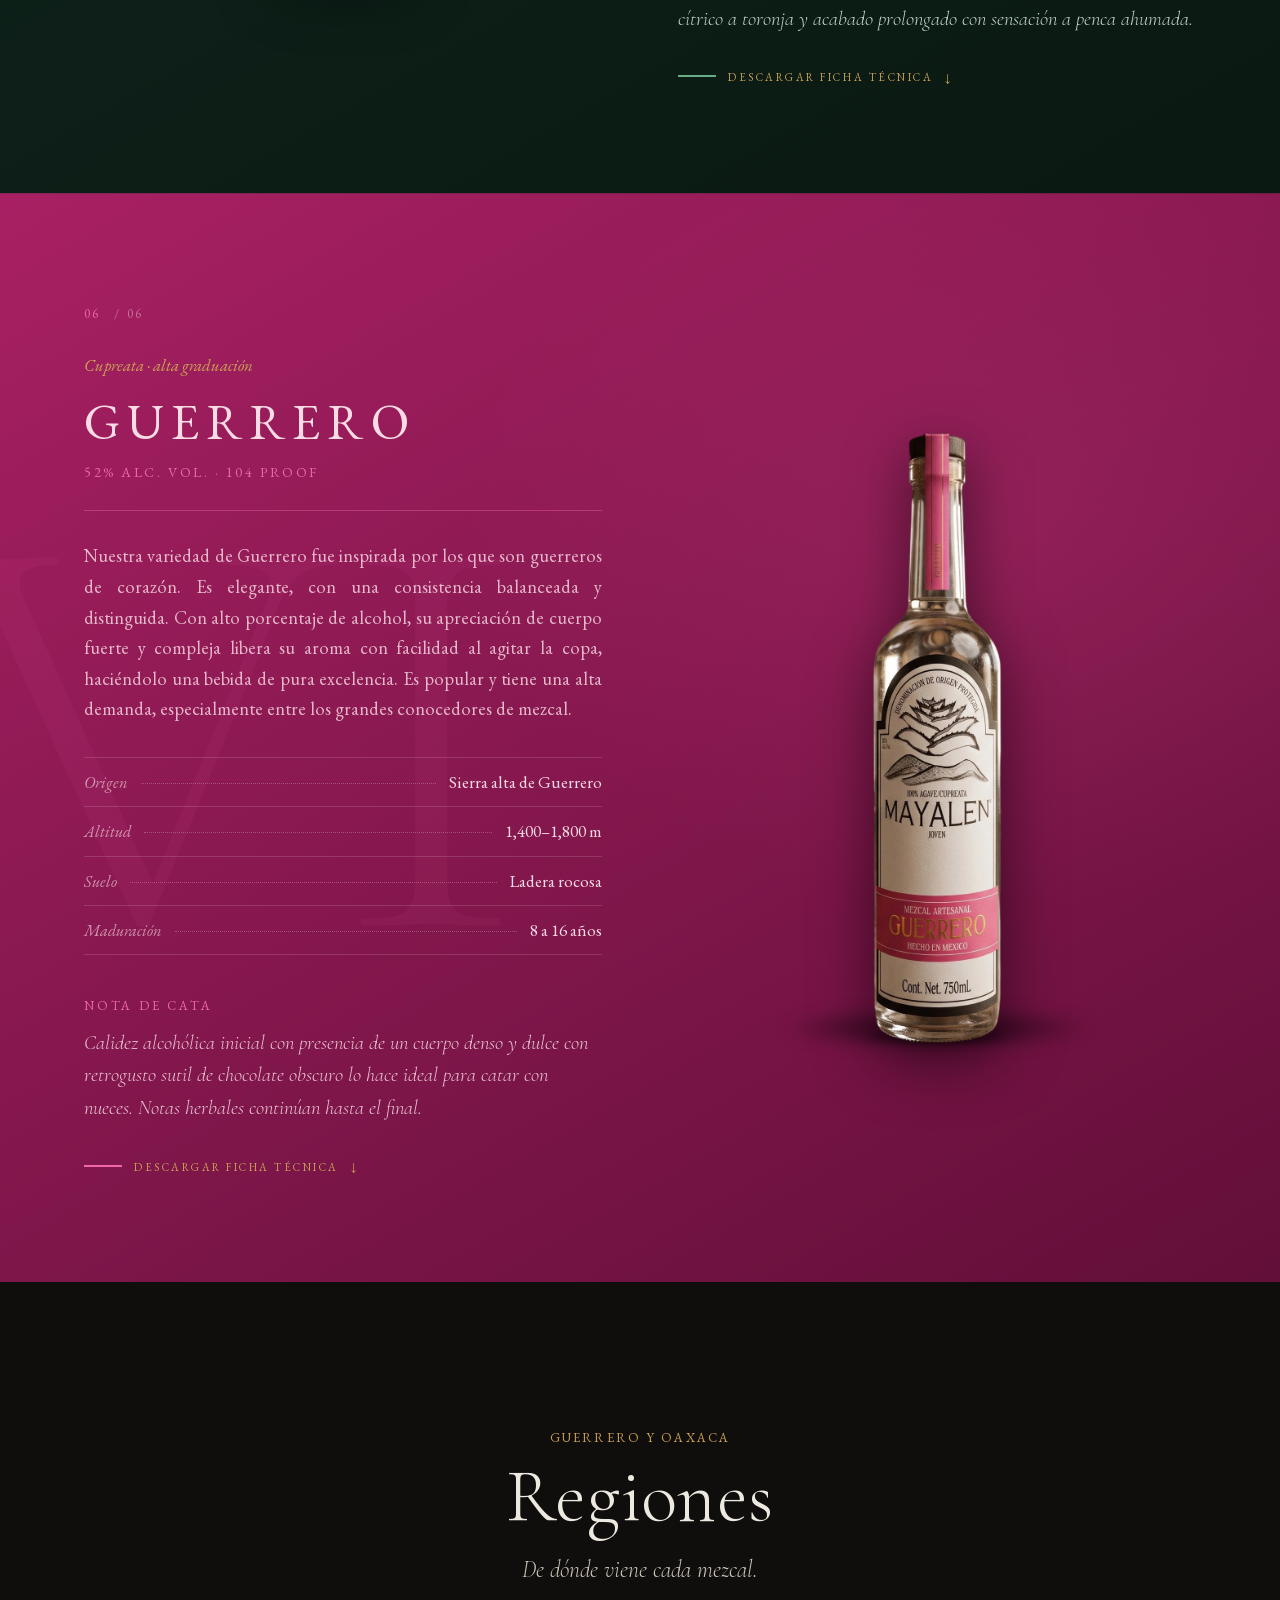
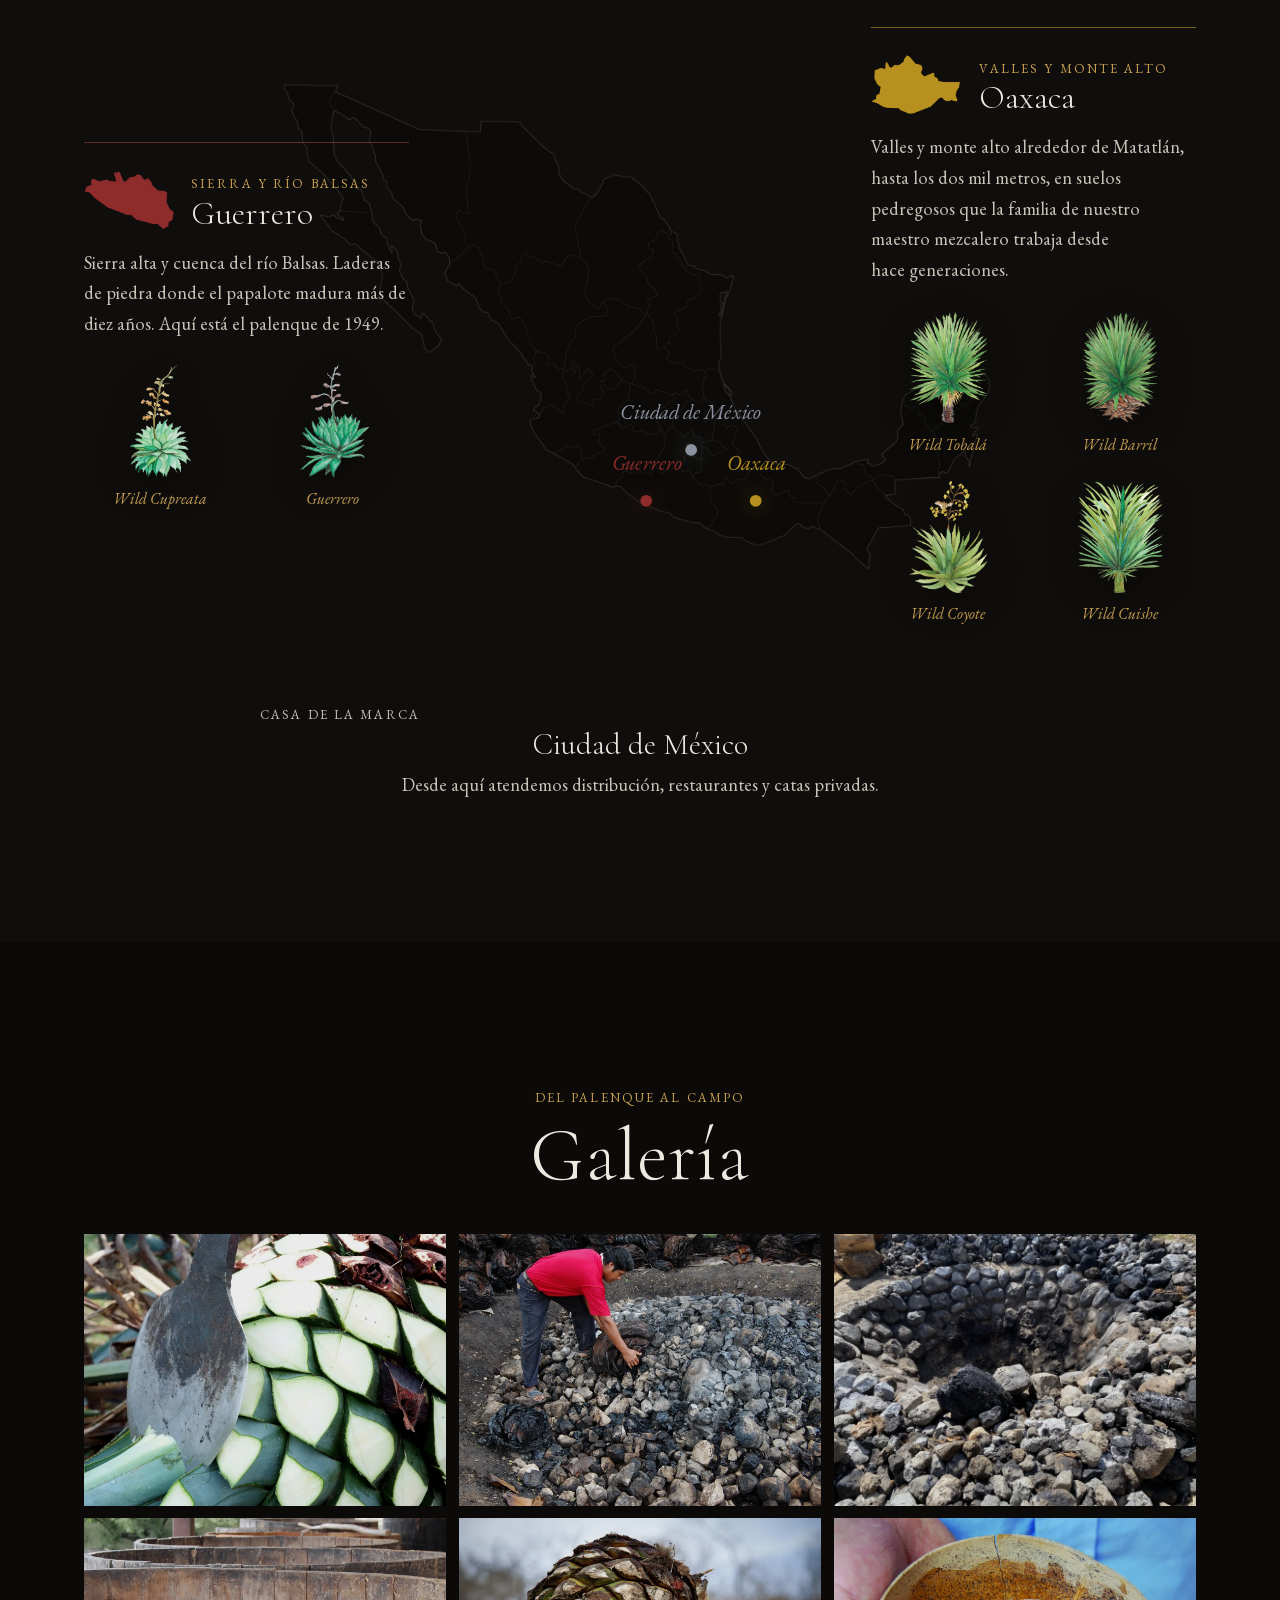
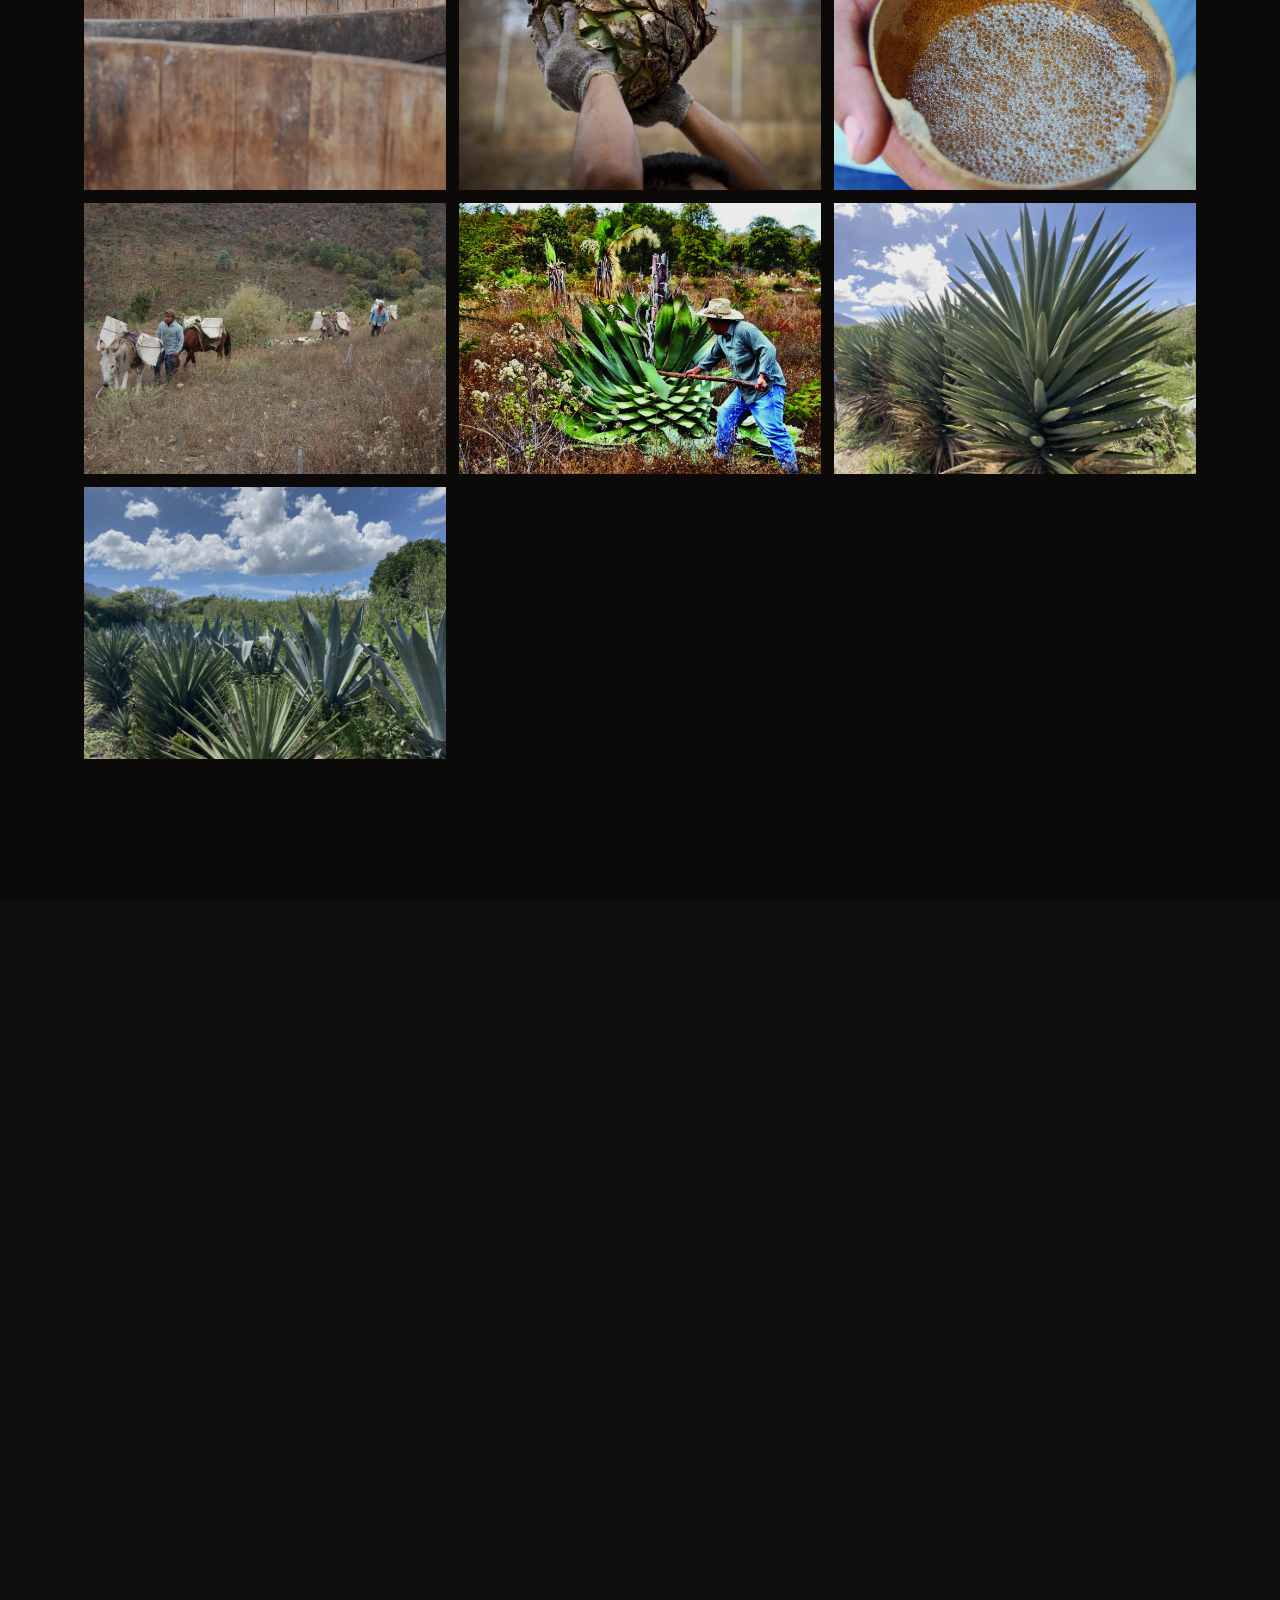
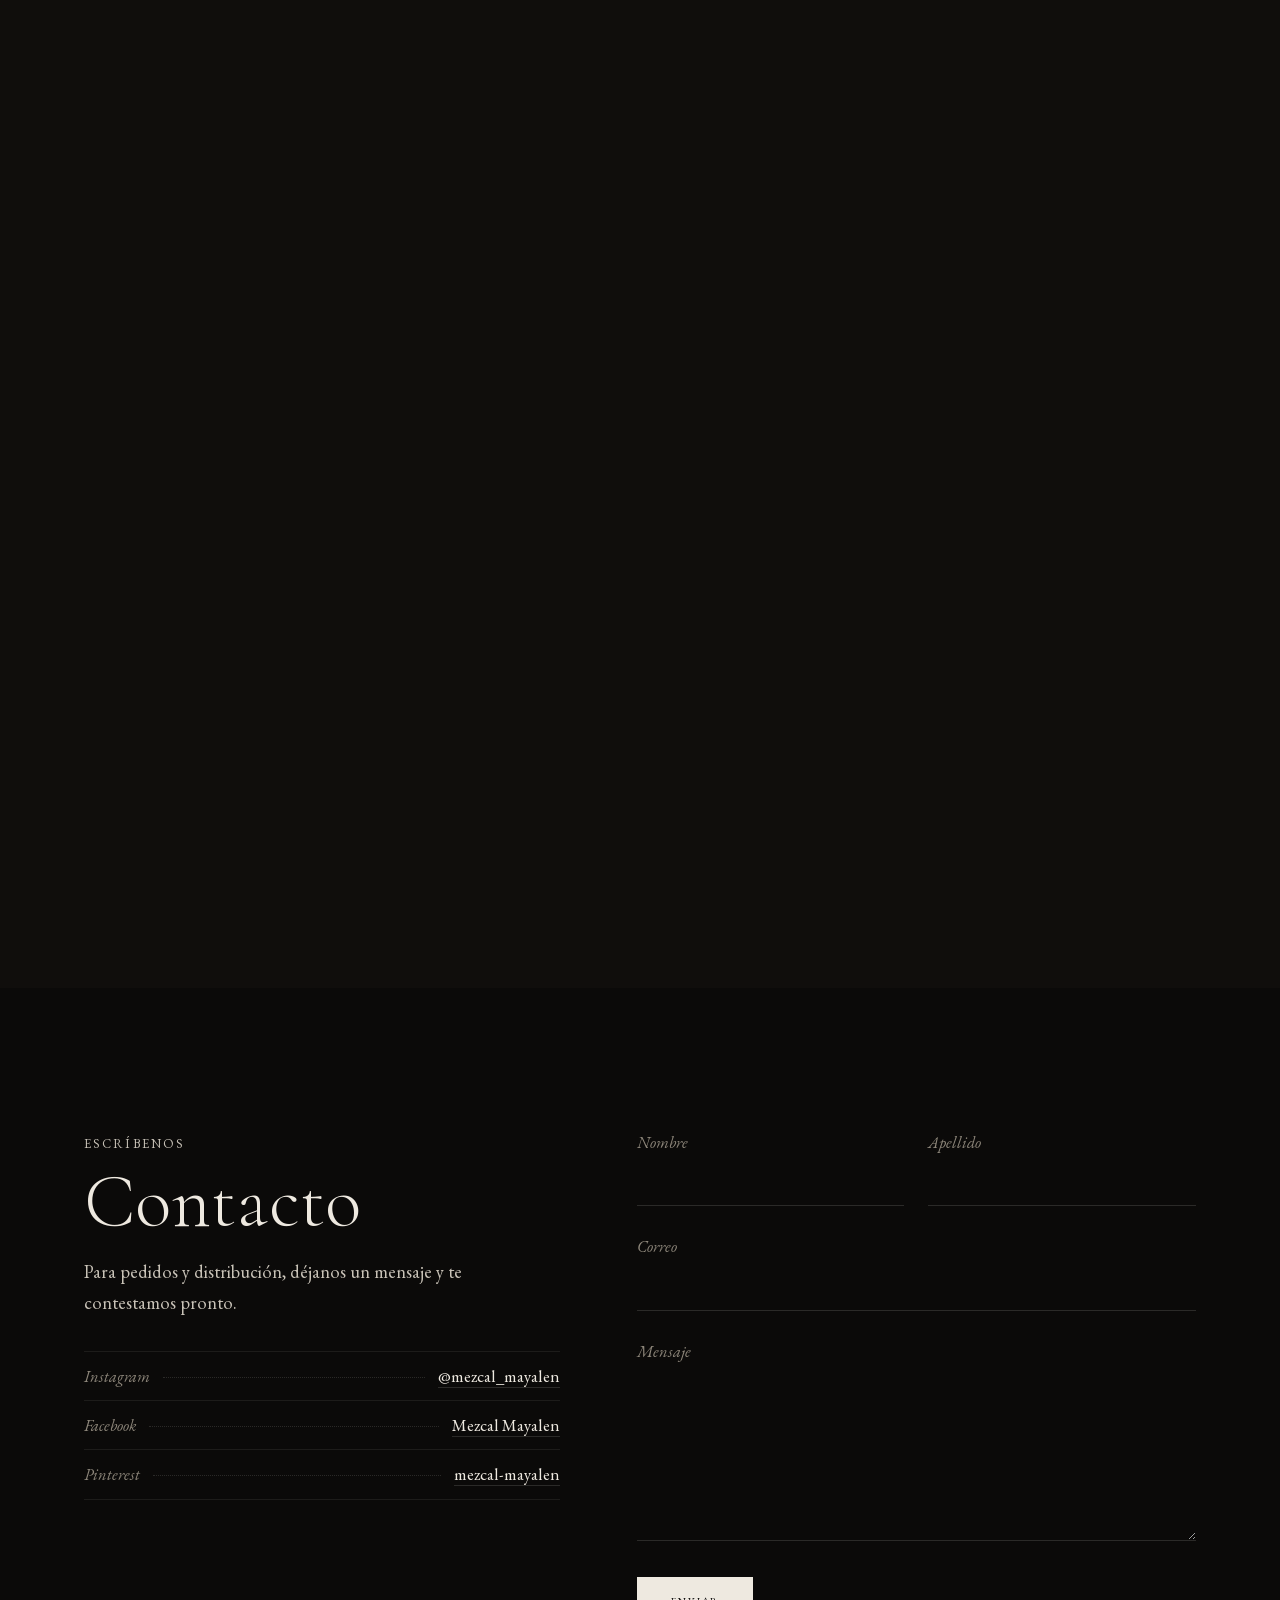
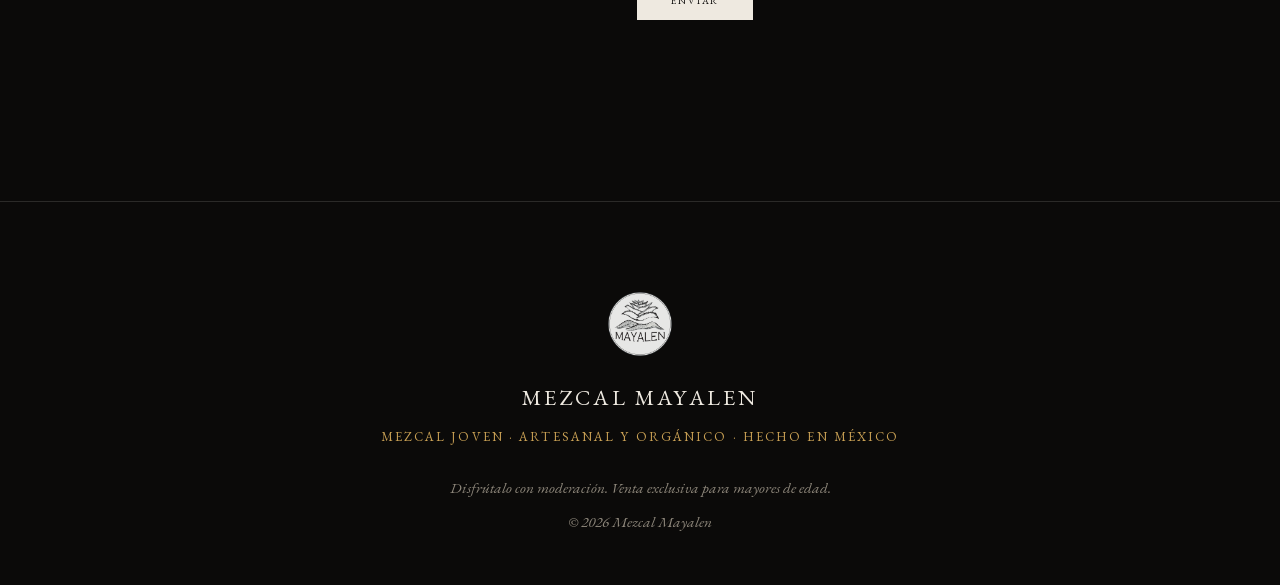
==== commit aab7344a: "Ficha link: accent-color line (per bottle) + gold words; CSS v=9" ====
--- a/index.html
+++ b/index.html
@@ -21,7 +21,7 @@
 <link rel="preload" as="font" type="font/woff2" href="assets/fonts/cormorant-garamond-normal-300.woff2" crossorigin />
 <link rel="preload" as="font" type="font/woff2" href="assets/fonts/eb-garamond-normal-400.woff2" crossorigin />
 <link rel="preload" as="image" href="assets/web/hero-bottles.webp" />
-<link rel="stylesheet" href="css/style.css?v=8" />
+<link rel="stylesheet" href="css/style.css?v=9" />
 </head>
 
 <body class="is-locked">
--- a/css/style.css
+++ b/css/style.css
@@ -245,8 +245,8 @@
 /* enlace de ficha técnica en cada lámina — con línea del color del agave */
 .plate__ficha{display:inline-flex;align-items:center;gap:.75rem;margin-top:1.7rem;
   font-family:var(--text);font-variant-caps:all-small-caps;letter-spacing:.16em;font-size:.98rem;
-  color:var(--pale);text-decoration:none;}
-.plate__ficha::before{content:"";width:38px;height:2px;background:var(--gold);
+  color:var(--gold);text-decoration:none;}
+.plate__ficha::before{content:"";width:38px;height:2px;background:var(--accent);
   flex:0 0 auto;transition:width .4s var(--ease);}
 .plate__ficha::after{content:"\2193";color:var(--gold);font-size:1.05em;}
 .plate__ficha:hover{color:#fff;}
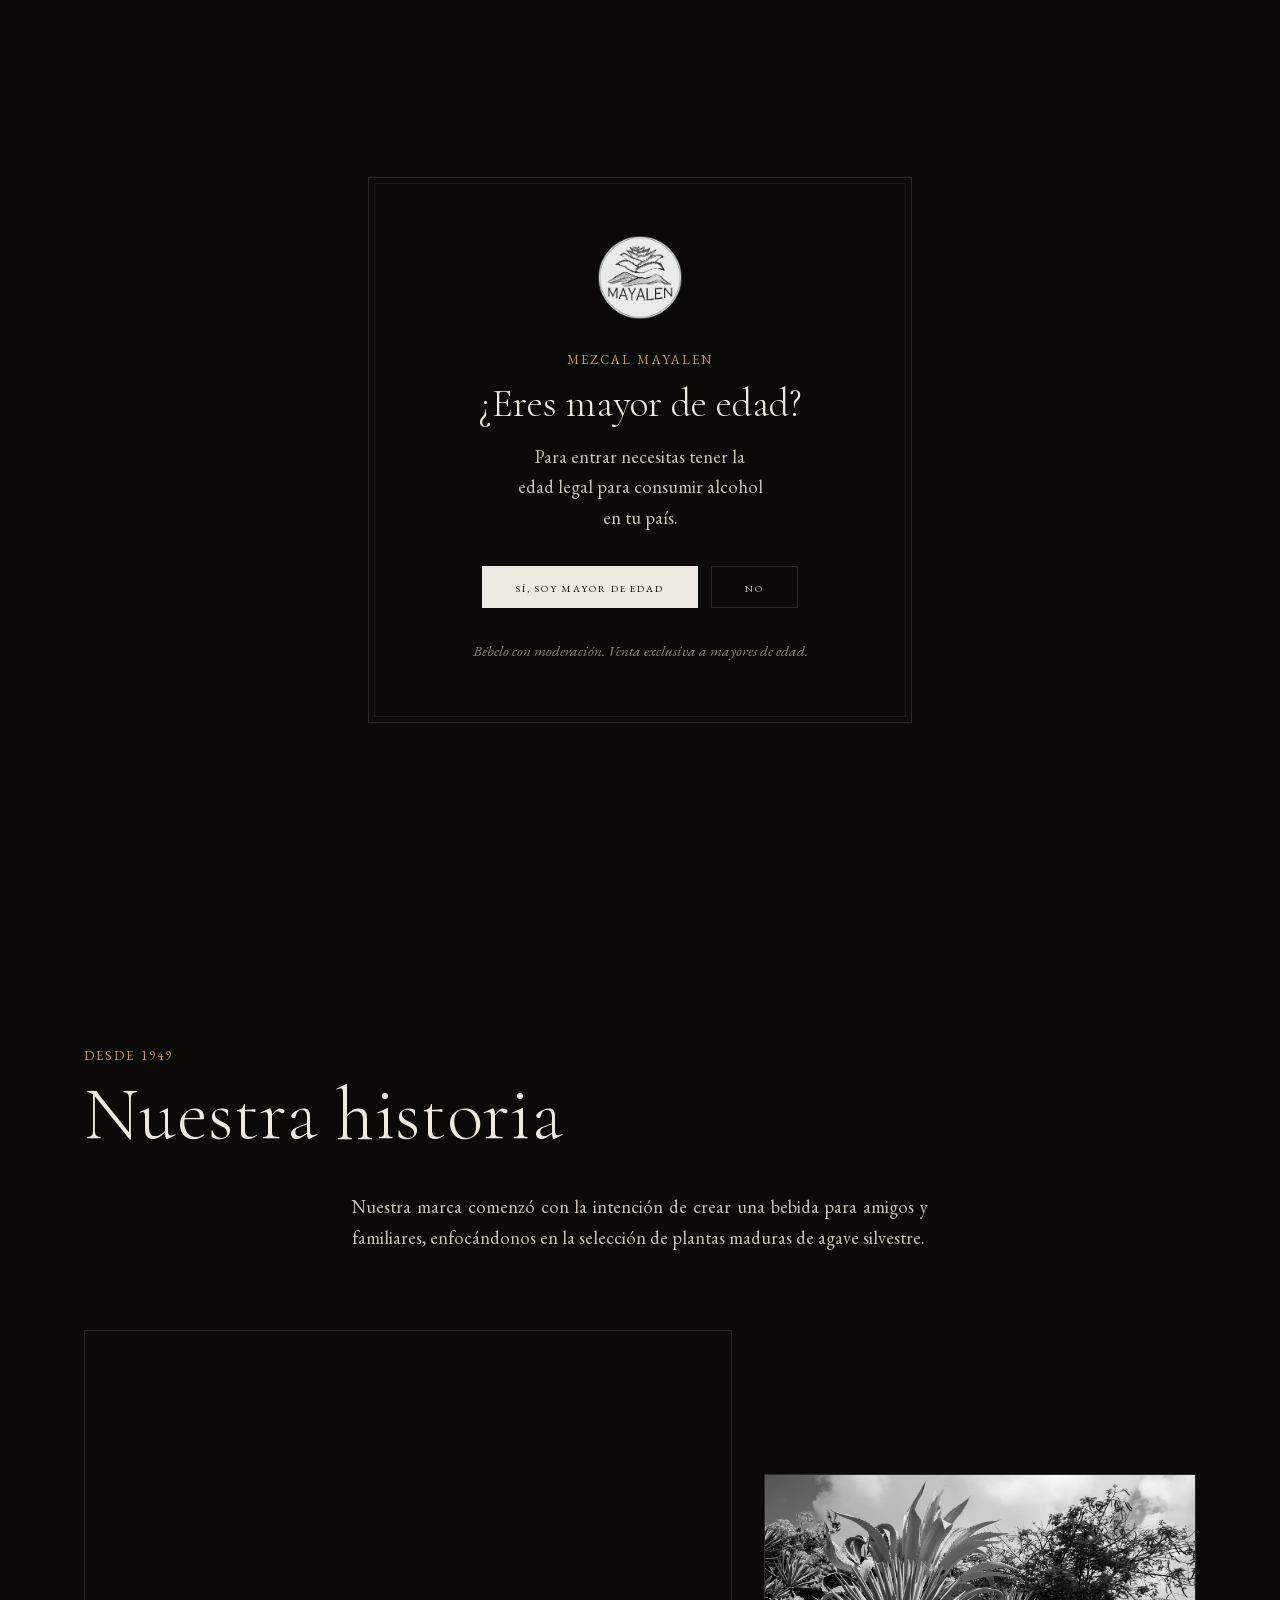
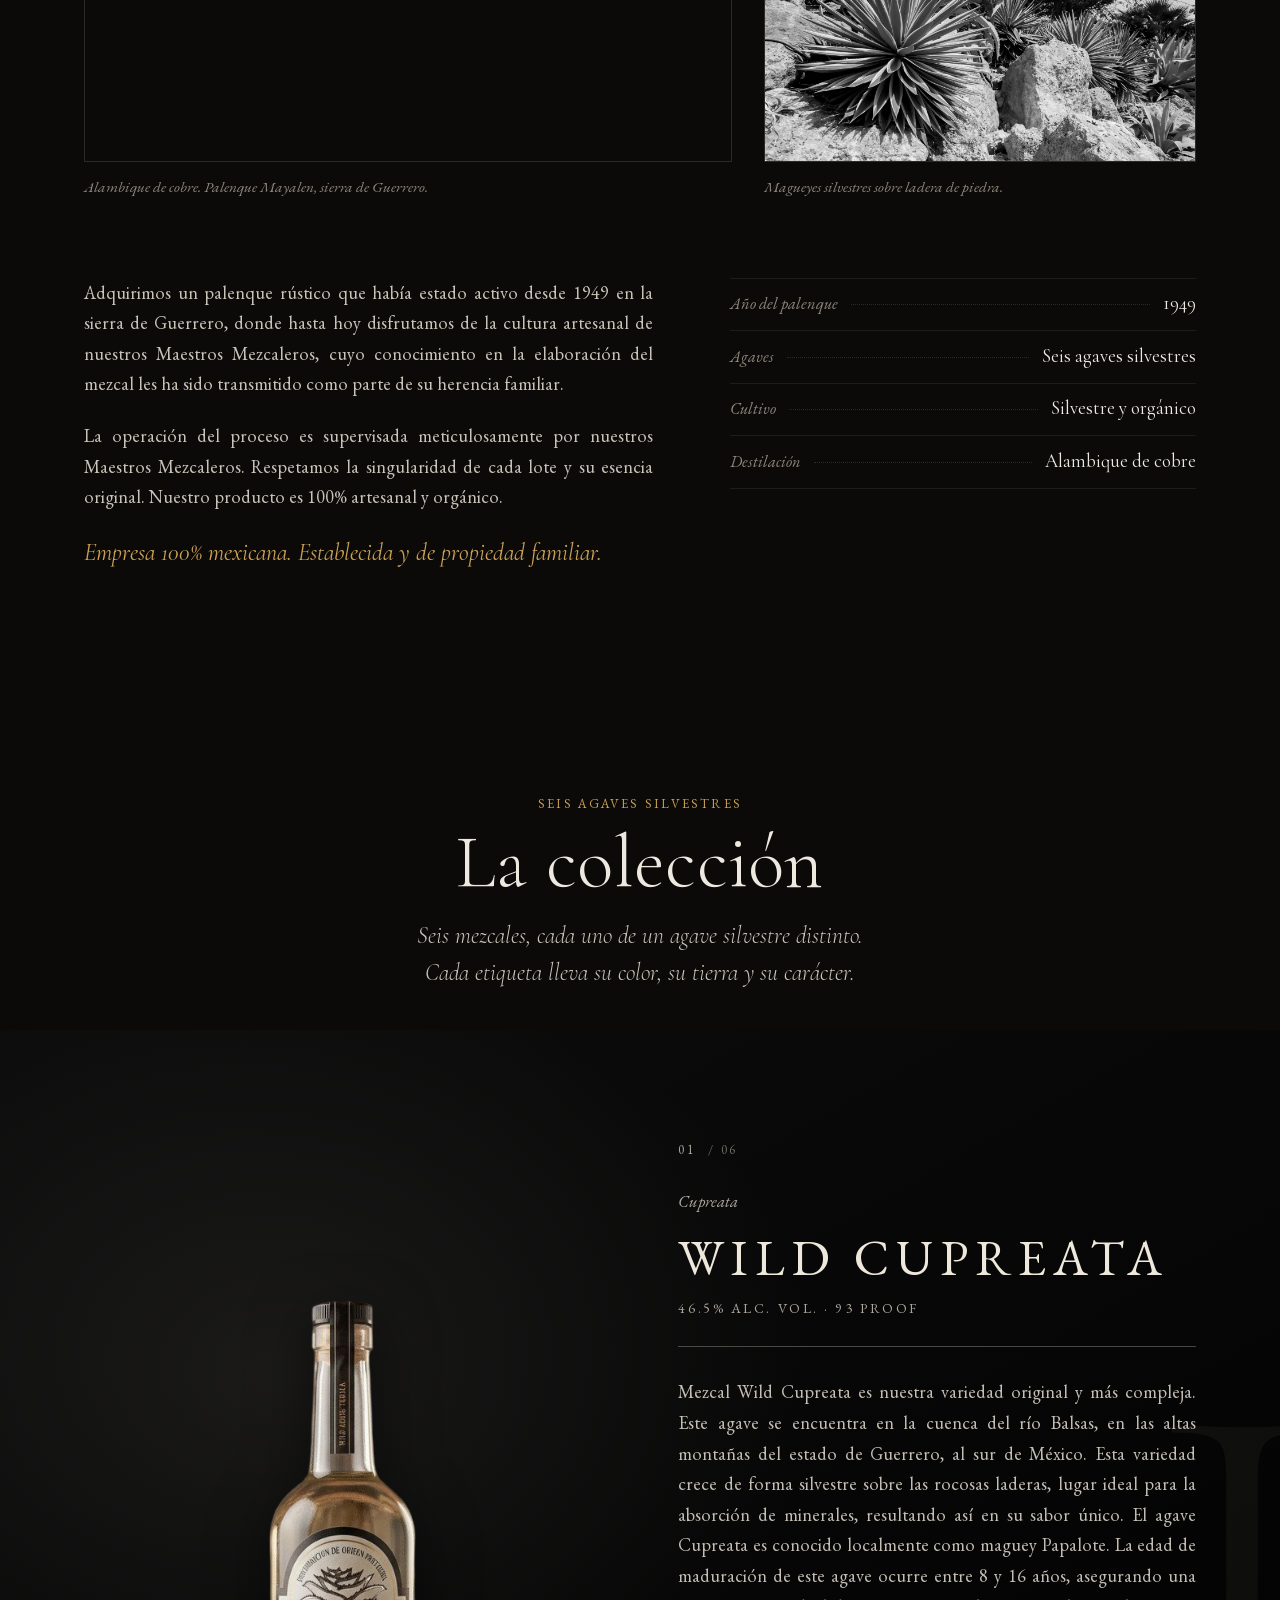
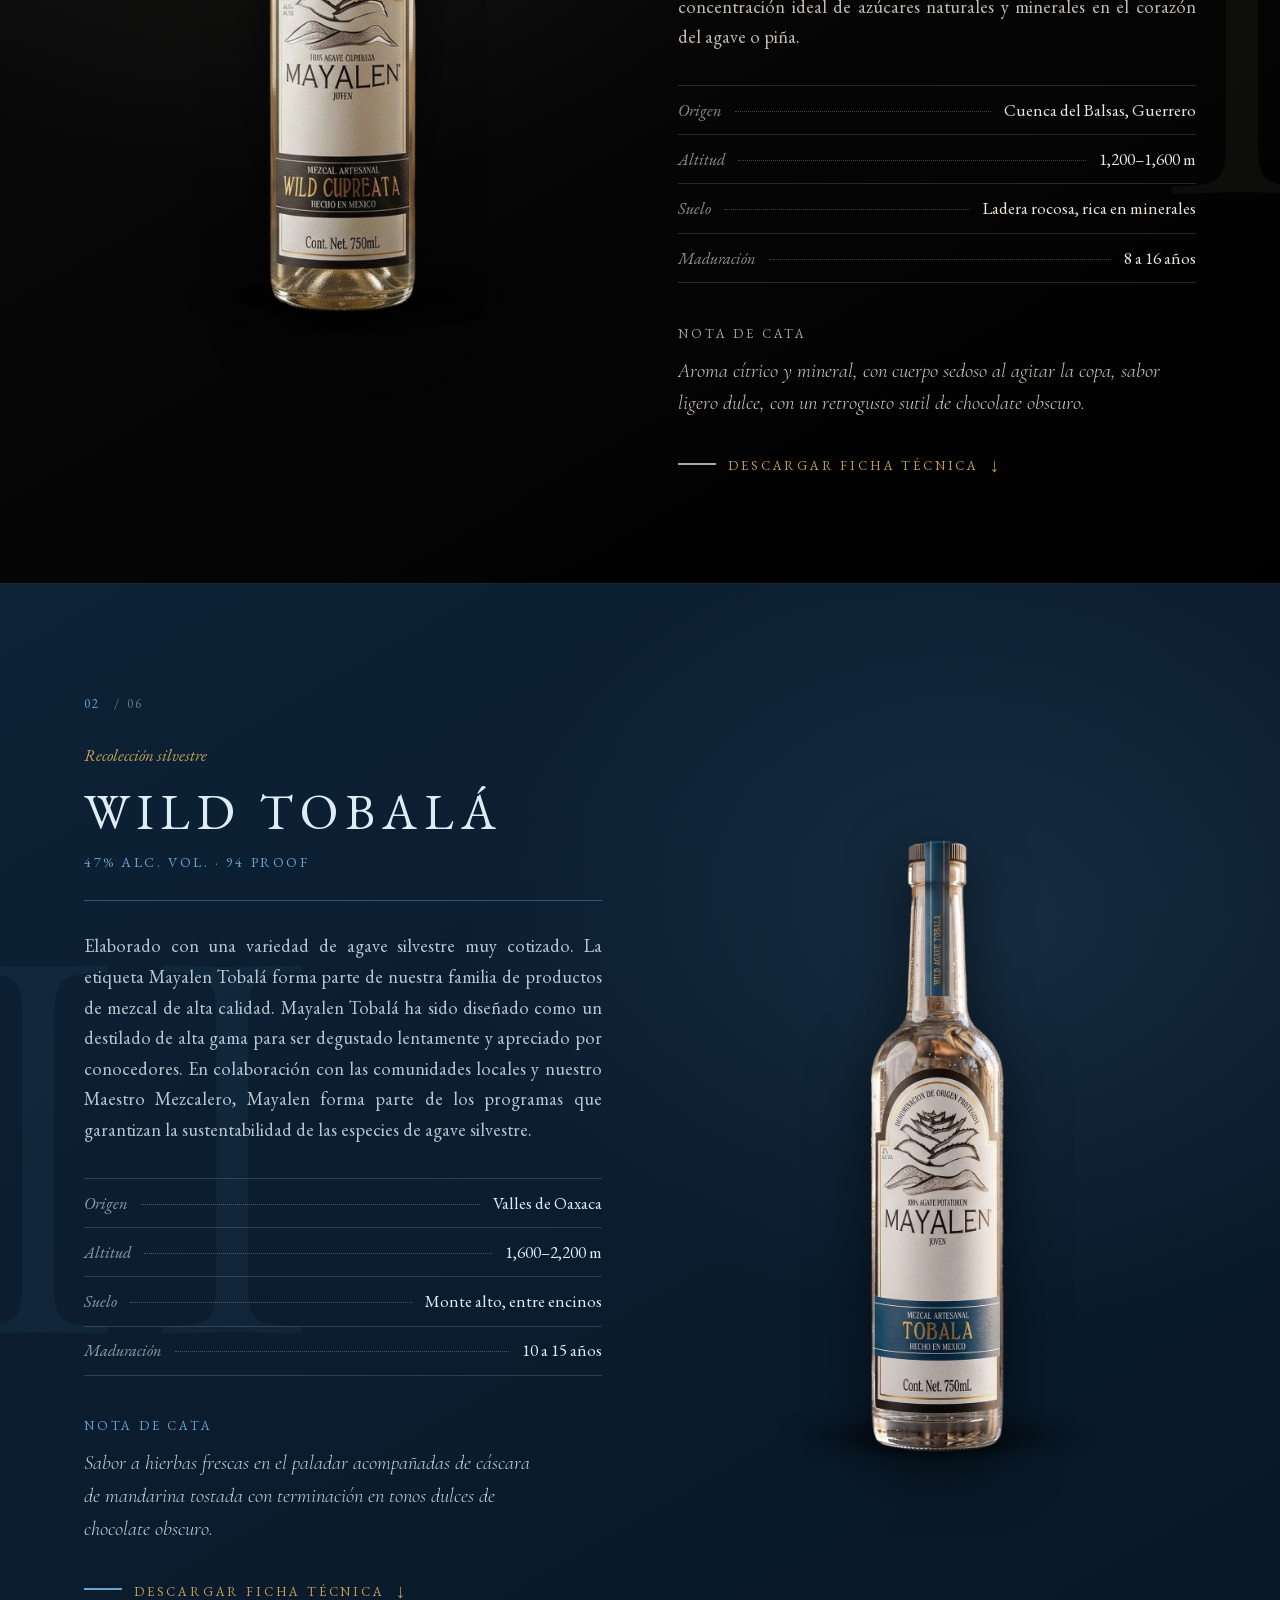
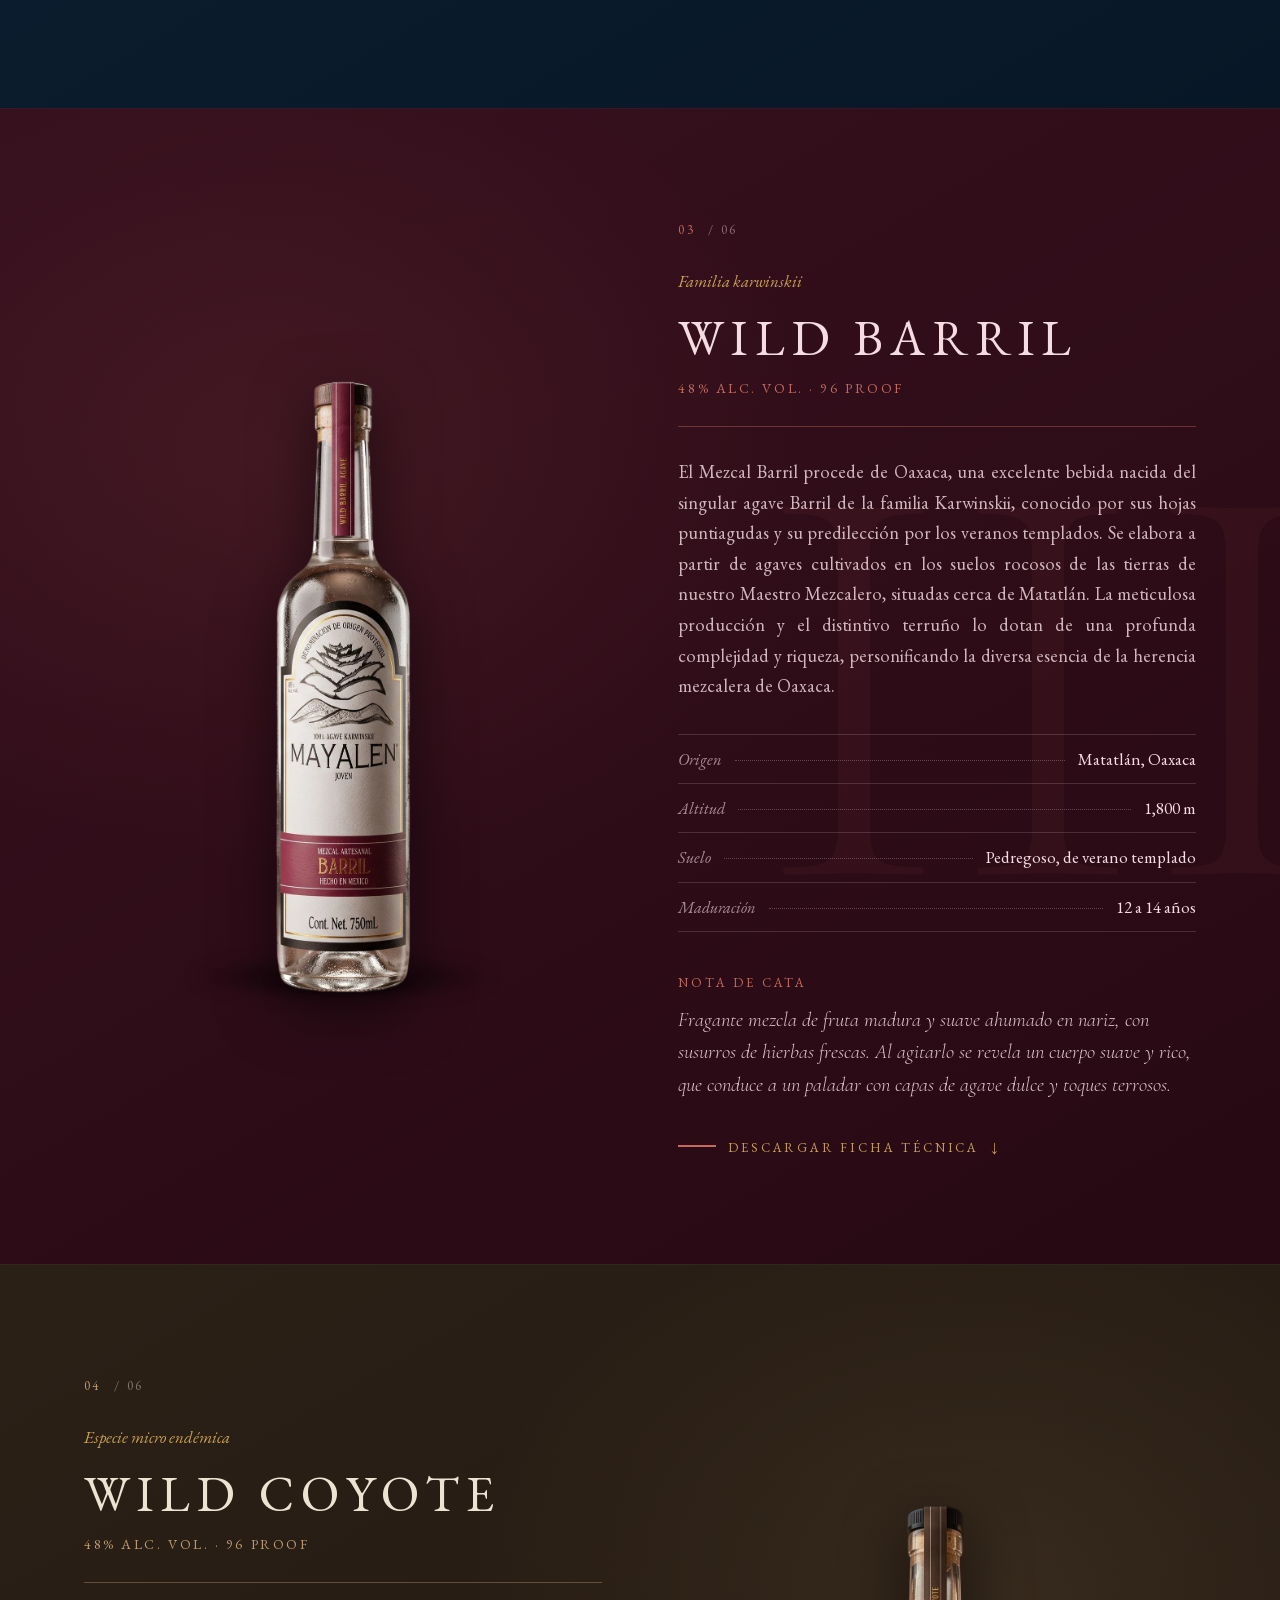
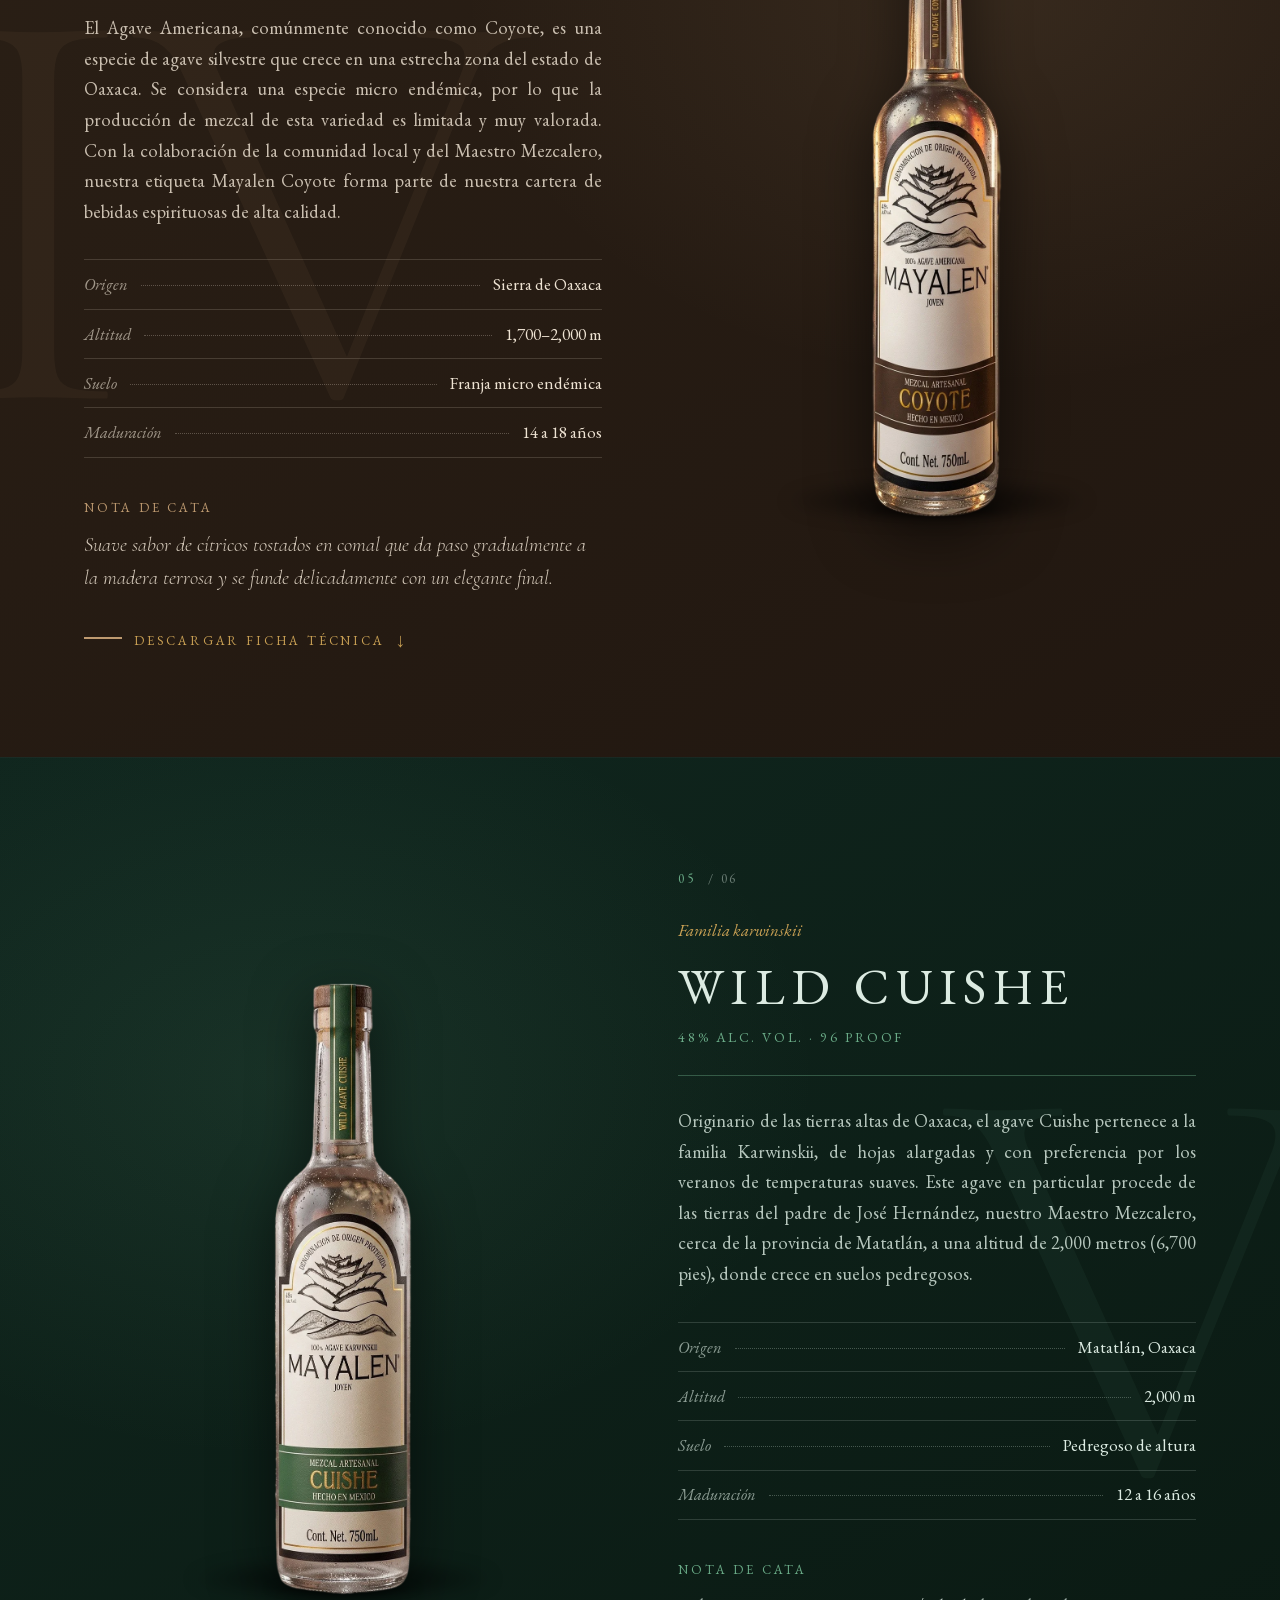
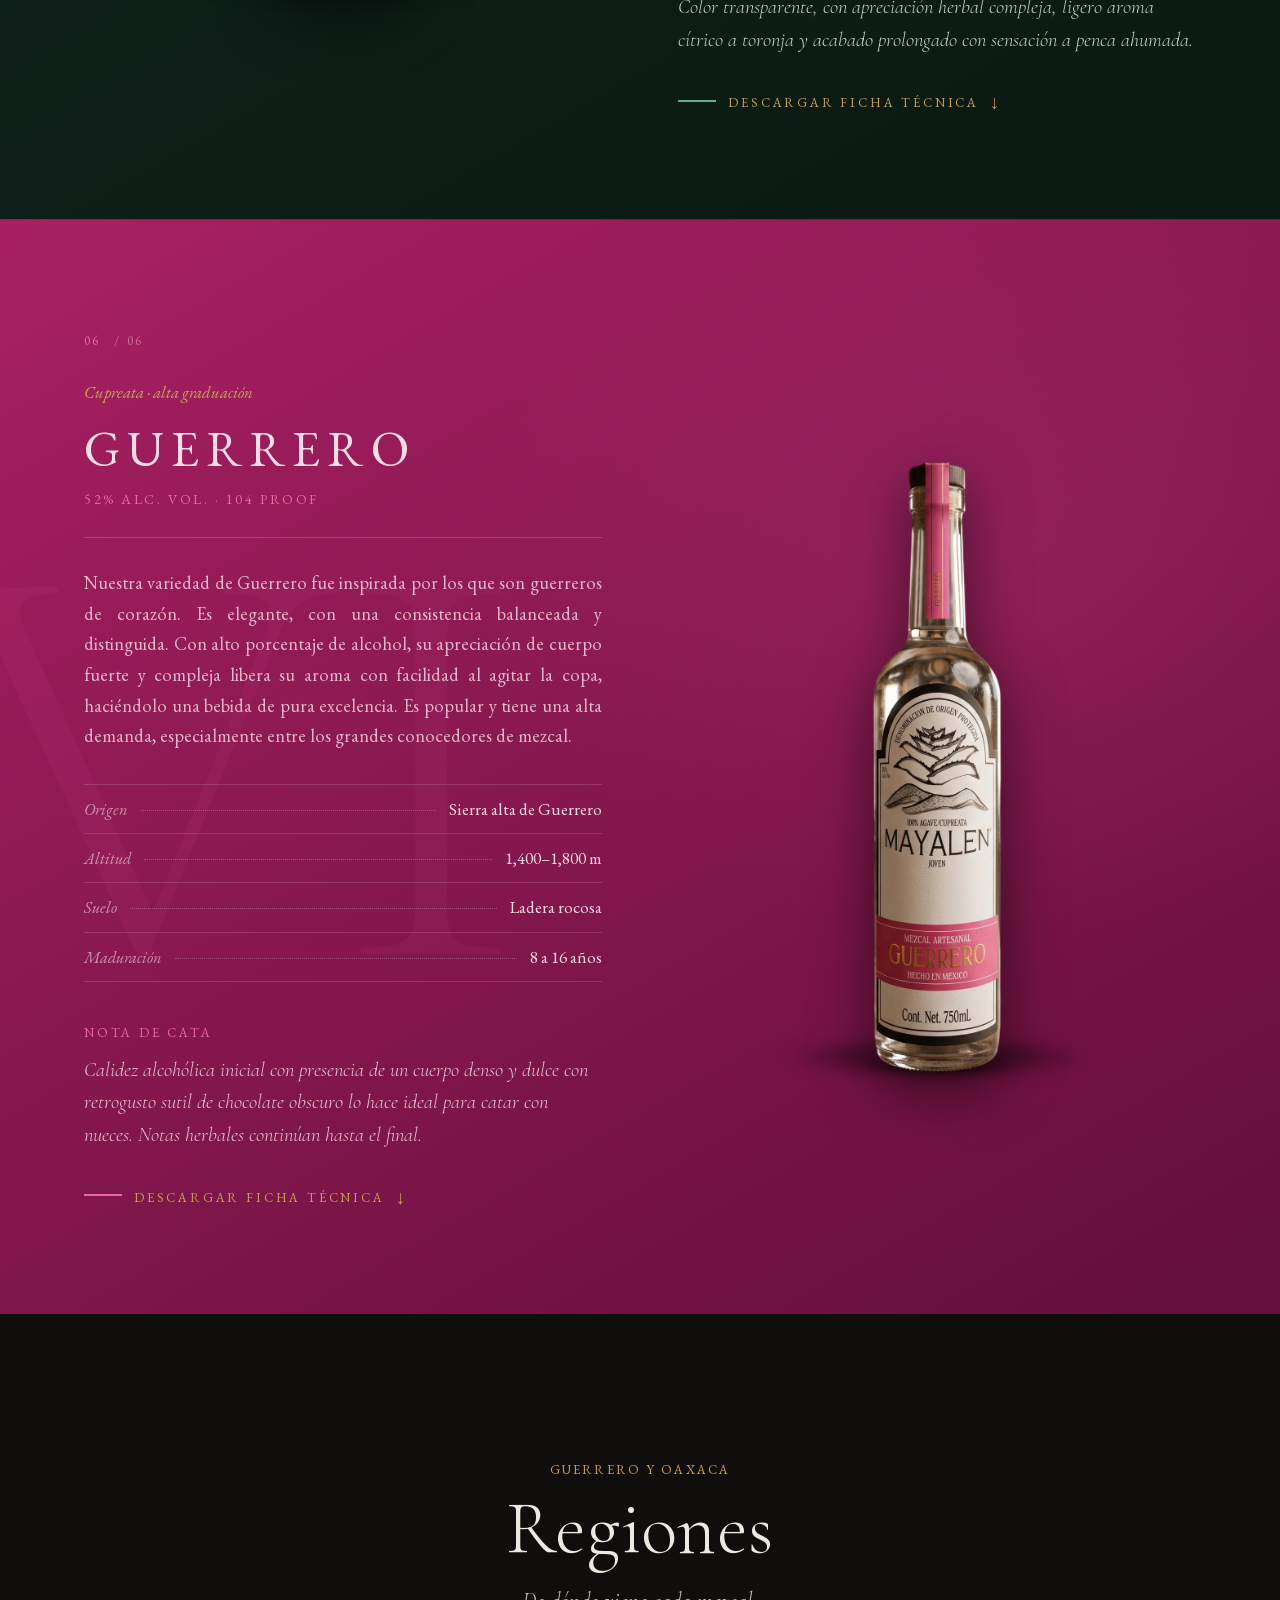
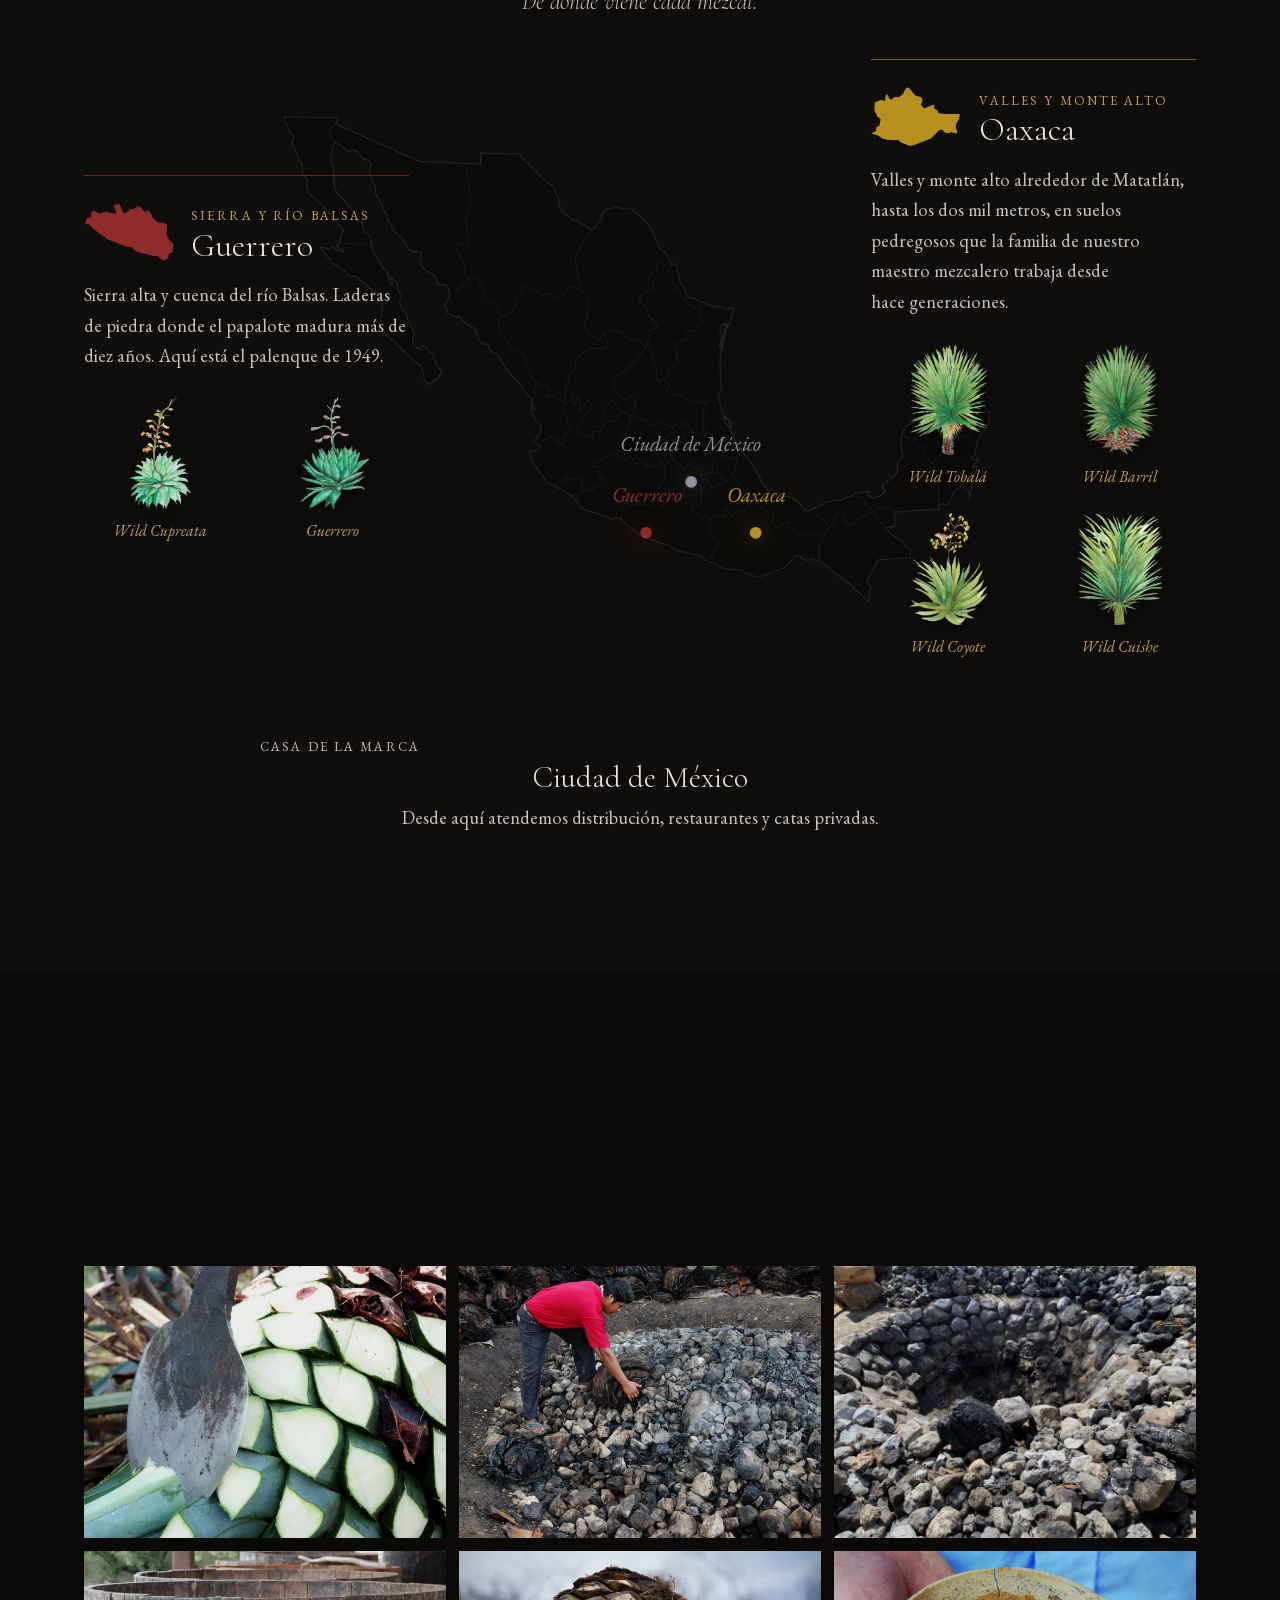
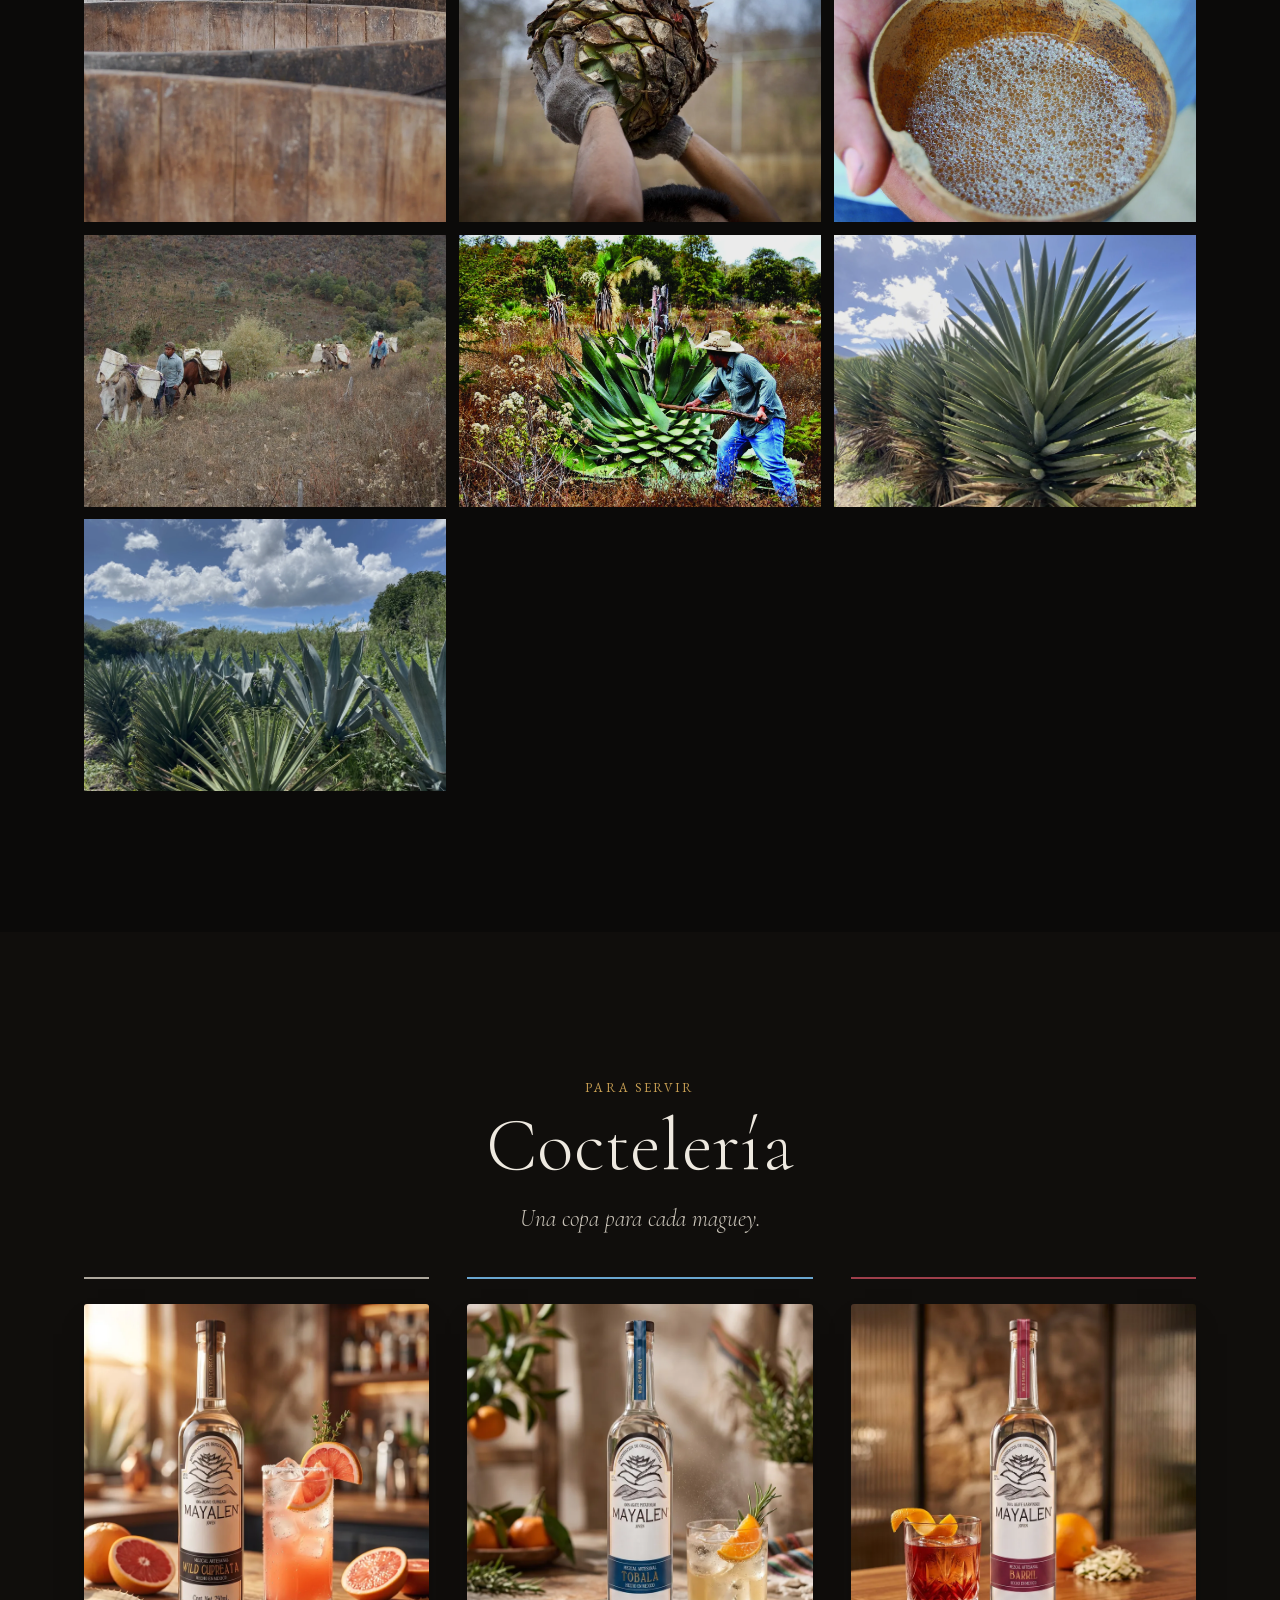
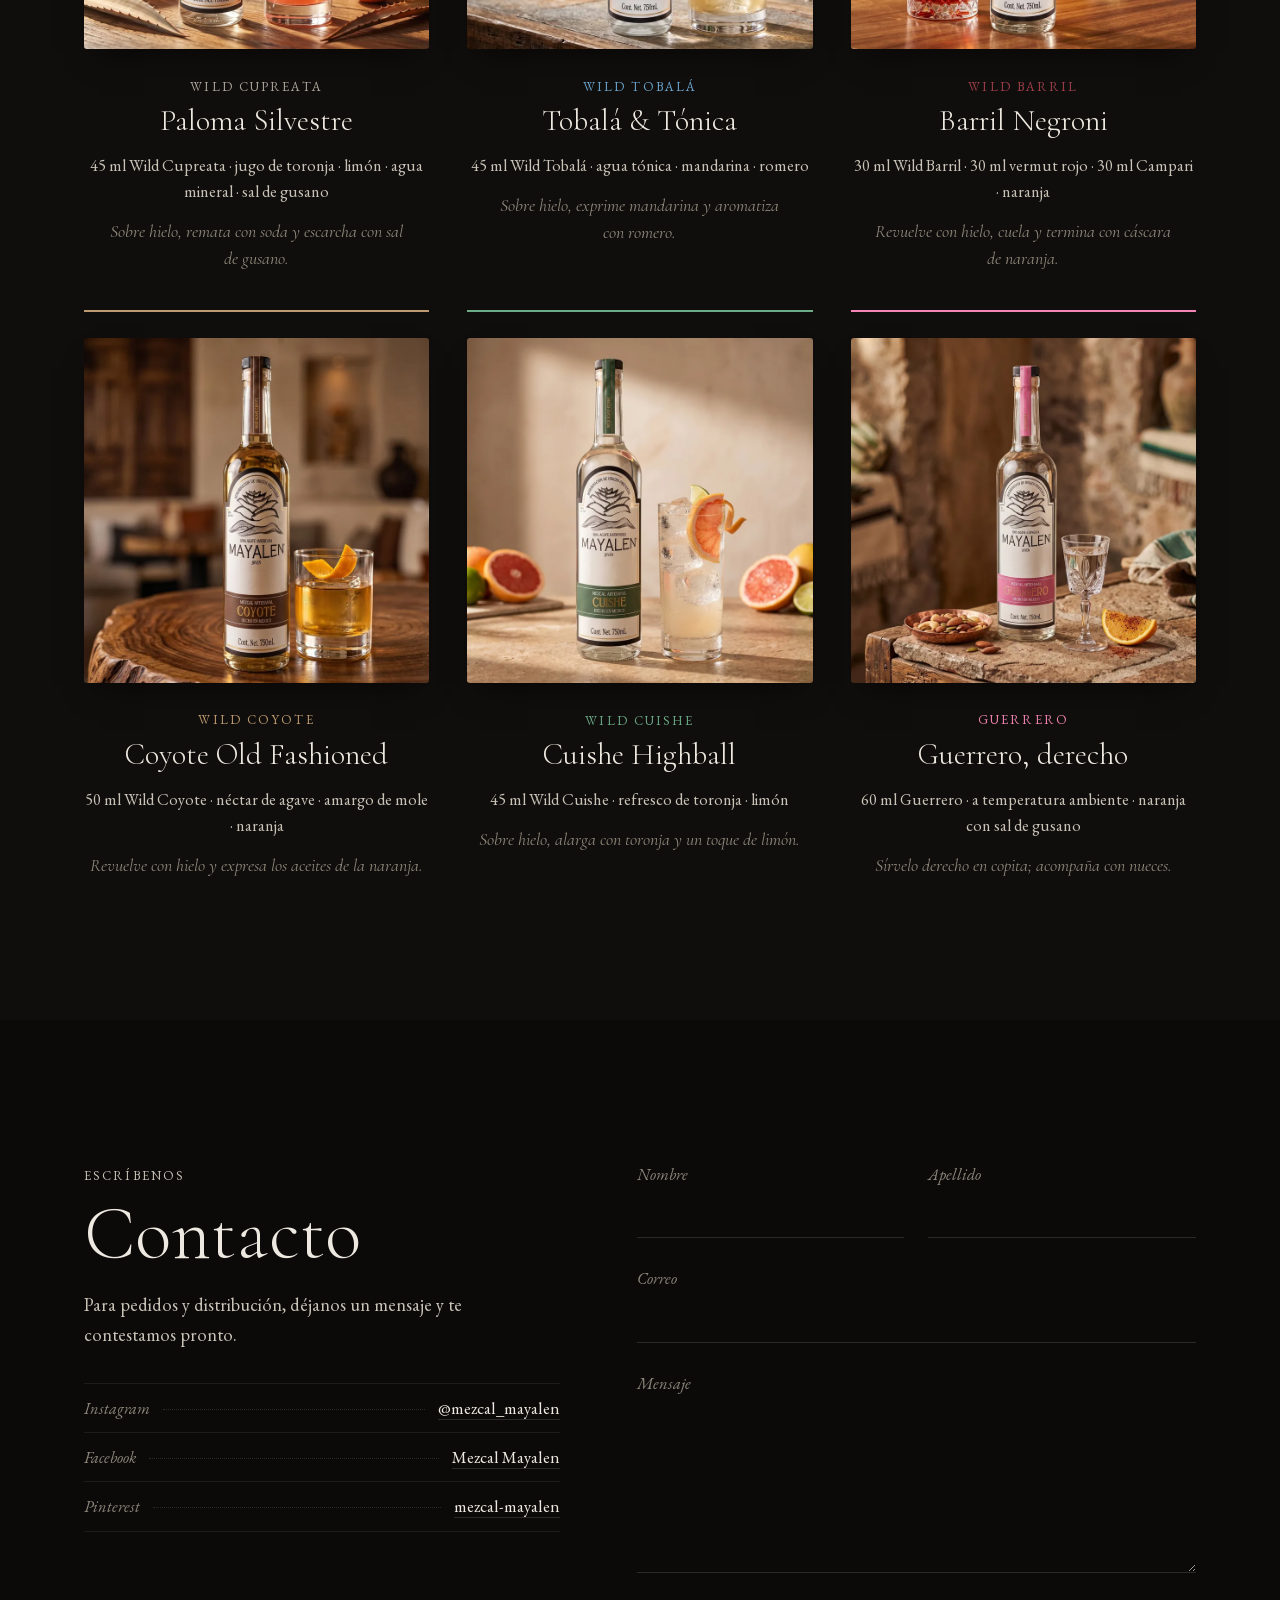
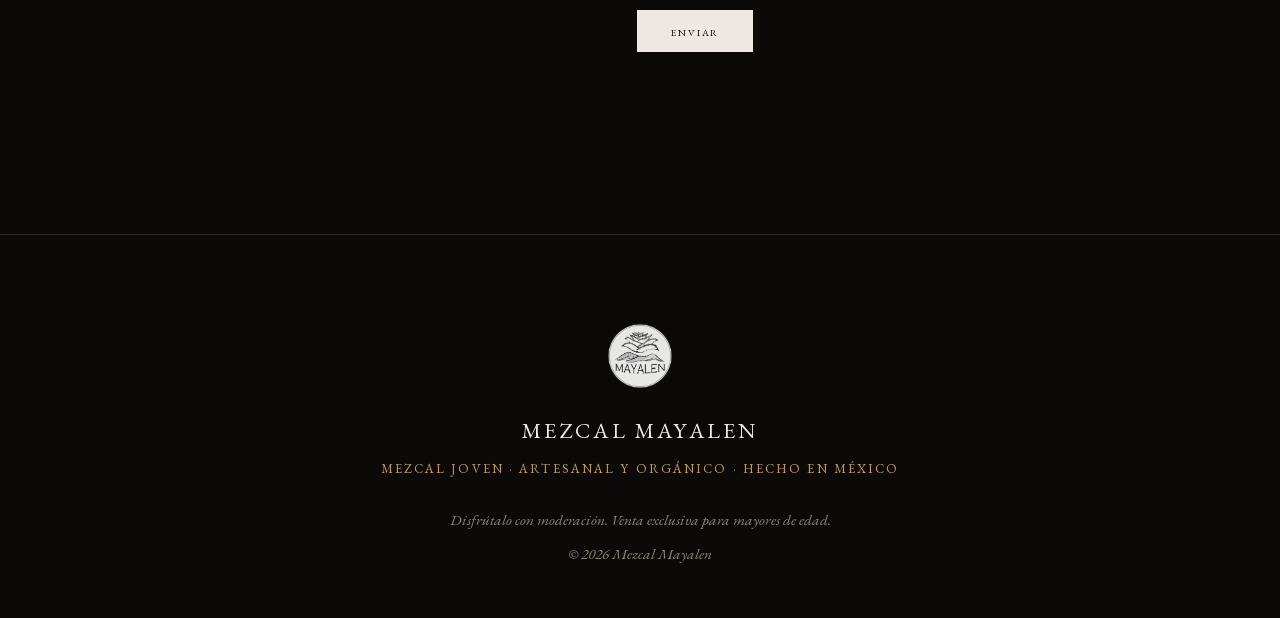
==== commit a9eca29d: "Ficha link: match 'Nota de cata' size (1.17rem) so it doesn't get lost; CSS v=10" ====
--- a/index.html
+++ b/index.html
@@ -21,7 +21,7 @@
 <link rel="preload" as="font" type="font/woff2" href="assets/fonts/cormorant-garamond-normal-300.woff2" crossorigin />
 <link rel="preload" as="font" type="font/woff2" href="assets/fonts/eb-garamond-normal-400.woff2" crossorigin />
 <link rel="preload" as="image" href="assets/web/hero-bottles.webp" />
-<link rel="stylesheet" href="css/style.css?v=9" />
+<link rel="stylesheet" href="css/style.css?v=10" />
 </head>
 
 <body class="is-locked">
--- a/css/style.css
+++ b/css/style.css
@@ -244,7 +244,7 @@
 
 /* enlace de ficha técnica en cada lámina — con línea del color del agave */
 .plate__ficha{display:inline-flex;align-items:center;gap:.75rem;margin-top:1.7rem;
-  font-family:var(--text);font-variant-caps:all-small-caps;letter-spacing:.16em;font-size:.98rem;
+  font-family:var(--text);font-variant-caps:all-small-caps;letter-spacing:.15em;font-size:1.17rem;
   color:var(--gold);text-decoration:none;}
 .plate__ficha::before{content:"";width:38px;height:2px;background:var(--accent);
   flex:0 0 auto;transition:width .4s var(--ease);}
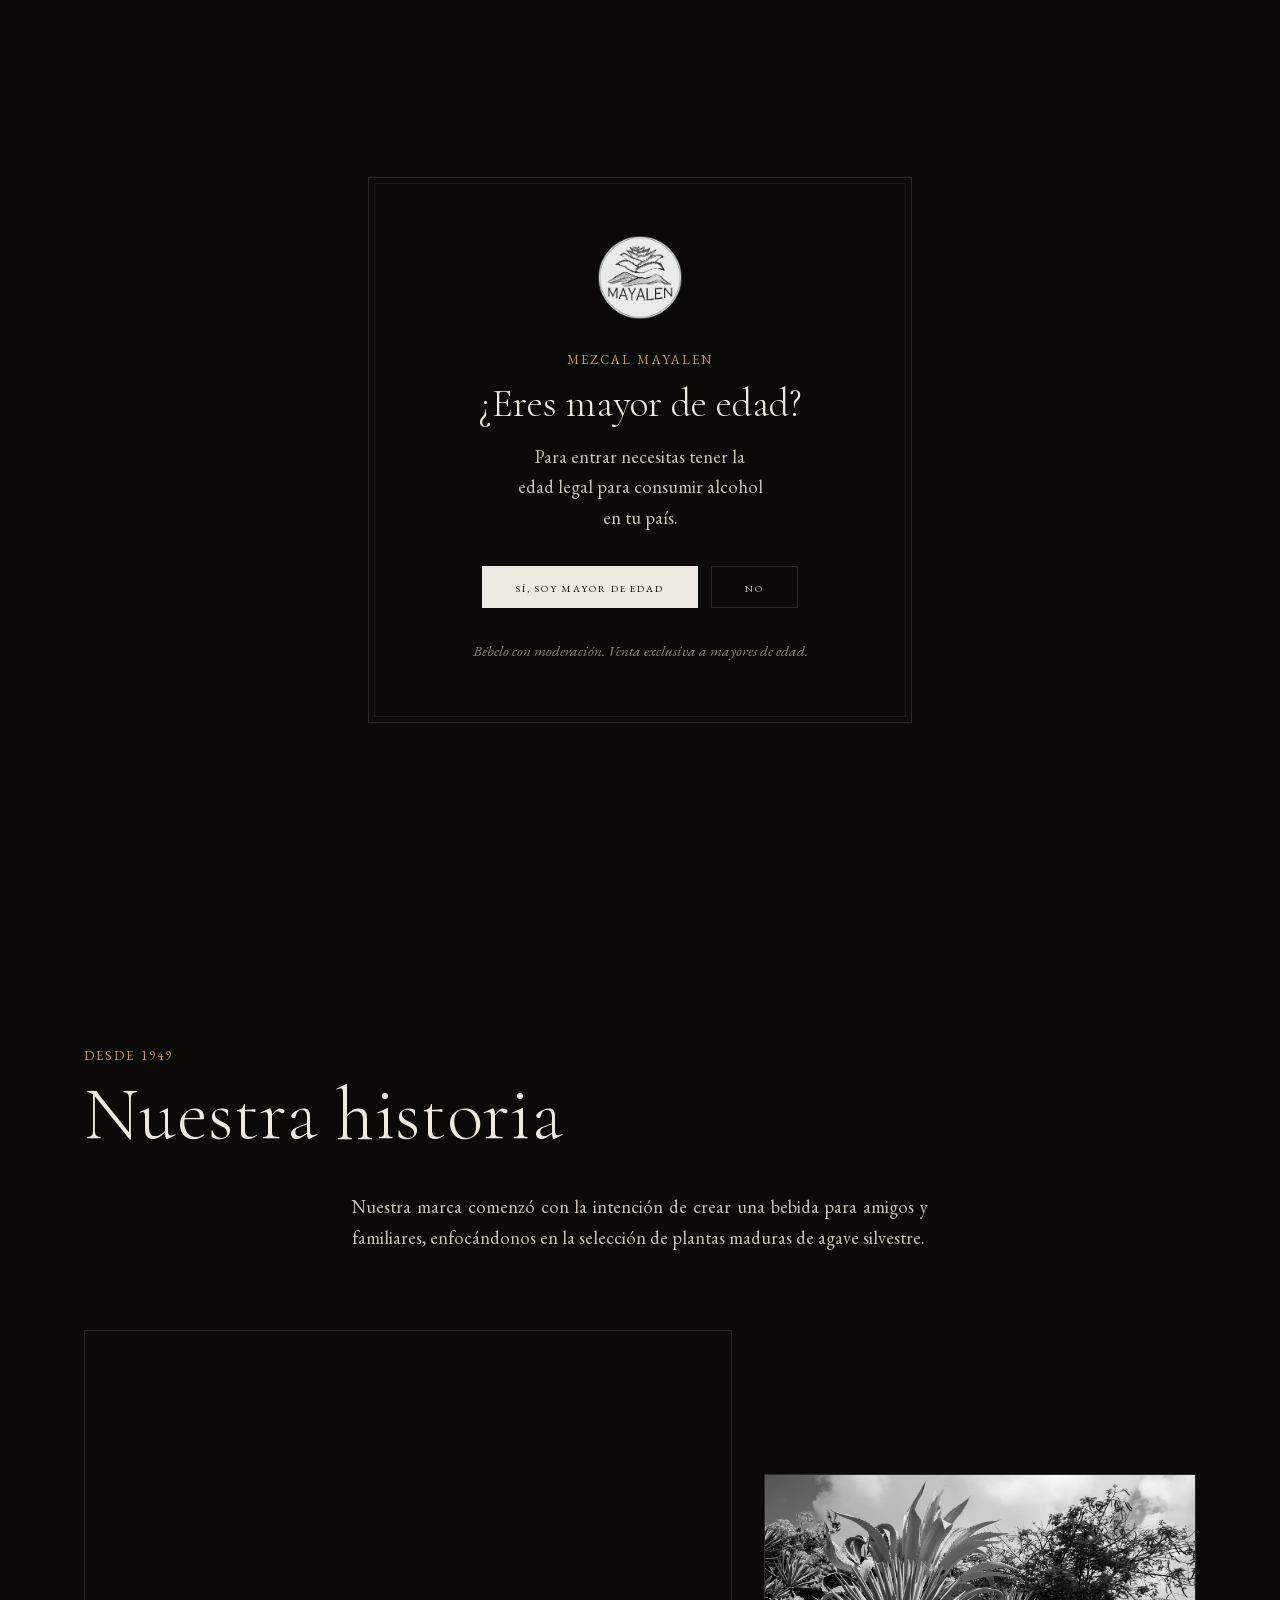
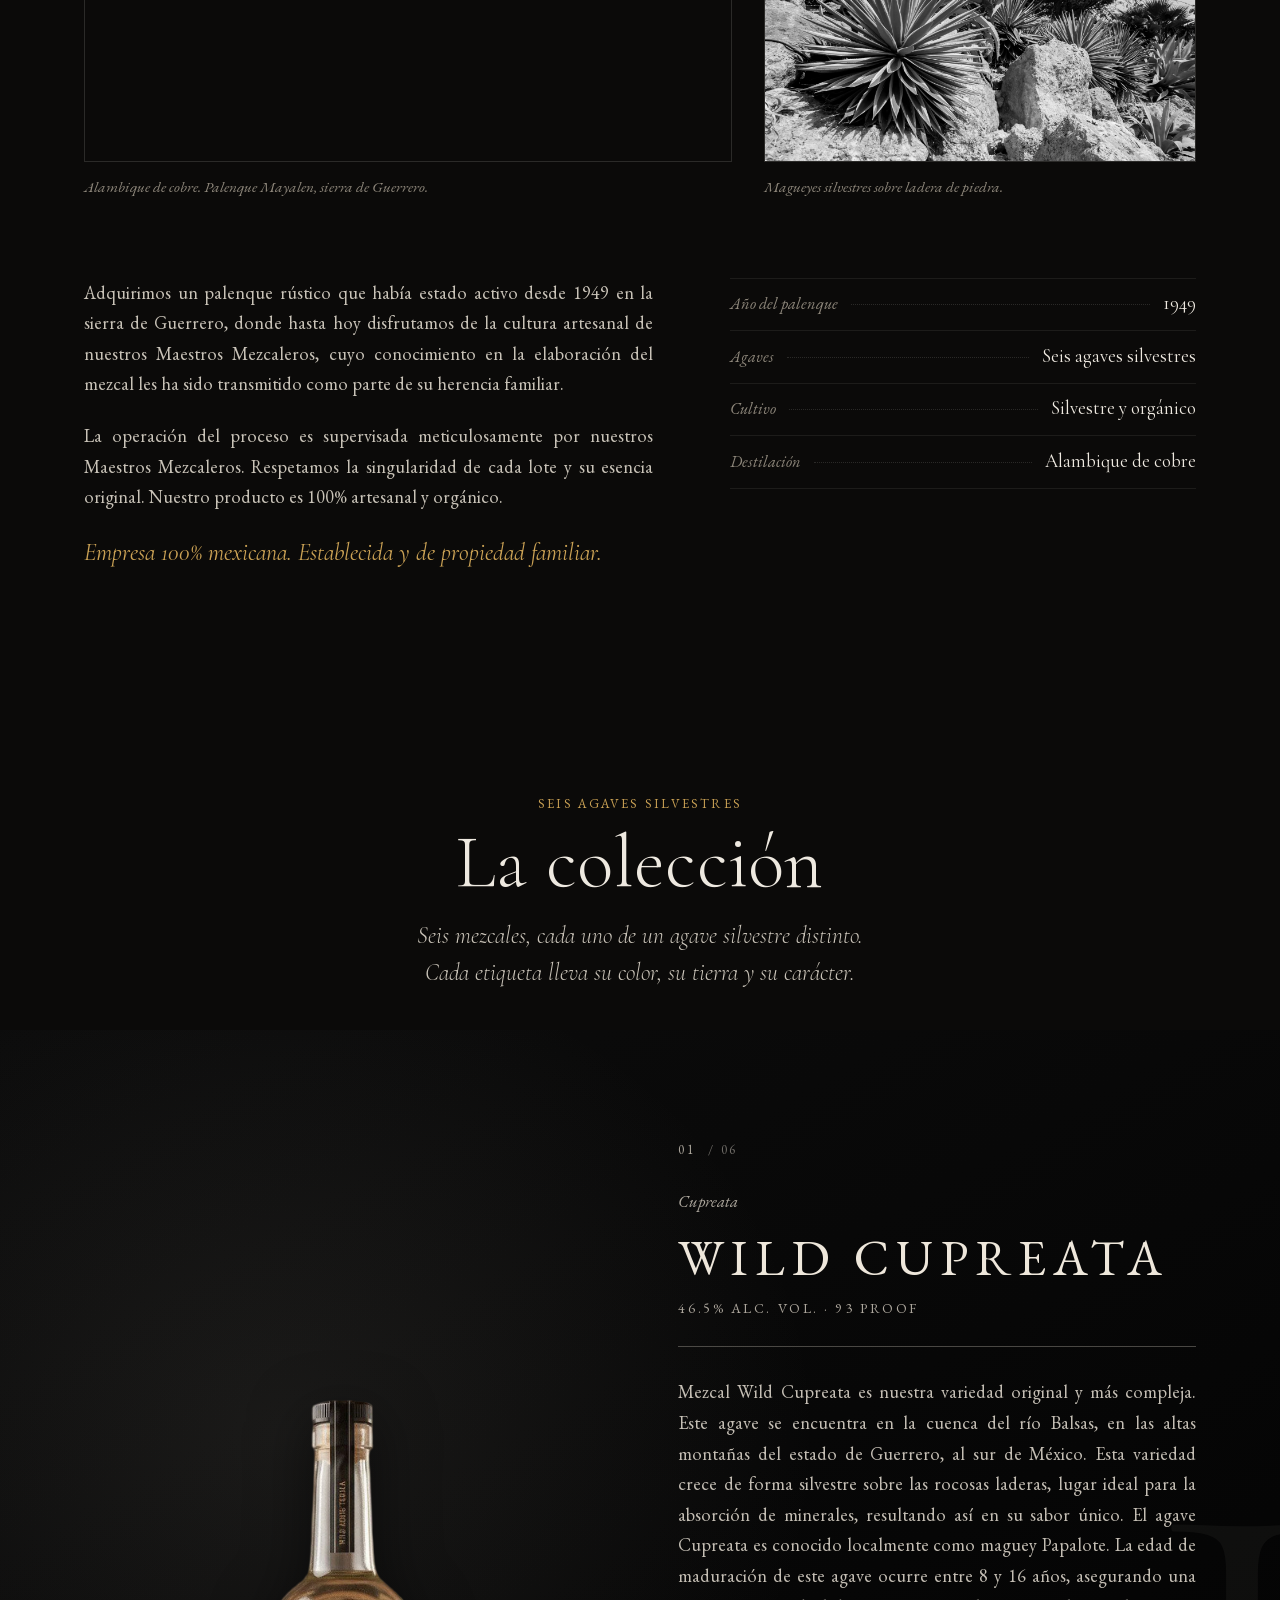
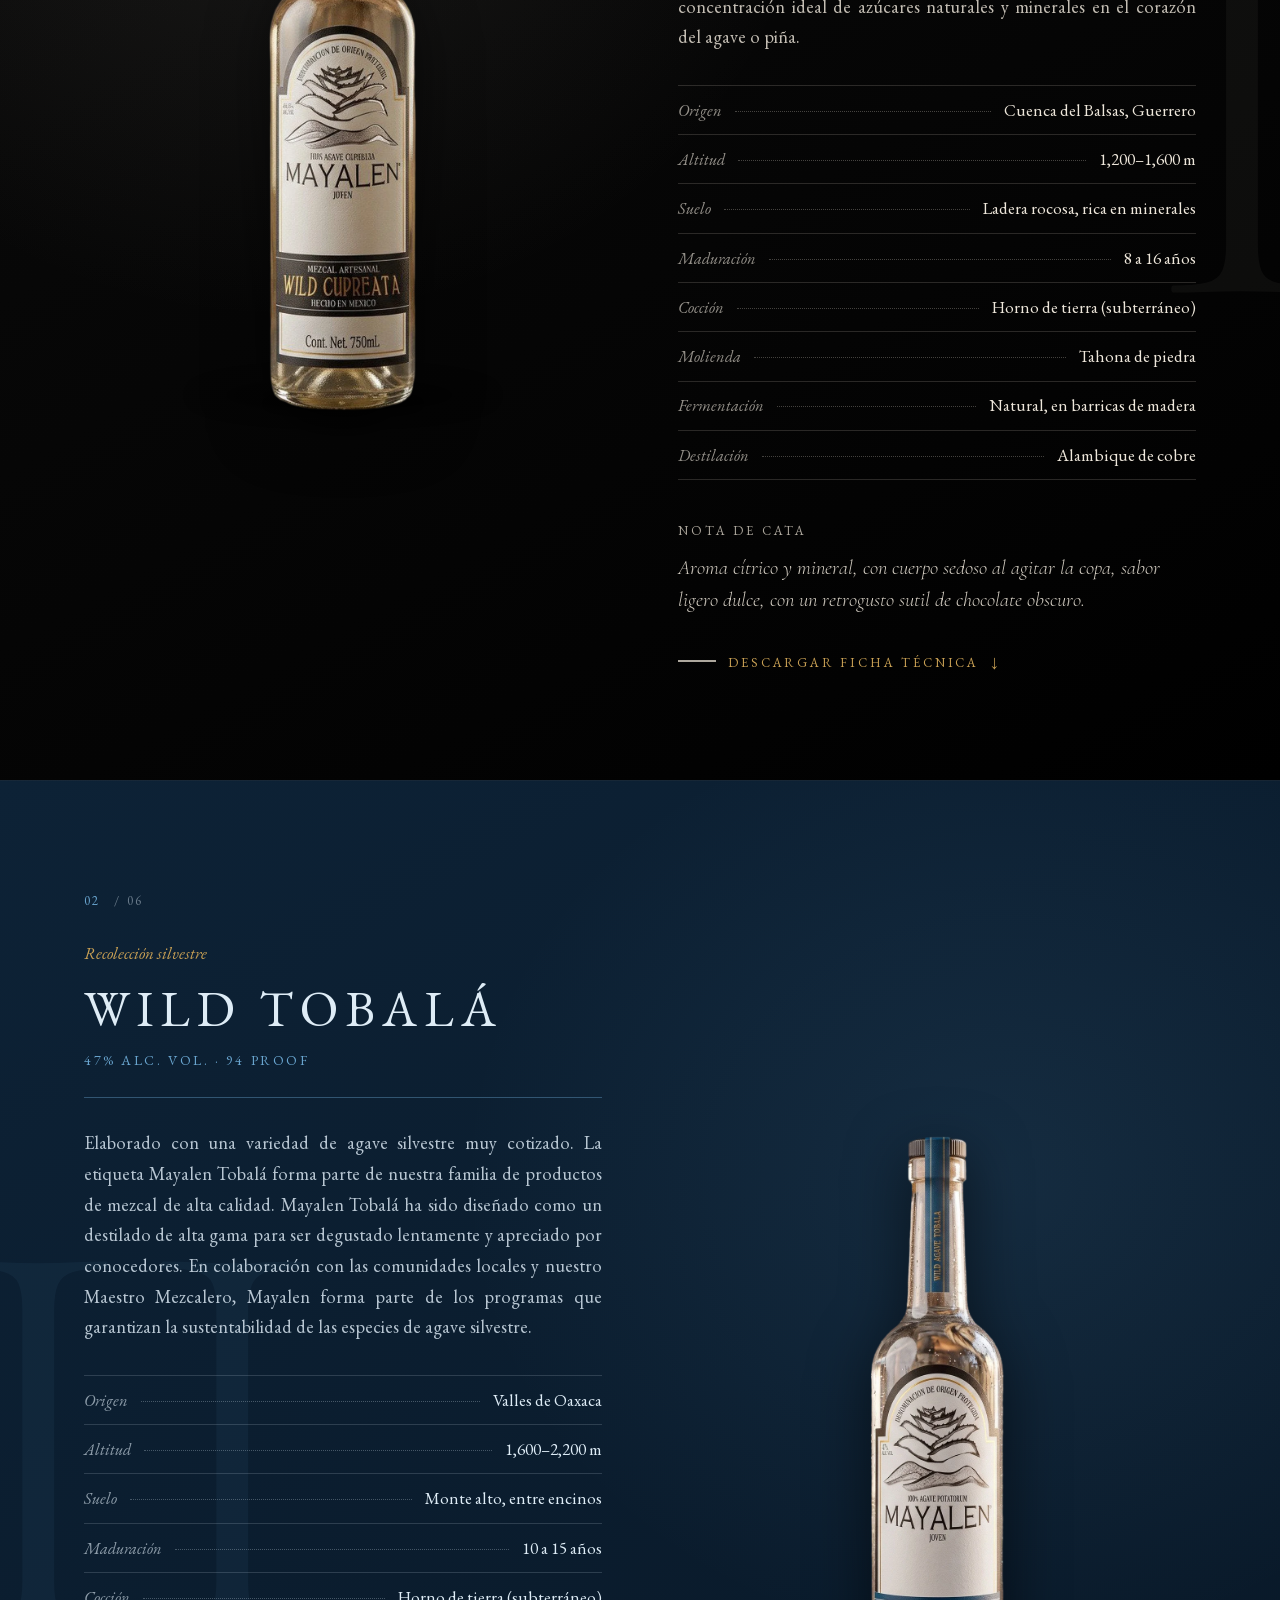
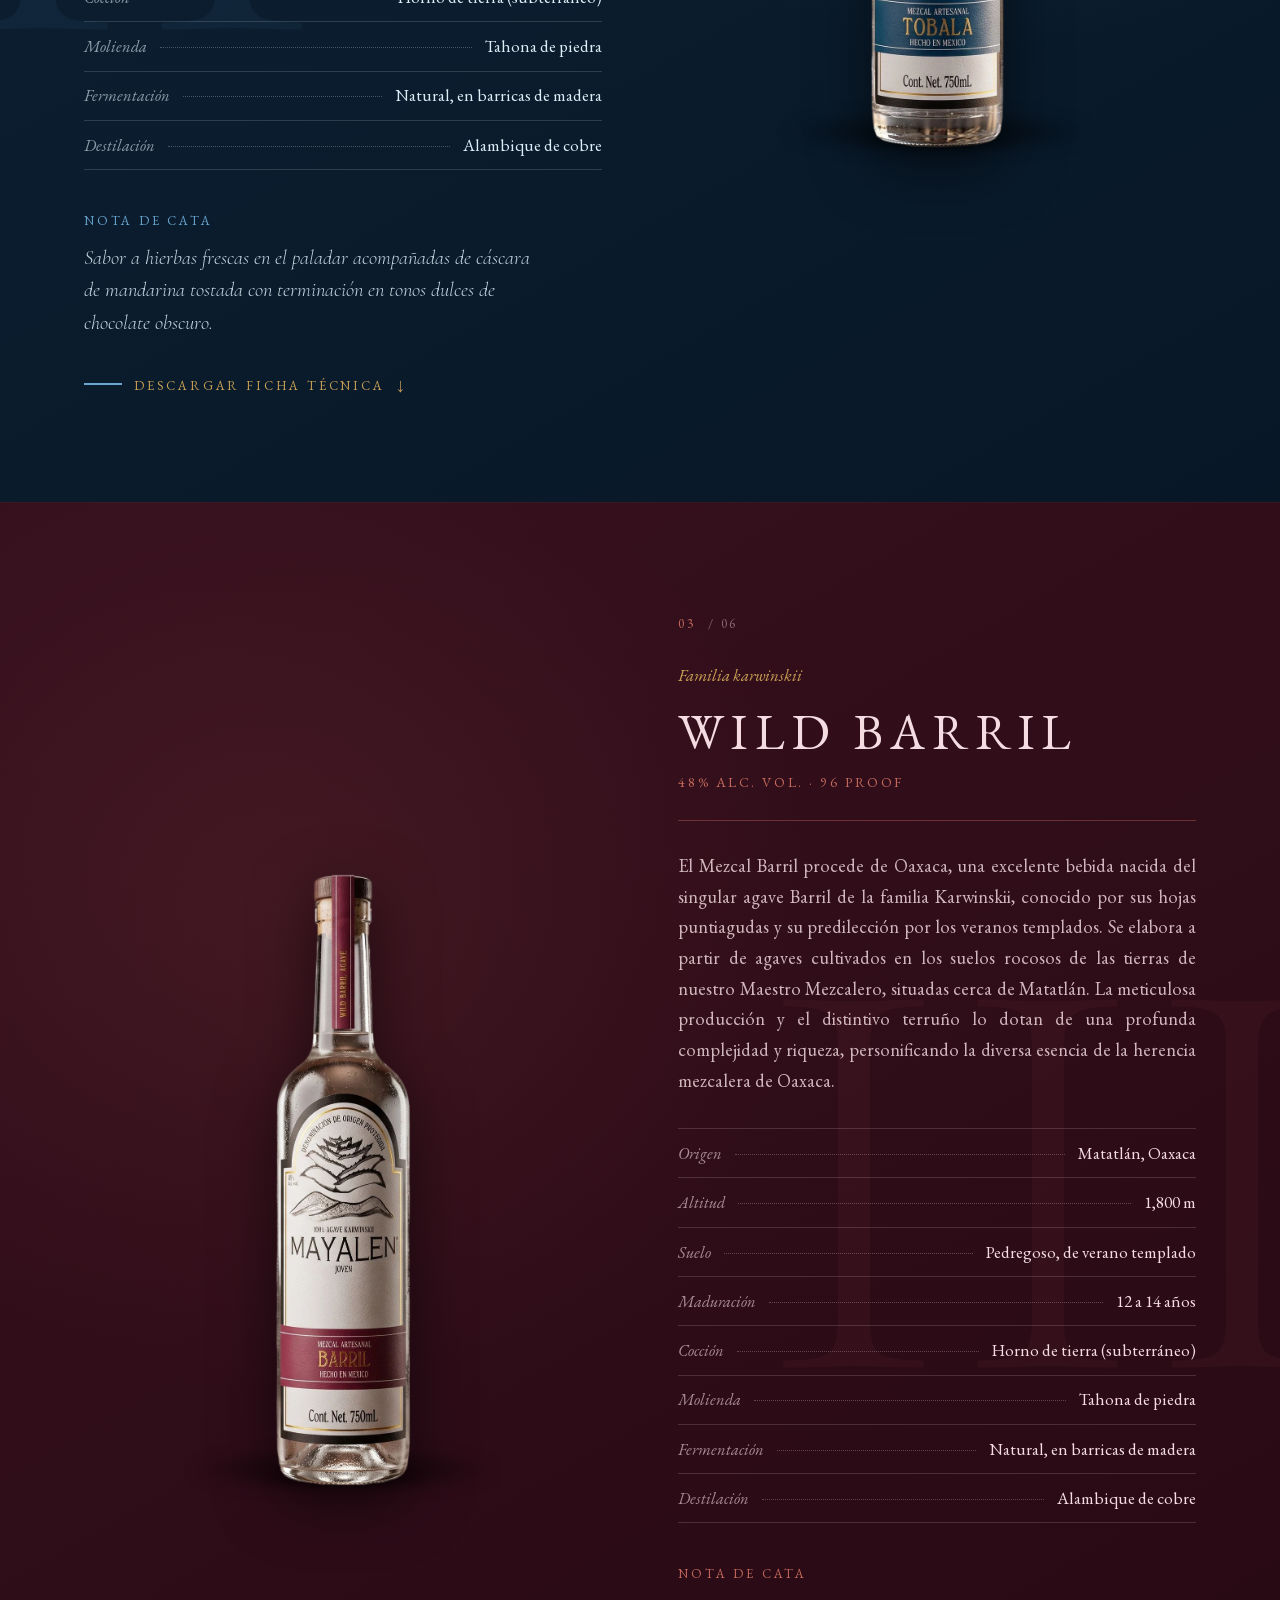
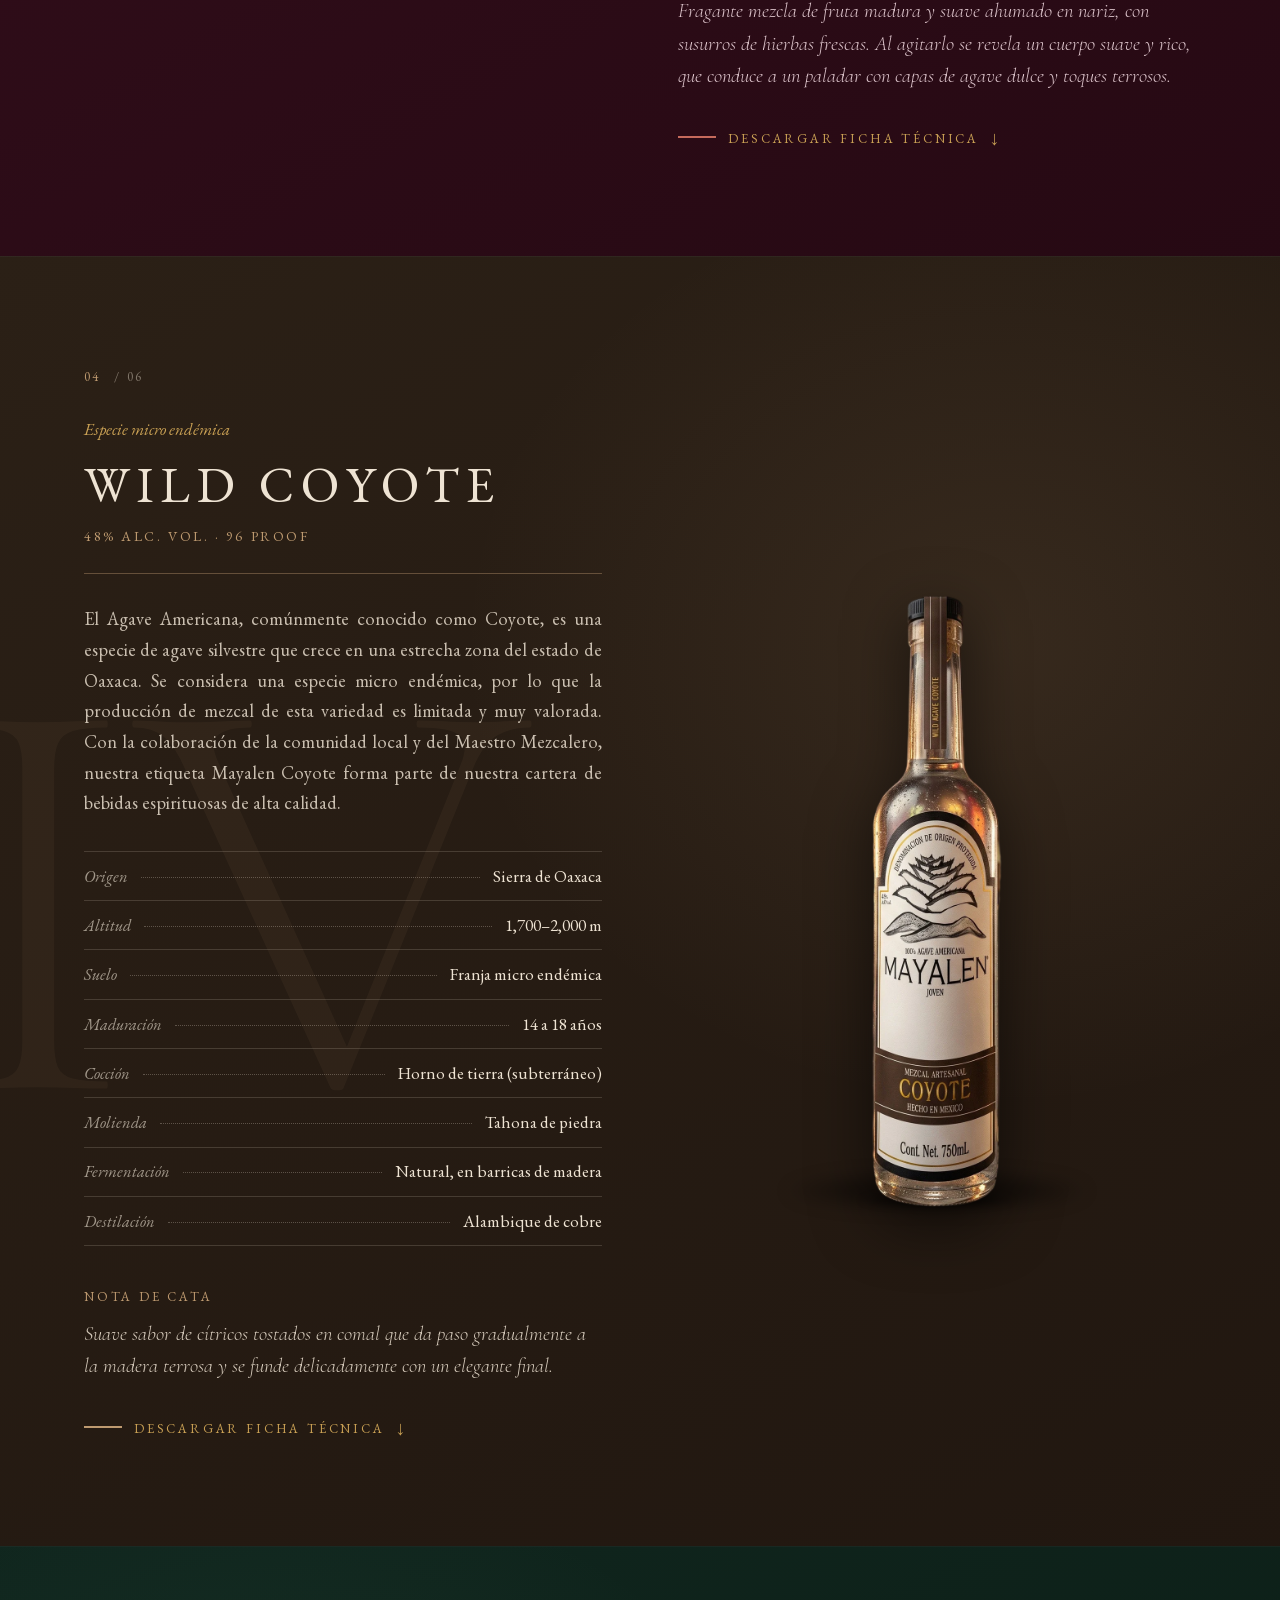
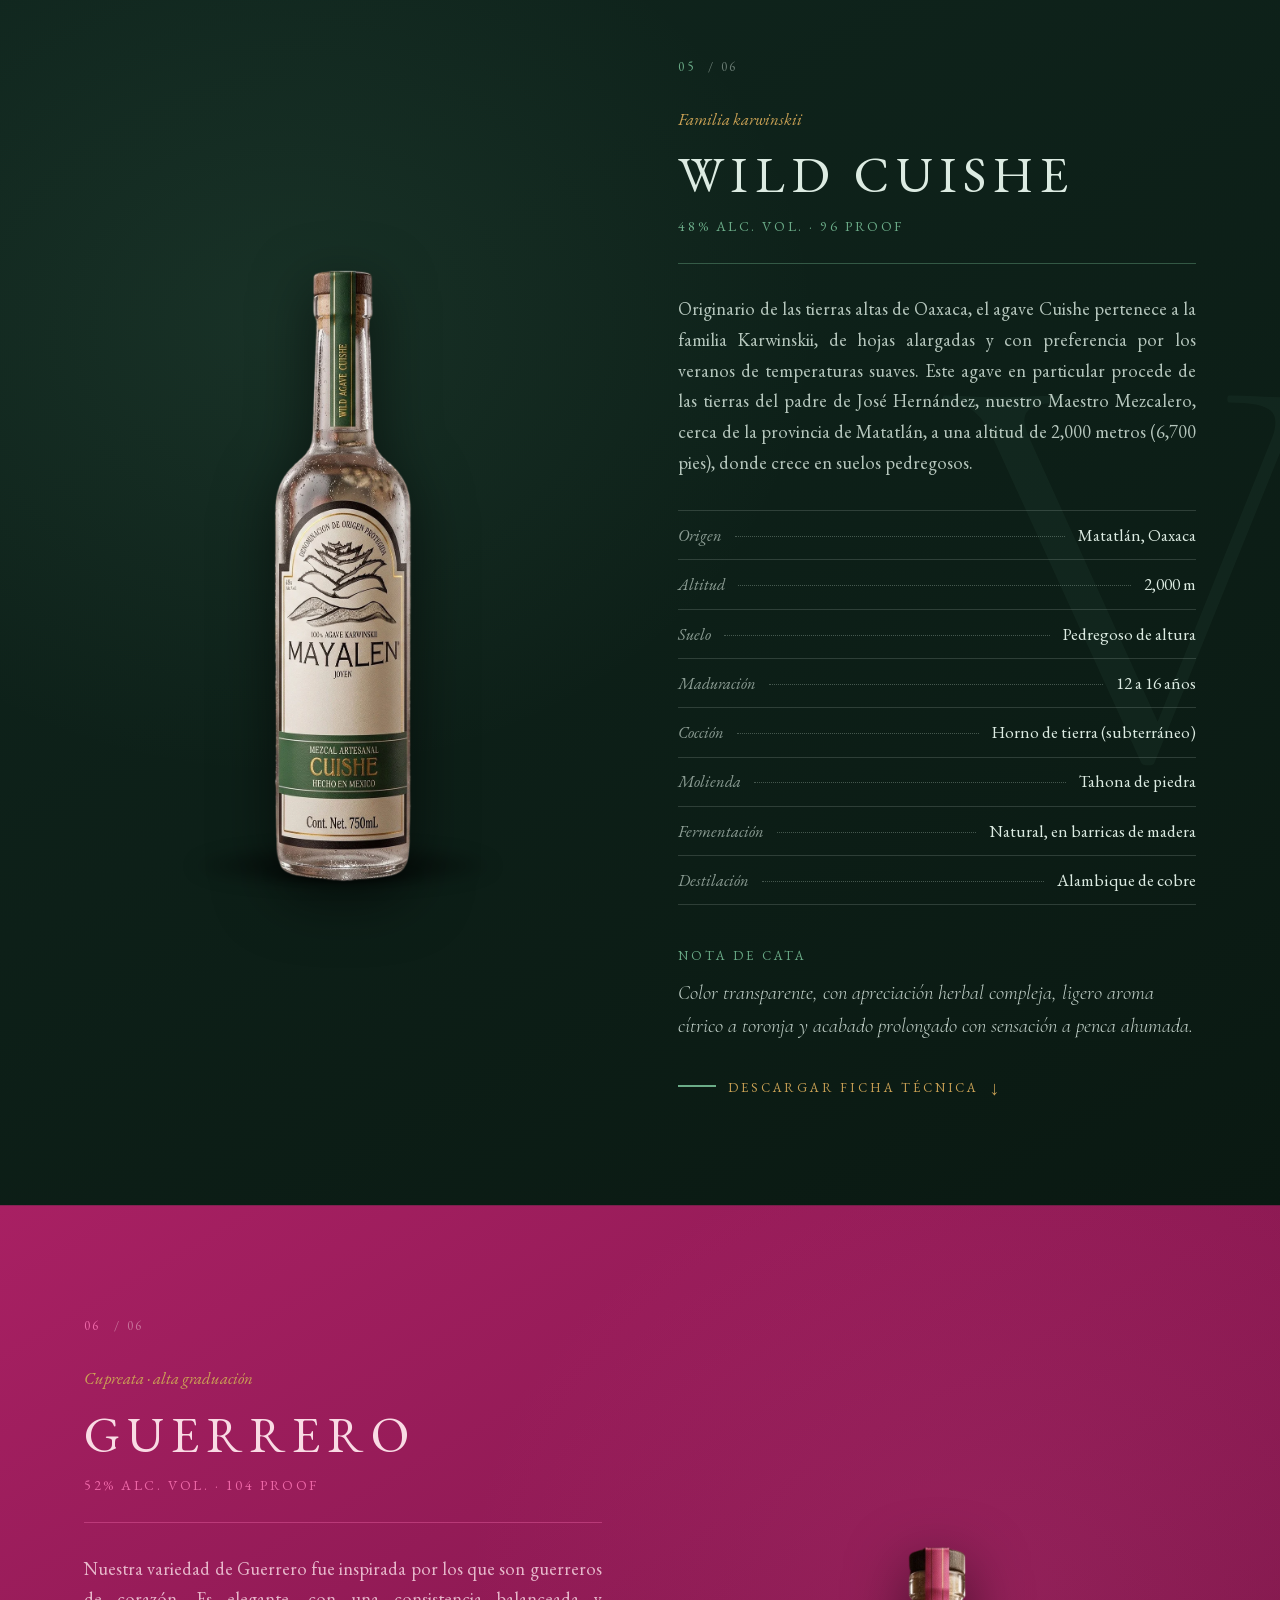
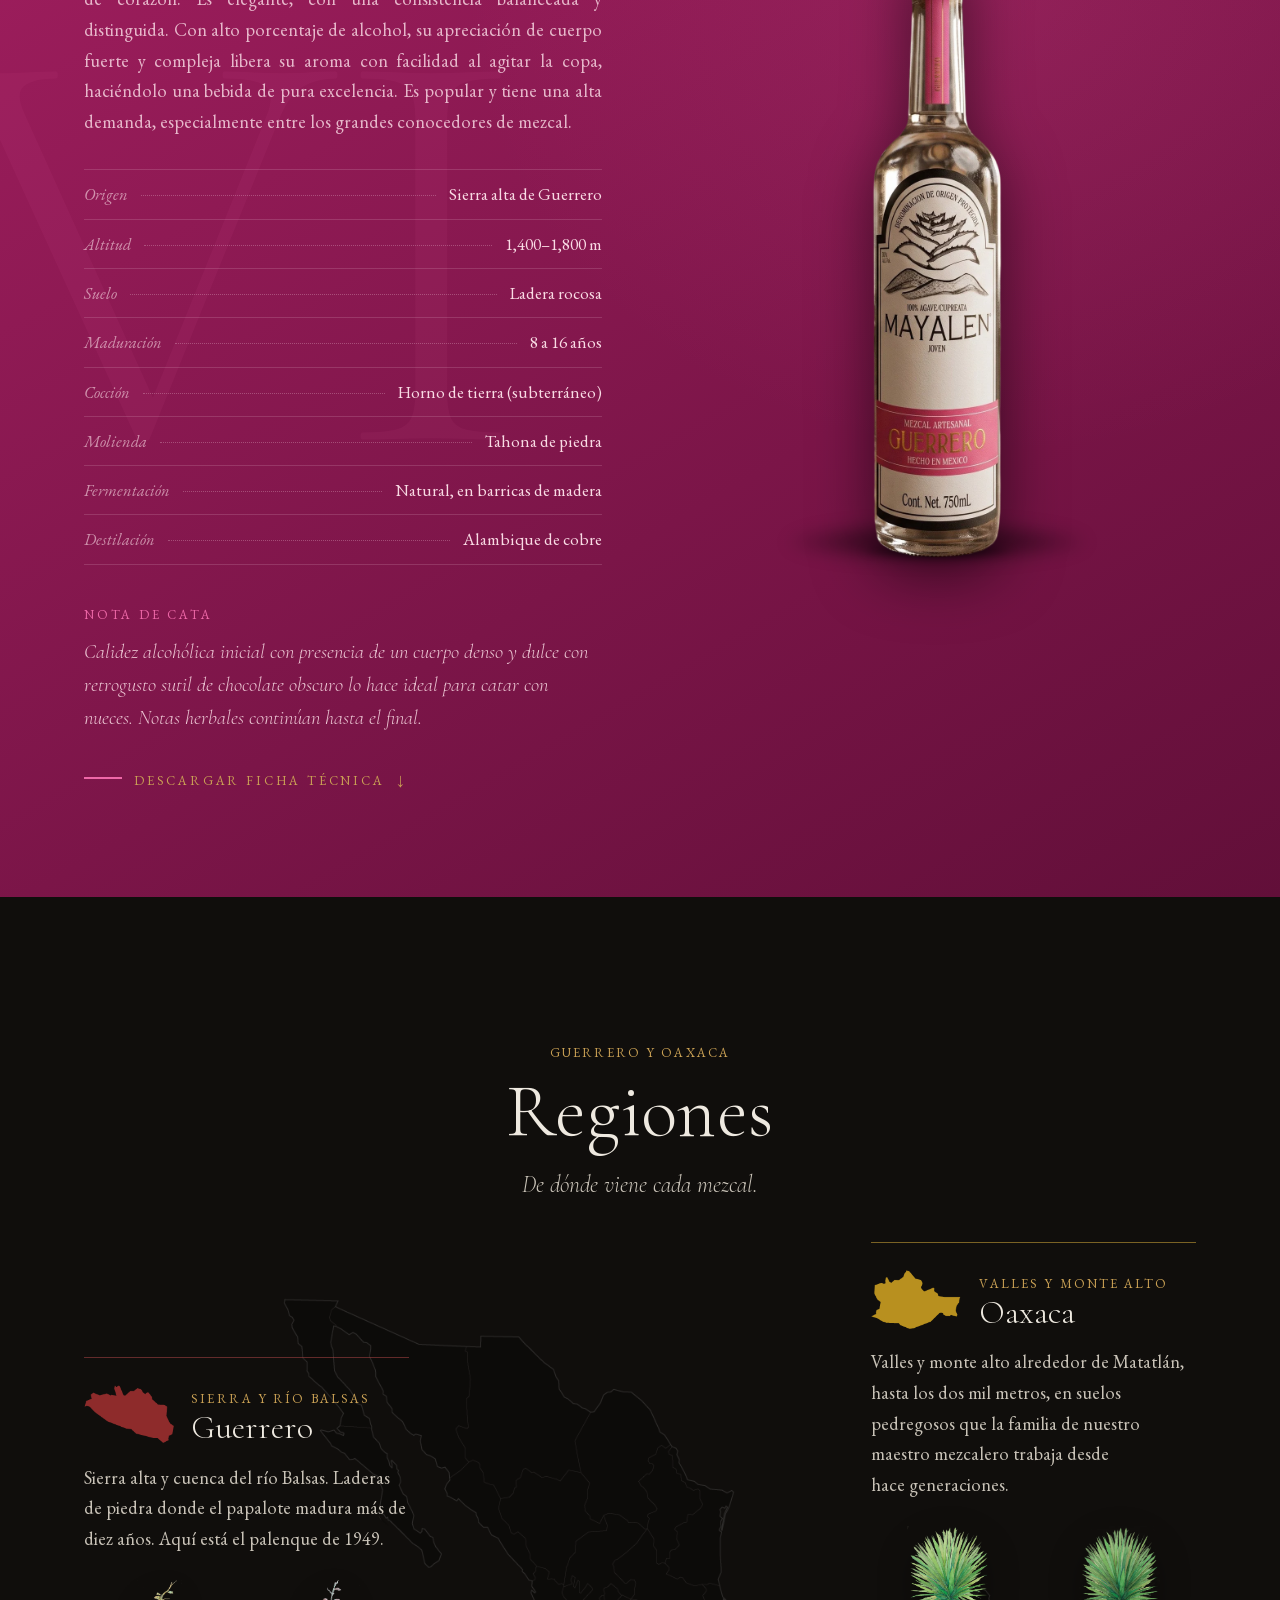
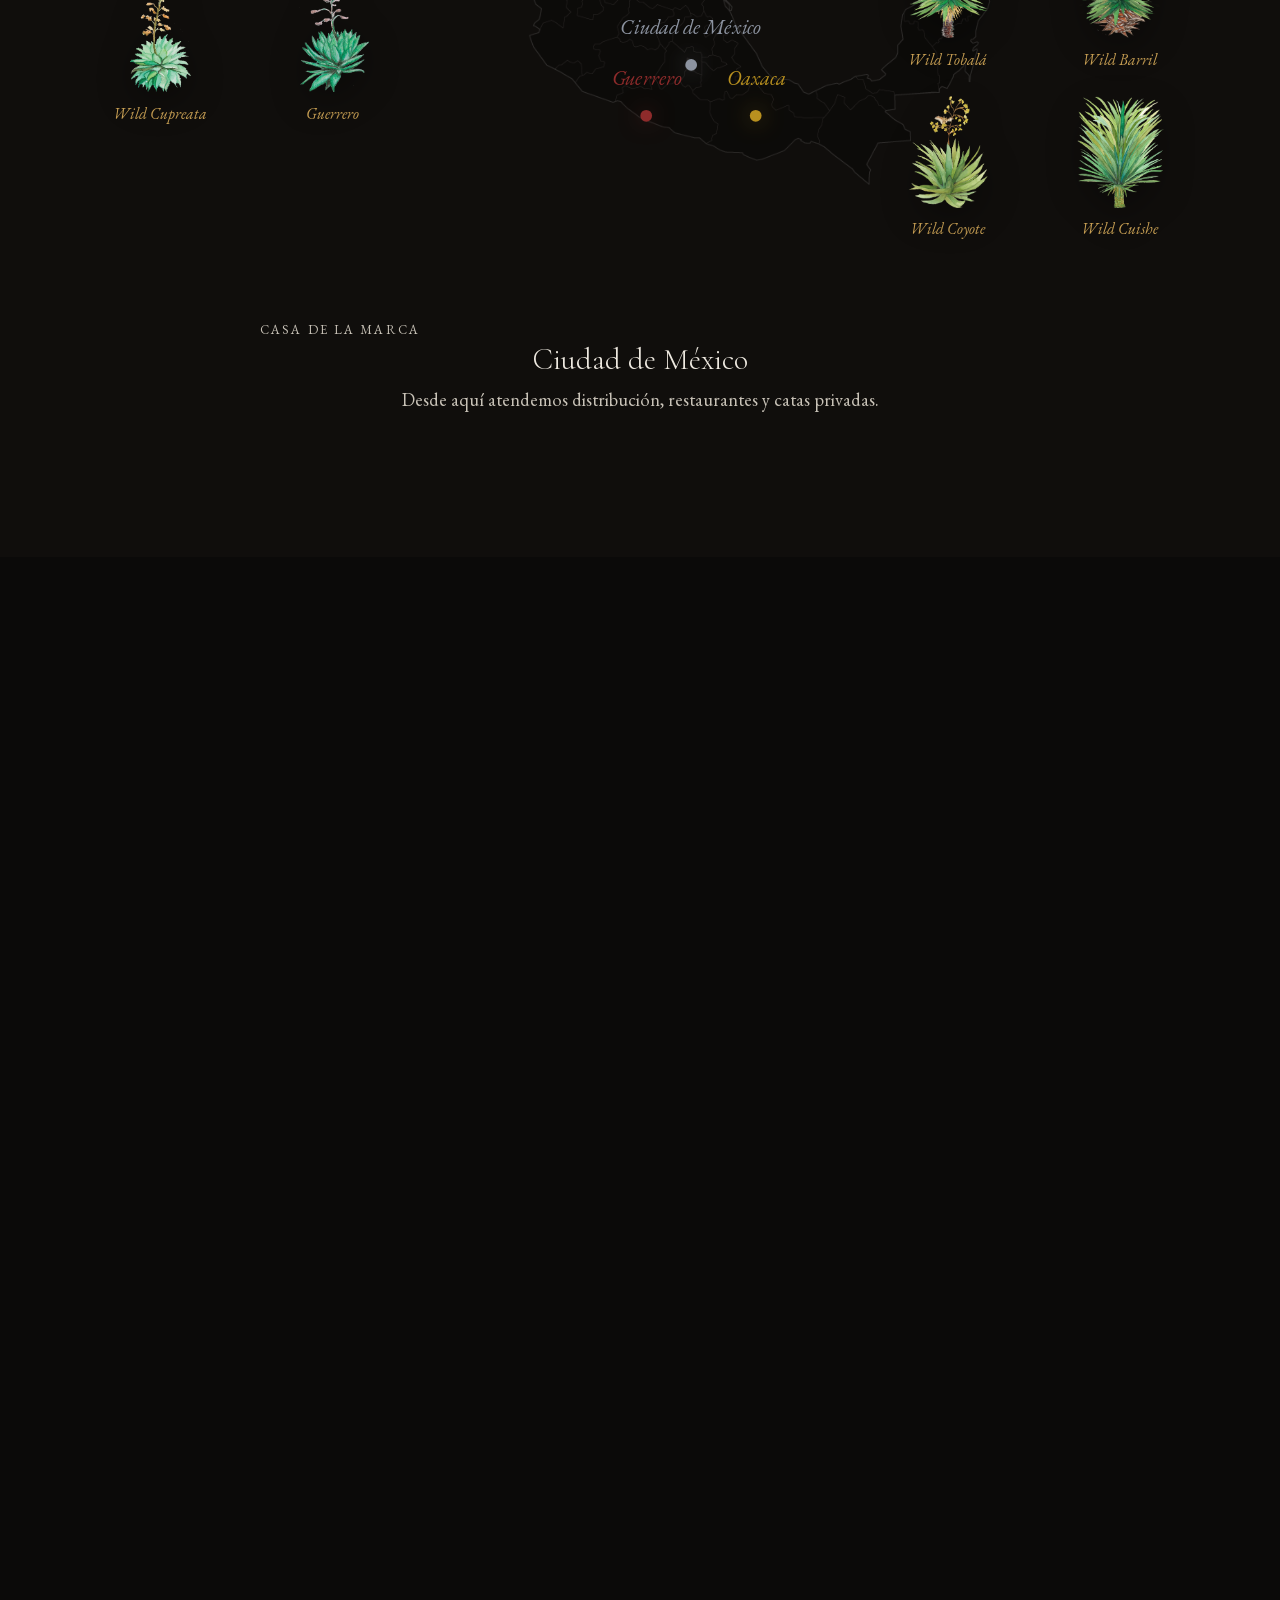
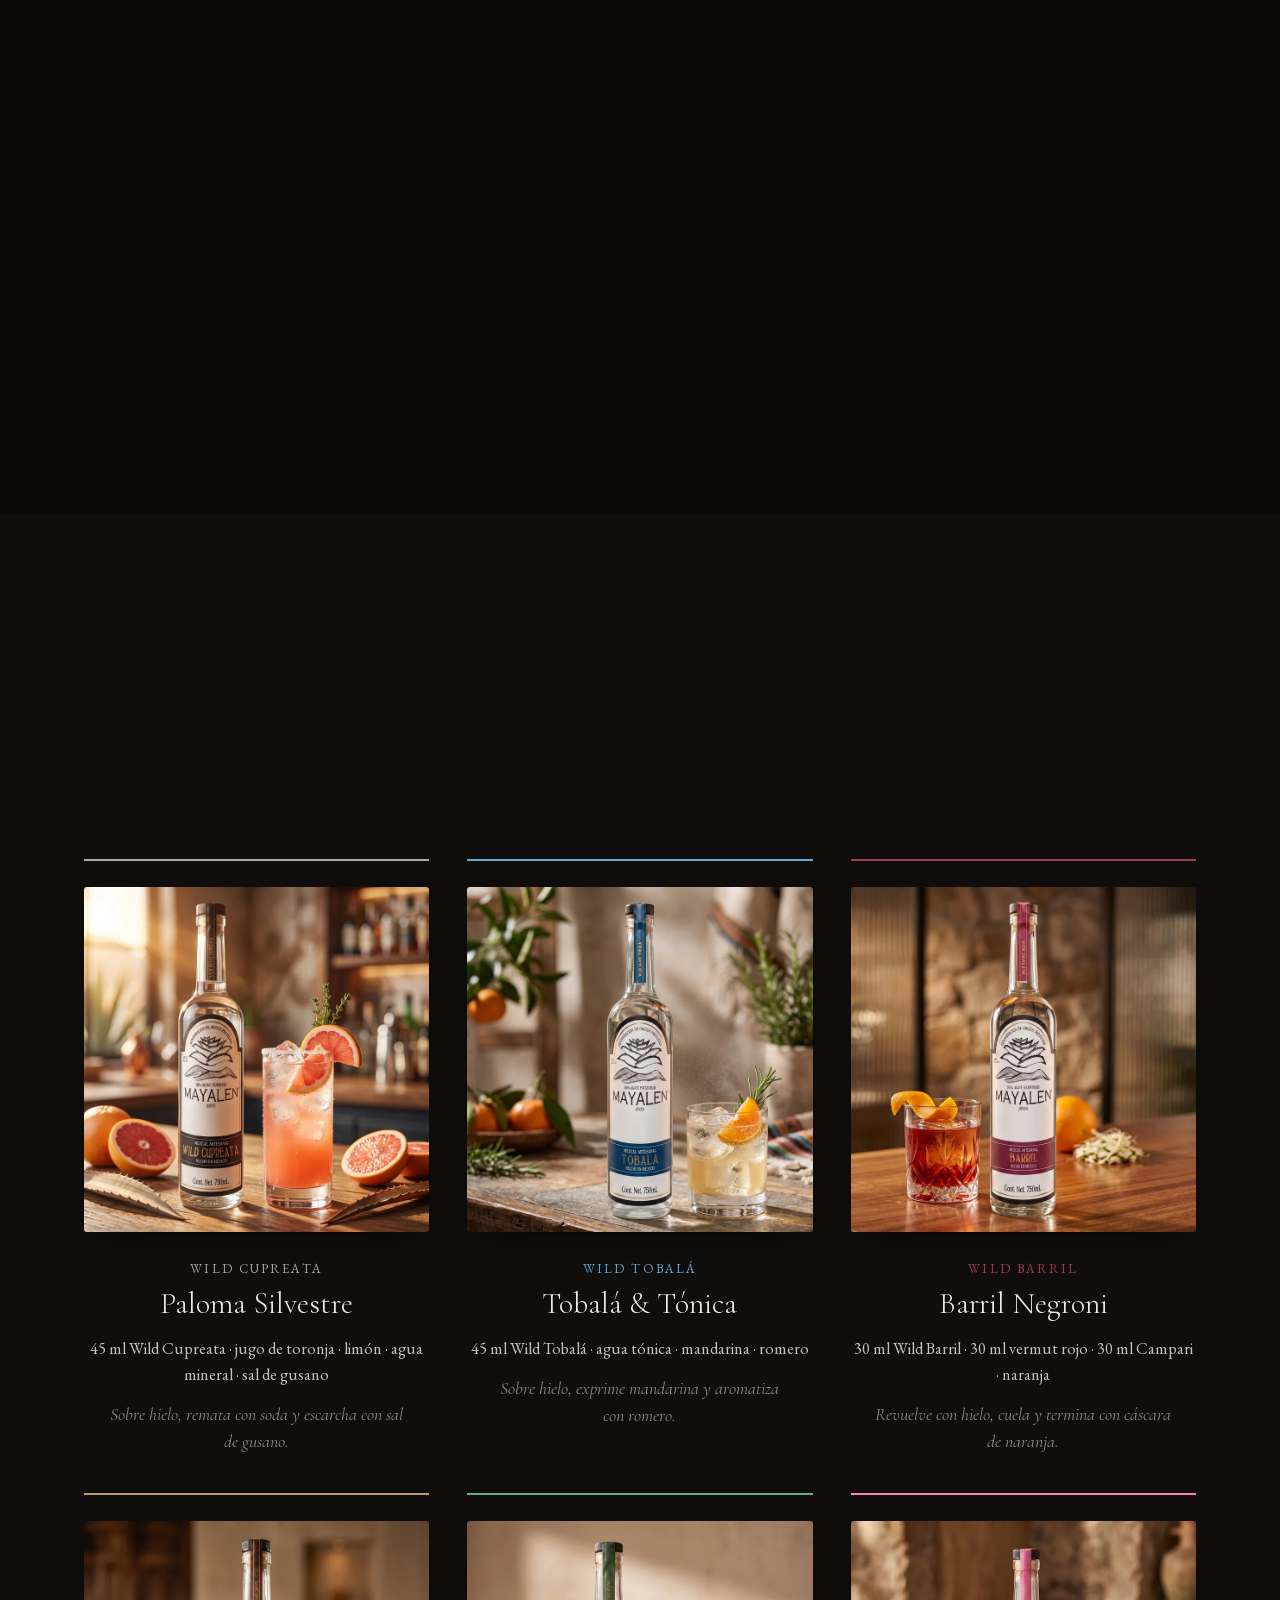
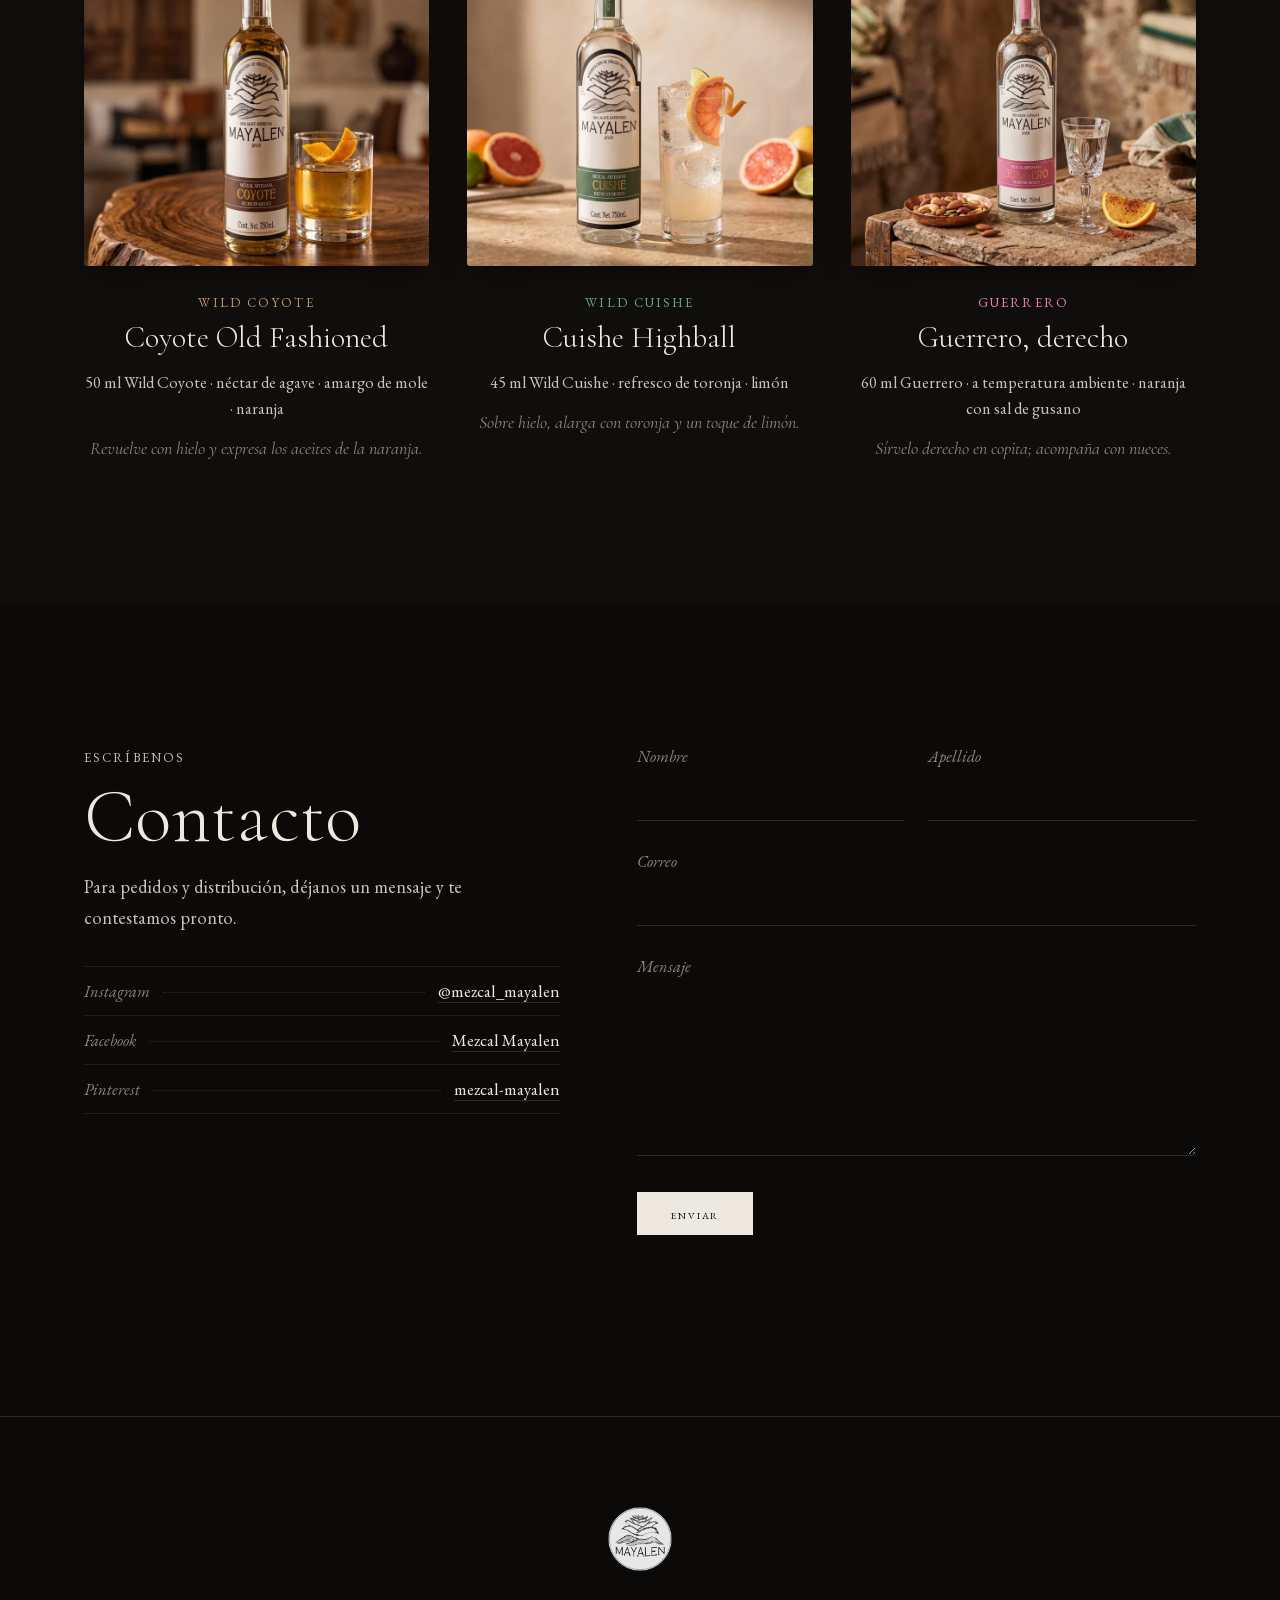
==== commit d1396c2b: "Plates: add artisanal spec rows (Cocción/Molienda/Fermentación/Destilación) to each bottle" ====
--- a/index.html
+++ b/index.html
@@ -177,6 +177,10 @@
           <div><dt data-i18n="sProc">Origen</dt><dd data-i18n="cupreataProc">Cuenca del Balsas, Guerrero</dd></div><div><dt data-i18n="sAlt">Altitud</dt><dd>1,200–1,600 m</dd></div>
           <div><dt data-i18n="sSuelo">Suelo</dt><dd data-i18n="cupreataSuelo">Ladera rocosa, rica en minerales</dd></div>
           <div><dt data-i18n="sMad">Maduración</dt><dd data-i18n="cupreataMad">8 a 16 años</dd></div>
+          <div><dt data-i18n="sCoccion">Cocción</dt><dd data-i18n="vCoccion">Horno de tierra (subterráneo)</dd></div>
+          <div><dt data-i18n="sMolienda">Molienda</dt><dd data-i18n="vMolienda">Tahona de piedra</dd></div>
+          <div><dt data-i18n="sFerment">Fermentación</dt><dd data-i18n="vFerment">Natural, en barricas de madera</dd></div>
+          <div><dt data-i18n="sDestil">Destilación</dt><dd data-i18n="vDestil">Alambique de cobre</dd></div>
         </dl>
         <p class="nota"><span class="nota__l" data-i18n="sNota">Nota de cata</span><span data-i18n="cupreataN">Aroma cítrico y mineral, con cuerpo sedoso al agitar la copa, sabor ligero dulce, con un retrogusto sutil de chocolate obscuro.</span></p>
         <a class="plate__ficha" data-i18n="plateFicha" target="_blank" rel="noopener" data-href-es="assets/FichasTecnincas/Mezcal-Mayalen-Cupreata-Ficha-ES.pdf" data-href-en="assets/TechSheets/Mezcal-Mayalen-Cupreata-Ficha-EN.pdf" href="assets/FichasTecnincas/Mezcal-Mayalen-Cupreata-Ficha-ES.pdf">Descargar ficha técnica</a>
@@ -204,6 +208,10 @@
           <div><dt data-i18n="sProc">Origen</dt><dd data-i18n="tobalaProc">Valles de Oaxaca</dd></div><div><dt data-i18n="sAlt">Altitud</dt><dd>1,600–2,200 m</dd></div>
           <div><dt data-i18n="sSuelo">Suelo</dt><dd data-i18n="tobalaSuelo">Monte alto, entre encinos</dd></div>
           <div><dt data-i18n="sMad">Maduración</dt><dd data-i18n="tobalaMad">10 a 15 años</dd></div>
+          <div><dt data-i18n="sCoccion">Cocción</dt><dd data-i18n="vCoccion">Horno de tierra (subterráneo)</dd></div>
+          <div><dt data-i18n="sMolienda">Molienda</dt><dd data-i18n="vMolienda">Tahona de piedra</dd></div>
+          <div><dt data-i18n="sFerment">Fermentación</dt><dd data-i18n="vFerment">Natural, en barricas de madera</dd></div>
+          <div><dt data-i18n="sDestil">Destilación</dt><dd data-i18n="vDestil">Alambique de cobre</dd></div>
         </dl>
         <p class="nota"><span class="nota__l" data-i18n="sNota">Nota de cata</span><span data-i18n="tobalaN">Sabor a hierbas frescas en el paladar acompañadas de cáscara de mandarina tostada con terminación en tonos dulces de chocolate obscuro.</span></p>
         <a class="plate__ficha" data-i18n="plateFicha" target="_blank" rel="noopener" data-href-es="assets/FichasTecnincas/Mezcal-Mayalen-Tobala-Ficha-ES.pdf" data-href-en="assets/TechSheets/Mezcal-Mayalen-Tobala-Ficha-EN.pdf" href="assets/FichasTecnincas/Mezcal-Mayalen-Tobala-Ficha-ES.pdf">Descargar ficha técnica</a>
@@ -231,6 +239,10 @@
           <div><dt data-i18n="sProc">Origen</dt><dd data-i18n="barrilProc">Matatlán, Oaxaca</dd></div><div><dt data-i18n="sAlt">Altitud</dt><dd>1,800 m</dd></div>
           <div><dt data-i18n="sSuelo">Suelo</dt><dd data-i18n="barrilSuelo">Pedregoso, de verano templado</dd></div>
           <div><dt data-i18n="sMad">Maduración</dt><dd data-i18n="barrilMad">12 a 14 años</dd></div>
+          <div><dt data-i18n="sCoccion">Cocción</dt><dd data-i18n="vCoccion">Horno de tierra (subterráneo)</dd></div>
+          <div><dt data-i18n="sMolienda">Molienda</dt><dd data-i18n="vMolienda">Tahona de piedra</dd></div>
+          <div><dt data-i18n="sFerment">Fermentación</dt><dd data-i18n="vFerment">Natural, en barricas de madera</dd></div>
+          <div><dt data-i18n="sDestil">Destilación</dt><dd data-i18n="vDestil">Alambique de cobre</dd></div>
         </dl>
         <p class="nota"><span class="nota__l" data-i18n="sNota">Nota de cata</span><span data-i18n="barrilN">Fragante mezcla de fruta madura y suave ahumado en nariz, con susurros de hierbas frescas. Al agitarlo se revela un cuerpo suave y rico, que conduce a un paladar con capas de agave dulce y toques terrosos.</span></p>
         <a class="plate__ficha" data-i18n="plateFicha" target="_blank" rel="noopener" data-href-es="assets/FichasTecnincas/Mezcal-Mayalen-Barril-Ficha-ES.pdf" data-href-en="assets/TechSheets/Mezcal-Mayalen-Barril-Ficha-EN.pdf" href="assets/FichasTecnincas/Mezcal-Mayalen-Barril-Ficha-ES.pdf">Descargar ficha técnica</a>
@@ -258,6 +270,10 @@
           <div><dt data-i18n="sProc">Origen</dt><dd data-i18n="coyoteProc">Sierra de Oaxaca</dd></div><div><dt data-i18n="sAlt">Altitud</dt><dd>1,700–2,000 m</dd></div>
           <div><dt data-i18n="sSuelo">Suelo</dt><dd data-i18n="coyoteSuelo">Franja micro endémica</dd></div>
           <div><dt data-i18n="sMad">Maduración</dt><dd data-i18n="coyoteMad">14 a 18 años</dd></div>
+          <div><dt data-i18n="sCoccion">Cocción</dt><dd data-i18n="vCoccion">Horno de tierra (subterráneo)</dd></div>
+          <div><dt data-i18n="sMolienda">Molienda</dt><dd data-i18n="vMolienda">Tahona de piedra</dd></div>
+          <div><dt data-i18n="sFerment">Fermentación</dt><dd data-i18n="vFerment">Natural, en barricas de madera</dd></div>
+          <div><dt data-i18n="sDestil">Destilación</dt><dd data-i18n="vDestil">Alambique de cobre</dd></div>
         </dl>
         <p class="nota"><span class="nota__l" data-i18n="sNota">Nota de cata</span><span data-i18n="coyoteN">Suave sabor de cítricos tostados en comal que da paso gradualmente a la madera terrosa y se funde delicadamente con un elegante final.</span></p>
         <a class="plate__ficha" data-i18n="plateFicha" target="_blank" rel="noopener" data-href-es="assets/FichasTecnincas/Mezcal-Mayalen-Coyote-Ficha-ES.pdf" data-href-en="assets/TechSheets/Mezcal-Mayalen-Coyote-Ficha-EN.pdf" href="assets/FichasTecnincas/Mezcal-Mayalen-Coyote-Ficha-ES.pdf">Descargar ficha técnica</a>
@@ -285,6 +301,10 @@
           <div><dt data-i18n="sProc">Origen</dt><dd data-i18n="cuisheProc">Matatlán, Oaxaca</dd></div><div><dt data-i18n="sAlt">Altitud</dt><dd>2,000 m</dd></div>
           <div><dt data-i18n="sSuelo">Suelo</dt><dd data-i18n="cuisheSuelo">Pedregoso de altura</dd></div>
           <div><dt data-i18n="sMad">Maduración</dt><dd data-i18n="cuisheMad">12 a 16 años</dd></div>
+          <div><dt data-i18n="sCoccion">Cocción</dt><dd data-i18n="vCoccion">Horno de tierra (subterráneo)</dd></div>
+          <div><dt data-i18n="sMolienda">Molienda</dt><dd data-i18n="vMolienda">Tahona de piedra</dd></div>
+          <div><dt data-i18n="sFerment">Fermentación</dt><dd data-i18n="vFerment">Natural, en barricas de madera</dd></div>
+          <div><dt data-i18n="sDestil">Destilación</dt><dd data-i18n="vDestil">Alambique de cobre</dd></div>
         </dl>
         <p class="nota"><span class="nota__l" data-i18n="sNota">Nota de cata</span><span data-i18n="cuisheN">Color transparente, con apreciación herbal compleja, ligero aroma cítrico a toronja y acabado prolongado con sensación a penca ahumada.</span></p>
         <a class="plate__ficha" data-i18n="plateFicha" target="_blank" rel="noopener" data-href-es="assets/FichasTecnincas/Mezcal-Mayalen-Cuishe-Ficha-ES.pdf" data-href-en="assets/TechSheets/Mezcal-Mayalen-Cuishe-Ficha-EN.pdf" href="assets/FichasTecnincas/Mezcal-Mayalen-Cuishe-Ficha-ES.pdf">Descargar ficha técnica</a>
@@ -312,6 +332,10 @@
           <div><dt data-i18n="sProc">Origen</dt><dd data-i18n="guerreroProc">Sierra alta de Guerrero</dd></div><div><dt data-i18n="sAlt">Altitud</dt><dd>1,400–1,800 m</dd></div>
           <div><dt data-i18n="sSuelo">Suelo</dt><dd data-i18n="guerreroSuelo">Ladera rocosa</dd></div>
           <div><dt data-i18n="sMad">Maduración</dt><dd data-i18n="guerreroMad">8 a 16 años</dd></div>
+          <div><dt data-i18n="sCoccion">Cocción</dt><dd data-i18n="vCoccion">Horno de tierra (subterráneo)</dd></div>
+          <div><dt data-i18n="sMolienda">Molienda</dt><dd data-i18n="vMolienda">Tahona de piedra</dd></div>
+          <div><dt data-i18n="sFerment">Fermentación</dt><dd data-i18n="vFerment">Natural, en barricas de madera</dd></div>
+          <div><dt data-i18n="sDestil">Destilación</dt><dd data-i18n="vDestil">Alambique de cobre</dd></div>
         </dl>
         <p class="nota"><span class="nota__l" data-i18n="sNota">Nota de cata</span><span data-i18n="guerreroN">Calidez alcohólica inicial con presencia de un cuerpo denso y dulce con retrogusto sutil de chocolate obscuro lo hace ideal para catar con nueces. Notas herbales continúan hasta el final.</span></p>
         <a class="plate__ficha" data-i18n="plateFicha" target="_blank" rel="noopener" data-href-es="assets/FichasTecnincas/Mezcal-Mayalen-Guerrero-Ficha-ES.pdf" data-href-en="assets/TechSheets/Mezcal-Mayalen-Guerrero-Ficha-EN.pdf" href="assets/FichasTecnincas/Mezcal-Mayalen-Guerrero-Ficha-ES.pdf">Descargar ficha técnica</a>
